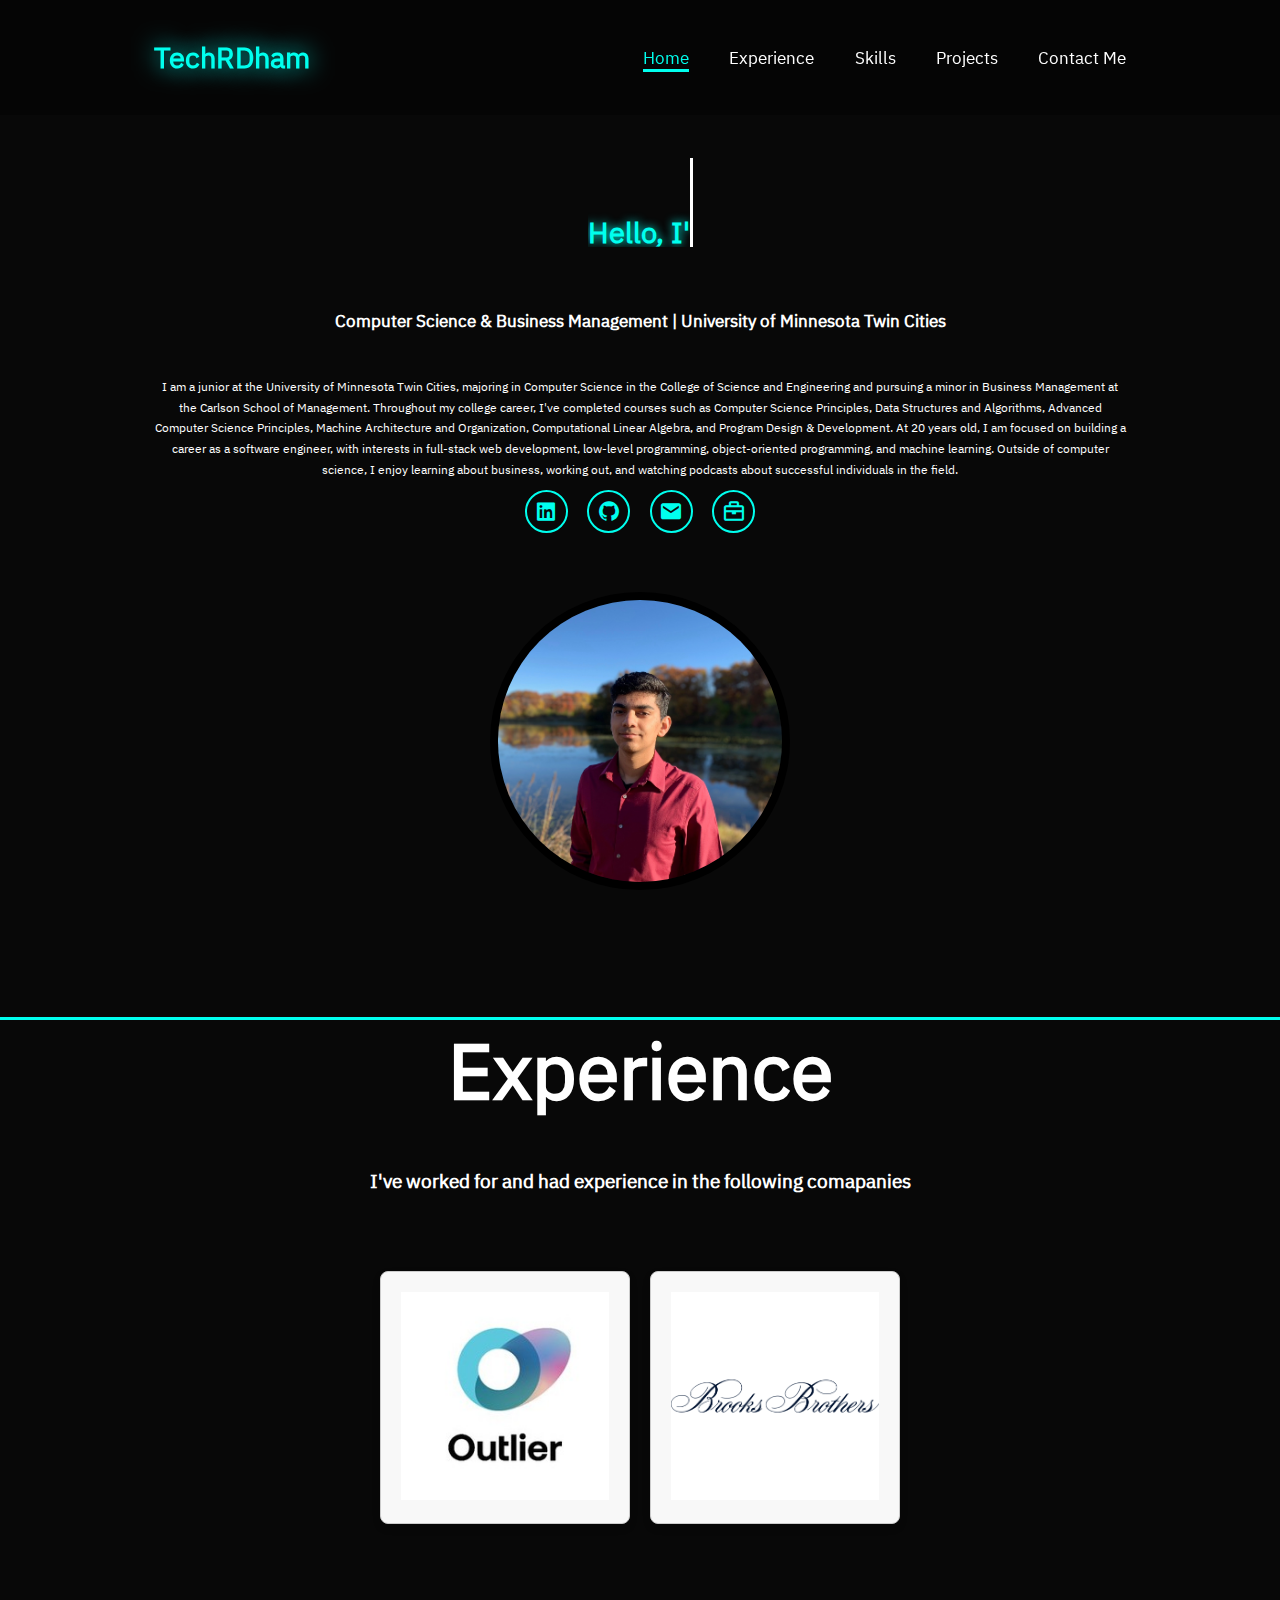
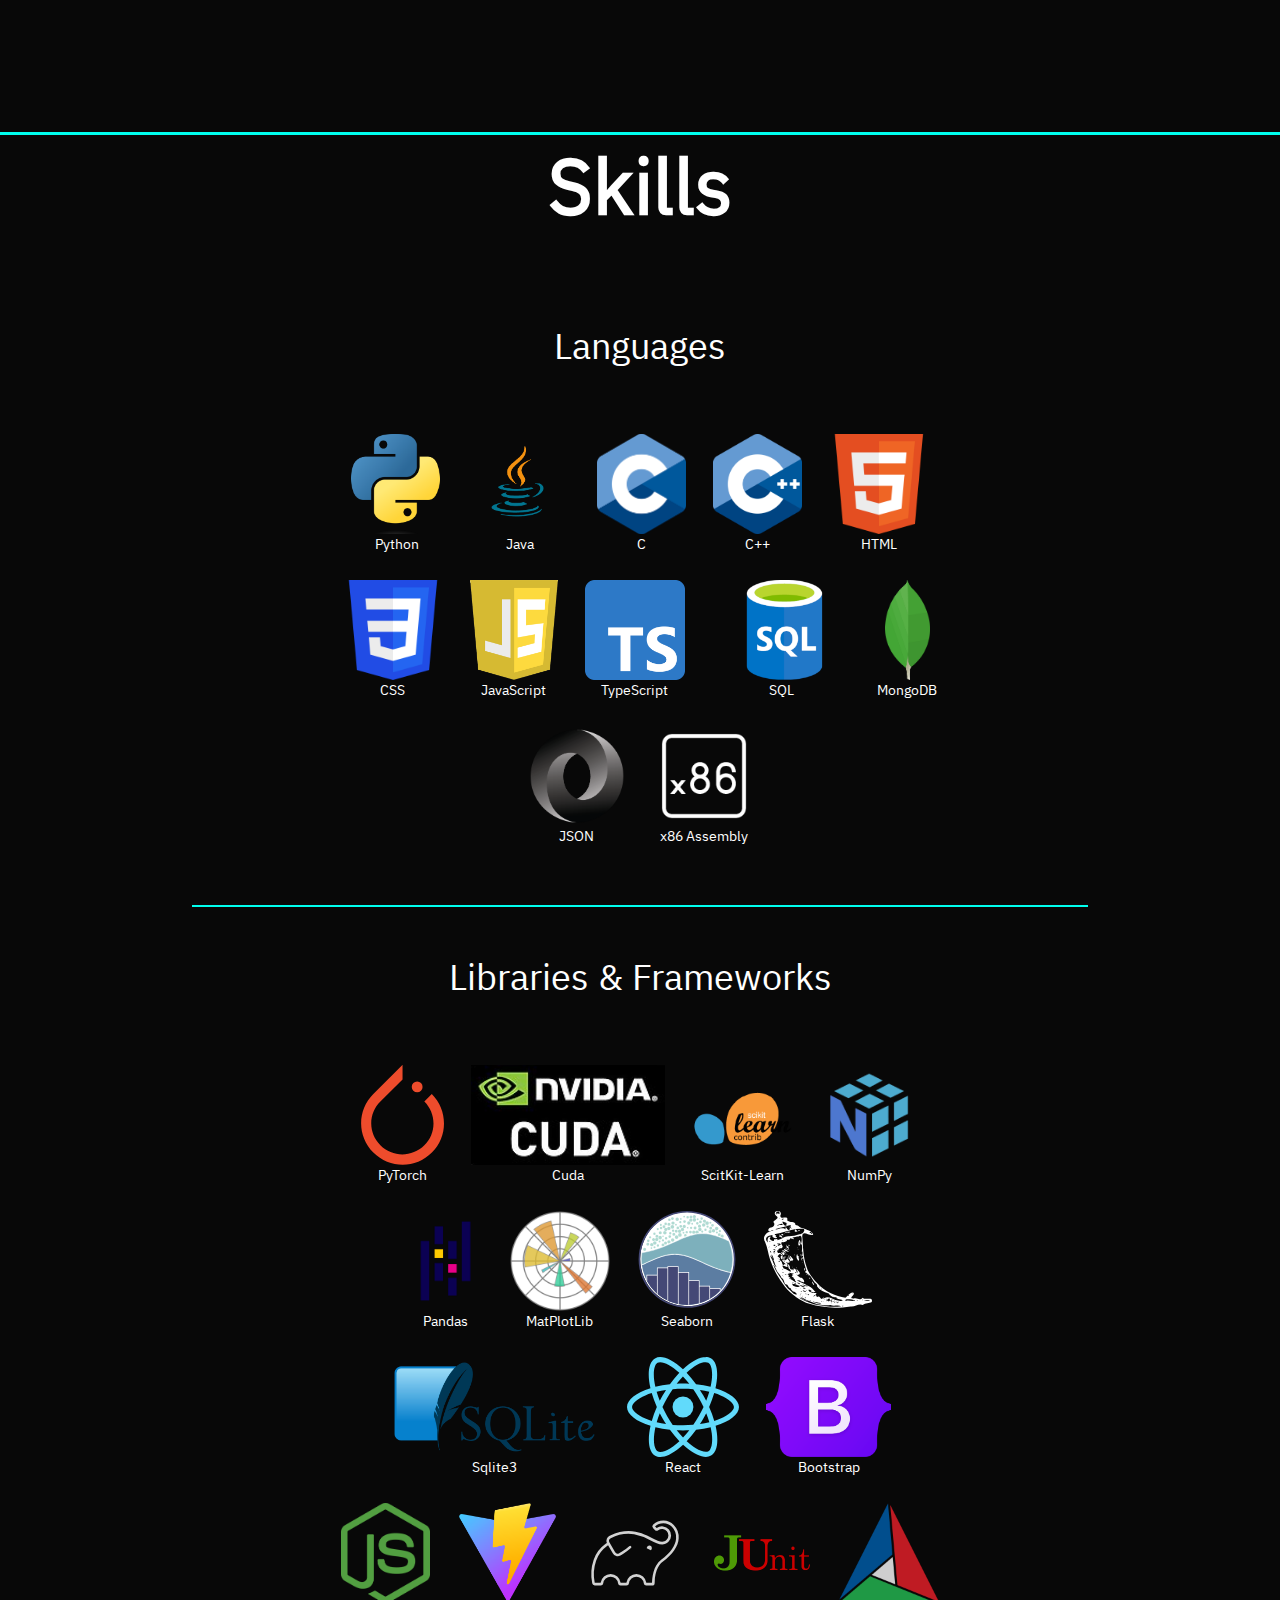
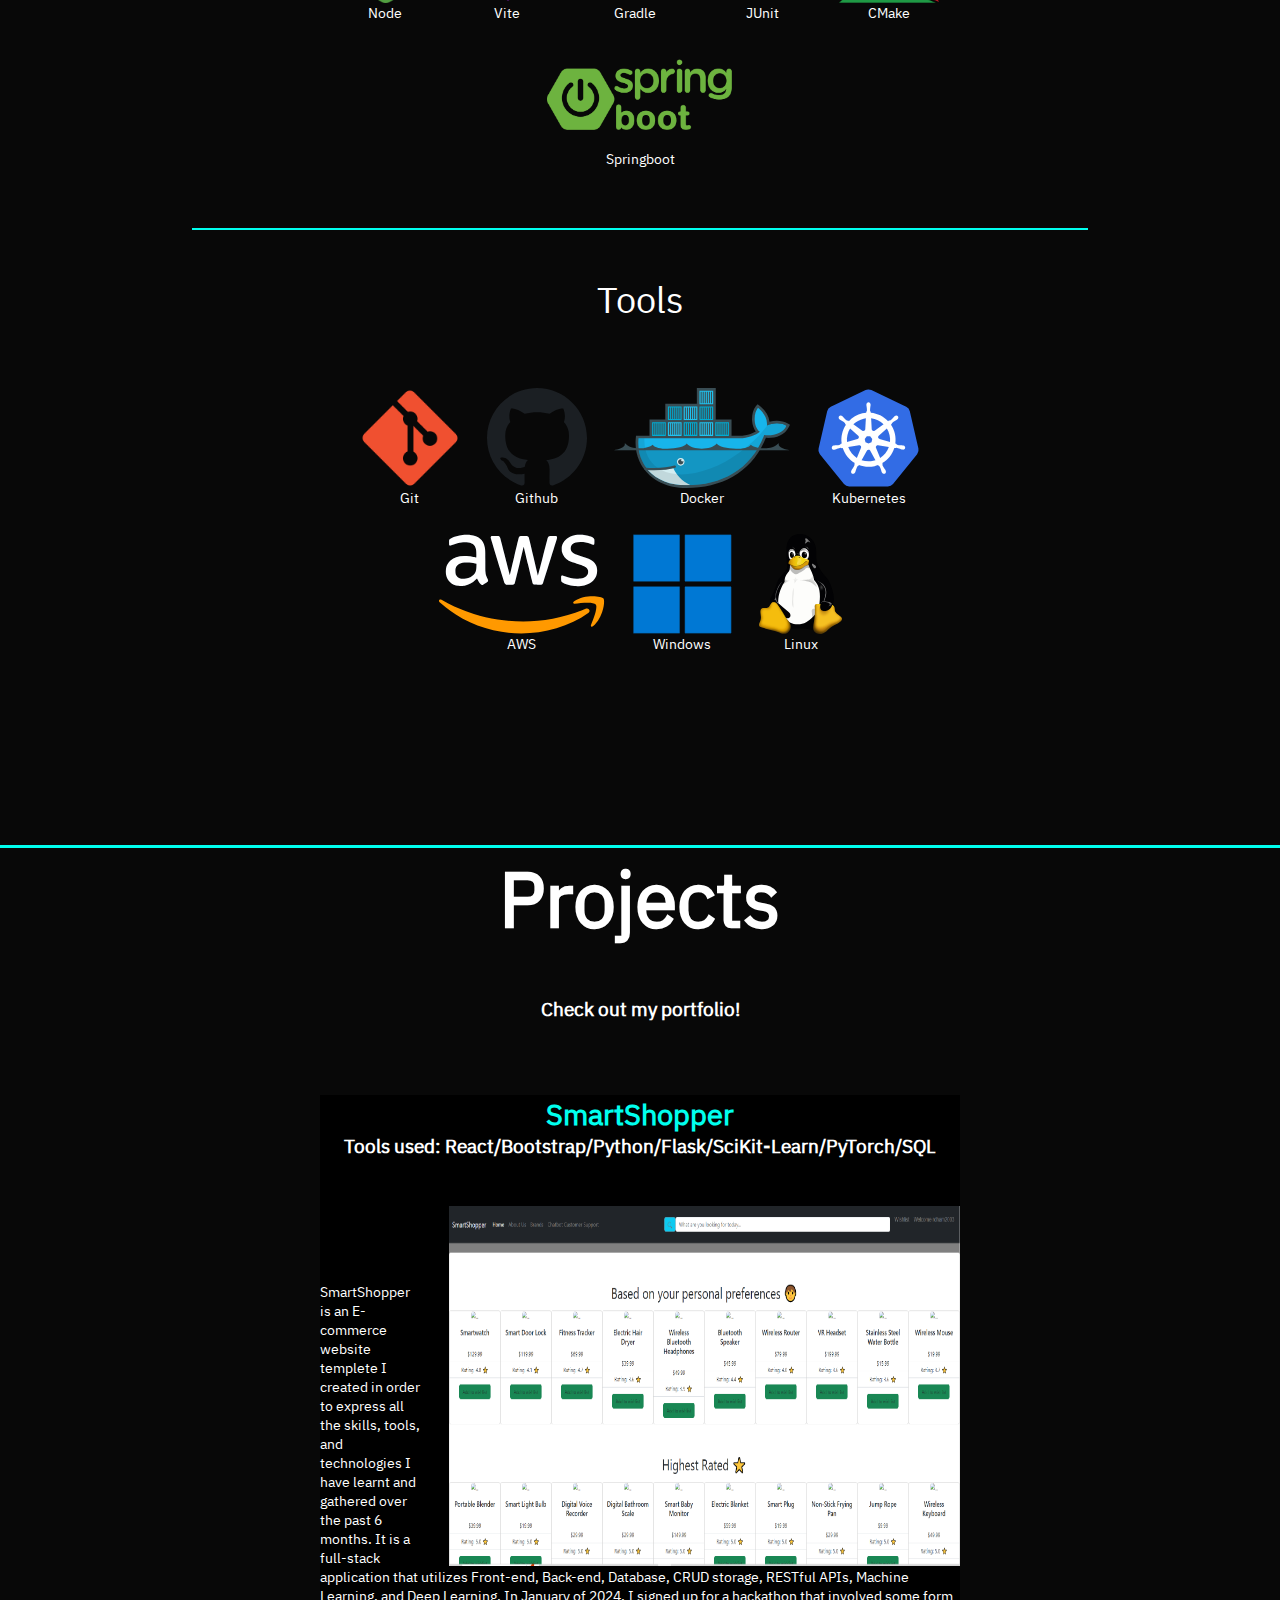
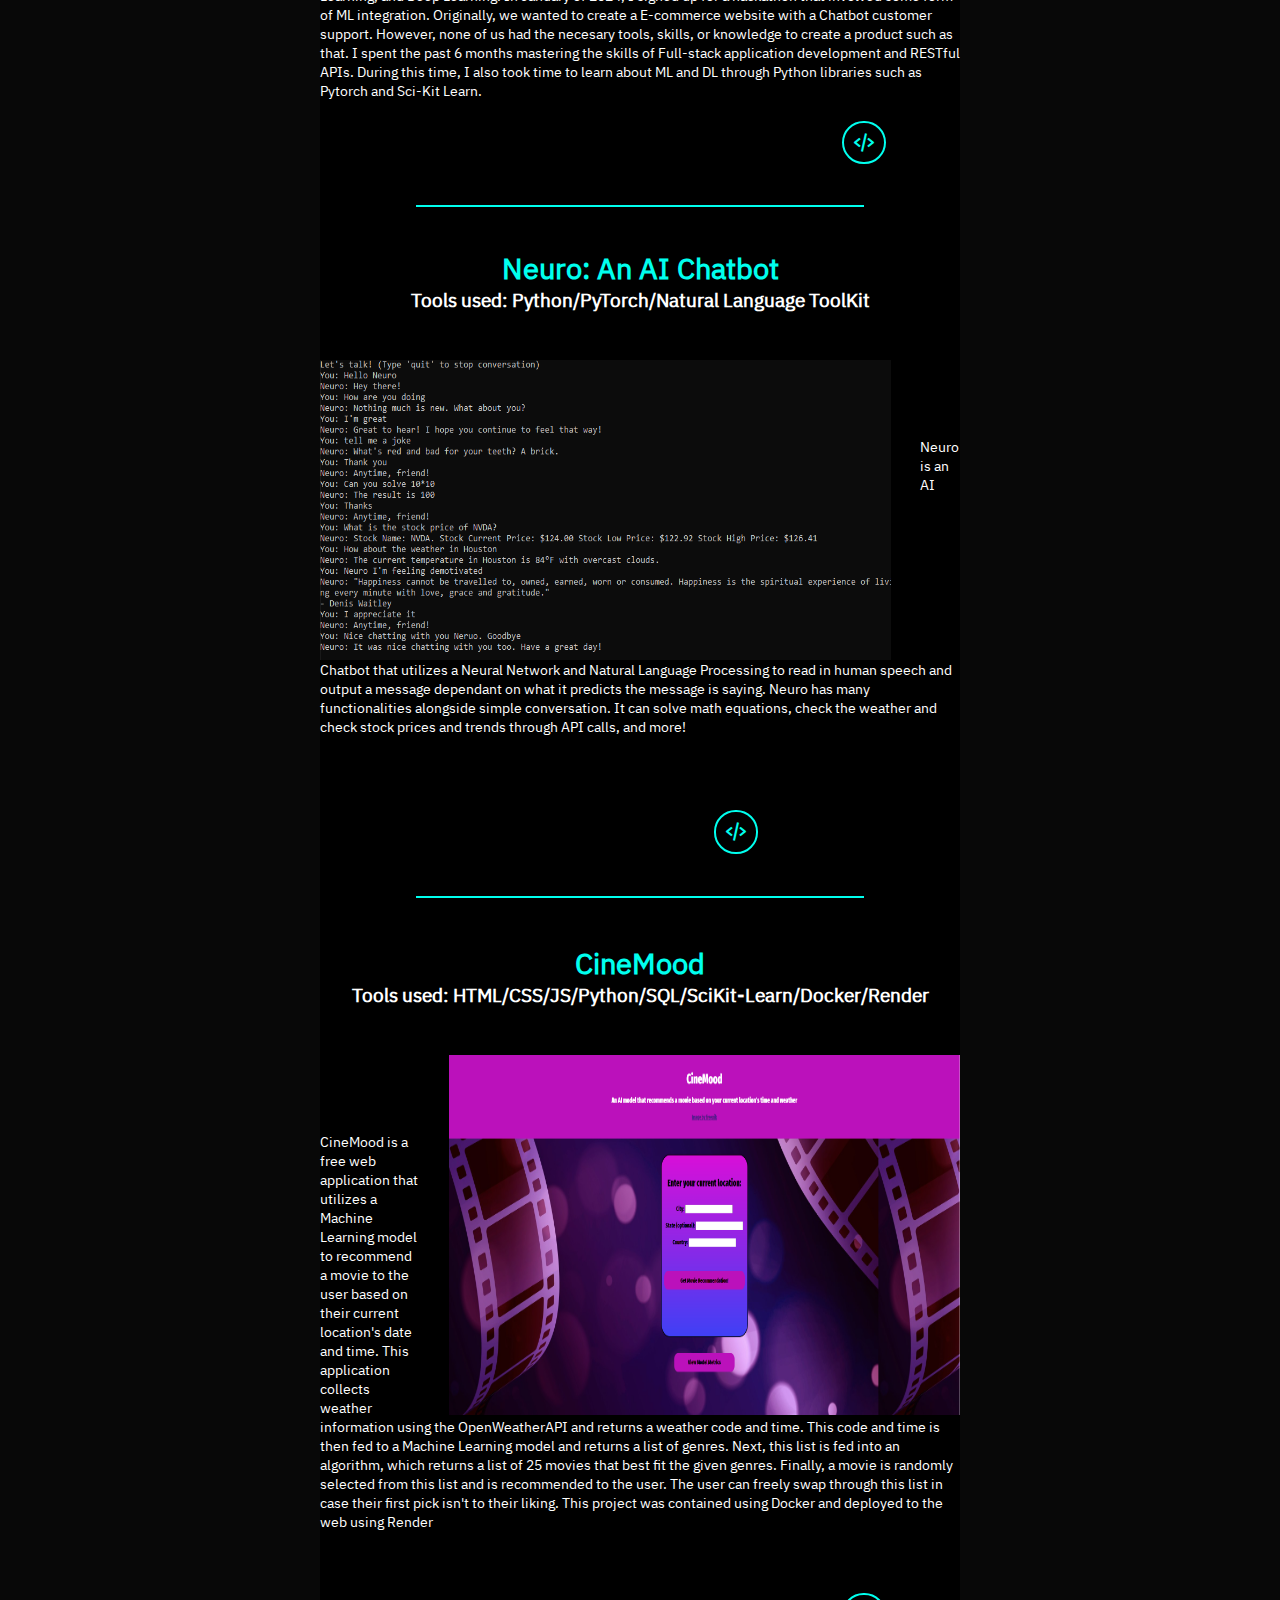
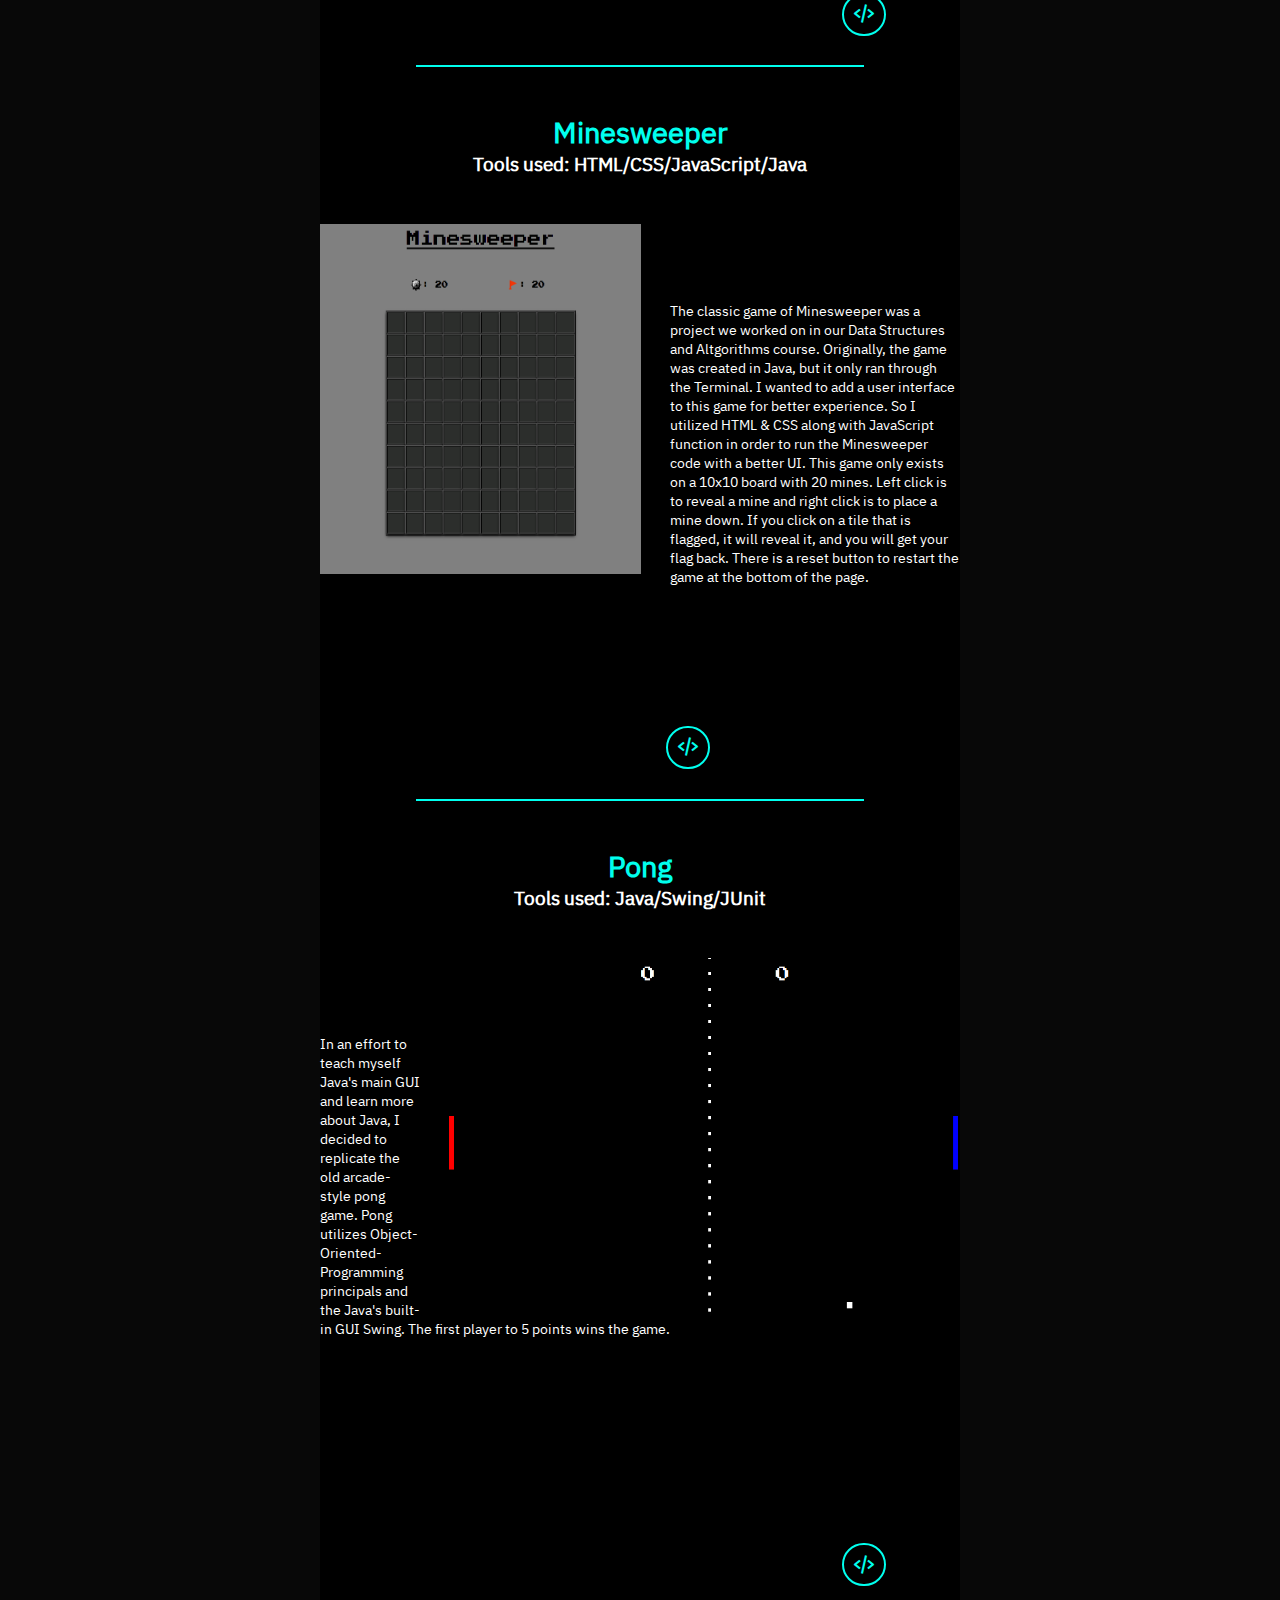
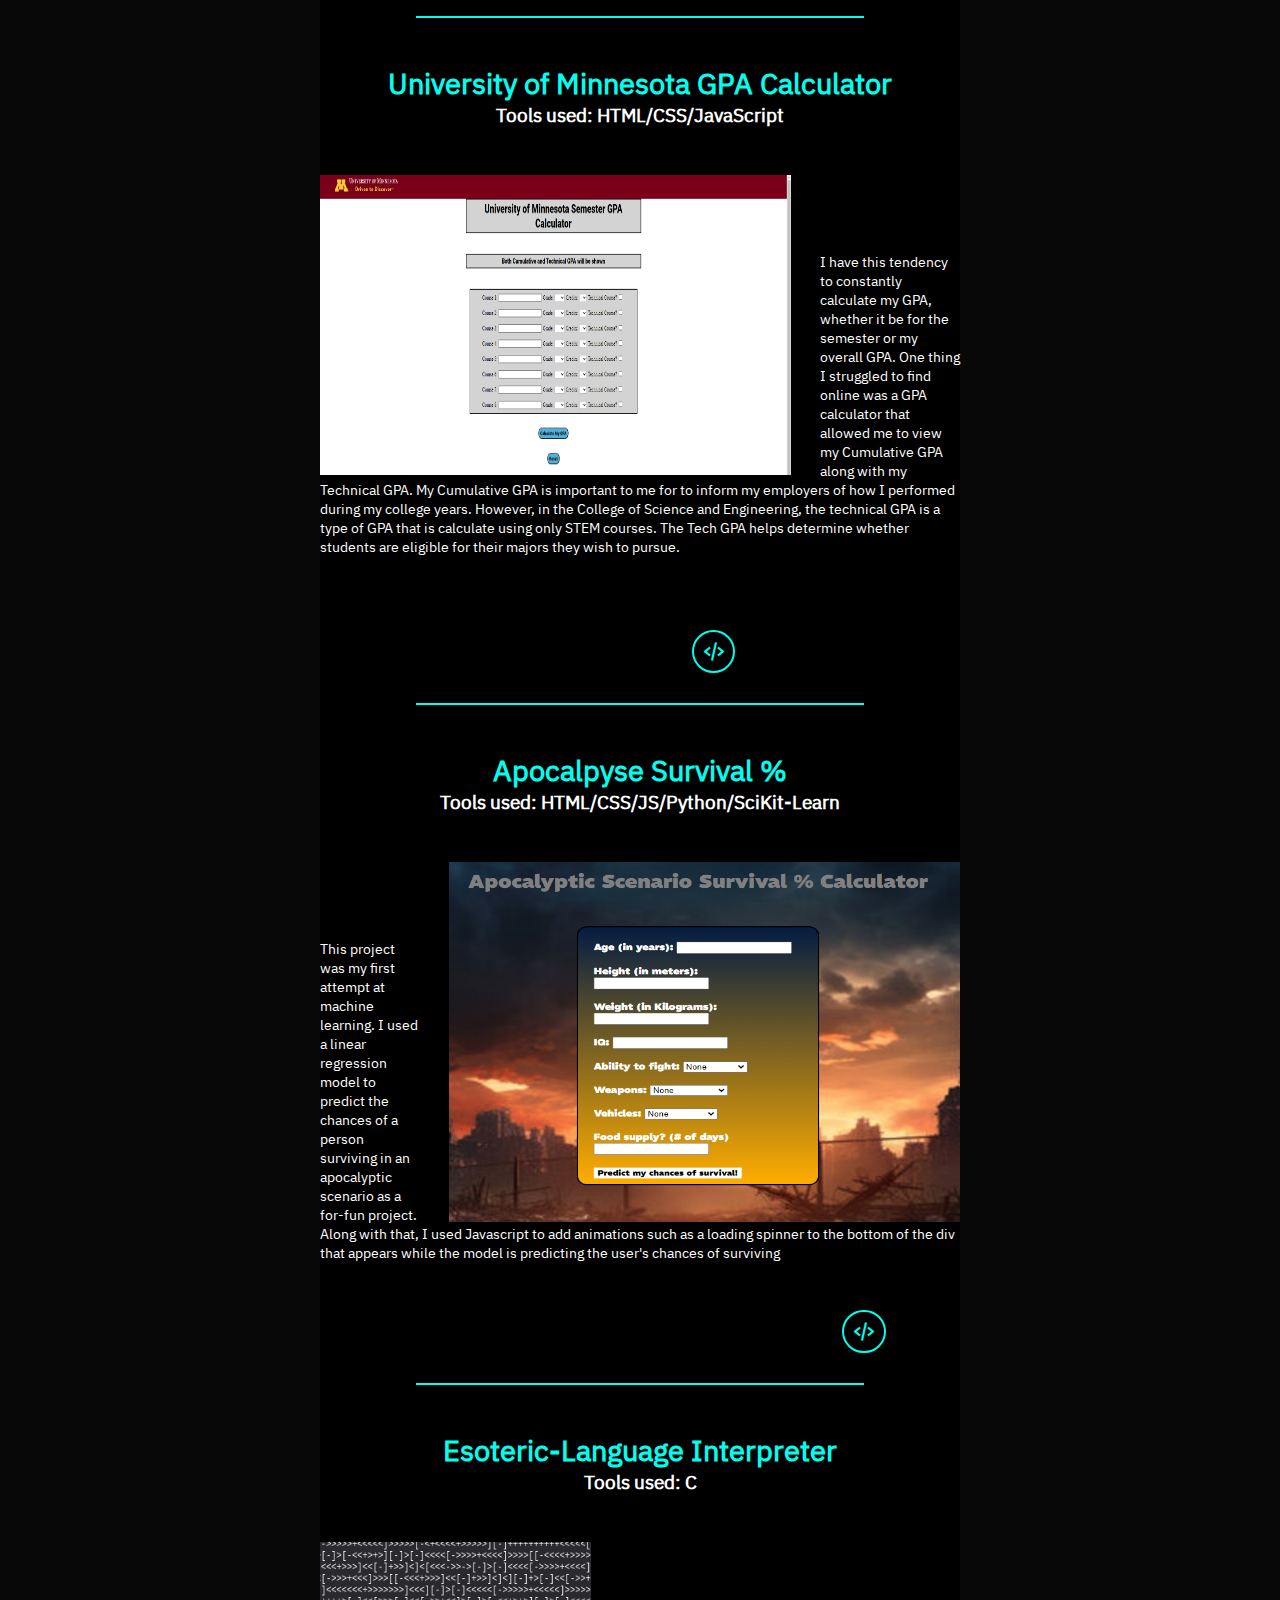
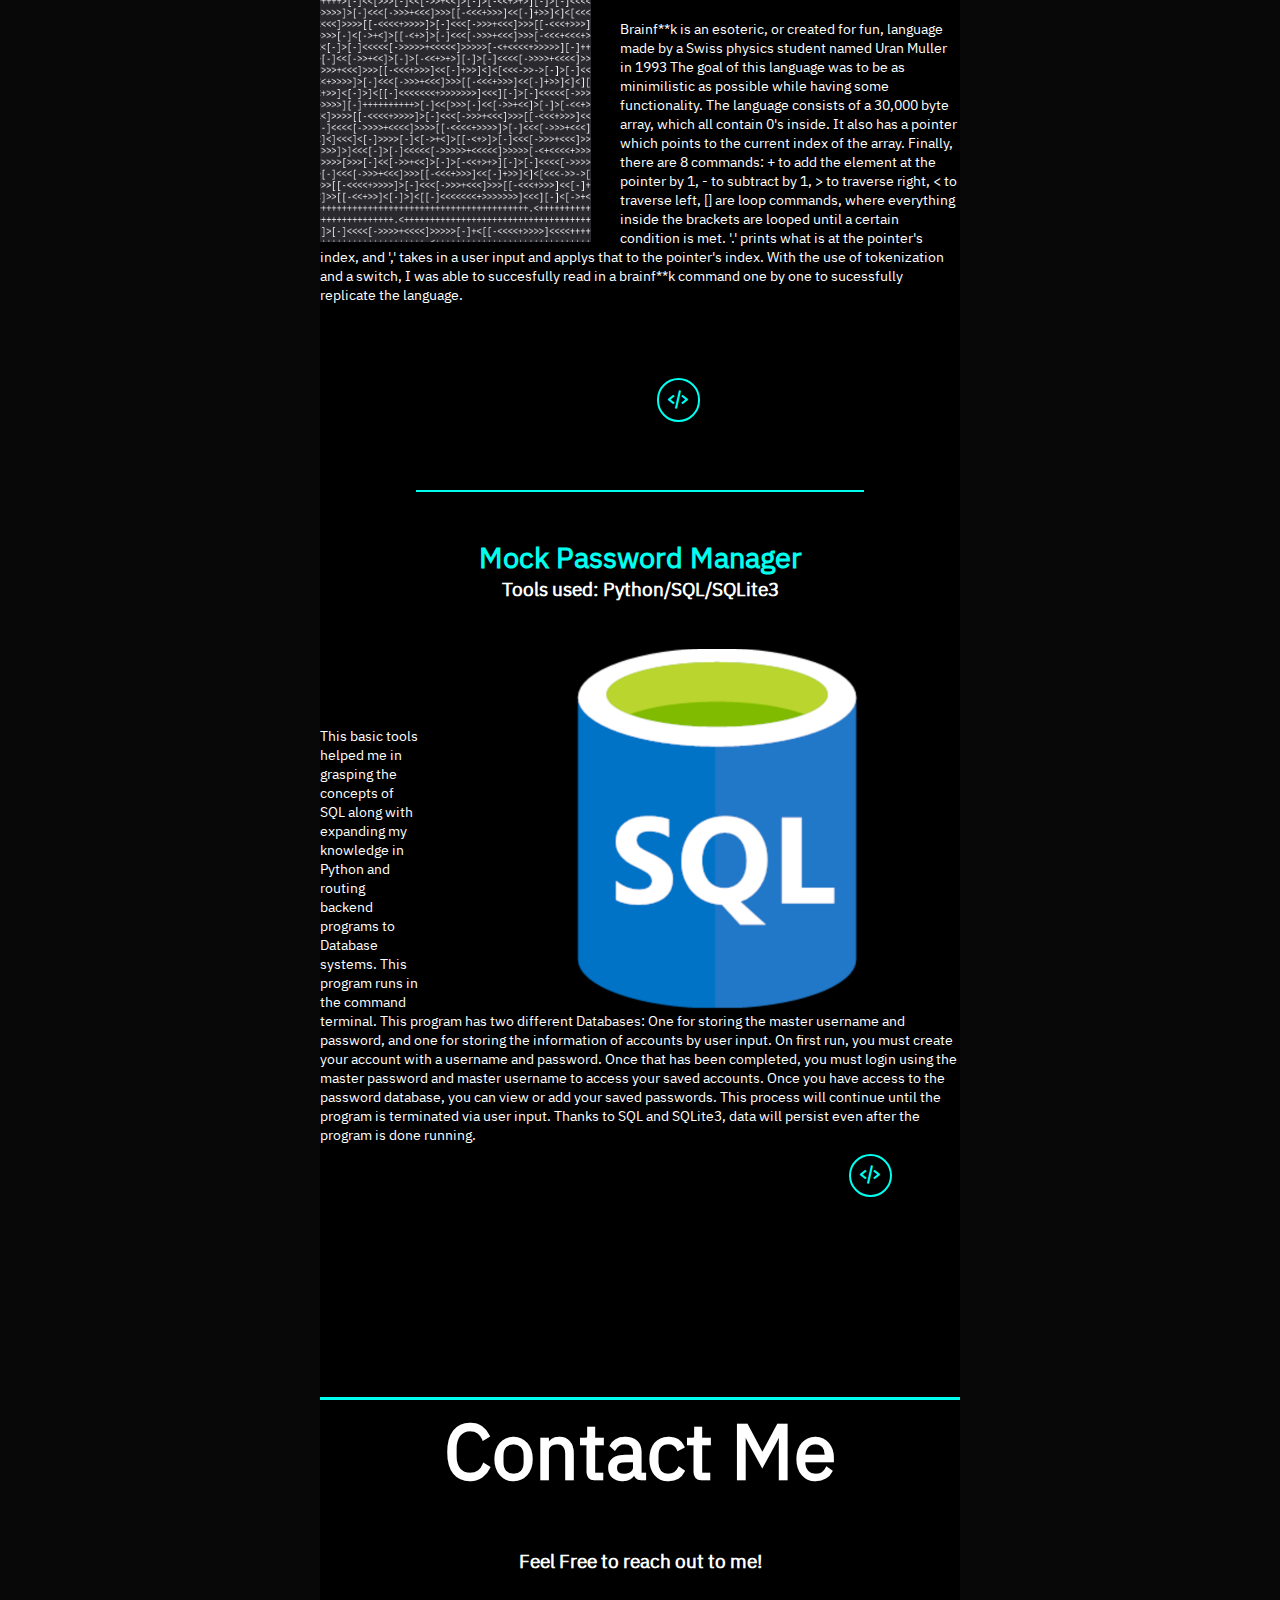
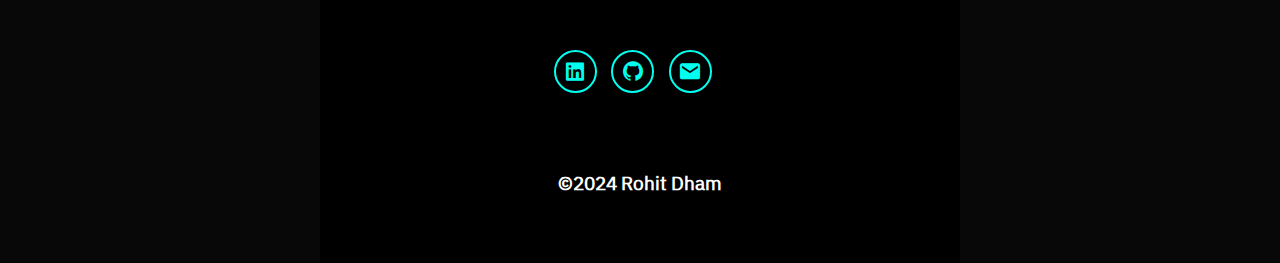
==== index.html @ 3f595ee5 "Added springboot" ====
<!DOCTYPE html>
<html lang="en">
<head>
    <meta charset="UTF-8">
    <meta name="viewport" content="width=device-width, initial-scale=1.0">
    <title>Rohit's Portfolio Website</title>
    <link rel="icon" href="Rohitdham.jpg">
    <link rel="stylesheet" href="main.css">
    <link href='https://unpkg.com/boxicons@2.1.4/css/boxicons.min.css' rel='stylesheet'>
</head>
<body>
    <header class="header">
        <a href="#home" class="logo">
            <span>TechRDham</span>
        </a>
        <nav class="navbar">
            <a href="#home" class="active">Home</a>
            <a href="#experience">Experience</a>
            <a href="#skills">Skills</a>
            <a href="#projects">Projects</a>
            <a href="#contact">Contact Me</a>
        </nav>
    </header>

    <section class="home" id="home">
        <div class="home-content">
            <h1 id="title">Hello, I'm Rohit Dham!</h1>
            <br>
            <br>
            <br>
            <br>
            <h3>Computer Science & Business Management | University of Minnesota Twin Cities</h3>
            <br>
            <br>
            <p>I am a junior at the University of Minnesota Twin Cities, majoring in Computer Science in the College of Science and Engineering and pursuing a minor in 
                Business Management at the Carlson School of Management. Throughout my college career, I've completed courses such as Computer Science Principles, 
                Data Structures and Algorithms, Advanced Computer Science Principles, Machine Architecture and Organization, Computational Linear Algebra, and Program 
                Design & Development. At 20 years old, I am focused on building a career as a software engineer, with interests in full-stack web development, low-level 
                programming, object-oriented programming, and machine learning. Outside of computer science, I enjoy learning about business, working out, and 
                watching podcasts about successful individuals in the field.</p>
                <div class="social-icons">
                    <a href="https://www.linkedin.com/in/rohit-dham-89903b274/" target="_blank"><i class='bx bxl-linkedin-square'></i></a>
                    <a href="https://github.com/rdham2003" target="_blank"><i class='bx bxl-github'></i></a>
                    <a href="mailto:rdhammpls@gmail.com" target="_blank"><i class='bx bxs-envelope'></i></a>
                    <a href="assets/RDSWE2025.pdf" target="_blank"><i class='bx bx-briefcase'></i></a>
                </div>

        </div>
        <div class="home-img">
            <img src="Rohitdham.jpg" height="700rem">
        </div>
    </section>
    <hr>
    <div id="experience">
        <h2 class="heading">Experience</h2>
    <h4 class="exp_text">I've worked for and had experience in the following comapanies</h4>
    </div>
    <div class="experience_section">
            <div class="experience_block">
                <div class="experience_icons">
                    <img src="assets/outlier.jpeg" alt="Data Annotation">
                </div>
            </div>
            <div class="experience_block">
                <div class="experience_icons">
                    <img src="assets/bb.png" alt="Another Experience">
                </div>
            </div>
        </div>     
    </div>  
    <br>
    <br>
    <br>
    <br>
    <br>
    <br>
    <br>
    <br>
    <br>
    <br>
    <div id="skills">
        <h2 class="heading">Skills</h2>
    </div>
    <br>
    <hr>
    <br>
    <div class="skills_container">
        <br>
        <div class="miniheader">Languages</div>
        <br>
        <br>
        <br>
        <br>
        <div class="skill_list">
            <div class="skill">
                <img class="logos" src="assets/python.png" alt="">
                <div class="logostxt">Python</div>
            </div>
            <div class="skill">
                <img class="logos" src="assets/Java.png" alt="">
                <div class="logostxt">Java</div>
            </div>
            <div class="skill">
                <img class="logos" src="assets/C.png" alt="">
                <div class="logostxt">C</div>
            </div>
            <div class="skill">
                <img class="logos" src="assets/C++.png" alt="">
                <div class="logostxt">C++</div>
            </div>
            <div class="skill">
                <img class="logos" src="assets/html.png" alt="">
                <div class="logostxt">HTML</div>
            </div>
            <div class="skill">
                <img class="logos" src="assets/CSS.png" alt="">
                <div class="logostxt">CSS</div>
            </div>
            <div class="skill">
                <img class="logos" src="assets/javascript.png" alt="">
                <div class="logostxt">JavaScript</div>
            </div>
            <div class="skill">
                <img class="logos" src="assets/typescript.png" alt="">
                <div class="logostxt">TypeScript</div>
            </div>
            <div class="skill">
                <img class="logos" src="assets/SQL.png" alt="">
                <div class="logostxt">SQL</div>
            </div>
            <div class="skill">
                <img class="logos" src="assets/mongodb.png" alt="">
                <div class="logostxt">MongoDB</div>
            </div>
            <div class="skill">
                <img class="logos" src="assets/json.png" alt="">
                <div class="logostxt">JSON</div>
            </div>
            <div class="skill">
                <img class="logos" src="assets/x86.png" alt="">
                <div class="logostxt">x86 Assembly</div>
            </div>
        </div>
        <br>
        <br>
        <hr class="linebreak">
        <br>
        <br>
        <div class="miniheader">Libraries & Frameworks</div>
        <br>
        <br>
        <br>
        <br>
        <div class="skill_list">
            <div class="skill">
                <img class="logos" src="assets/pytorch.svg" alt="">
                <div class="logostxt">PyTorch</div>
            </div>
            <div class="skill">
                <img class="logos" src="assets/cuda.png" alt="">
                <div class="logostxt">Cuda</div>
            </div>
            <div class="skill">
                <img class="logos" src="assets/sklearn.png" alt="">
                <div class="logostxt">ScitKit-Learn</div>
            </div>
            <div class="skill">
                <img class="logos" src="assets/numpy.png" alt="">
                <div class="logostxt">NumPy</div>
            </div>
            <div class="skill">
                <img class="logos" src="assets/pandas.png" alt="">
                <div class="logostxt">Pandas</div>
            </div>
            <div class="skill">
                <img class="logos" src="assets/matplotlib.png" alt="">
                <div class="logostxt">MatPlotLib</div>
            </div>
            <div class="skill">
                <img class="logos" src="assets/seaborn.svg" alt="">
                <div class="logostxt">Seaborn</div>
            </div>
            <div class="skill">
                <img class="logos" src="assets/flask.svg" alt="">
                <div class="logostxt">Flask</div>
            </div>
            <div class="skill">
                <img class="logos" src="assets/sqlite.png" alt="">
                <div class="logostxt">Sqlite3</div>
            </div>
            <div class="skill">
                <img class="logos" src="assets/react.svg" alt="">
                <div class="logostxt">React</div>
            </div>
            <div class="skill">
                <img class="logos" src="assets/Bootstrap.png" alt="">
                <div class="logostxt">Bootstrap</div>
            </div>
            <div class="skill">
                <img class="logos" src="assets/node.png" alt="">
                <div class="logostxt">Node</div>
            </div>
            <div class="skill">
                <img class="logos" src="assets/vite.png" alt="">
                <div class="logostxt">Vite</div>
            </div>
            <div class="skill">
                <img class="logos" src="assets/gradle.svg" alt="">
                <div class="logostxt">Gradle</div>
            </div>
            <div class="skill">
                <img class="logos" src="assets/junit.png" alt="">
                <div class="logostxt">JUnit</div>
            </div>
            <div class="skill">
                <img class="logos" src="assets/cmake.png" alt="">
                <div class="logostxt">CMake</div>
            </div>
            <div class="skill">
                <img class="logos" src="assets/springboot.png" alt="">
                <div class="logostxt">Springboot</div>
            </div>
    </div>
    <br>
    <br>
    <hr class="linebreak">
    <br>
    <br>
    <div class="miniheader">Tools</div>
    <br>
    <br>
    <br>
    <br>
    <div class="skill_list">
        <div class="skill">
            <img class="logos" src="assets/git.png" alt="">
            <div class="logostxt">Git</div>
        </div>
        <div class="skill">
            <img class="logos" src="assets/github.svg" alt="">
            <div class="logostxt">Github</div>
        </div>
        <div class="skill">
            <img class="logos" src="assets/docker.svg" alt="">
            <div class="logostxt">Docker</div>
        </div>
        <div class="skill">
            <img class="logos" src="assets/kubernetes.svg" alt="">
            <div class="logostxt">Kubernetes</div>
        </div>
        <div class="skill">
            <img class="logos" src="assets/aws.svg" alt="">
            <div class="logostxt">AWS</div>
        </div>
        <div class="skill">
            <img class="logos" src="assets/windows.png" alt="">
            <div class="logostxt">Windows</div>
        </div>
        <div class="skill">
            <img class="logos" src="assets/linux.svg" alt="">
            <div class="logostxt">Linux</div>
        </div>
    </div>  
    <br>
    <br>
    <br>
    <br>
    <br>
    <br>
    <br>
    <br>
    <br>
    <br>
    <div id="projects">
        <h2 class="heading">Projects</h2>
        <h4 class="exp_text">Check out my portfolio!</h4>
    </div>
    <br>
    <br>
    <div class="project_container">
        <div class="project">
            <div class="title_container">
                <h3 class="proj_title">SmartShopper</h3>
                <h1 class="tools">Tools used: React/Bootstrap/Python/Flask/SciKit-Learn/PyTorch/SQL</h1>
            </div>
            <a href="https://github.com/rdham2003/SmartShopper" target="_blank"><img src="assets/Smartshopper.png" height="40vh" width="60vh" class="proj_img"></a>
            <p class="proj_text">SmartShopper is an E-commerce website templete I created in order to express all the skills, tools, and technologies I have learnt and gathered 
                over the past 6 months. It is a full-stack application that utilizes Front-end, Back-end, Database, CRUD storage, RESTful APIs, Machine Learning, and Deep Learning. 
                In January of 2024, I signed up for a hackathon that involved some form of ML integration. Originally, we wanted to create a E-commerce website with a Chatbot 
                customer support. However, none of us had the necesary tools, skills, or knowledge to create a product such as that. I spent the past 6 months mastering the skills 
                of Full-stack application development and RESTful APIs. During this time, I also took time to learn about ML and DL through Python libraries such as Pytorch and 
                Sci-Kit Learn.</p>
        </div>
        <br>
        <div class="social-icons" id="img_code">
            <a href="https://github.com/rdham2003/SmartShopper" target="_blank"><i class='bx bx-code-alt'></i></a>
        </div>
        <br>
        <hr class="linebreak">
        <br>
        <br>
        <div class="project">
            <div class="title_container">
                <h3 class="proj_title">Neuro: An AI Chatbot</h3>
                <h1 class="tools">Tools used: Python/PyTorch/Natural Language ToolKit</h1>
            </div>
            <a href="https://github.com/rdham2003/Neuro-the-Chatbot" target="_blank"><img src="assets/Neuro.png" height="300vh" width="600vh"class="proj_img2"></a>
            <p class="proj_text">Neuro is an AI Chatbot that utilizes a Neural Network and Natural Language Processing to read in human speech and output a message dependant on what
                 it predicts the message is saying. Neuro has many functionalities alongside simple conversation. It can solve math equations, check the weather and check stock 
                 prices and trends through API calls, and more!</p>
            <br>
            <br>
            <br>
            <br>
            <br>
            <div class="social-icons" id="img_code2">
                <a href="https://github.com/rdham2003/Neuro-the-Chatbot" target="_blank"><i class='bx bx-code-alt'></i></a>
            </div>
        <br>
        <hr class="linebreak">
        <br>
        <br>
        <div class="project">
            <div class="title_container">
                <h3 class="proj_title">CineMood</h3>
                <h1 class="tools">Tools used: HTML/CSS/JS/Python/SQL/SciKit-Learn/Docker/Render</h1>
            </div>
            <a href="https://cinemood-x27l.onrender.com/" target="_blank"><img src="assets/CineMood.png" height="30vh" width="60vh" class="proj_img"></a>
            <p class="proj_text">CineMood is a free web application that utilizes a Machine Learning model to recommend a movie to the user based on their current location's date 
                and time. This application collects weather information using the OpenWeatherAPI and returns a weather code and time. This code and time is then fed to a Machine 
                Learning model and returns a list of genres. Next, this list is fed into an algorithm, which returns a list of 25 movies that best fit the given genres. Finally, 
                a movie is randomly selected from this list and is recommended to the user. The user can freely swap through this list in case their first pick isn't to their liking.
                This project was contained using Docker and deployed to the web using Render</p>
            <br>
            <br>
            <br>
            <br>
            <div class="social-icons" id="img_code">
                <a href="https://github.com/rdham2003/CineMood" target="_blank"><i class='bx bx-code-alt'></i></a>
            </div>
        <hr class="linebreak">
        <br>
        <br>
        <div class="project">
            <div class="title_container">
                <h3 class="proj_title">Minesweeper</h3>
                <h1 class="tools">Tools used: HTML/CSS/JavaScript/Java</h1>
            </div>
            <a href="https://rdham2003.github.io/Minesweeper/" target="_blank"><img src="assets/minesweeper.png" height="350vh" width="350vh"class="proj_img2"></a>
            <p class="proj_text">The classic game of Minesweeper was a project we worked on in our Data Structures and Altgorithms course. Originally, the game was created in Java, 
                but it only ran through the Terminal. I wanted to add a user interface to this game for better experience. So I utilized HTML & CSS along with JavaScript function in 
                order to run the Minesweeper code with a better UI. This game only exists on a 10x10 board with 20 mines. Left click is to reveal a mine and right click is to place a 
                mine down. If you click on a tile that is flagged, it will reveal it, and you will get your flag back. There is a reset button to restart the game at the bottom of the 
                page.</p>
            <br>
            <br>
            <br>
            <br>
            <br>
            <br>
            <br>
            <br>
            <br>
            <br>
            <div class="social-icons" id="img_code3">
                <a href="https://github.com/rdham2003/Minesweeper" target="_blank"><i class='bx bx-code-alt'></i></a>
            </div>
        </div>
        <hr class="linebreak">
        <br>
        <br>
        <div class="project">
            <div class="title_container">
                <h3 class="proj_title">Pong</h3>
                <h1 class="tools">Tools used: Java/Swing/JUnit</h1>
            </div>
            <a href="https://github.com/rdham2003/Mini-Projects/tree/main/Pong" target="_blank"><img src="assets/pong.png" height="20vh" width="40vh" class="proj_img"></a>
            <p class="proj_text">In an effort to teach myself Java's main GUI and learn more about Java, I decided to replicate the old arcade-style pong game. Pong utilizes
                Object-Oriented-Programming principals and the Java's built-in GUI Swing. The first player to 5 points wins the game.</p>
            <br>
            <br>
            <br>
            <br>
            <br>
            <br>
            <br>
            <br>
            <br>
            <br>
            <br>
            <br>
            <br>
            <br>
            <br>
            <div class="social-icons" id="img_code">
                <a href="https://github.com/rdham2003/Mini-Projects/tree/main/Pong" target="_blank"><i class='bx bx-code-alt'></i></a>
            </div>
        </div>
        <hr class="linebreak">
        <br>
        <br>
        <div class="project">
            <div class="title_container">
                <h3 class="proj_title">University of Minnesota GPA Calculator</h3>
                <h1 class="tools">Tools used: HTML/CSS/JavaScript</h1>
            </div>
            <a href="assets/gpaCalc/gpaCalc.html" target="_blank"><img src="assets/gpa.png" height="300vh" width="500vh"class="proj_img2"></a>
            <p class="proj_text">I have this tendency to constantly calculate my GPA, whether it be for the semester or my overall GPA. One thing I struggled to find online was a 
                GPA calculator that allowed me to view my Cumulative GPA along with my Technical GPA. My Cumulative GPA is important to me for to inform my employers of how I 
                performed during my college years. However, in the College of Science and Engineering, the technical GPA is a type of GPA that is calculate using only STEM courses. 
                The Tech GPA helps determine whether students are eligible for their majors they wish to pursue.</p>
            <br>
            <br>
            <br>
            <br>
            <br>
            <div class="social-icons" id="img_code4">
                <a href="assets/gpaCalc/gpaCalc.html" target="_blank"><i class='bx bx-code-alt'></i></a>
            </div>
        </div>
        <hr class="linebreak">
        <br>
        <br>
        <div class="project">
            <div class="title_container">
                <h3 class="proj_title">Apocalpyse Survival %</h3>
                <h1 class="tools">Tools used: HTML/CSS/JS/Python/SciKit-Learn</h1>
            </div>
            <a href="https://github.com/rdham2003/Mini-Projects/tree/main/Apocalypse%20Survival%20%25" target="_blank"><img src="assets\Apocalypse.png" height="20vh" width="40vh" class="proj_img"></a>
            <p class="proj_text">This project was my first attempt at machine learning. I used a linear regression model to predict the chances of a person surviving in an 
                apocalyptic scenario as a for-fun project. Along with that, I used Javascript to add animations such as a loading spinner to the bottom of the div that appears while 
                the model is predicting the user's chances of surviving</p>
            <br>
            <br>
            <br>
            <div class="social-icons" id="img_code">
                <a href="https://github.com/rdham2003/Mini-Projects/tree/main/Apocalypse%20Survival%20%25" target="_blank"><i class='bx bx-code-alt'></i></a>
            </div>
        </div>
        <hr class="linebreak">
        <br>
        <br>
        <div class="project">
            <div class="title_container">
                <h3 class="proj_title">Esoteric-Language Interpreter</h3>
                <h1 class="tools">Tools used: C</h1>
            </div>
            <a href="https://github.com/rdham2003/Esoteric-Language-interpreter" target="_blank"><img src="assets/brainf.png" height="300vh" width="300vh"class="proj_img2"></a>
            <p class="proj_text">Brainf**k is an esoteric, or created for fun, language made by a Swiss physics student named Uran Muller in 1993 The goal of this language was to 
                be as minimilistic as possible while having some functionality. The language consists of a 30,000 byte array, which all contain 0's inside. It also has a pointer 
                which points to the current index of the array. Finally, there are 8 commands: + to add the element at the pointer by 1, - to subtract by 1, > to traverse right, 
                < to traverse left, [] are loop commands, where everything inside the brackets are looped until a certain condition is met. '.' prints what is at the pointer's 
                index, and ',' takes in a user input and applys that to the pointer's index. With the use of tokenization and a switch, I was able to succesfully read in a 
                brainf**k command one by one to sucessfully replicate the language.</p>
            <br>
            <br>
            <br>
            <br>
            <br>
            <div class="social-icons" id="img_code5">
                <a href="https://github.com/rdham2003/Esoteric-Language-interpreter" target="_blank"><i class='bx bx-code-alt'></i></a>
            </div>
        </div>
        <br>
        <br>
        <br>
        <hr class="linebreak">
        <br>
        <br>
        <div class="project">
            <div class="title_container">
                <h3 class="proj_title">Mock Password Manager</h3>
                <h1 class="tools">Tools used: Python/SQL/SQLite3</h1>
            </div>
            <a href="https://github.com/rdham2003/Mini-Projects/tree/main/Password%20Manager" target="_blank"><img src="assets/SQL.png" class="proj_img"></a>
            <p class="proj_text">This basic tools helped me in grasping the concepts of SQL along with expanding my knowledge in Python and routing backend programs to Database 
                systems. This program runs in the command terminal. This program has two different Databases: One for storing the master username and password, and one for 
                storing the information of accounts by user input. On first run, you must create your account with a username and password. Once that has been completed, you must 
                login using the master password and master username to access your saved accounts. Once you have access to the password database, you can view or add your saved 
                passwords. This process will continue until the program is terminated via user input. Thanks to SQL and SQLite3, data will persist even after the 
                program is done running.</p>
        </div>
        <div class="social-icons" id="img_code6">
            <a href="https://github.com/rdham2003/Mini-Projects/tree/main/Password%20Manager" target="_blank"><i class='bx bx-code-alt'></i></a>
        </div>
    </div>
    <br>
    <br>
    <br>
    <br>
    <br>
    <br>
    <br>
    <br>
    <br>
    <br>
    <br>
    <div id="contact">
        <h2 class="heading">Contact Me</h2>
        <h4 class="exp_text">Feel Free to reach out to me!</h4>
    </div>
    <div class="social-icons2">
        <a href="https://www.linkedin.com/in/rohit-dham-89903b274/" target="_blank"><i class='bx bxl-linkedin-square'></i></a>
        <a href="https://github.com/rdham2003" target="_blank"><i class='bx bxl-github'></i></a>
        <a href="mailto:rdhammpls@gmail.com" target="_blank"><i class='bx bxs-envelope'></i></a>
    </div>
    <h4 class="exp_text">©2024 Rohit Dham</h4>
    <script src="script.js"></script>
</body>
</html>
---- main.css ----
@font-face {
    font-family: "IBM";
    src: url(font/IBMPlexSans-Regular.ttf);
}

* {
    margin: 0;
    padding: 0;
    box-sizing: border-box;
    text-decoration: none;
    border: none;
    outline: none;
    scroll-behavior: smooth;
    font-family: "IBM";
}

html{
    font-size: 60%;
    overflow-x: hidden;
}
body{
    background-color: #080808;
    color: white;
}
header{
    position: fixed;
    top: 0;
    left: 0;
    width: 100%;
    padding: 4rem 12% 4rem;
    background: rgba(0,0,0,0.3);
    backdrop-filter: blur(10px);
    display: flex;
    justify-content: space-between;
    align-items: center;
    z-index: 5;
}

.logo {
    font-size: 3rem;
    color: white;
    font-weight: 800;
    cursor: pointer;
    transition: transform 0.8s ease-in-out; 
}

.logo:hover {
    transform: scale(1.4); 
}

.logo span{
    text-shadow: 0 0 25px #00ffee
}

.navbar a {
    font-size: 1.8rem;
    color: white;
    margin-left: 4rem;
    font-weight: 500;
    transition: color  ease-in-out, border-bottom 0.3s ease-in-out, transform 0.3s ease-in-out;
    border-bottom: 3px solid transparent;
}

.navbar a:hover {
    color: #00ffee;
    border-bottom: 3px solid #00ffee;
    transform: scale(1.4);
}


.navbar a.active{
    color: #00ffee;
    border-bottom: 3px solid #00ffee;
}

#menu-icon{
    font-size: 3.6rem;
    color: #00ffee;
    display: none;
}

section{
    min-height: 100vh;
    padding: 10rem 12% 10rem
}

.home{
    display: flex;
    align-items: center;
    justify-content: center;
    gap: 15rem;
}

.home-content{
    display: flex;
    flex-direction: column;
    align-items: baseline;
    justify-content: center;
    margin-top: 3rem;
}

span {
    color: #00ffee;
}

.logo span{
    color: #00ffee;
    
}

.home-content h3 {
    margin-bottom: 2rem;
    margin-top: 1rem;
    font-size: 1.8rem;
}

.home-content h1 {
    font-size: 7rem;
    font-weight: 700;
    margin-top: 1.5rem;
    line-height: 1;
    display: inline-block;
    overflow: hidden; 
    white-space: nowrap; 
    border-right: 3px solid white;
    animation: blink-caret 0.75s step-end infinite;
    text-shadow: 0 0 10px #00ffee;
    color: #00ffee;
}

@keyframes blink-caret {
    from, to {
        border-color: transparent;
    }
    50% {
        border-color: white;
    }
}

.home img{
    border-radius: 100%;
    text-align: center;
    width: 460px;
    height: auto;
    border: 0.9vh solid hsl(0, 0%, 0%);
    box-shadow: 0 0 0 #ffffff;
    position: relative;
    transition: ease-in-out 0.3s;
    top: 20px;
}

.home img:hover{
    border: 1vh solid #00ffee;
    box-shadow: 0 0 4vw #00ffee;
}

.home-content p{
    font-size: 1.5rem;
    font-weight: 500;
    line-height: 1.8;
    max-width: 1000px;
}

.social-icons a{
    display: inline-flex;
    justify-content: center;
    align-items: center;
    width: 4.5rem;
    height: 4.5rem;
    background: transparent;
    border: 2px solid #00ffee;
    font-size: 2.5rem;
    border-radius: 50%;
    color: #00ffee;
    margin: 3rem 1.5rem 3rem 0;
    transition: 0.2s ease-in-out;
}

.social-icons a:hover{
    color: #00ffee;
    transform: scale(1.4);
    box-shadow: 0 0 25px #00ffee;
}

.heading{
    font-size: 8rem;
    text-align: center;
    margin: 5rem 0;
    border-top: 3px solid #00ffee;
}

.exp_text{
    font-size: 2rem;
    text-align: center;
    margin: 5rem 0;
}

#experience{
    scroll-margin-top: 100px;
}

#skills{
    scroll-margin-top: 100px;
}
#projects{
    scroll-margin-top: 100px;
}
#contact{
    scroll-margin-top: 100px;
}
.experience_section {
    display: flex; 
    justify-content: center; 
    align-items: center; 
    flex-wrap: wrap; 
    padding: 20px; 
}

.experience_block {
    background-color: #f8f8f8; 
    border: 1px solid #ccc; 
    border-radius: 8px; 
    margin: 10px; 
    padding: 20px; 
    text-align: center; 
    width: 250px; 
    box-shadow: 0 4px 8px rgba(0, 0, 0, 0.1); 
    transition: transform 0.8s ease-in-out;
}

.experience_block:hover{
    transform: scale(1.2);
}

.experience_icons img {
    max-width: 100%; 
    height: auto;
}

.skillscontainer{
    background-color: black;
    display: flex;
    flex-direction: column;
    justify-content: center;
    align-items: center;
    padding-bottom: 20px;
}

.skill_list {
    display: flex; 
    flex-wrap: wrap; 
    justify-content: center; 
    align-items: center; 
    max-width: 50%; 
    margin: 0 auto; 
}

.skill{
    display: flex;
    flex-direction: column;
    justify-content: center;
    align-items: center;
    margin: 1.5vh;
}

.miniheader{
    font-size: 4vh;
    text-align: center;
    color: #ffffff;
}

.logos{
    height: 100px;
}

.logostxt{
    font-size: 1.5rem;
}

.linebreak{
    border: 0;
    background-color: #00ffee;
    width: 70%;
    height: 2px;
    margin: 20px auto;
  }

.project_container{
    background-color: black;
    width: 50%;
    height: 100%;
    margin: auto;
    padding-bottom: 20px;
    font-family: "Oswald";
}

.proj_img{
    height: 40vh;
    width: 60vh;
    float: right;
    padding-left: 3rem;
}

.proj_img2{
    float: left;
    padding-right: 3rem;
}

.proj_title{
    font-weight: bold;
    font-size: 3rem;
    color: #00ffee;
}

.title_container{
    padding-bottom: 5rem;
    text-align: center;
}

.proj_text{
    padding-top: 8rem;
    font-size: 1.5rem;
}

.social-icons2{
    display: flex;
    justify-content: center;
    align-items: center;
    margin: auto;
}

.social-icons2 a{
    display: inline-flex;
    justify-content: center;
    align-items: center;
    width: 4.5rem;
    height: 4.5rem;
    background: transparent;
    border: 2px solid #00ffee;
    font-size: 2.5rem;
    border-radius: 50%;
    color: #00ffee;
    margin: 3rem 1.5rem 3rem 0;
    transition: 0.2s ease-in-out;
}

.social-icons2 a:hover{
    color: #00ffee;
    transform: scale(1.4);
    box-shadow: 0 0 25px #00ffee;
}

#img_code{
    margin-left: 70%;
}
#img_code2{
    margin-left: 30%;
}
#img_code3{
    margin-left: 15%;
}
#img_code4{
    margin-left: 23%;
}
#img_code5{
    margin-left: 12%;
}
#img_code6{
    margin-left: 72%;
}

@media (max-width: 1440px) {
    .home {
        flex-direction: column;
        align-items: center;
        text-align: center;
        gap: 3rem;
    }

    .home img {
        width: 300px;
    }

    .home-content {
        display: flex;
        flex-direction: column;
        align-items: center; 
        justify-content: center;
        text-align: center;
        padding-top: 2rem;
    }

    .home-content h1 {
        font-size: 3rem;
        padding-top: 60px;
        text-align: center;
    }

    .home-content p {
        font-size: 1.2rem;
        max-width: 100%;
    }

    .social-icons {
        display: flex;
        justify-content: center;
        flex-wrap: wrap;
        margin: 0 auto;        
    }

    .social-icons a{
        display: inline-flex;
        justify-content: center;
        align-items: center;
        width: 4.5rem;
        height: 4.5rem;
        background: transparent;
        border: 2px solid #00ffee;
        font-size: 2.5rem;
        border-radius: 50%;
        color: #00ffee;
        margin: 1rem;
        transition: 0.2s ease-in-out;
    }
}

@media (max-width: 768px) {
    .logo {
        font-size: 1.6rem;
        color: white;
        font-weight: 800;
        cursor: pointer;
        transition: transform 0.8s ease-in-out; 
    }
    
    .logo:hover {
        transform: scale(1.4); 
    }
    
    .logo span{
        text-shadow: 0 0 15px #00ffee
    }
    
    .navbar a {
        font-size: 1.2rem;
        color: white;
        margin-left: 4rem;
        font-weight: 500;
        transition: color  ease-in-out, border-bottom 0.3s ease-in-out, transform 0.3s ease-in-out;
        border-bottom: 3px solid transparent;
    }
    .skill_list {
        display: flex; 
        flex-wrap: wrap; 
        justify-content: center; 
        align-items: center; 
        max-width: 80%; 
        margin: 0 auto; 
    }
    
    .skill{
        display: flex;
        flex-direction: column;
        justify-content: center;
        align-items: center;
        margin: 1.5vh;
    }

    .project_container {
        width: 90%;
    }

    .proj_img, .proj_img2 {
        width: 100%;
        height: auto;
        float: none;
        padding: 0;
    }
}

@media (max-width: 768px) {
    h1, h2, h3 {
        font-size: 2.5rem;
    }

    p {
        font-size: 1.4rem;
    }

    .home-content {
        margin-top: 1rem;
    }

    section {
        padding: 5rem 2rem;
    }
}

@media (max-width: 768px) {
    .logos{
        height: 50px;
    }
    
    .logostxt{
        font-size: 1.5rem;
    }
}

@media (max-width: 768px) {
    
    .project_container {
        width: 90%;
        margin: auto;
        padding-bottom: 2rem;
    }

    .proj_img, .proj_img2 {
        width: 100%;
        height: auto;
        float: none;
        padding: 0;
        margin-bottom: 2rem; 
    }

    .proj_title {
        font-size: 2.5rem; 
    }

    .tools {
        font-size: 1.5rem; 
    }

    .proj_text {
        font-size: 1.4rem;
        padding-top: 2rem; 
    }

    .title_container {
        padding-bottom: 2rem;
    }

    .social-icons2 {
        justify-content: center;
        margin: 2rem auto;
    }

    #img_code, #img_code2, #img_code3, #img_code4, #img_code5, #img_code6{
        margin-left: 0%;
    }
}
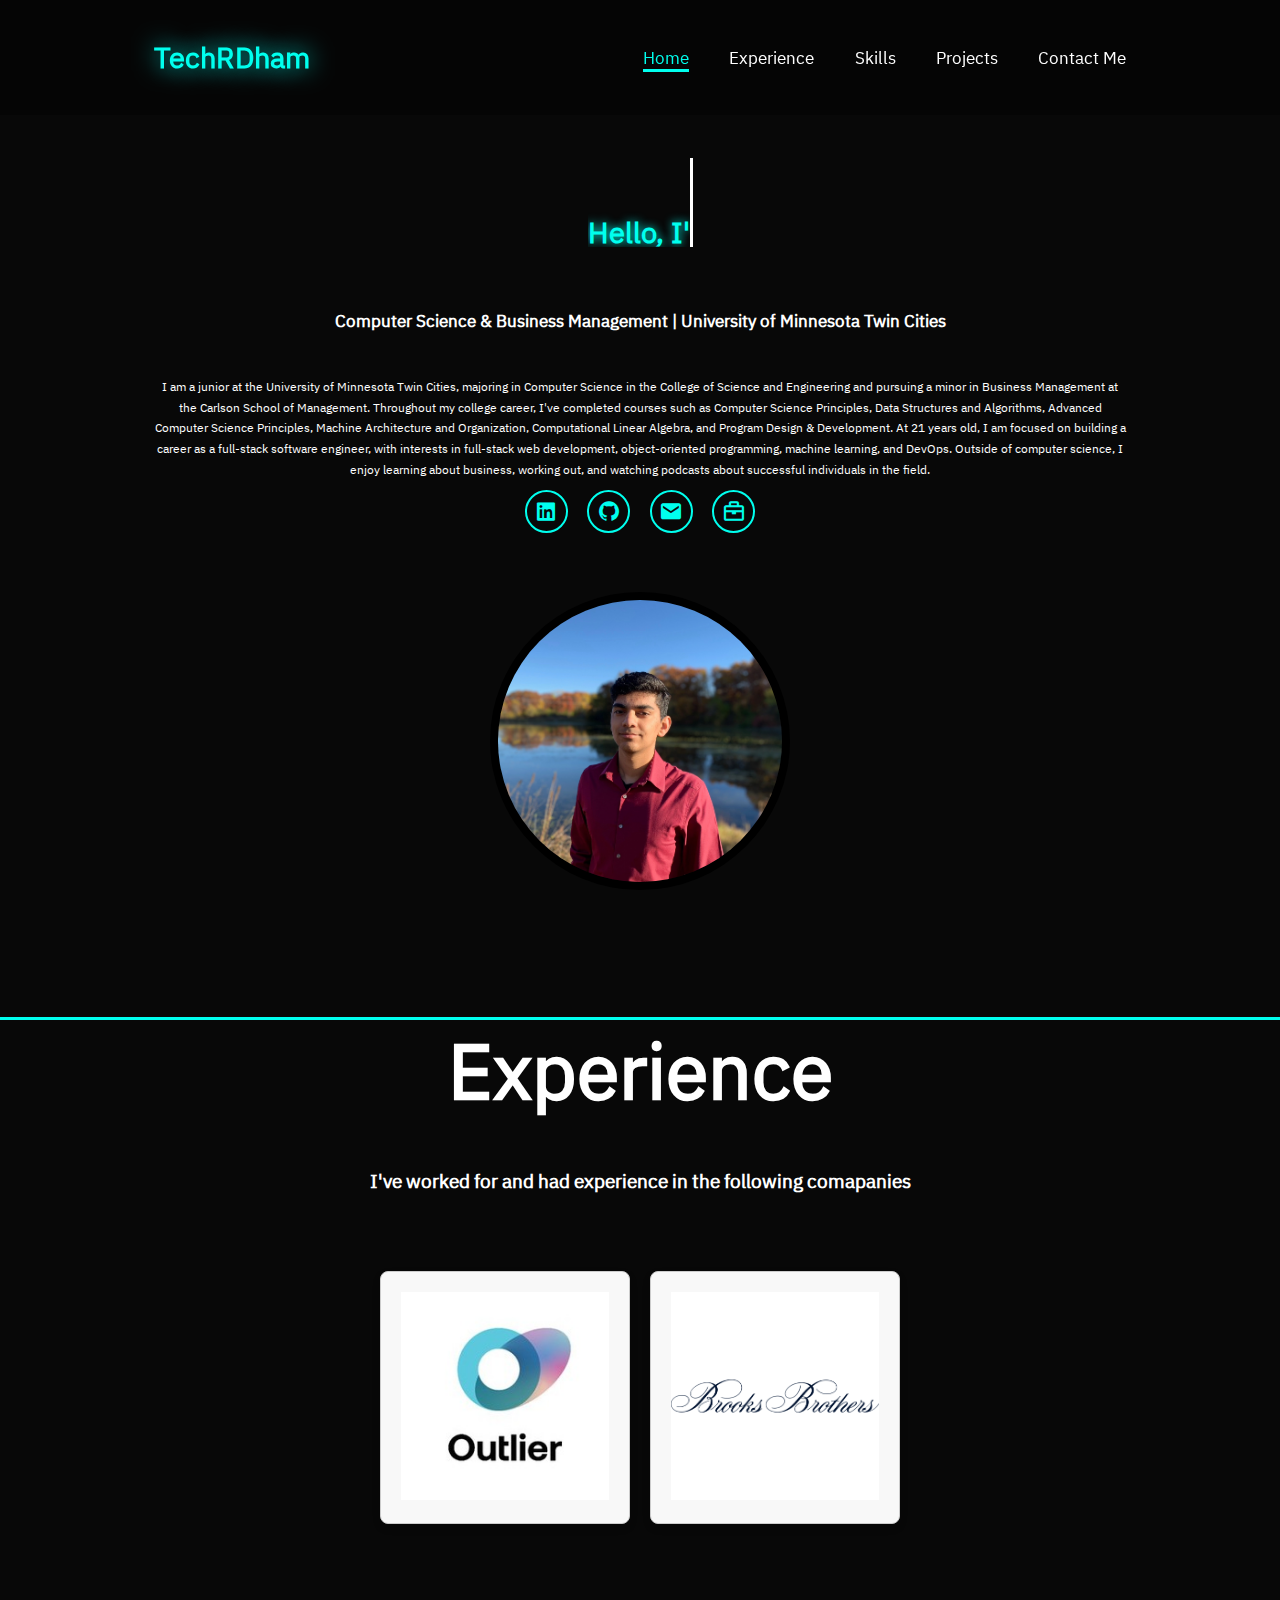
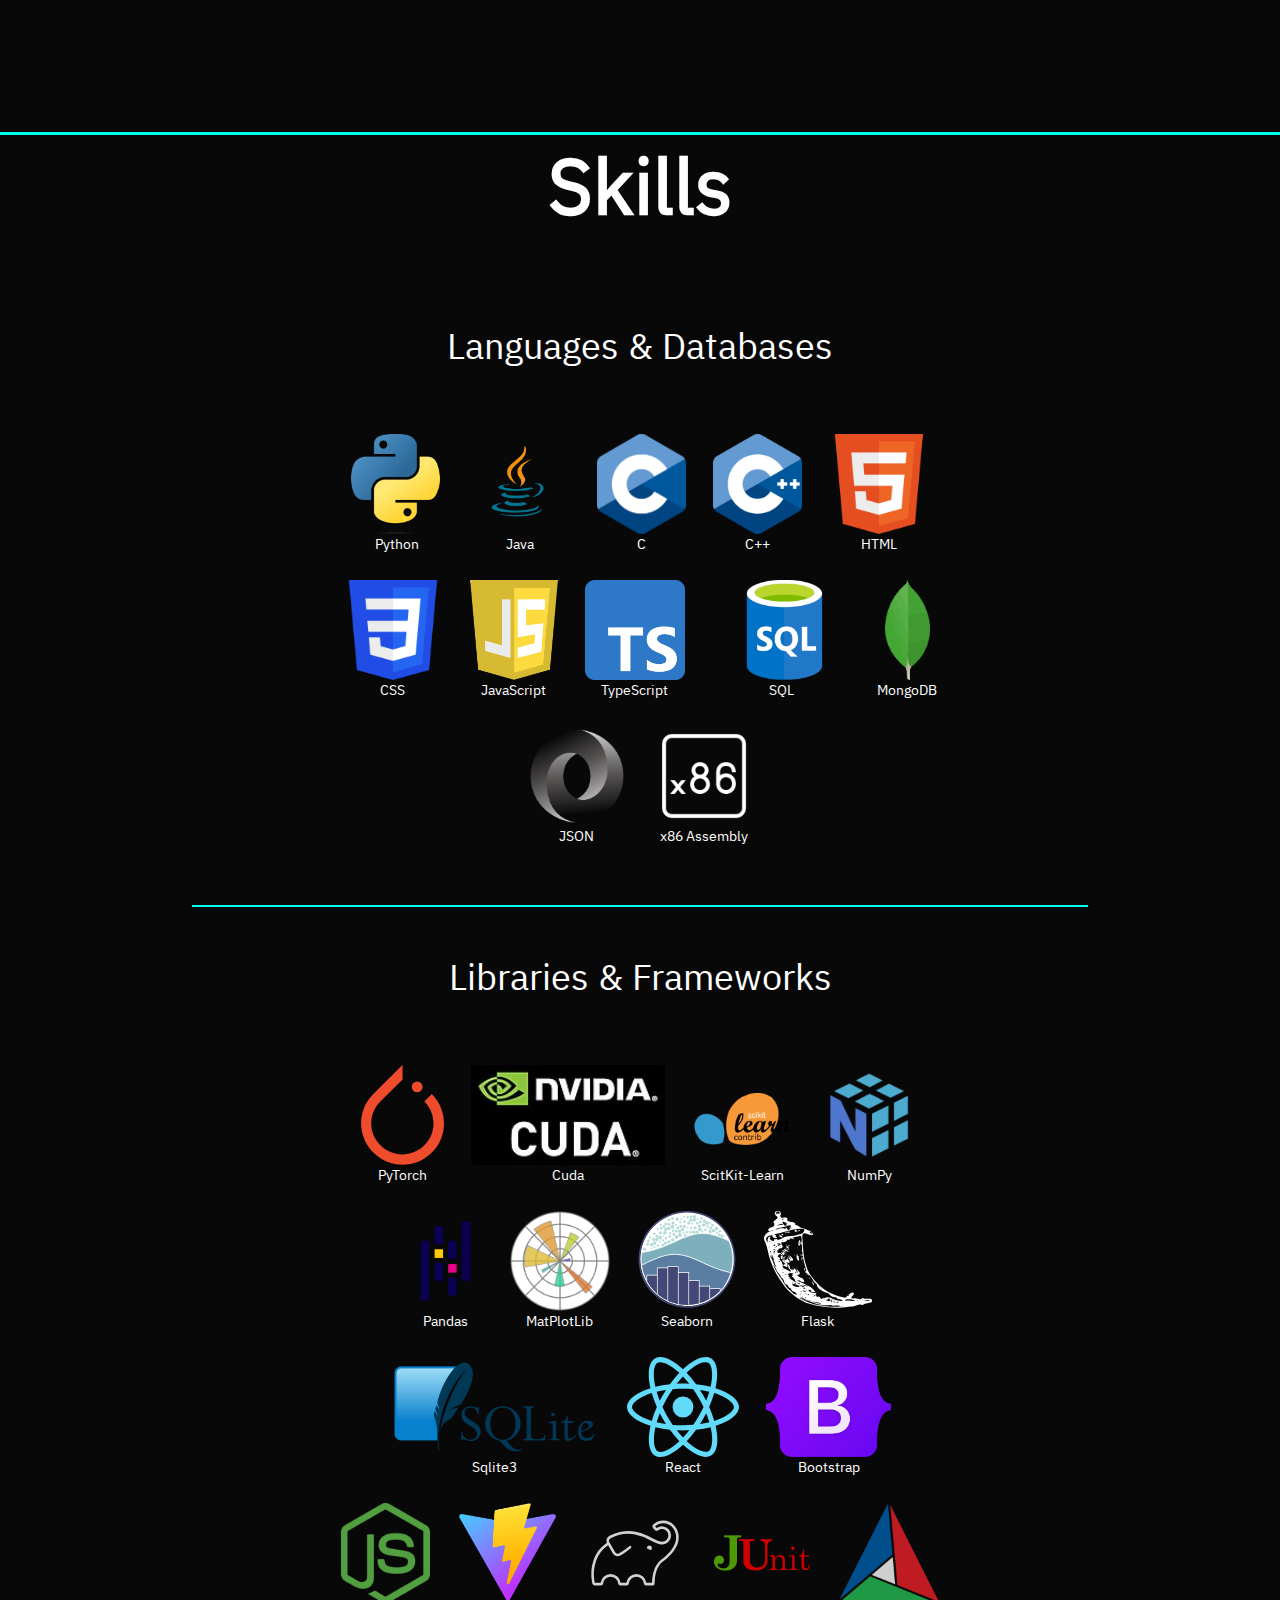
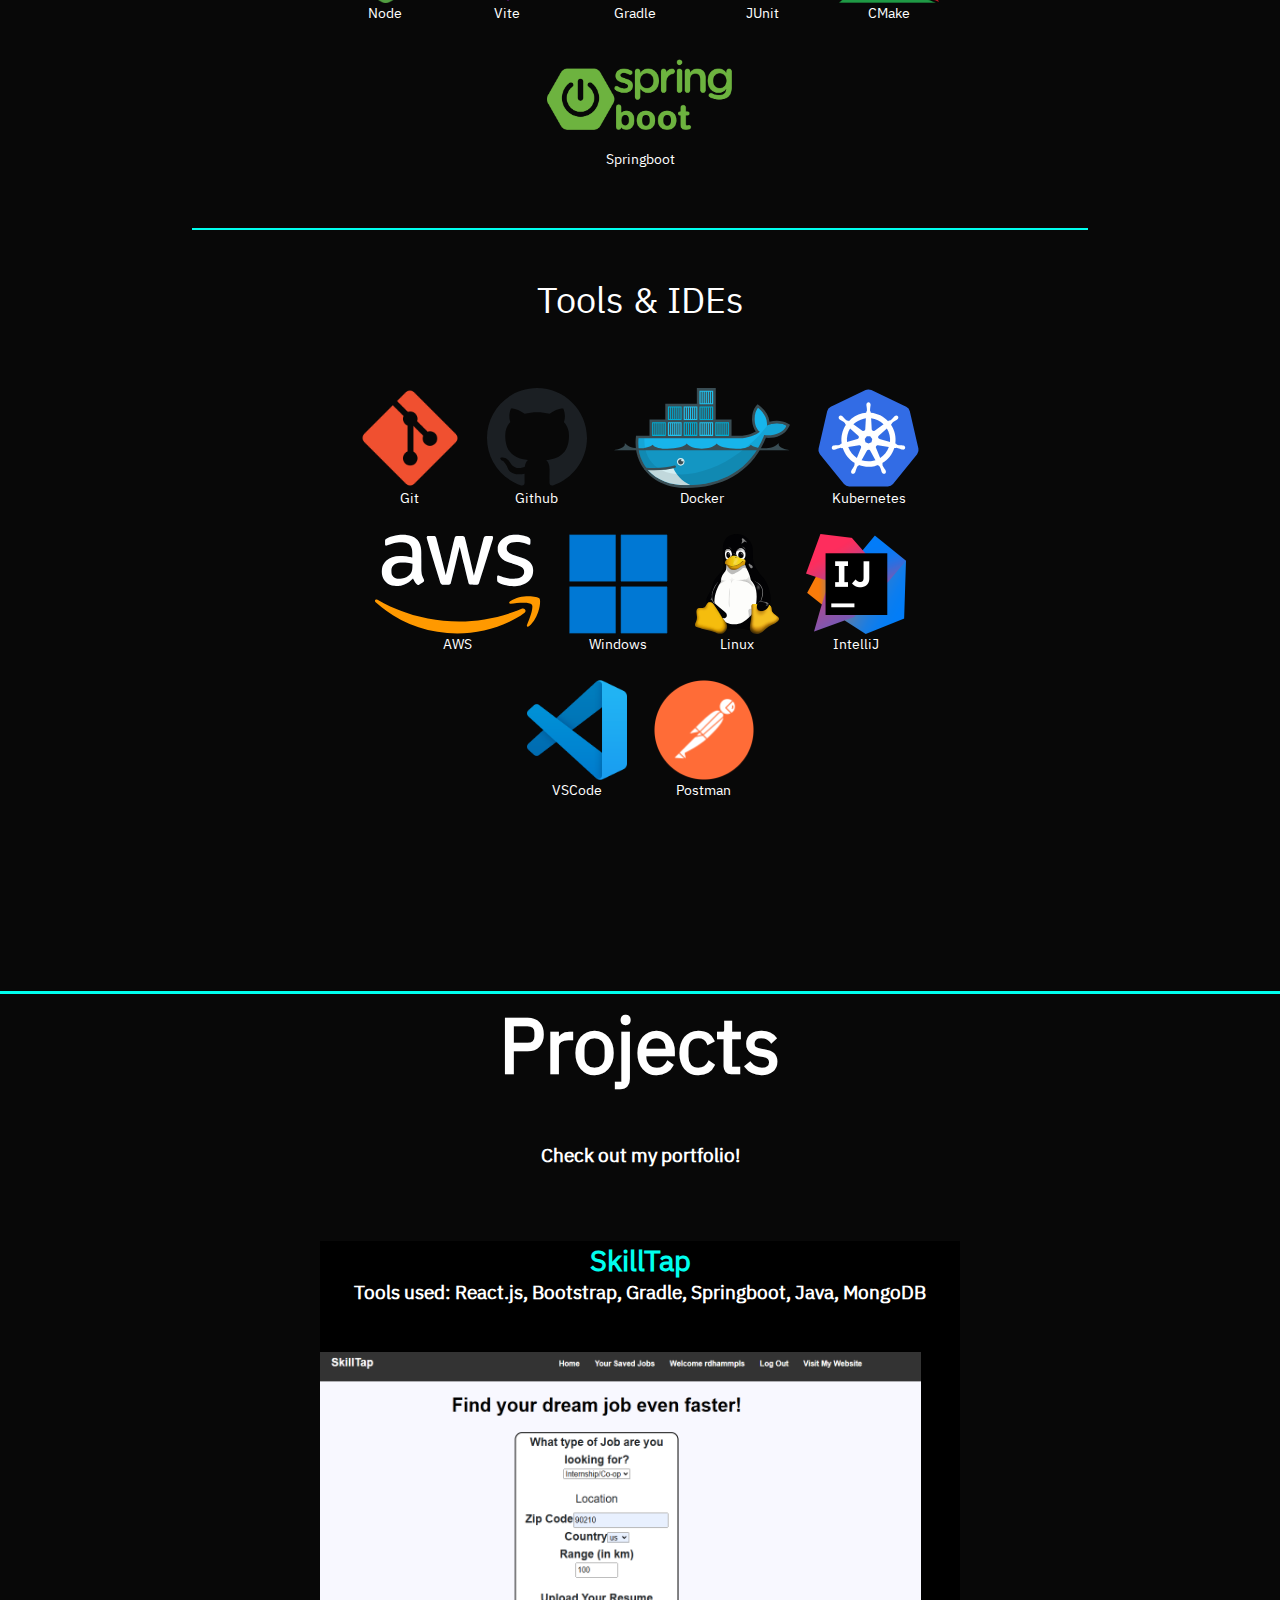
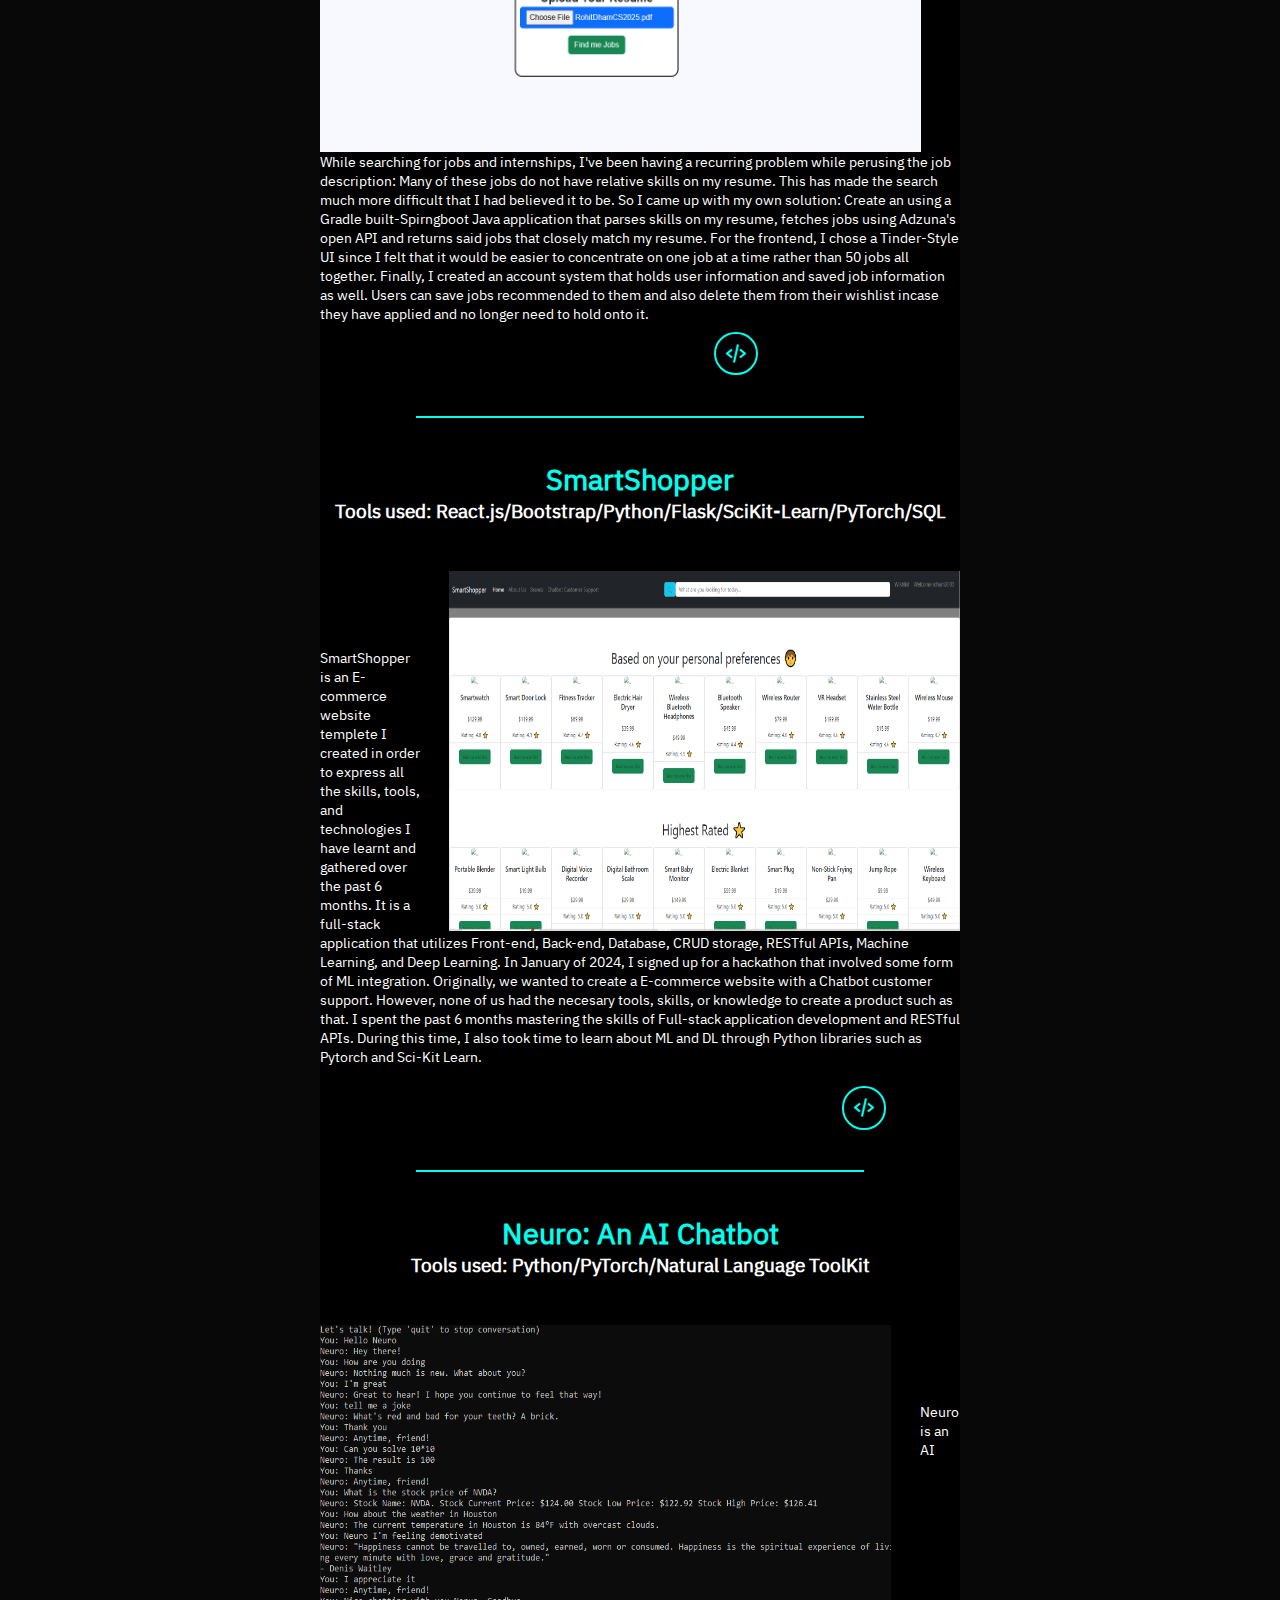
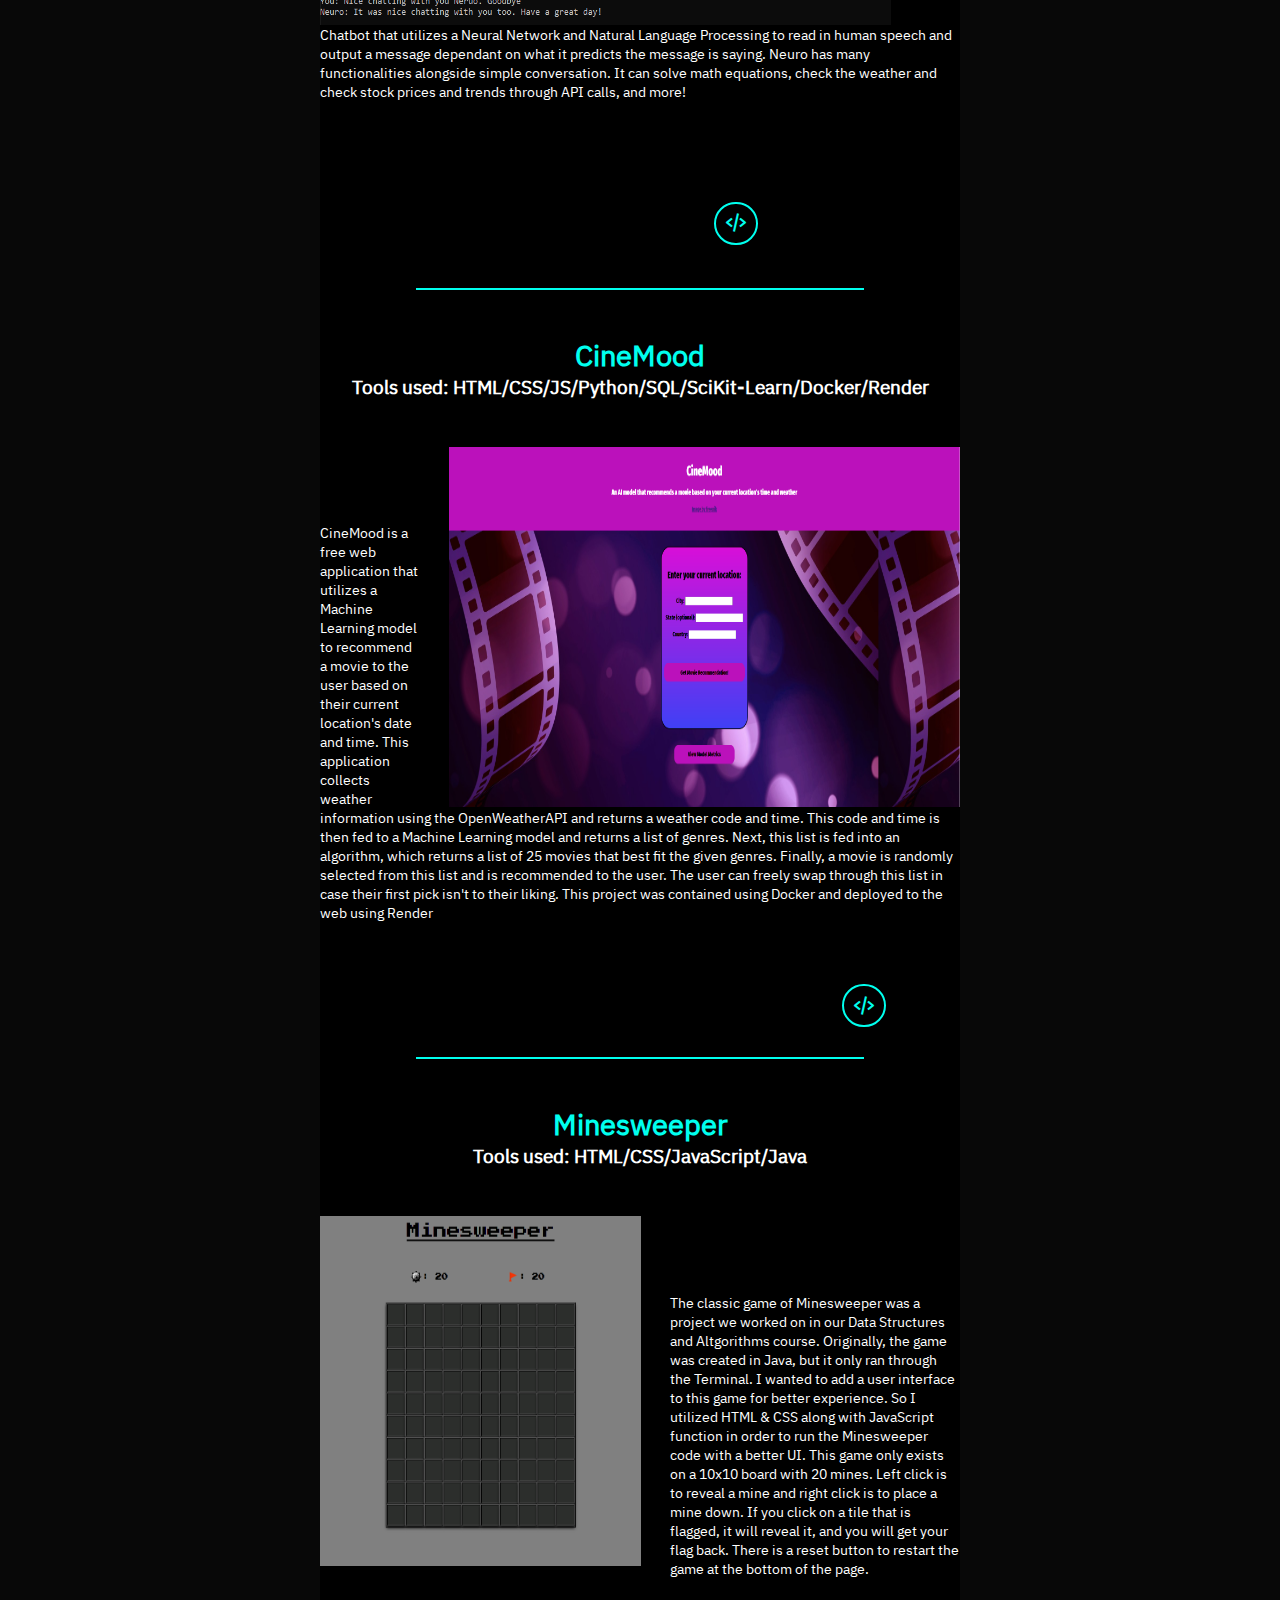
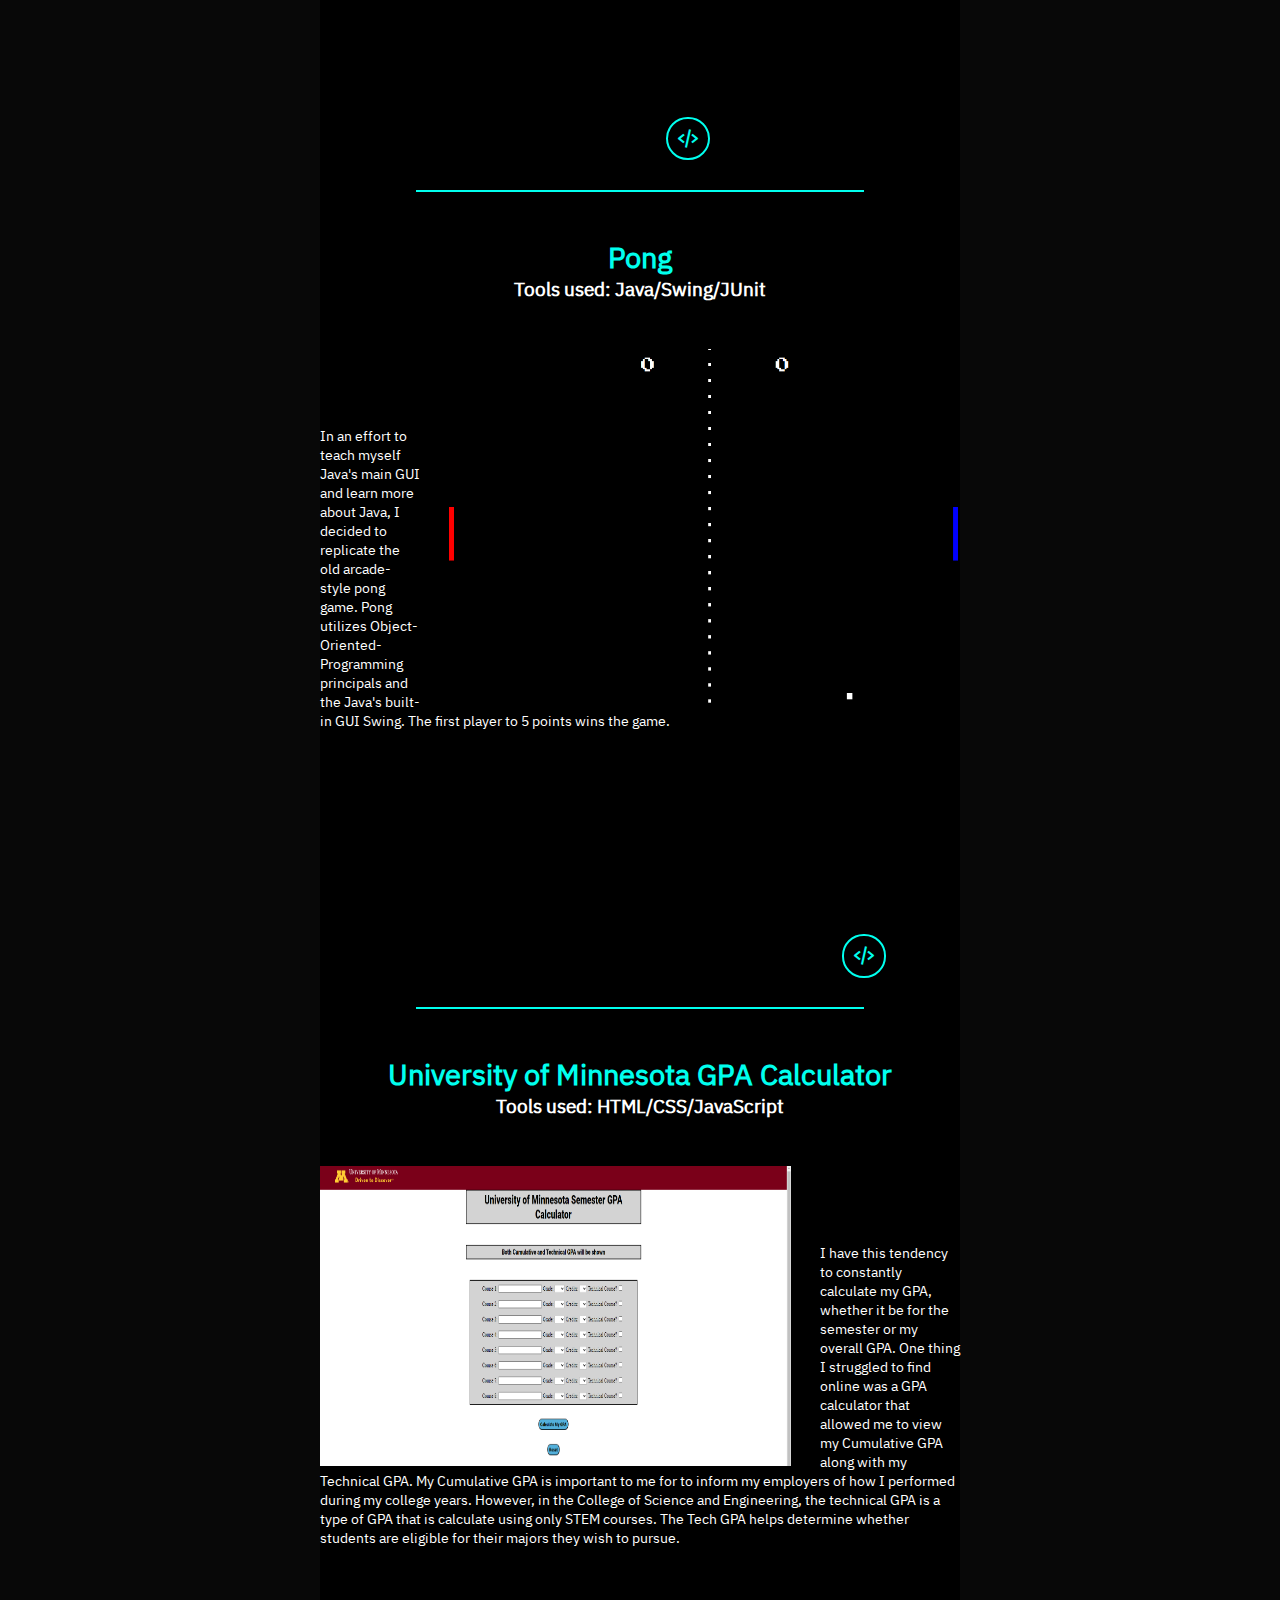
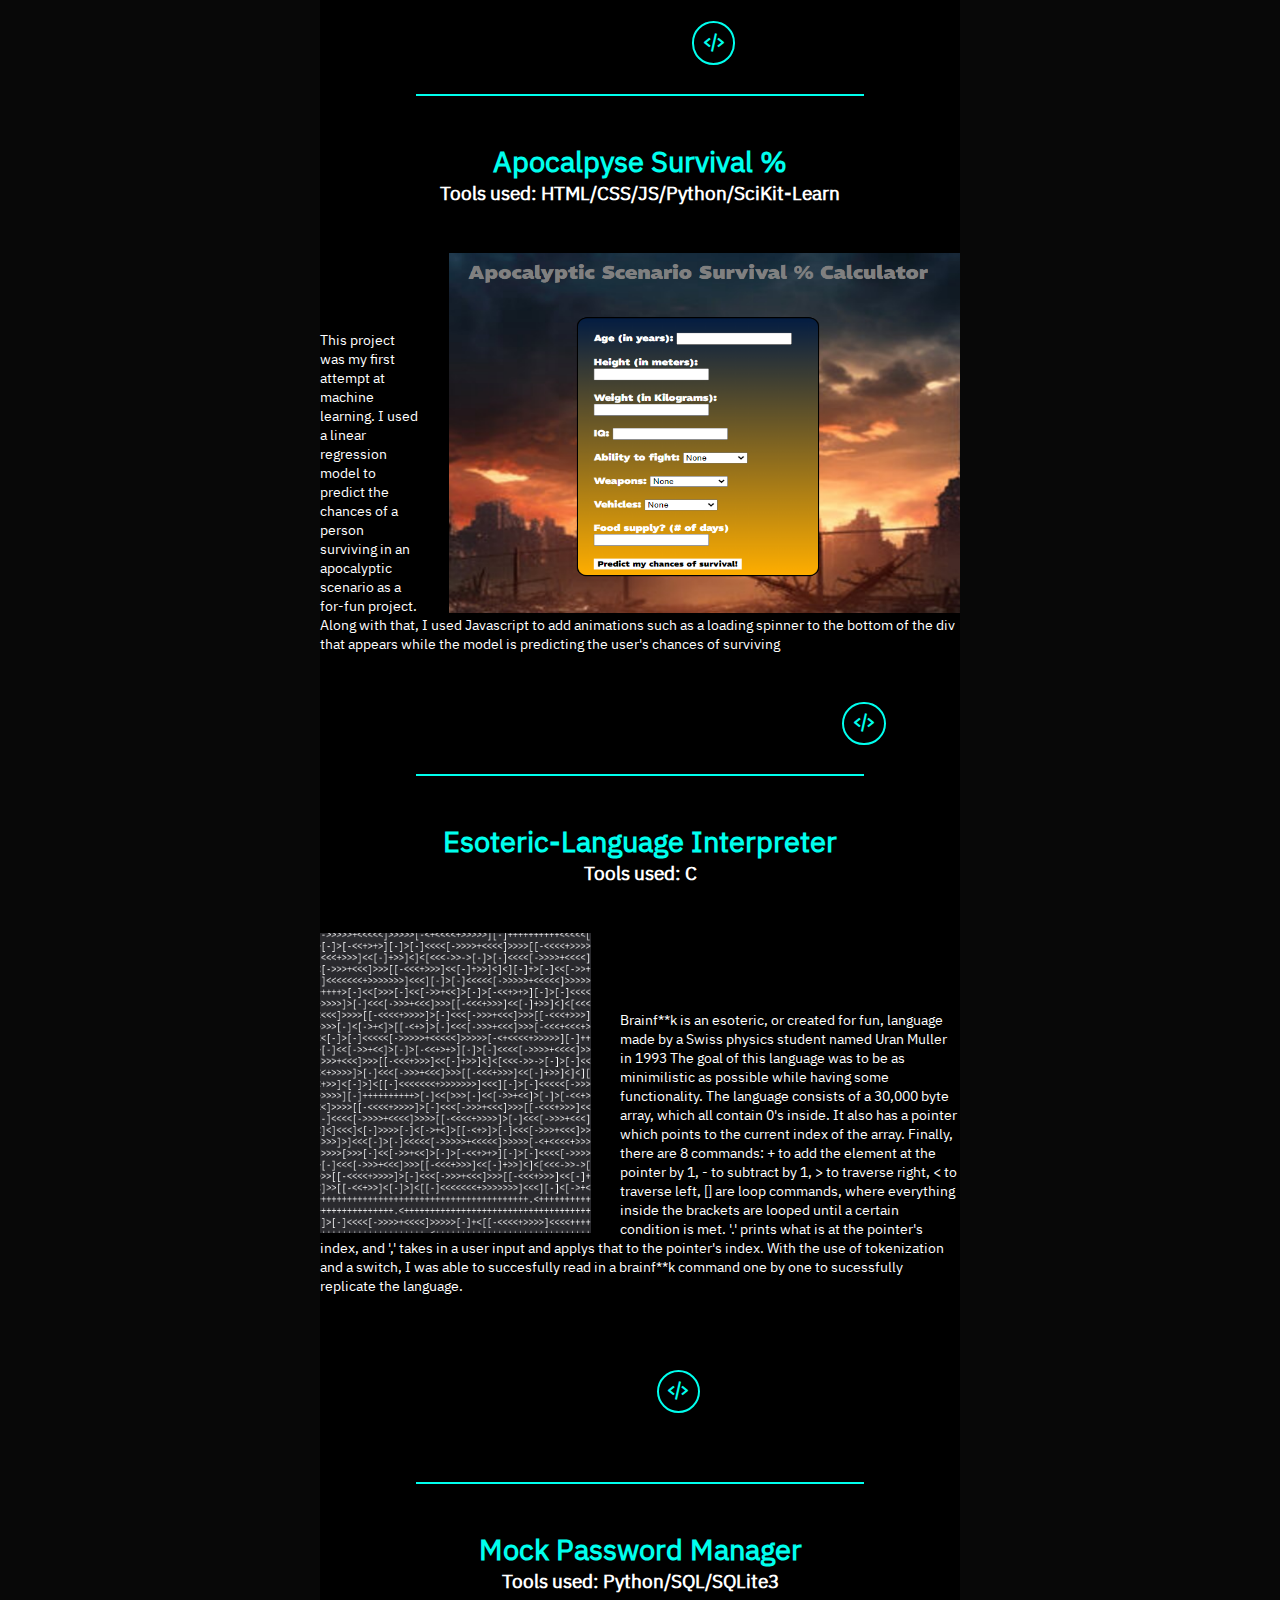
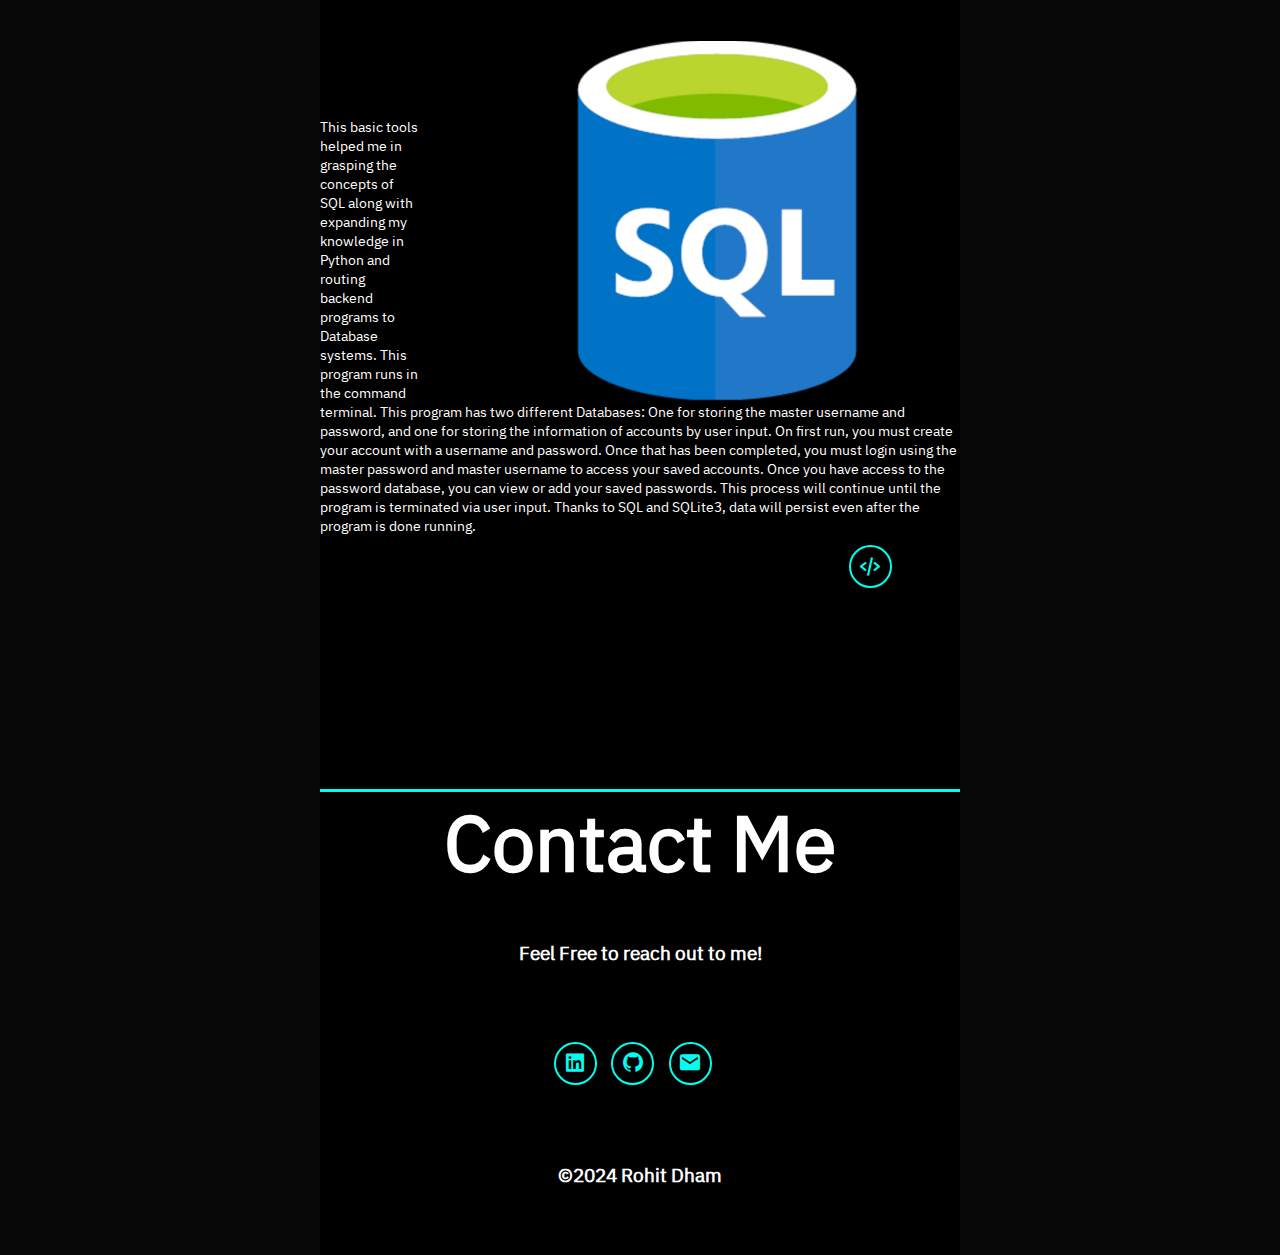
==== commit 8cba46b4: "Updated Resume, added new skills, added SkillTap project, and fixed some visual bugs." ====
--- a/index.html
+++ b/index.html
@@ -35,8 +35,8 @@
             <p>I am a junior at the University of Minnesota Twin Cities, majoring in Computer Science in the College of Science and Engineering and pursuing a minor in 
                 Business Management at the Carlson School of Management. Throughout my college career, I've completed courses such as Computer Science Principles, 
                 Data Structures and Algorithms, Advanced Computer Science Principles, Machine Architecture and Organization, Computational Linear Algebra, and Program 
-                Design & Development. At 20 years old, I am focused on building a career as a software engineer, with interests in full-stack web development, low-level 
-                programming, object-oriented programming, and machine learning. Outside of computer science, I enjoy learning about business, working out, and 
+                Design & Development. At 21 years old, I am focused on building a career as a full-stack software engineer, with interests in full-stack web development, 
+                object-oriented programming, machine learning, and DevOps. Outside of computer science, I enjoy learning about business, working out, and 
                 watching podcasts about successful individuals in the field.</p>
                 <div class="social-icons">
                     <a href="https://www.linkedin.com/in/rohit-dham-89903b274/" target="_blank"><i class='bx bxl-linkedin-square'></i></a>
@@ -86,7 +86,7 @@
     <br>
     <div class="skills_container">
         <br>
-        <div class="miniheader">Languages</div>
+        <div class="miniheader">Languages & Databases</div>
         <br>
         <br>
         <br>
@@ -226,7 +226,7 @@
     <hr class="linebreak">
     <br>
     <br>
-    <div class="miniheader">Tools</div>
+    <div class="miniheader">Tools & IDEs</div>
     <br>
     <br>
     <br>
@@ -259,6 +259,18 @@
         <div class="skill">
             <img class="logos" src="assets/linux.svg" alt="">
             <div class="logostxt">Linux</div>
+        </div>
+        <div class="skill">
+            <img class="logos" src="assets/IntelliJ.png" alt="">
+            <div class="logostxt">IntelliJ</div>
+        </div>
+        <div class="skill">
+            <img class="logos" src="assets/VSCode.png" alt="">
+            <div class="logostxt">VSCode</div>
+        </div>
+        <div class="skill">
+            <img class="logos" src="assets/Postman.png" alt="">
+            <div class="logostxt">Postman</div>
         </div>
     </div>  
     <br>
@@ -280,8 +292,27 @@
     <div class="project_container">
         <div class="project">
             <div class="title_container">
+                <h3 class="proj_title">SkillTap</h3>
+                <h1 class="tools">Tools used: React.js, Bootstrap, Gradle, Springboot, Java, MongoDB </h1>
+            </div>
+            <a href="https://github.com/rdham2003/SkillTap" target="_blank"><img src="assets/SkillTap1.png" height="400vh" width="630vh"class="proj_img2"></a>
+            <p class="proj_text">While searching for jobs and internships, I've been having a recurring problem while perusing the job description: Many of these jobs do not have relative 
+                skills on my resume. This has made the search much more difficult that I had believed it to be. So I came up with my own solution: Create an using a Gradle built-Spirngboot Java
+                application that parses skills on my resume, fetches jobs using Adzuna's open API and returns said jobs that closely match my resume. For the frontend, I chose a Tinder-Style UI since I felt that it would 
+                be easier to concentrate on one job at a time rather than 50 jobs all together. Finally, I created an account system that holds user information and saved job information as well. 
+                Users can save jobs recommended to them and also delete them from their wishlist incase they have applied and no longer need to hold onto it.</p>
+            <div class="social-icons" id="img_code2">
+                <a href="https://github.com/rdham2003/SkillTap" target="_blank"><i class='bx bx-code-alt'></i></a>
+            </div>
+        </div>
+        <br>
+        <hr class="linebreak">
+        <br>
+        <br>
+        <div class="project">
+            <div class="title_container">
                 <h3 class="proj_title">SmartShopper</h3>
-                <h1 class="tools">Tools used: React/Bootstrap/Python/Flask/SciKit-Learn/PyTorch/SQL</h1>
+                <h1 class="tools">Tools used: React.js/Bootstrap/Python/Flask/SciKit-Learn/PyTorch/SQL</h1>
             </div>
             <a href="https://github.com/rdham2003/SmartShopper" target="_blank"><img src="assets/Smartshopper.png" height="40vh" width="60vh" class="proj_img"></a>
             <p class="proj_text">SmartShopper is an E-commerce website templete I created in order to express all the skills, tools, and technologies I have learnt and gathered 
@@ -313,6 +344,8 @@
             <br>
             <br>
             <br>
+            <br>
+            <br>
             <div class="social-icons" id="img_code2">
                 <a href="https://github.com/rdham2003/Neuro-the-Chatbot" target="_blank"><i class='bx bx-code-alt'></i></a>
             </div>
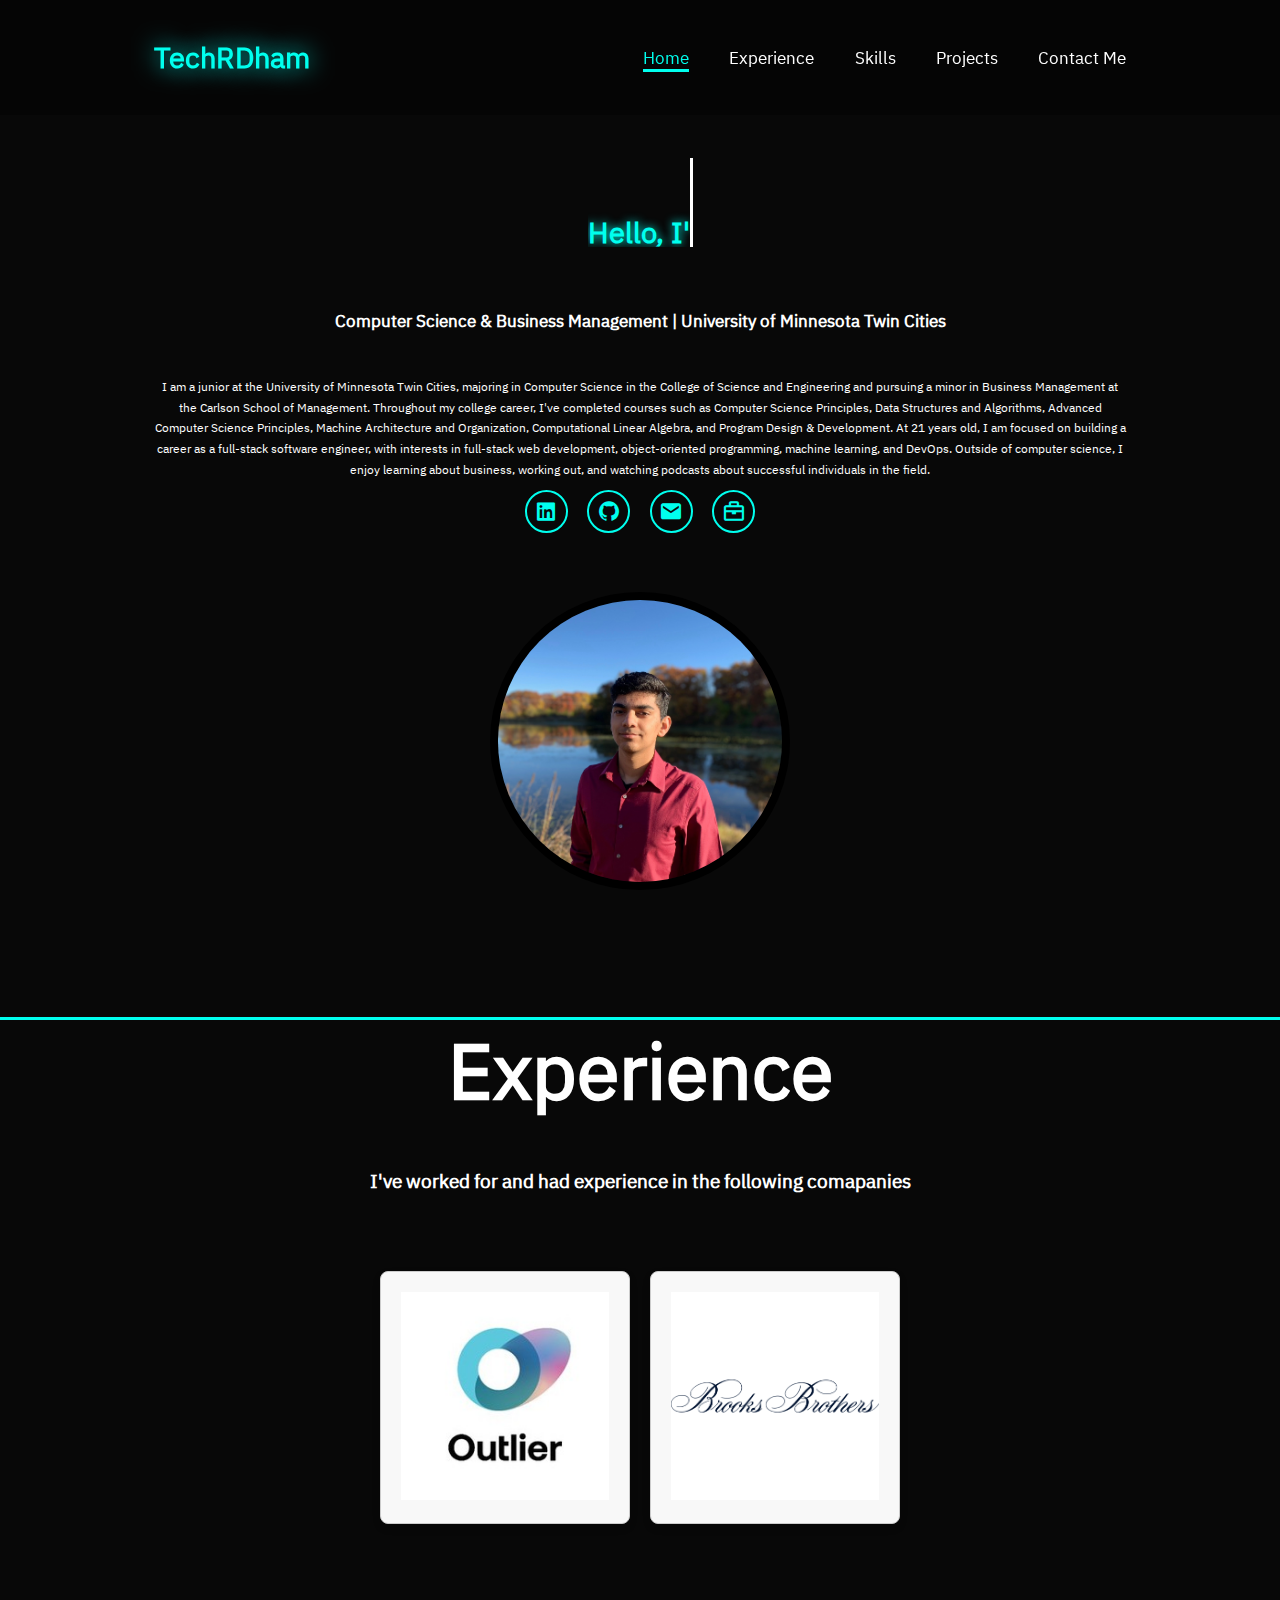
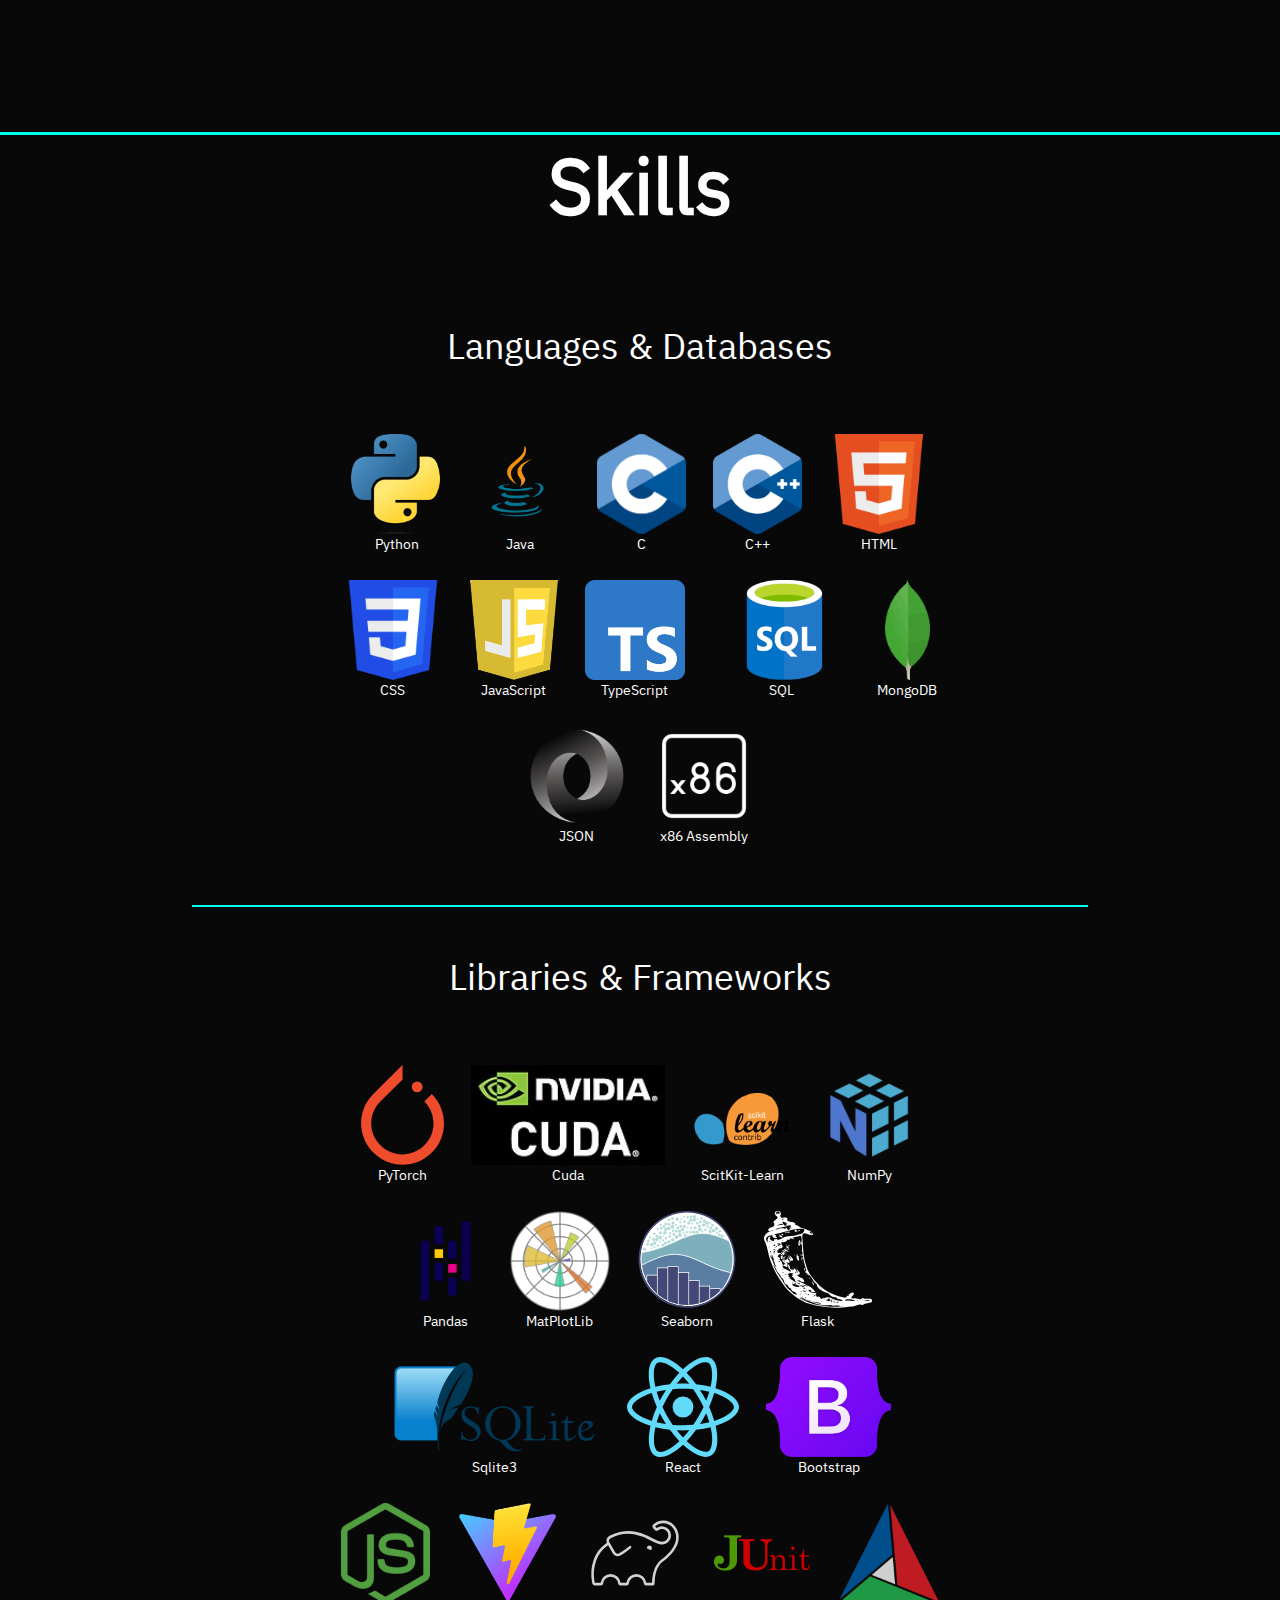
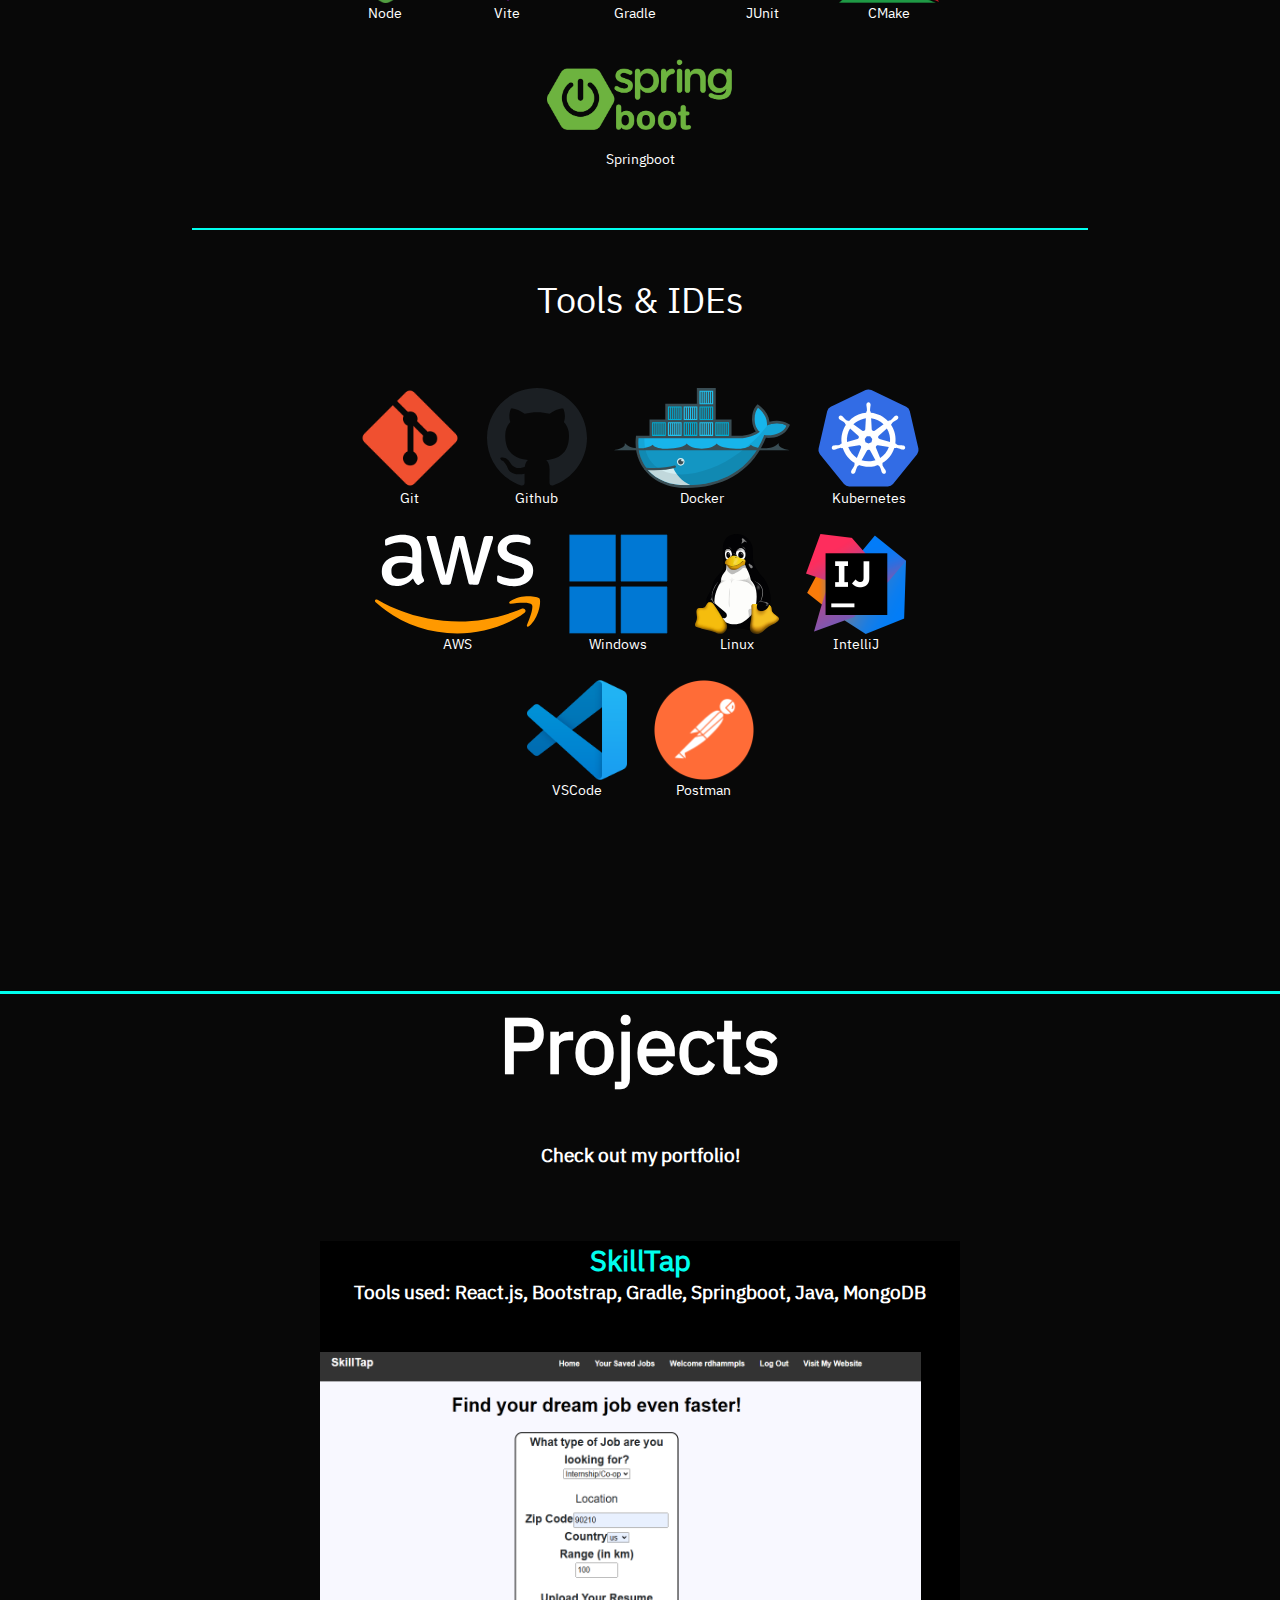
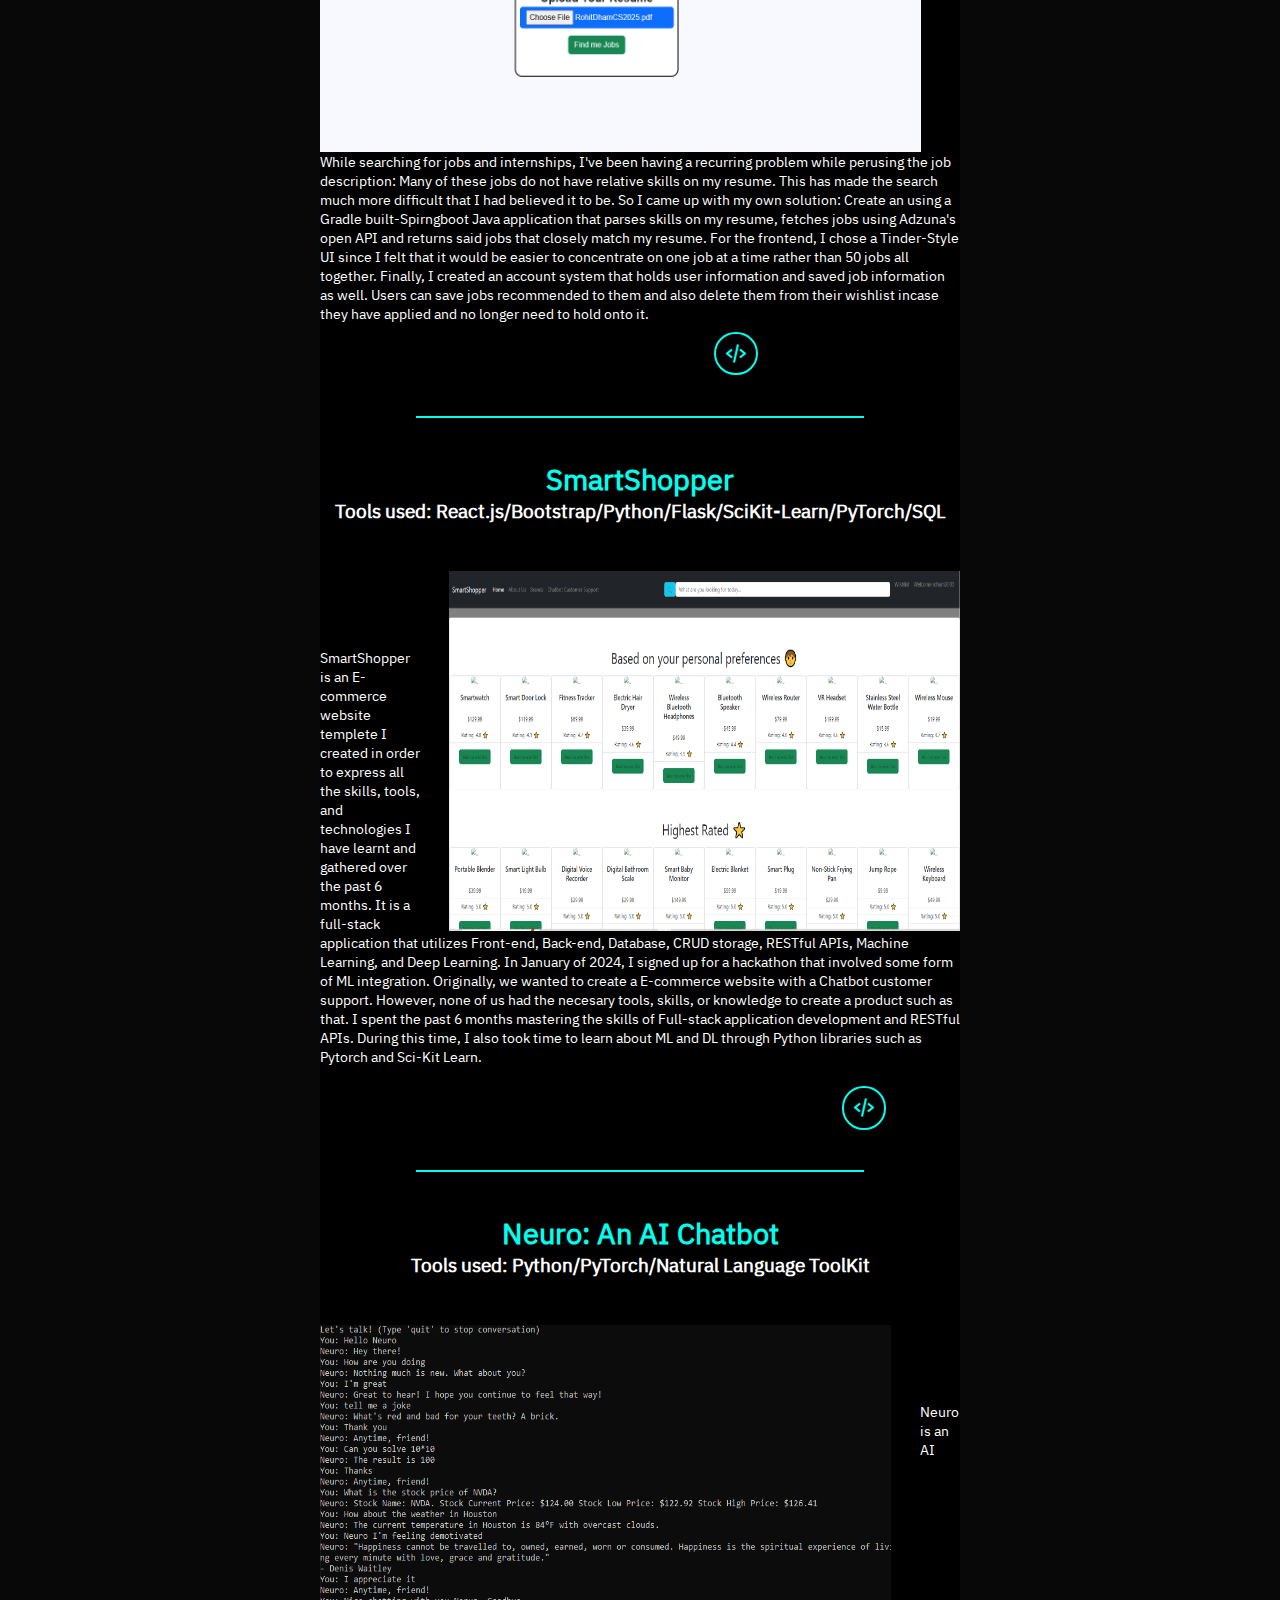
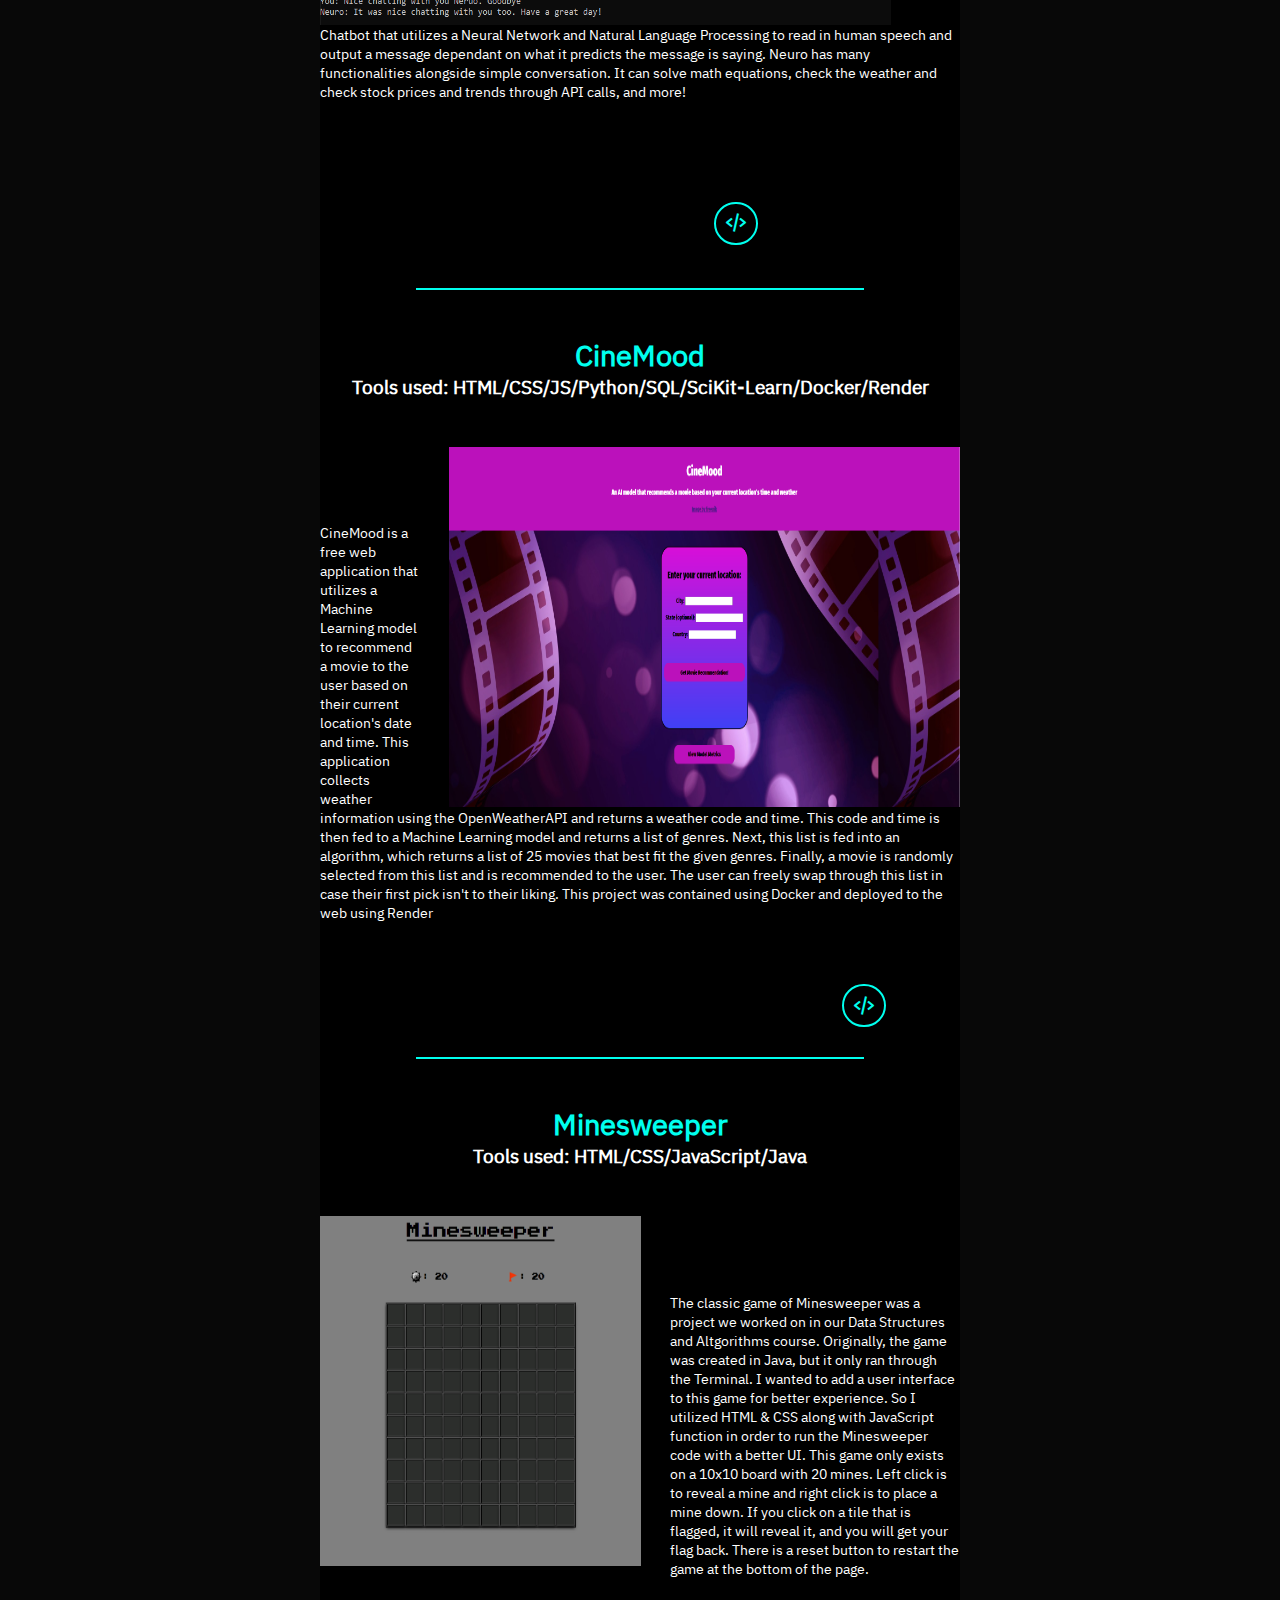
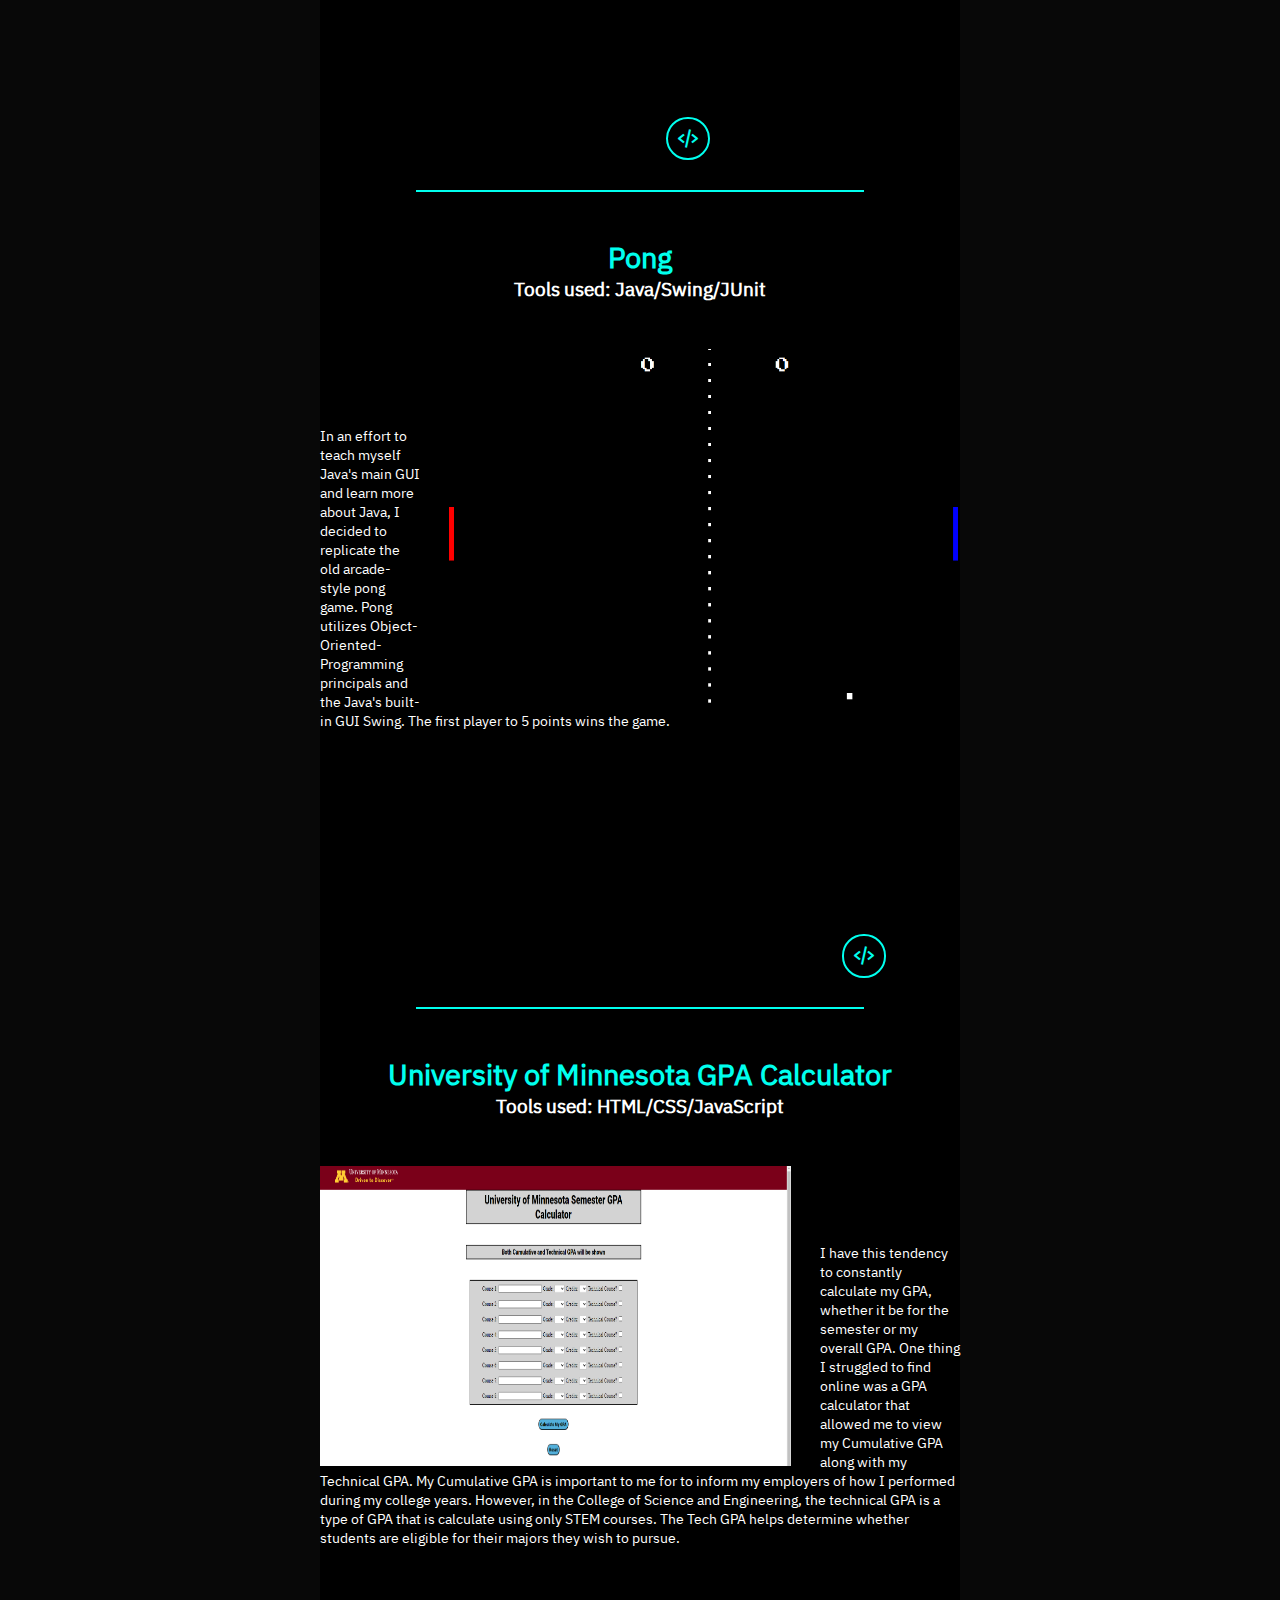
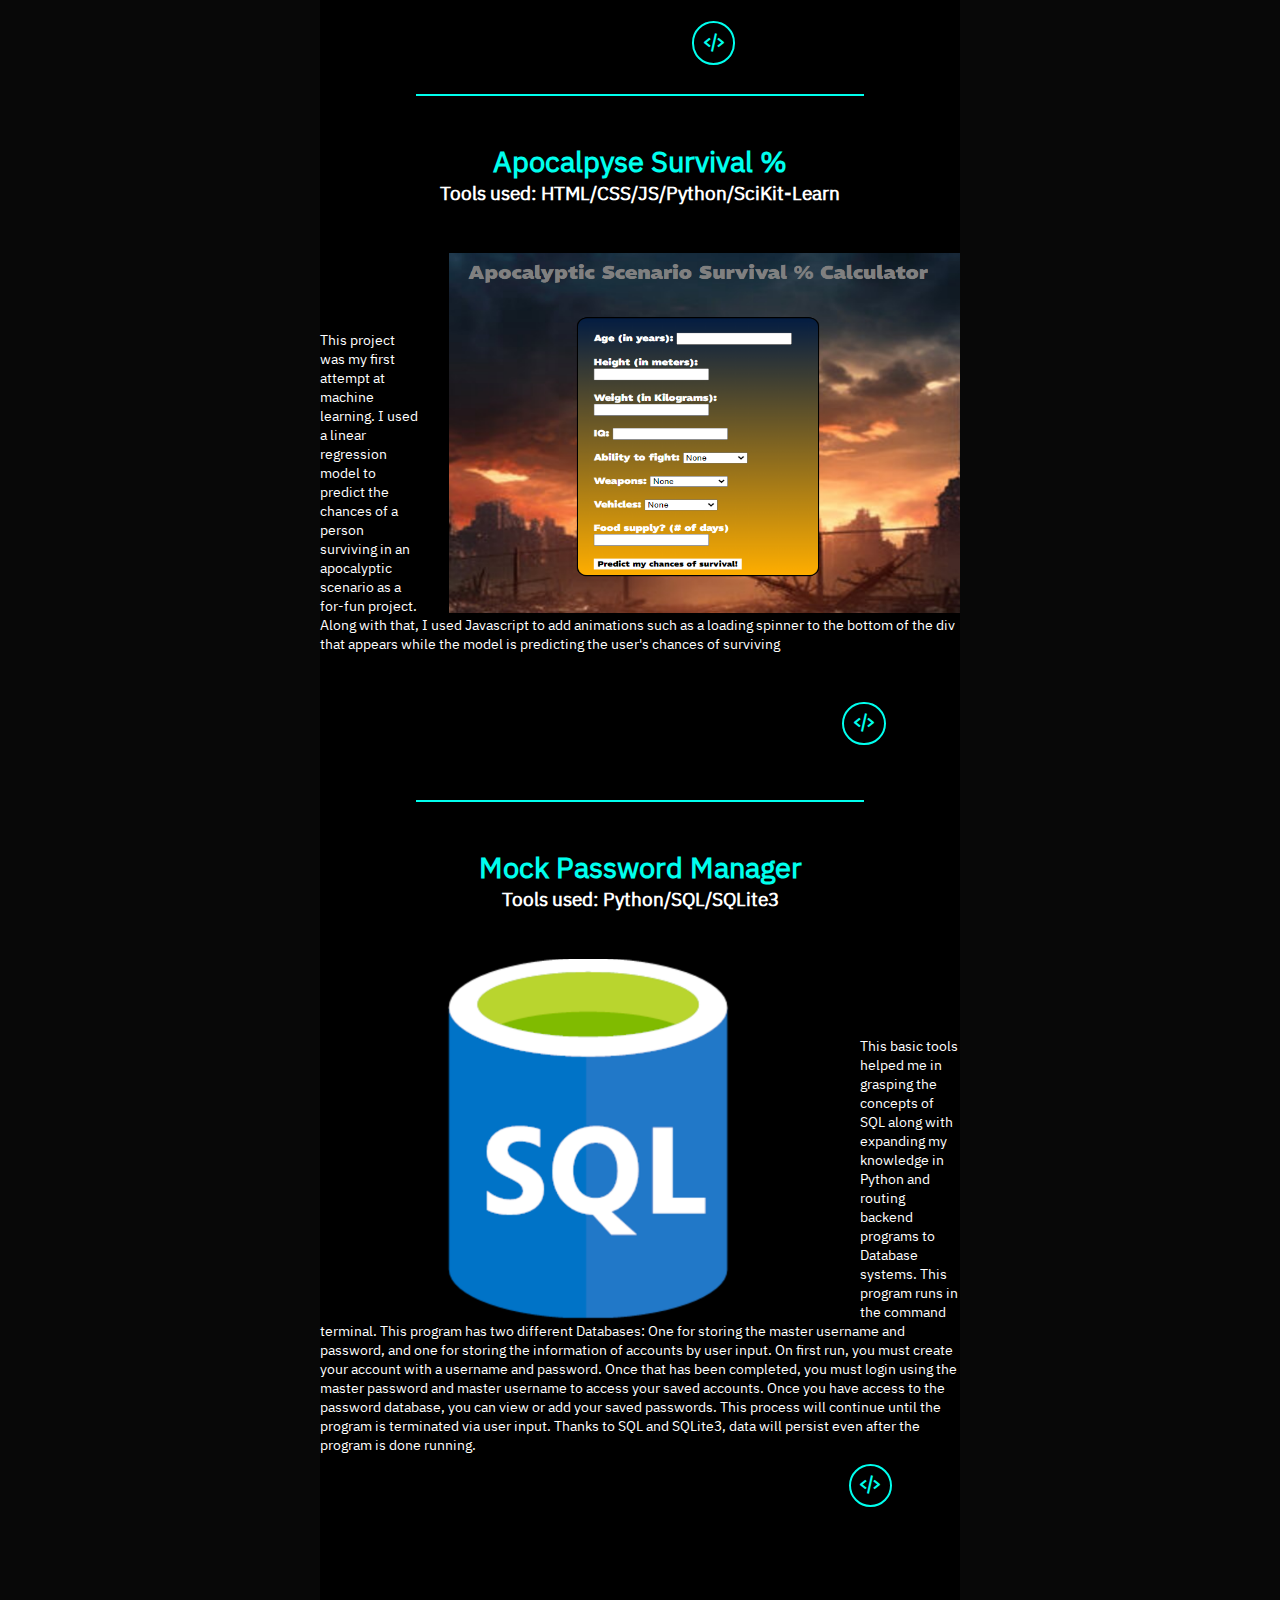
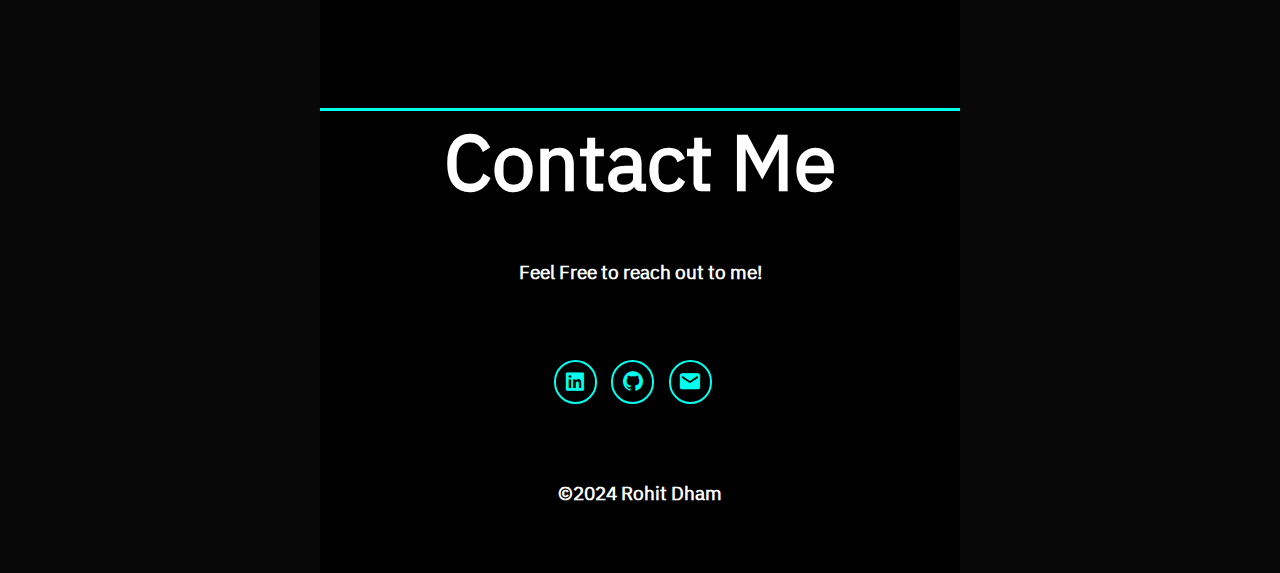
==== commit d2570d21: "Deleted old project & updated resume" ====
--- a/index.html
+++ b/index.html
@@ -42,7 +42,7 @@
                     <a href="https://www.linkedin.com/in/rohit-dham-89903b274/" target="_blank"><i class='bx bxl-linkedin-square'></i></a>
                     <a href="https://github.com/rdham2003" target="_blank"><i class='bx bxl-github'></i></a>
                     <a href="mailto:rdhammpls@gmail.com" target="_blank"><i class='bx bxs-envelope'></i></a>
-                    <a href="assets/RDSWE2025.pdf" target="_blank"><i class='bx bx-briefcase'></i></a>
+                    <a href="assets/RohitDhamCS2025.pdf" target="_blank"><i class='bx bx-briefcase'></i></a>
                 </div>
 
         </div>
@@ -470,31 +470,6 @@
                 <a href="https://github.com/rdham2003/Mini-Projects/tree/main/Apocalypse%20Survival%20%25" target="_blank"><i class='bx bx-code-alt'></i></a>
             </div>
         </div>
-        <hr class="linebreak">
-        <br>
-        <br>
-        <div class="project">
-            <div class="title_container">
-                <h3 class="proj_title">Esoteric-Language Interpreter</h3>
-                <h1 class="tools">Tools used: C</h1>
-            </div>
-            <a href="https://github.com/rdham2003/Esoteric-Language-interpreter" target="_blank"><img src="assets/brainf.png" height="300vh" width="300vh"class="proj_img2"></a>
-            <p class="proj_text">Brainf**k is an esoteric, or created for fun, language made by a Swiss physics student named Uran Muller in 1993 The goal of this language was to 
-                be as minimilistic as possible while having some functionality. The language consists of a 30,000 byte array, which all contain 0's inside. It also has a pointer 
-                which points to the current index of the array. Finally, there are 8 commands: + to add the element at the pointer by 1, - to subtract by 1, > to traverse right, 
-                < to traverse left, [] are loop commands, where everything inside the brackets are looped until a certain condition is met. '.' prints what is at the pointer's 
-                index, and ',' takes in a user input and applys that to the pointer's index. With the use of tokenization and a switch, I was able to succesfully read in a 
-                brainf**k command one by one to sucessfully replicate the language.</p>
-            <br>
-            <br>
-            <br>
-            <br>
-            <br>
-            <div class="social-icons" id="img_code5">
-                <a href="https://github.com/rdham2003/Esoteric-Language-interpreter" target="_blank"><i class='bx bx-code-alt'></i></a>
-            </div>
-        </div>
-        <br>
         <br>
         <br>
         <hr class="linebreak">
@@ -505,7 +480,7 @@
                 <h3 class="proj_title">Mock Password Manager</h3>
                 <h1 class="tools">Tools used: Python/SQL/SQLite3</h1>
             </div>
-            <a href="https://github.com/rdham2003/Mini-Projects/tree/main/Password%20Manager" target="_blank"><img src="assets/SQL.png" class="proj_img"></a>
+            <a href="https://github.com/rdham2003/Mini-Projects/tree/main/Password%20Manager" target="_blank"><img src="assets/SQL.png" class="proj_img3"></a>
             <p class="proj_text">This basic tools helped me in grasping the concepts of SQL along with expanding my knowledge in Python and routing backend programs to Database 
                 systems. This program runs in the command terminal. This program has two different Databases: One for storing the master username and password, and one for 
                 storing the information of accounts by user input. On first run, you must create your account with a username and password. Once that has been completed, you must 
--- a/main.css
+++ b/main.css
@@ -304,6 +304,13 @@
 .proj_img2{
     float: left;
     padding-right: 3rem;
+}
+
+.proj_img3{
+    float: left;
+    padding-right: 3rem;
+    height: 40vh;
+    width: 60vh;
 }
 
 .proj_title{
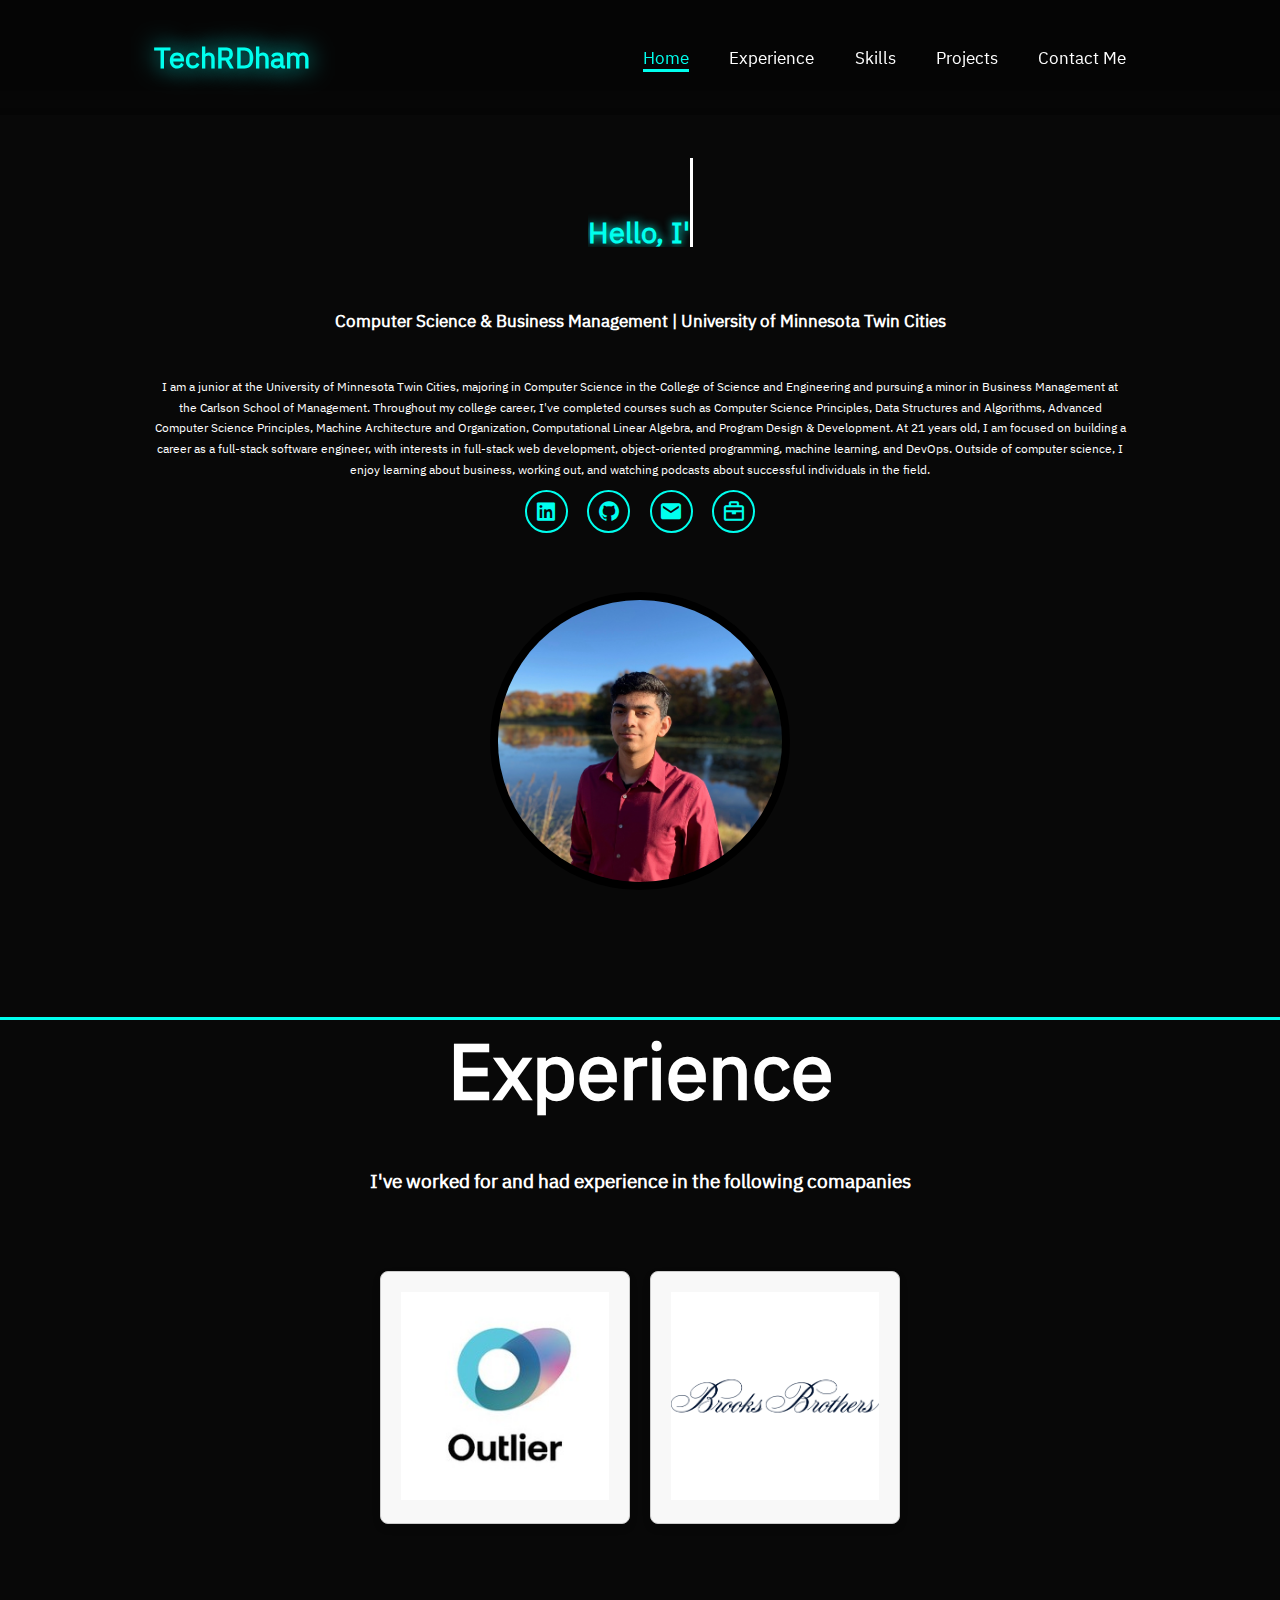
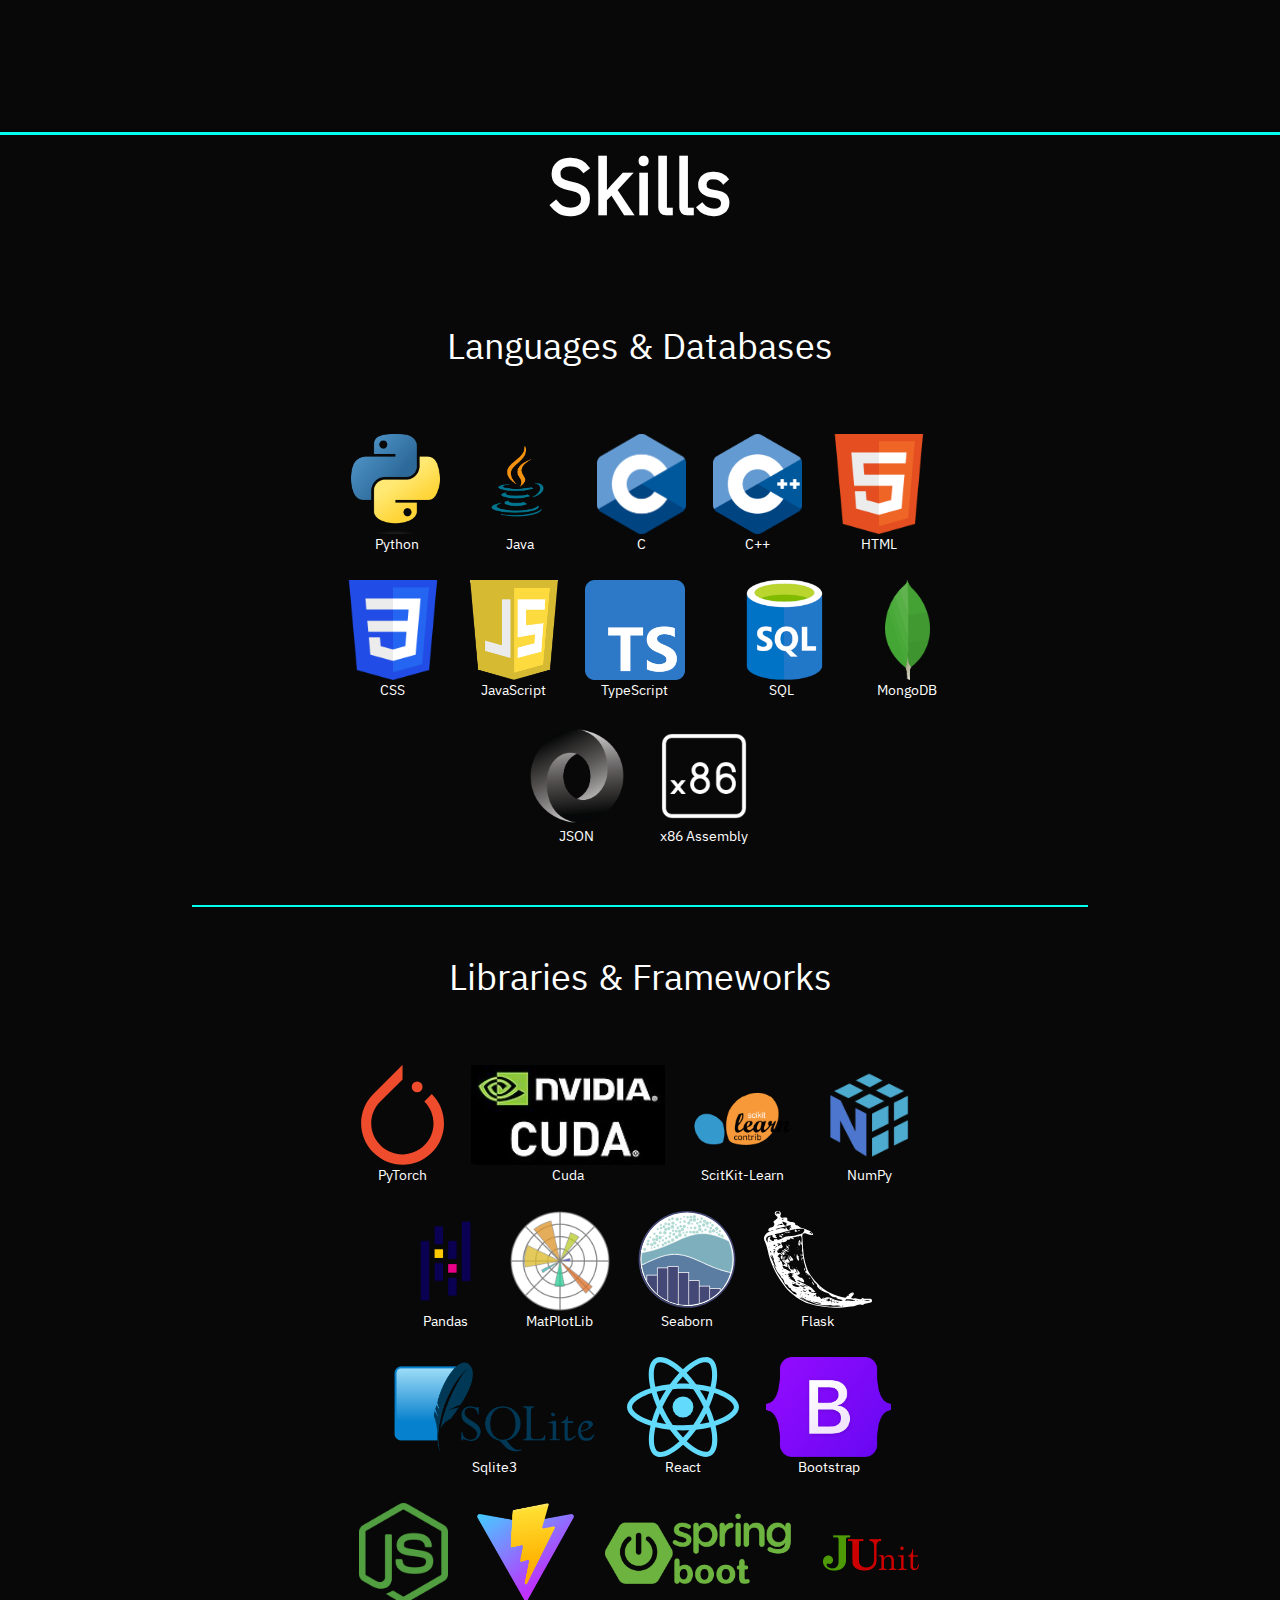
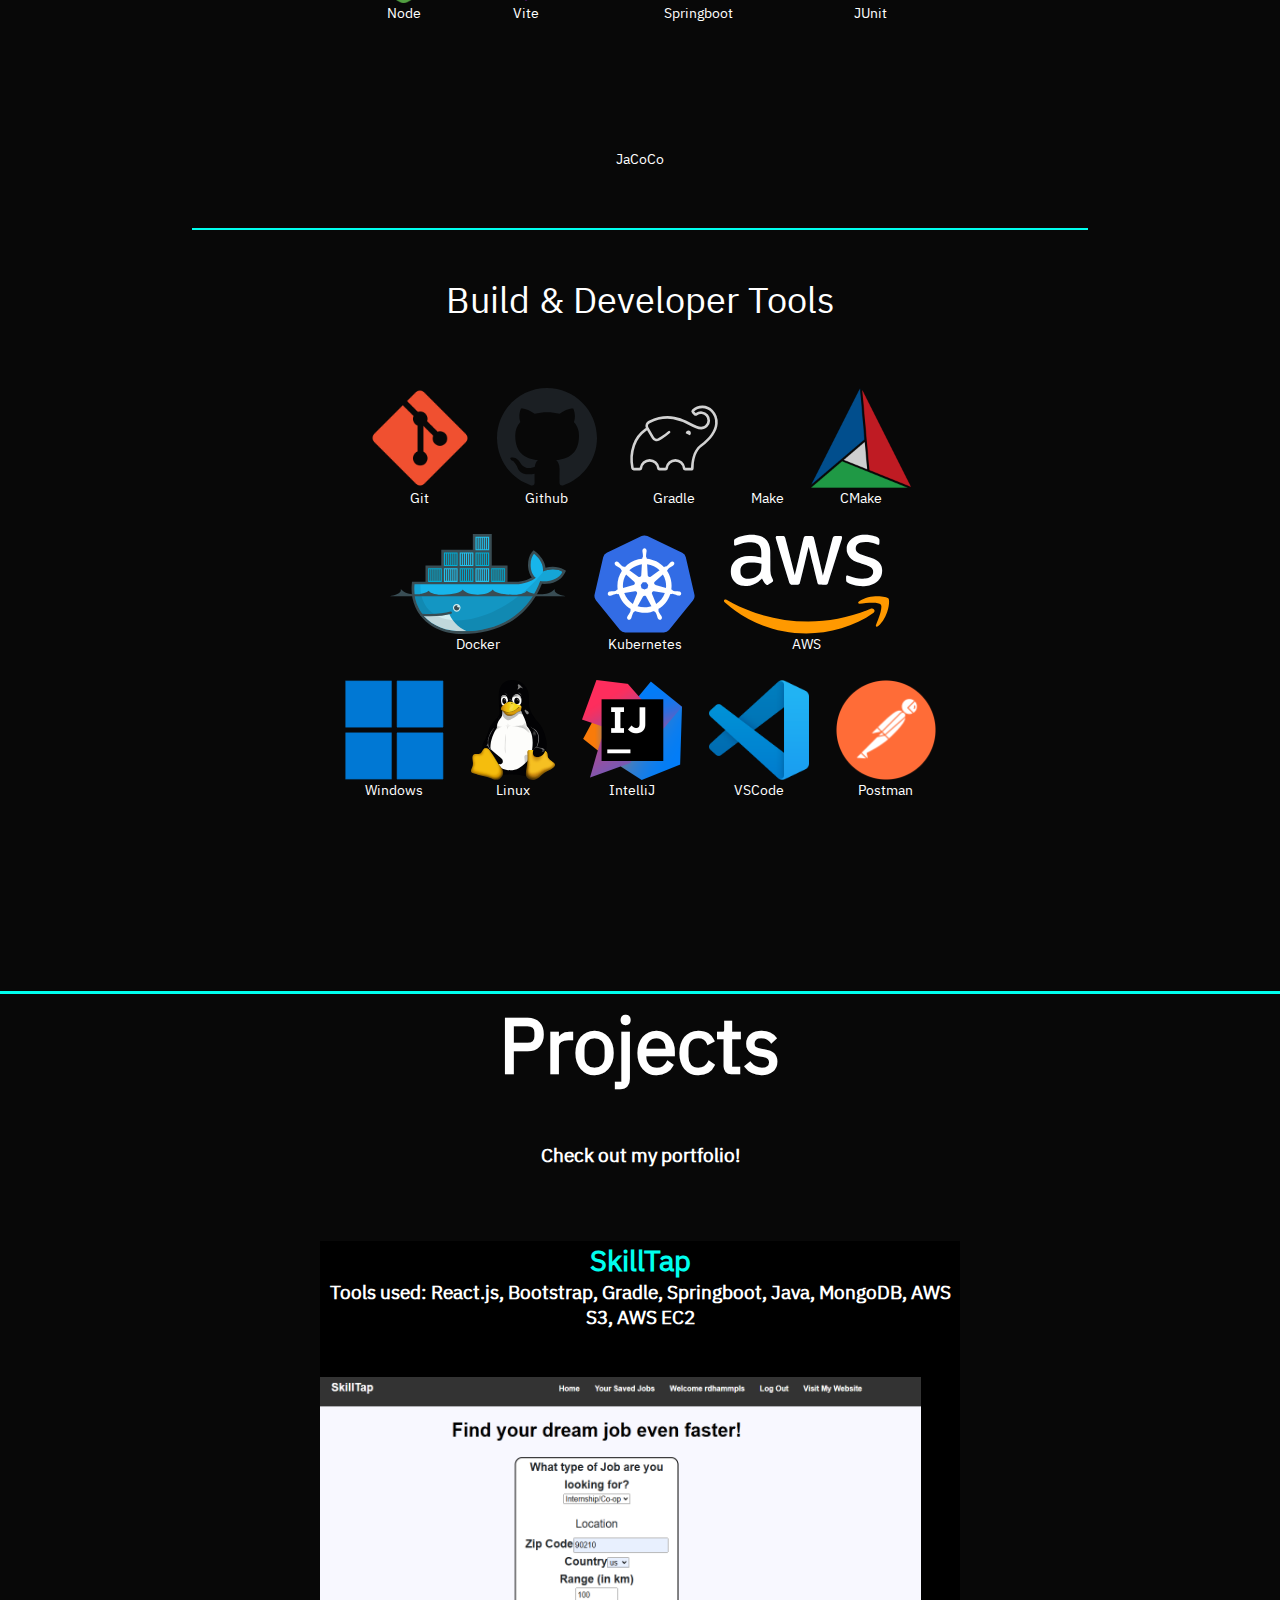
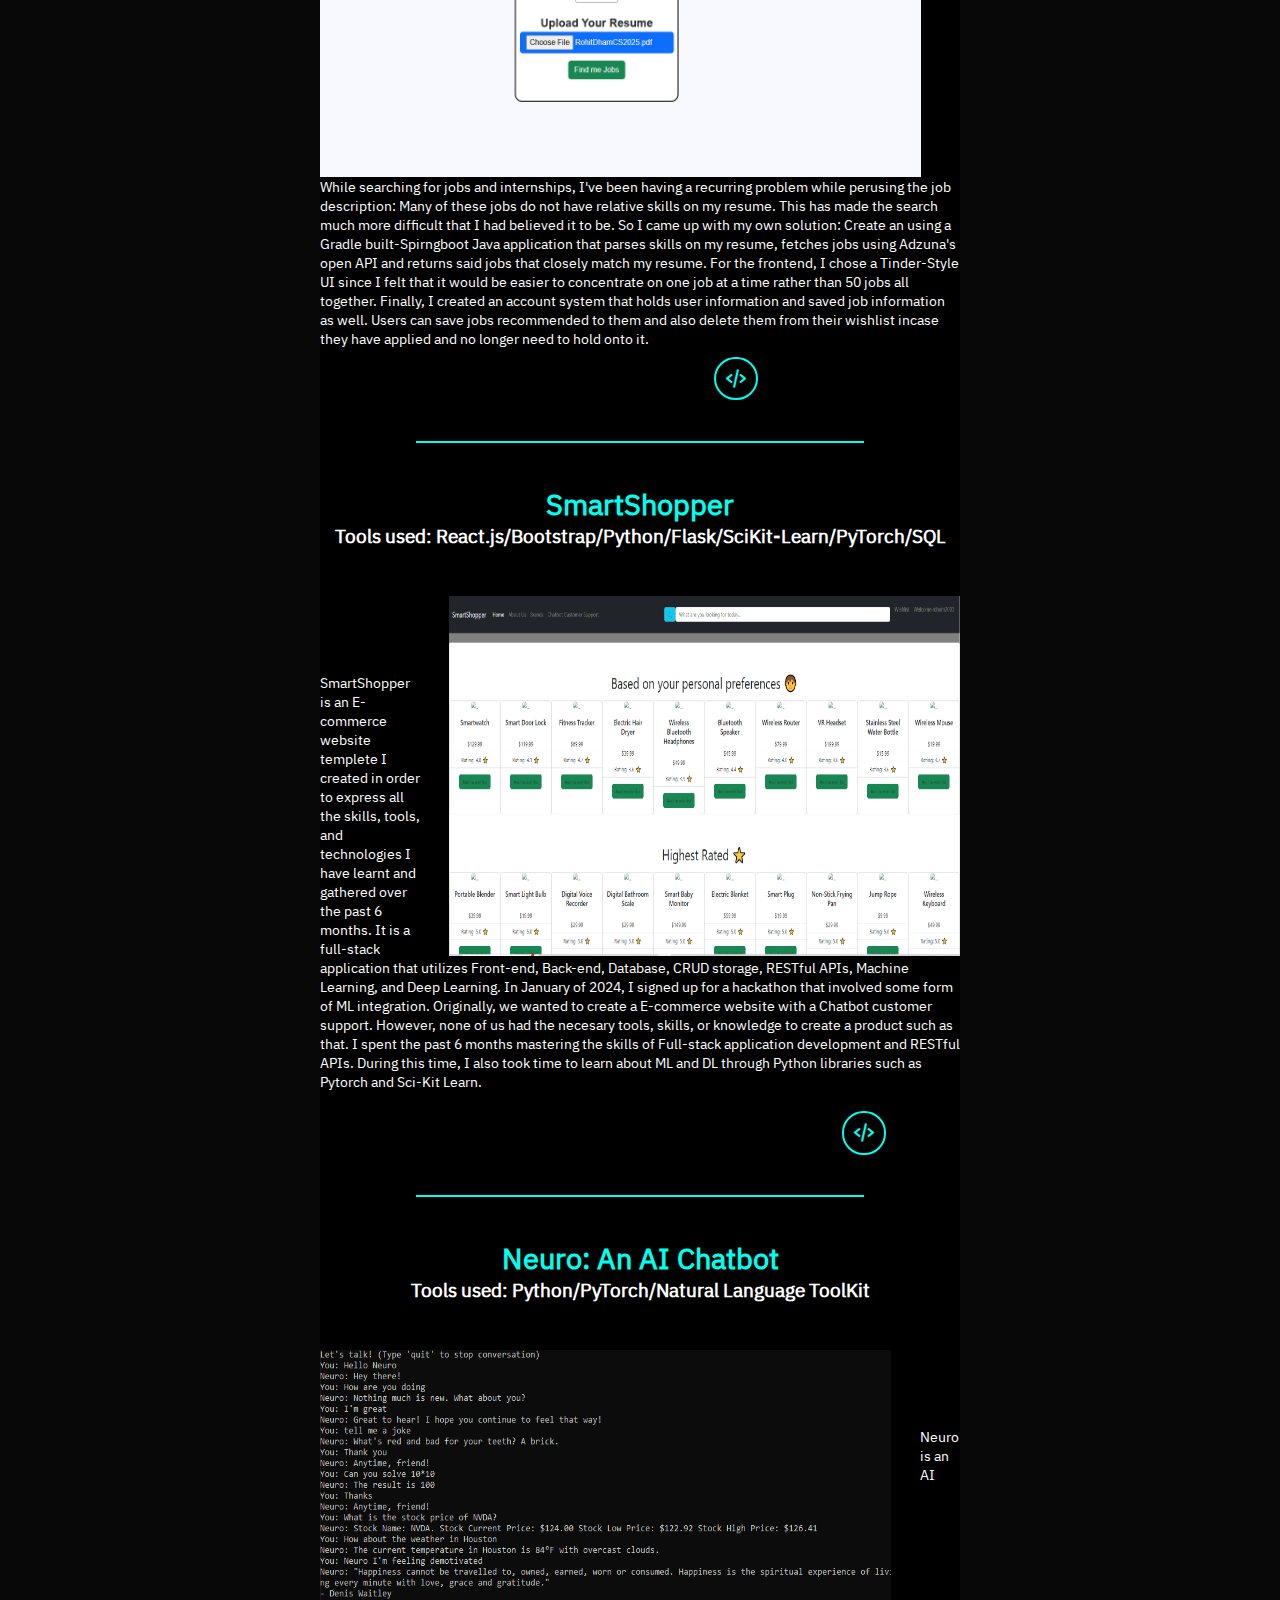
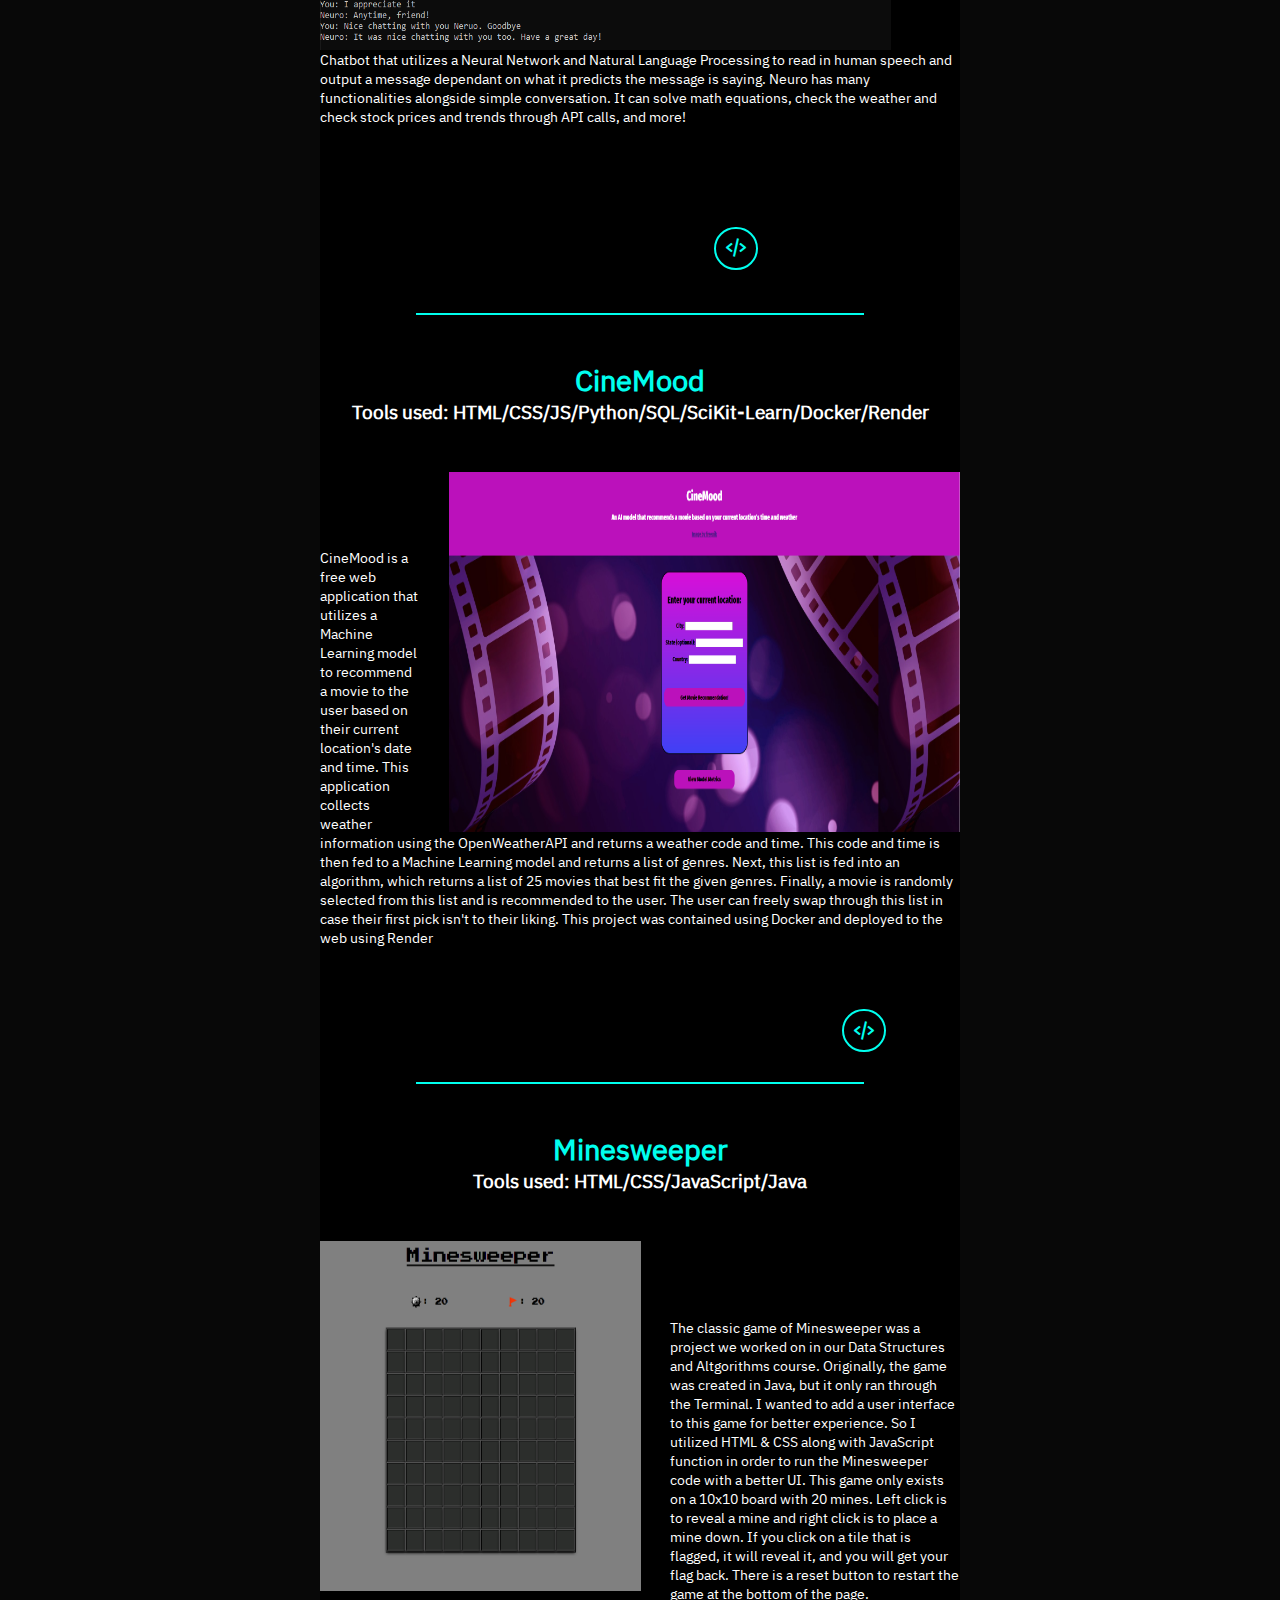
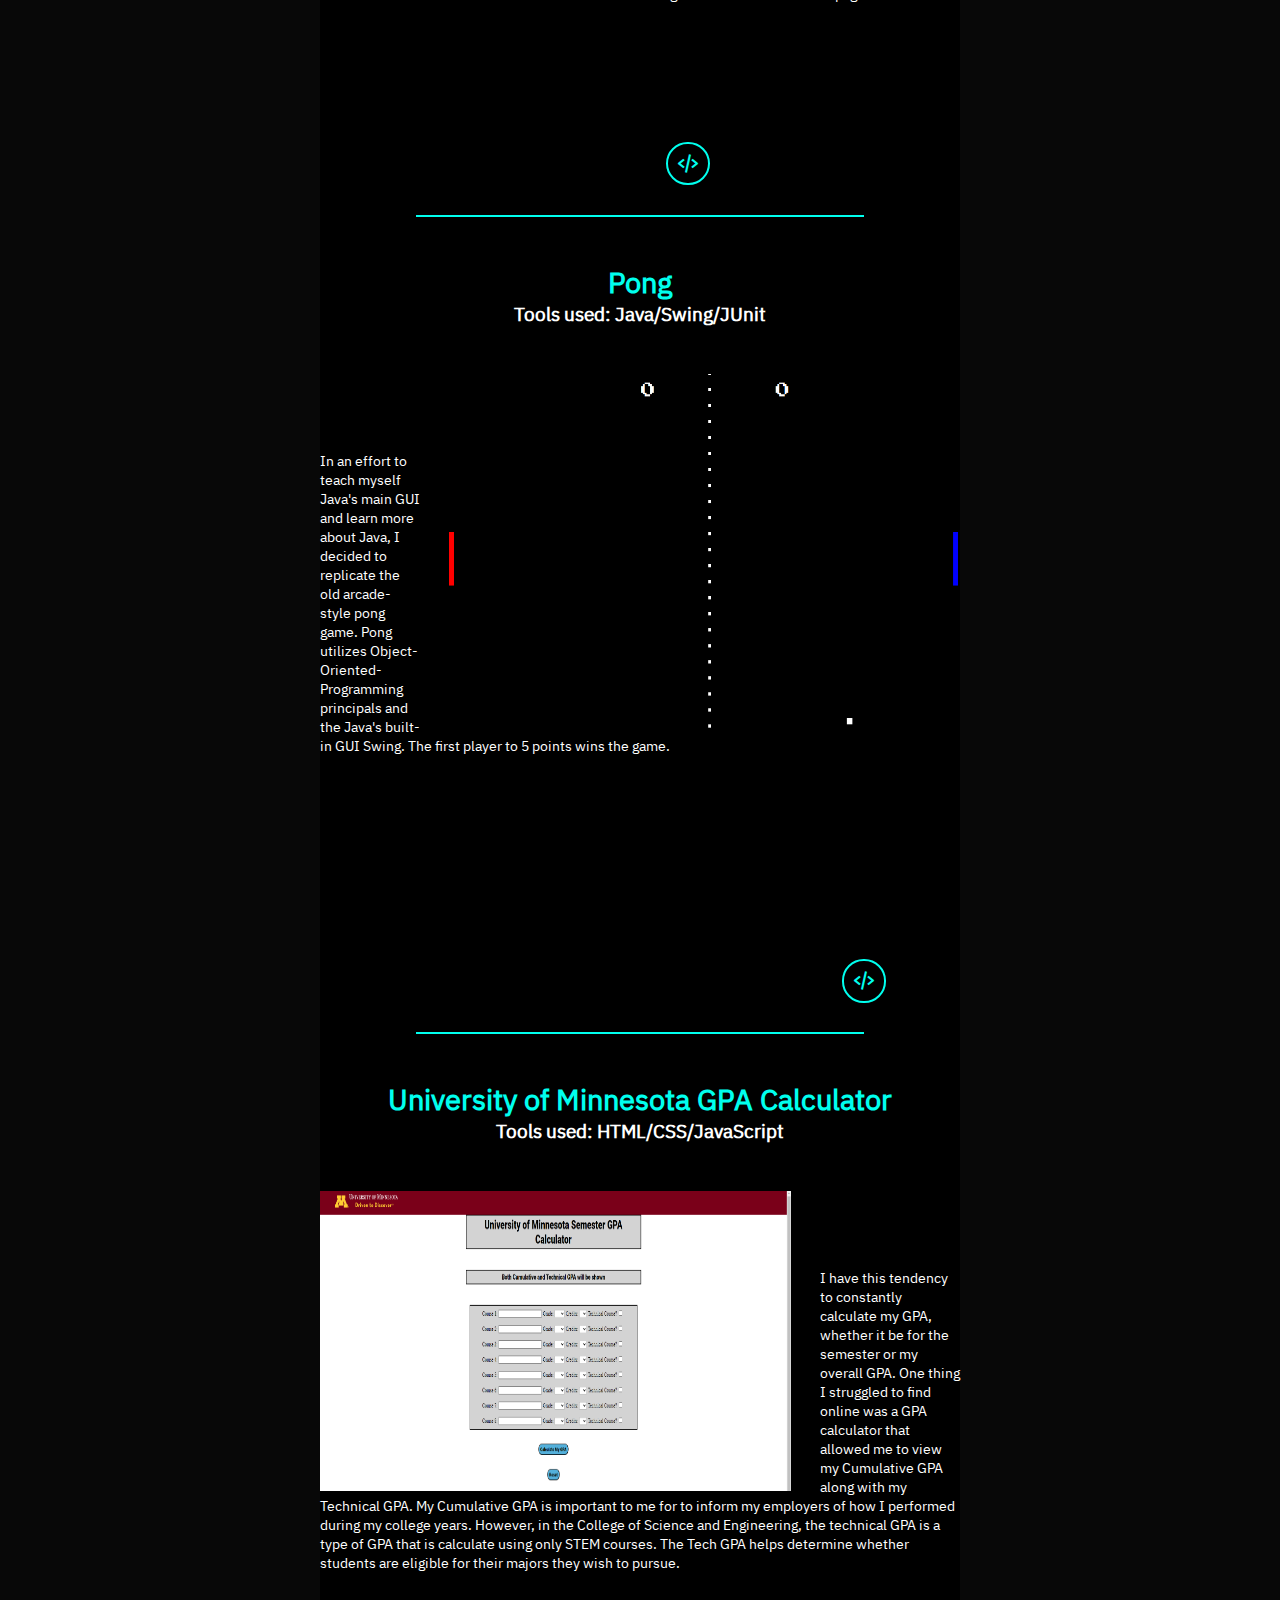
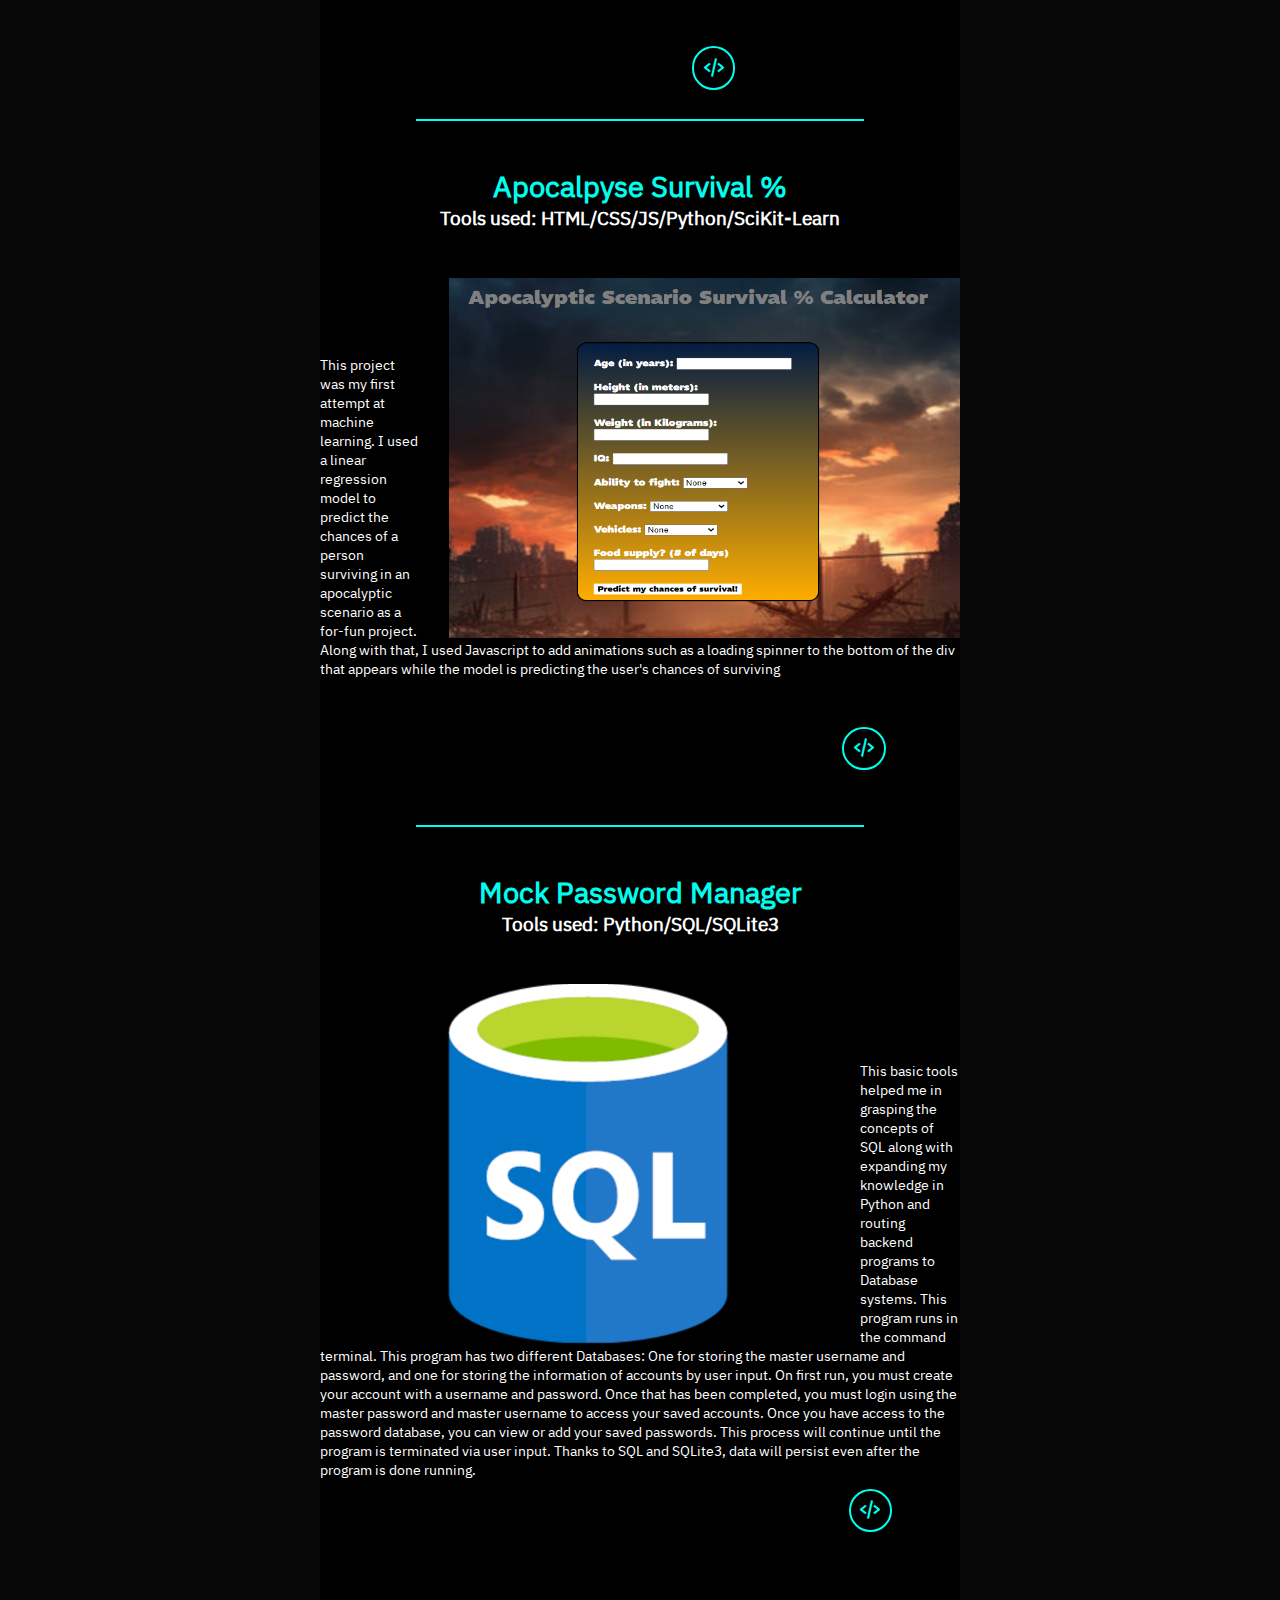
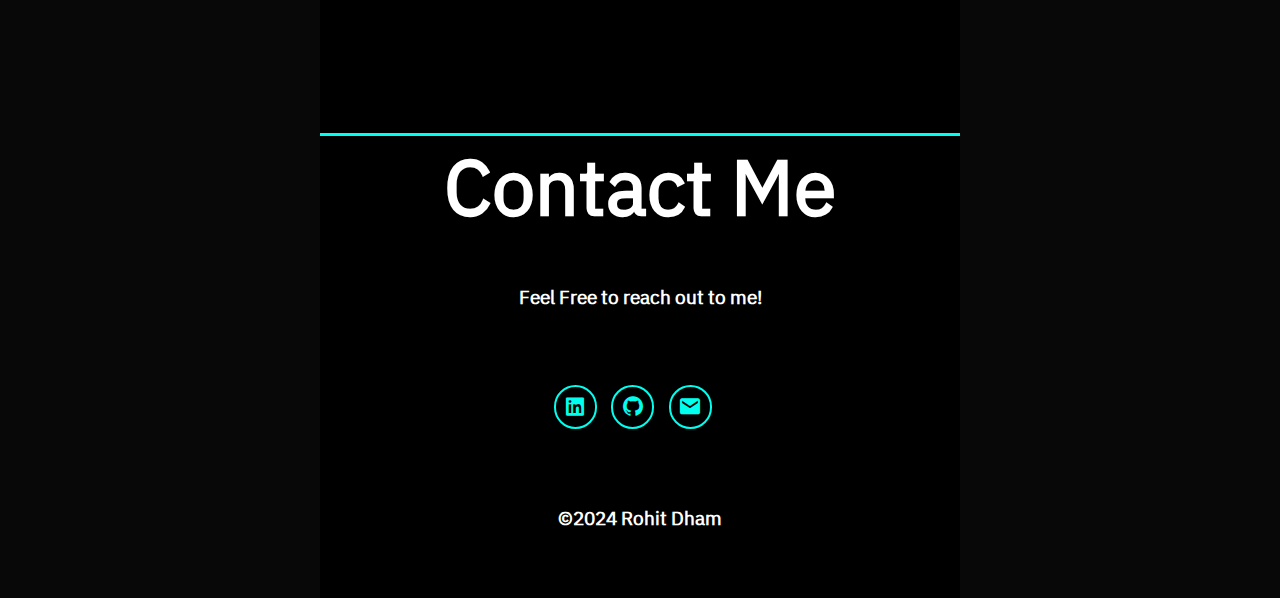
==== commit 9c78bd51: "Added new skills and changed up some of the skill locations" ====
--- a/index.html
+++ b/index.html
@@ -205,20 +205,16 @@
                 <div class="logostxt">Vite</div>
             </div>
             <div class="skill">
-                <img class="logos" src="assets/gradle.svg" alt="">
-                <div class="logostxt">Gradle</div>
+                <img class="logos" src="assets/springboot.png" alt="">
+                <div class="logostxt">Springboot</div>
             </div>
             <div class="skill">
                 <img class="logos" src="assets/junit.png" alt="">
                 <div class="logostxt">JUnit</div>
             </div>
             <div class="skill">
-                <img class="logos" src="assets/cmake.png" alt="">
-                <div class="logostxt">CMake</div>
-            </div>
-            <div class="skill">
-                <img class="logos" src="assets/springboot.png" alt="">
-                <div class="logostxt">Springboot</div>
+                <img class="logos" src="assets/jacoco.png" alt="">
+                <div class="logostxt">JaCoCo</div>
             </div>
     </div>
     <br>
@@ -226,7 +222,7 @@
     <hr class="linebreak">
     <br>
     <br>
-    <div class="miniheader">Tools & IDEs</div>
+    <div class="miniheader">Build & Developer Tools</div>
     <br>
     <br>
     <br>
@@ -239,6 +235,18 @@
         <div class="skill">
             <img class="logos" src="assets/github.svg" alt="">
             <div class="logostxt">Github</div>
+        </div>
+        <div class="skill">
+            <img class="logos" src="assets/gradle.svg" alt="">
+            <div class="logostxt">Gradle</div>
+        </div>
+        <div class="skill">
+            <img class="logos" src="assets/make.png" alt="">
+            <div class="logostxt">Make</div>
+        </div>
+        <div class="skill">
+            <img class="logos" src="assets/cmake.png" alt="">
+            <div class="logostxt">CMake</div>
         </div>
         <div class="skill">
             <img class="logos" src="assets/docker.svg" alt="">
@@ -293,9 +301,9 @@
         <div class="project">
             <div class="title_container">
                 <h3 class="proj_title">SkillTap</h3>
-                <h1 class="tools">Tools used: React.js, Bootstrap, Gradle, Springboot, Java, MongoDB </h1>
-            </div>
-            <a href="https://github.com/rdham2003/SkillTap" target="_blank"><img src="assets/SkillTap1.png" height="400vh" width="630vh"class="proj_img2"></a>
+                <h1 class="tools">Tools used: React.js, Bootstrap, Gradle, Springboot, Java, MongoDB, AWS S3, AWS EC2 </h1>
+            </div>
+            <a href="http://skilltap-frontend.s3-website-us-east-1.amazonaws.com/" target="_blank"><img src="assets/SkillTap1.png" height="400vh" width="630vh"class="proj_img2"></a>
             <p class="proj_text">While searching for jobs and internships, I've been having a recurring problem while perusing the job description: Many of these jobs do not have relative 
                 skills on my resume. This has made the search much more difficult that I had believed it to be. So I came up with my own solution: Create an using a Gradle built-Spirngboot Java
                 application that parses skills on my resume, fetches jobs using Adzuna's open API and returns said jobs that closely match my resume. For the frontend, I chose a Tinder-Style UI since I felt that it would 
--- a/main.css
+++ b/main.css
@@ -521,7 +521,7 @@
         padding-bottom: 2rem;
     }
 
-    .proj_img, .proj_img2 {
+    .proj_img, .proj_img2, .proj_img3 {
         width: 100%;
         height: auto;
         float: none;
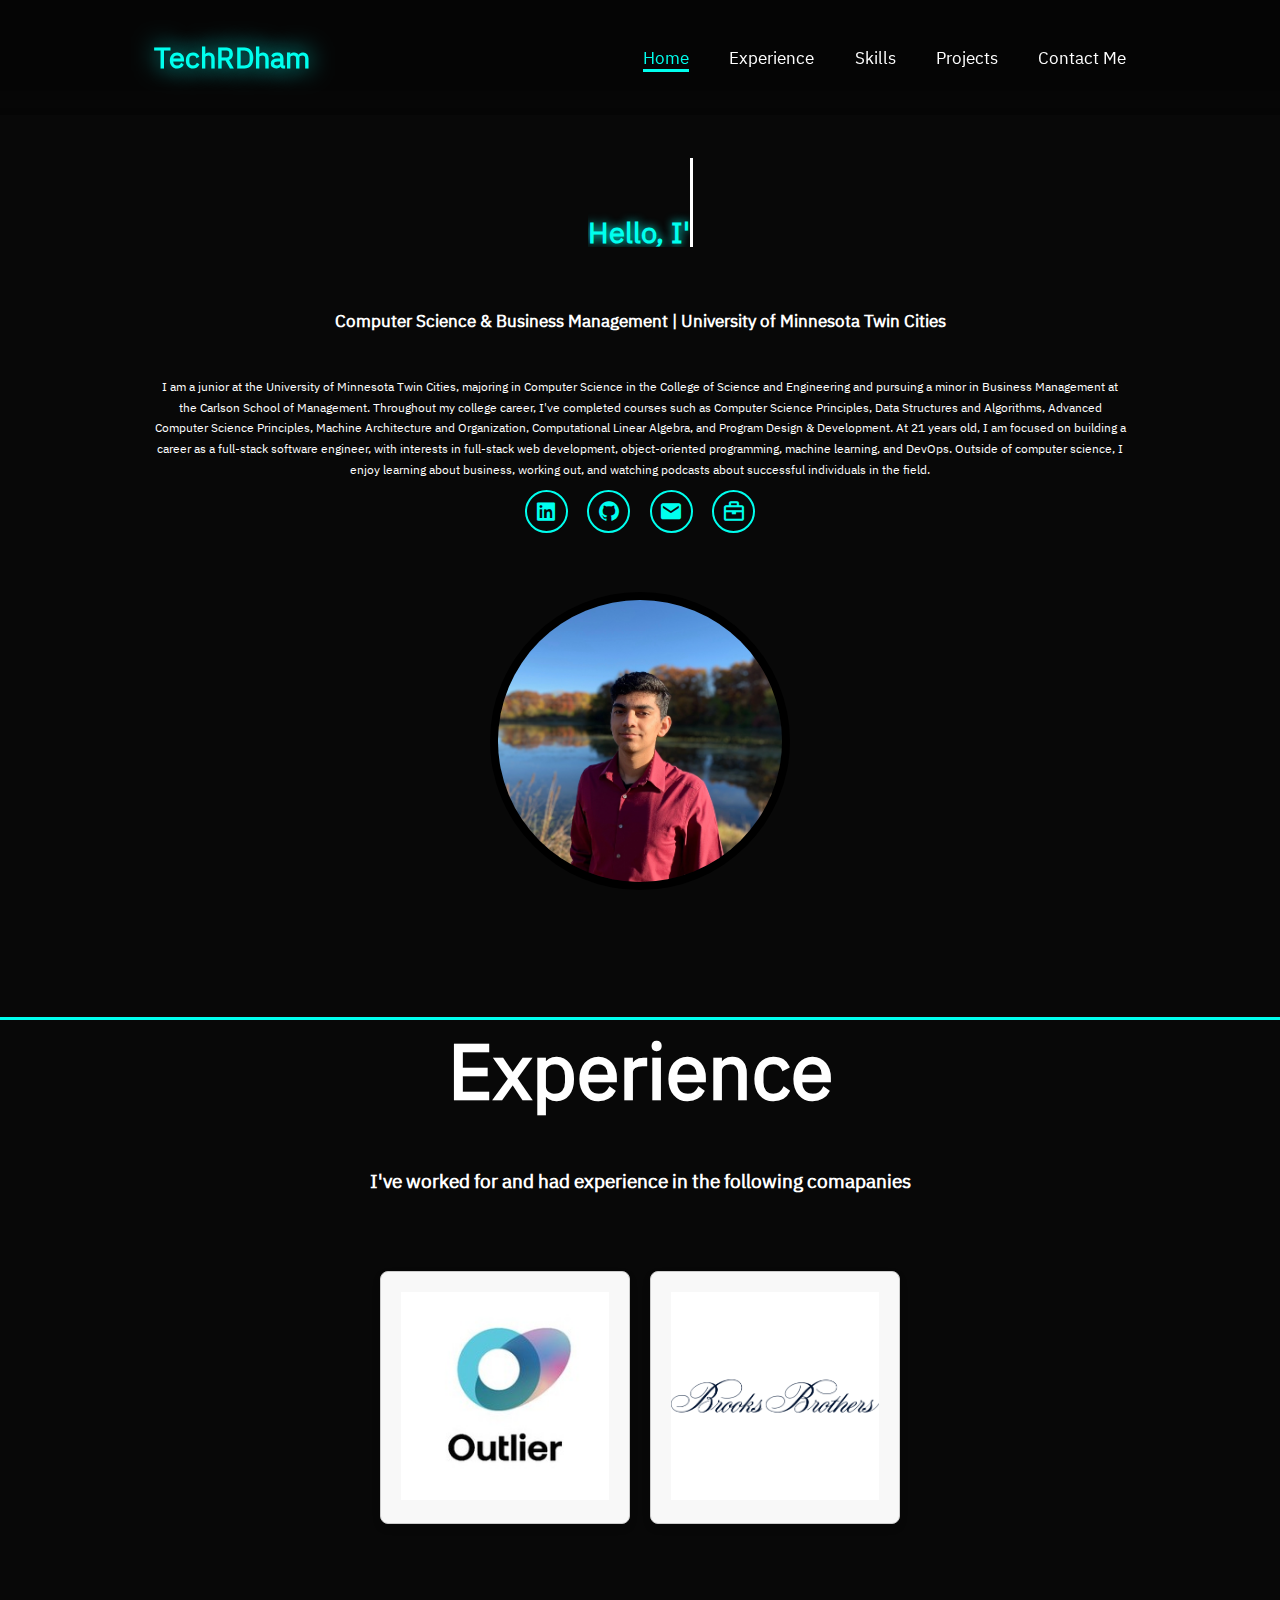
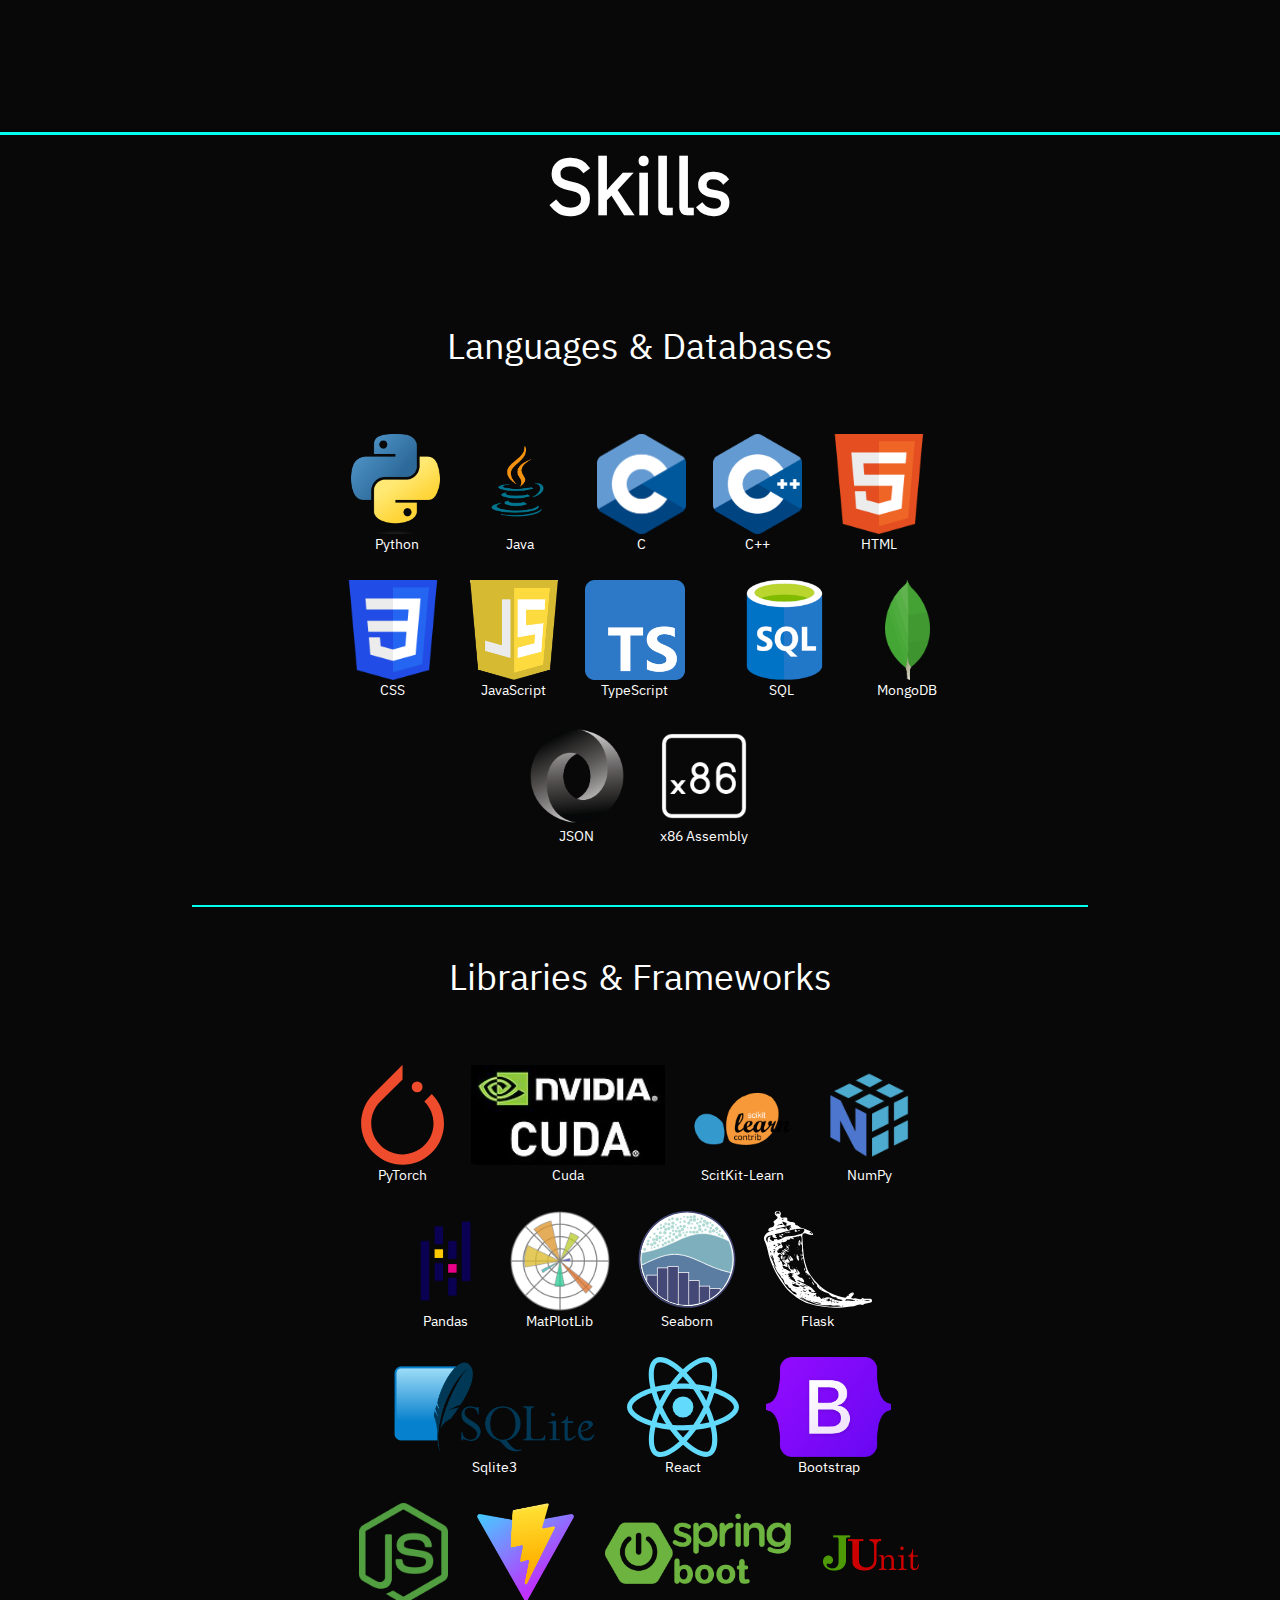
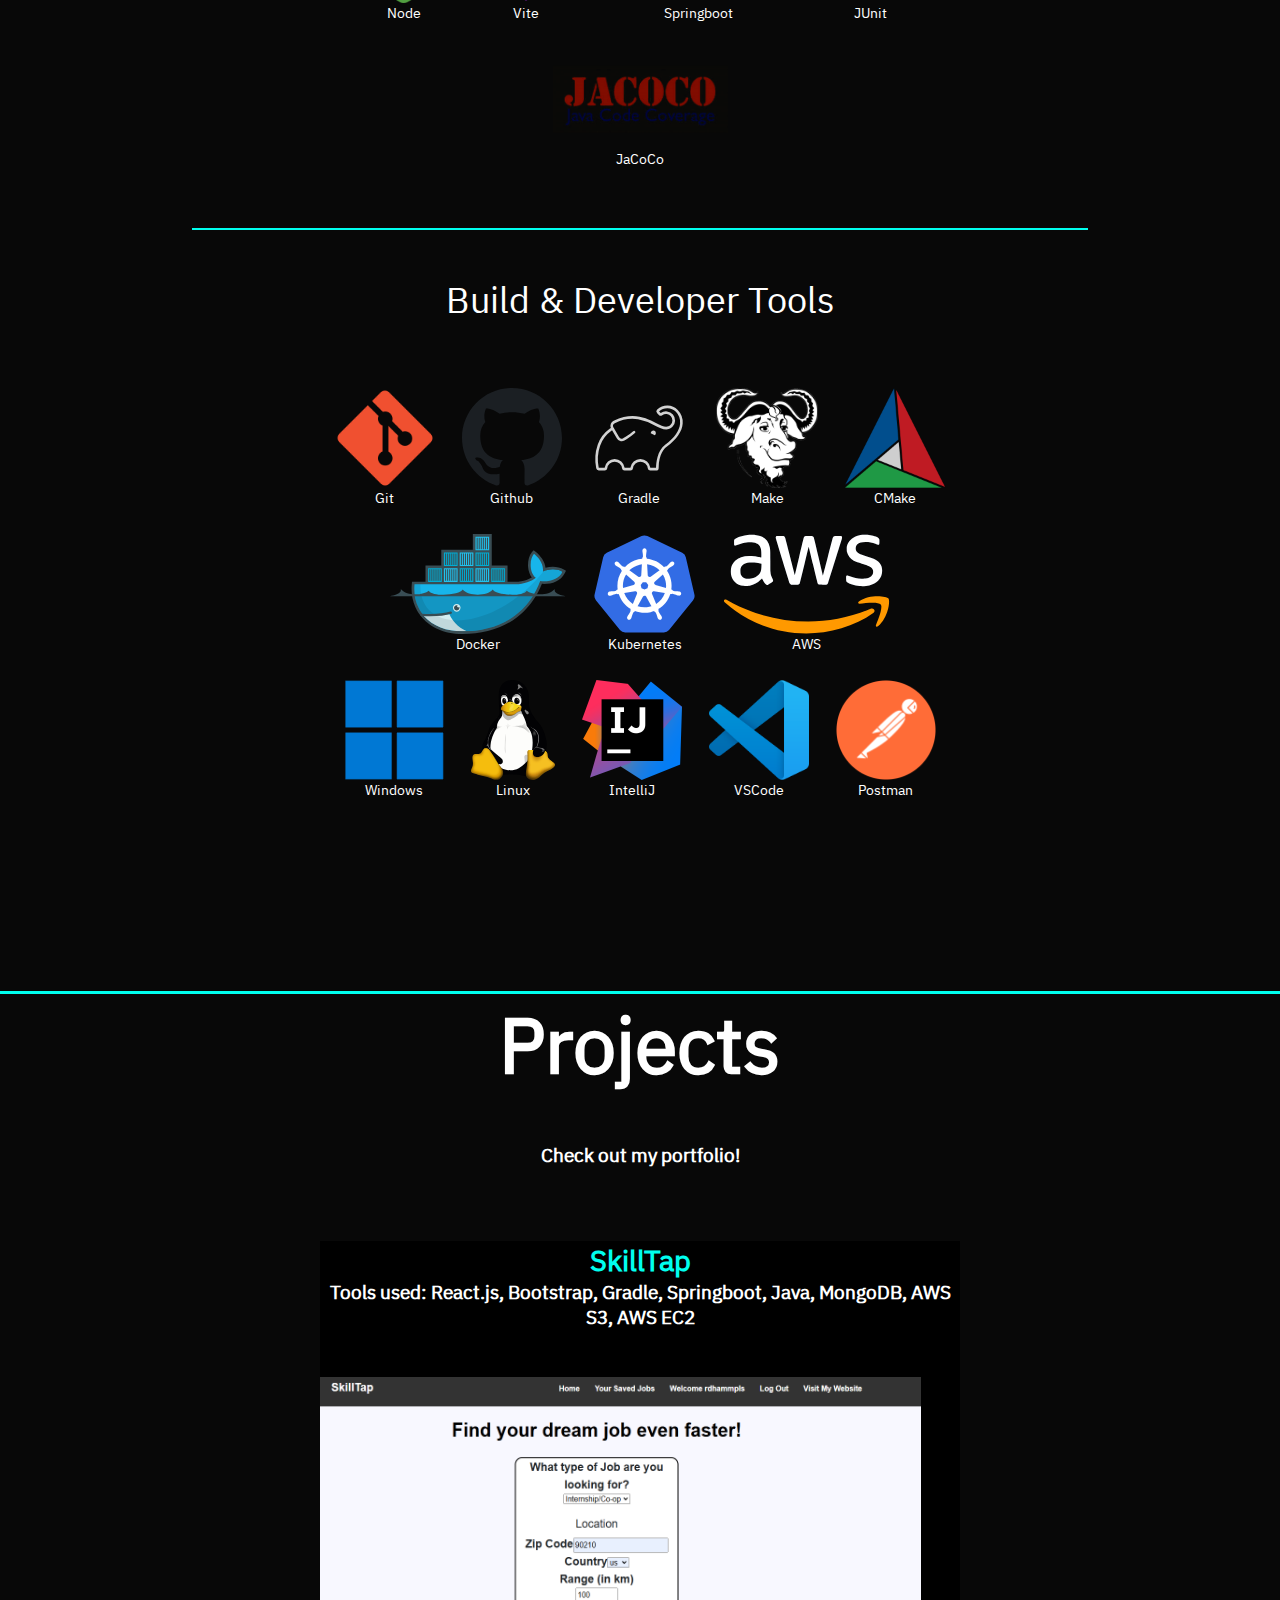
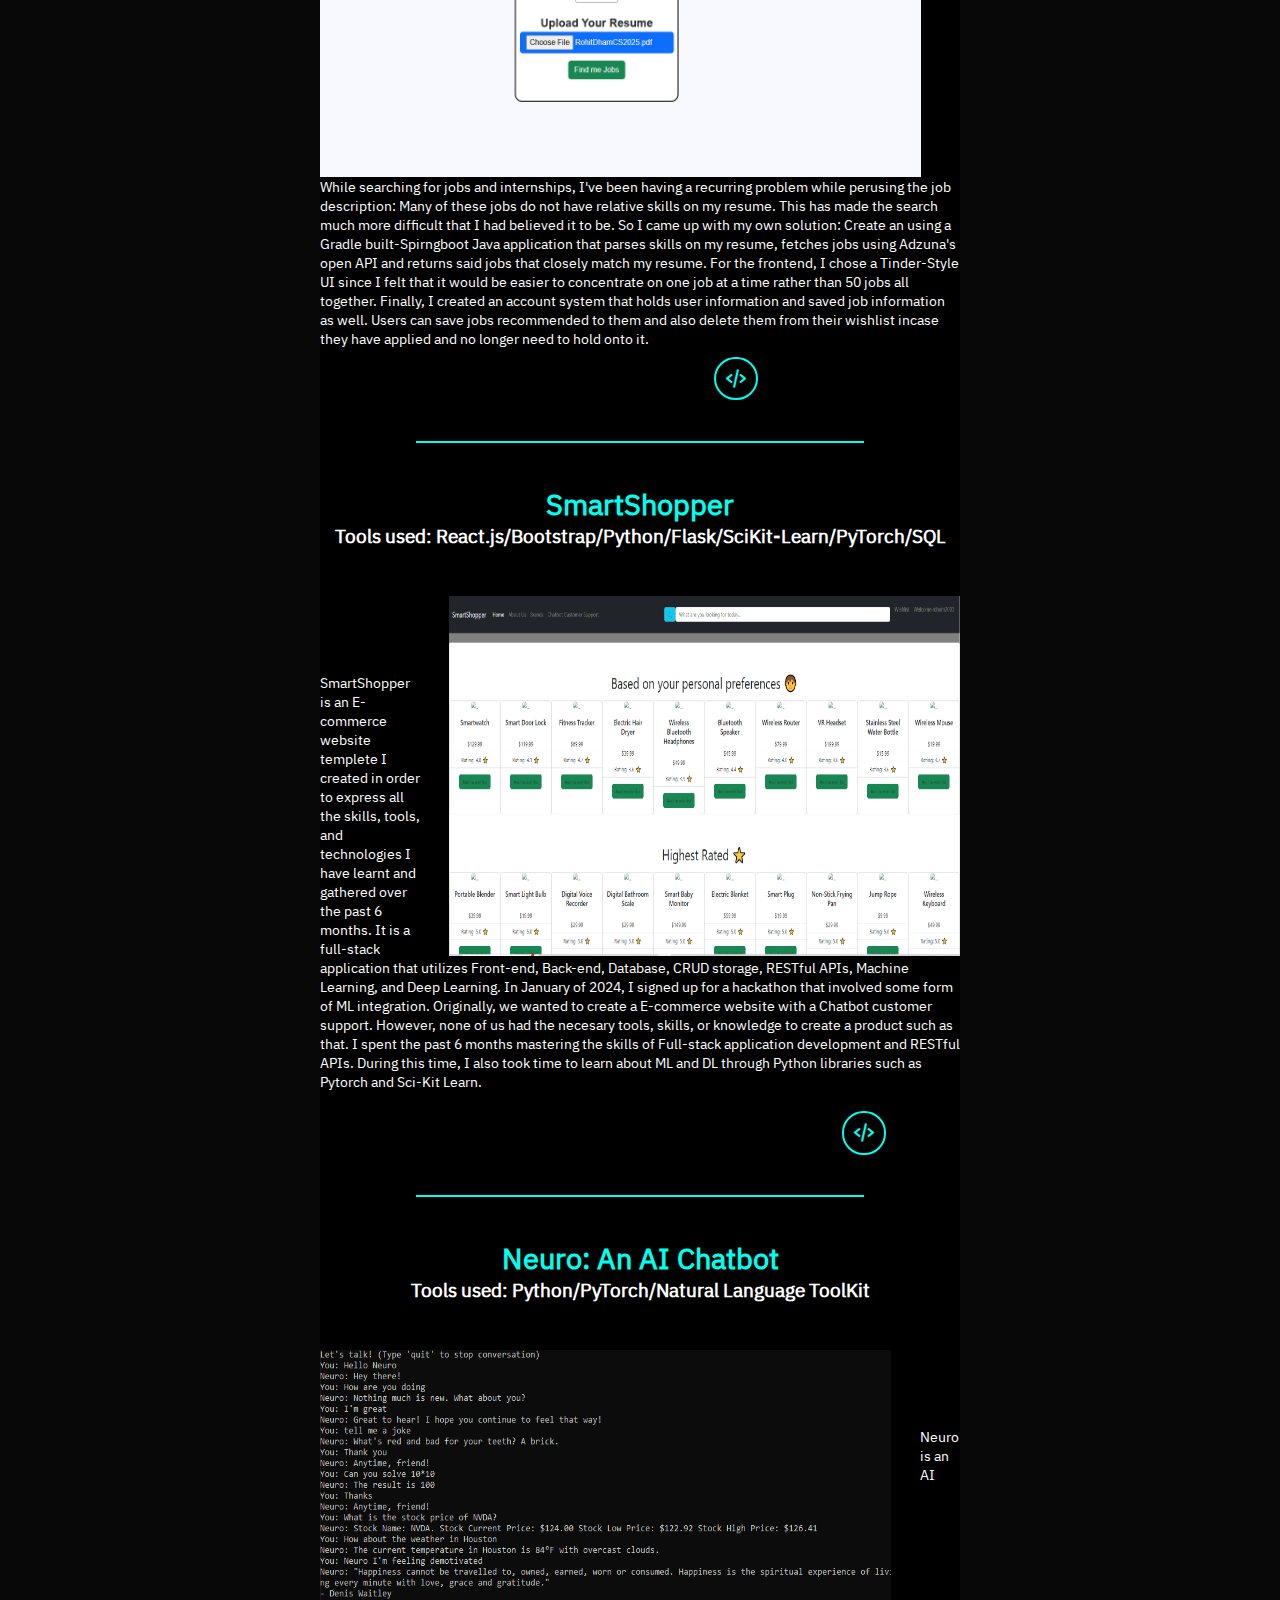
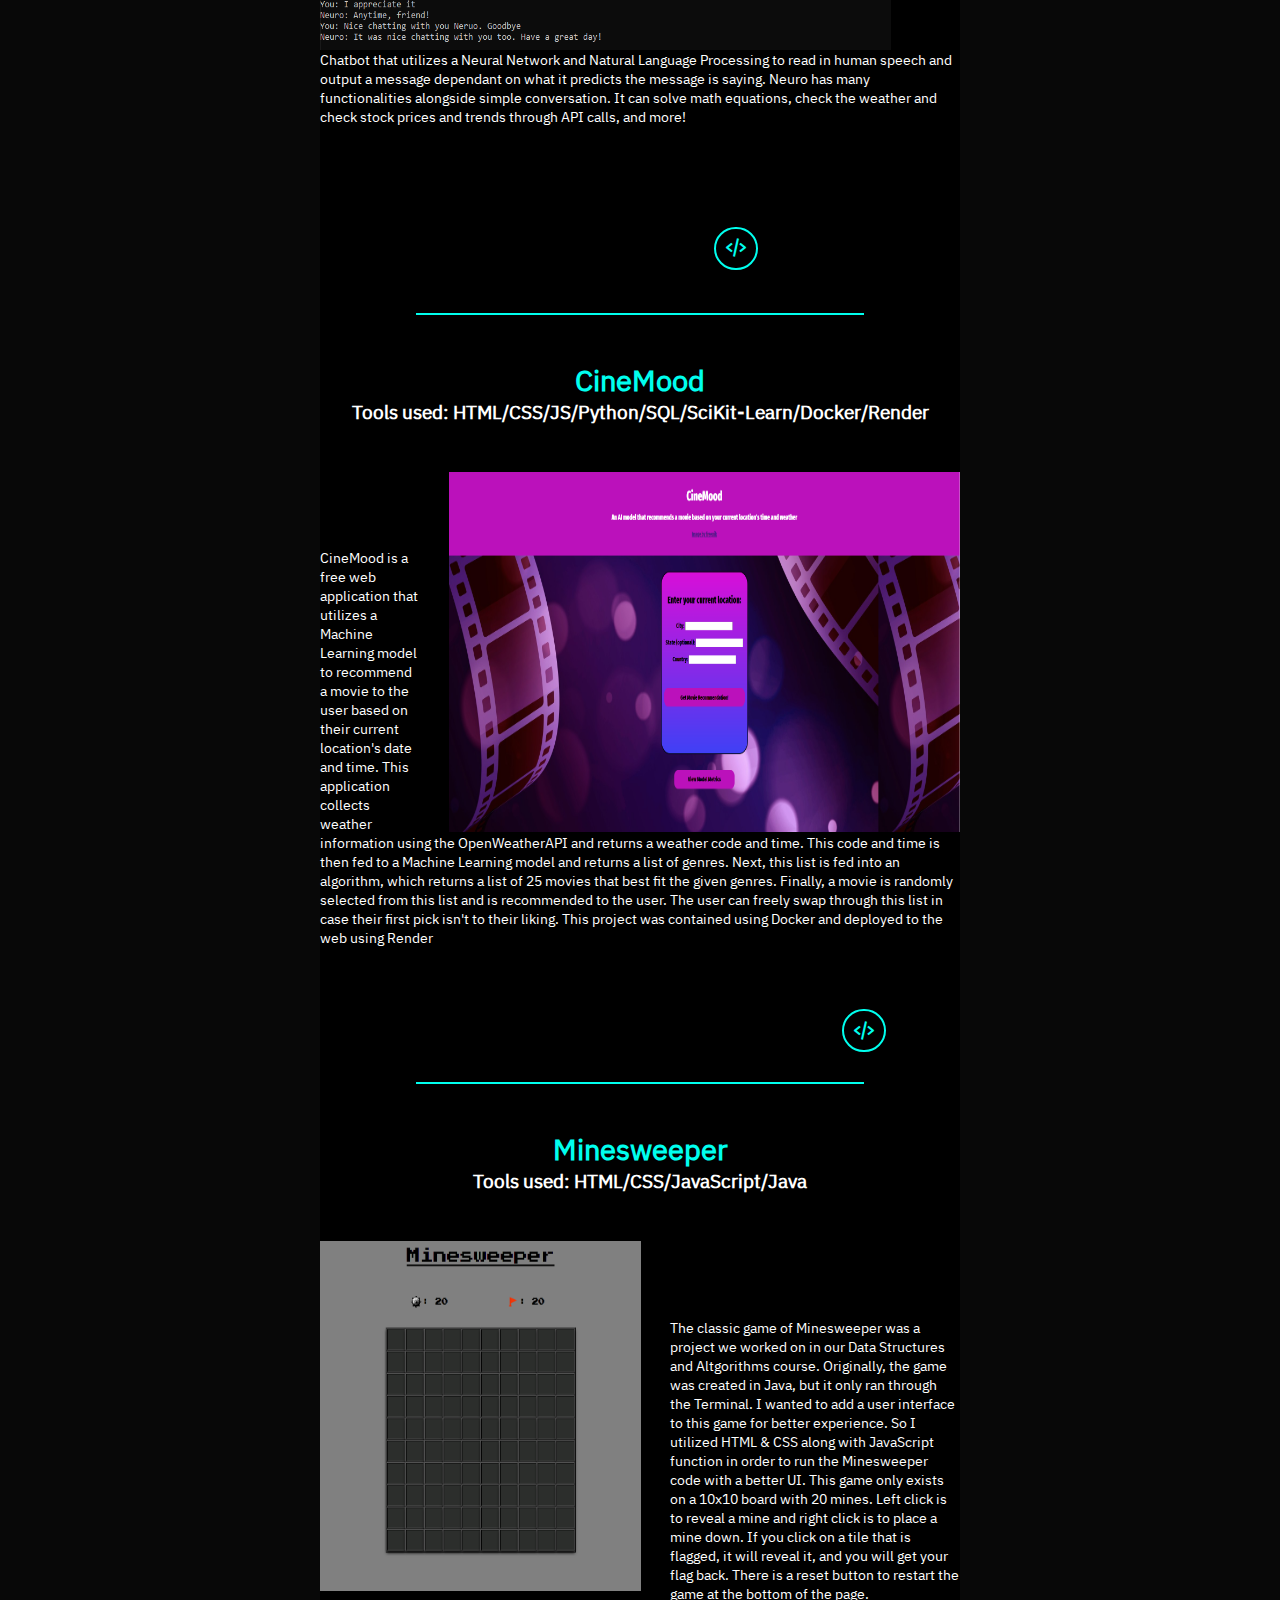
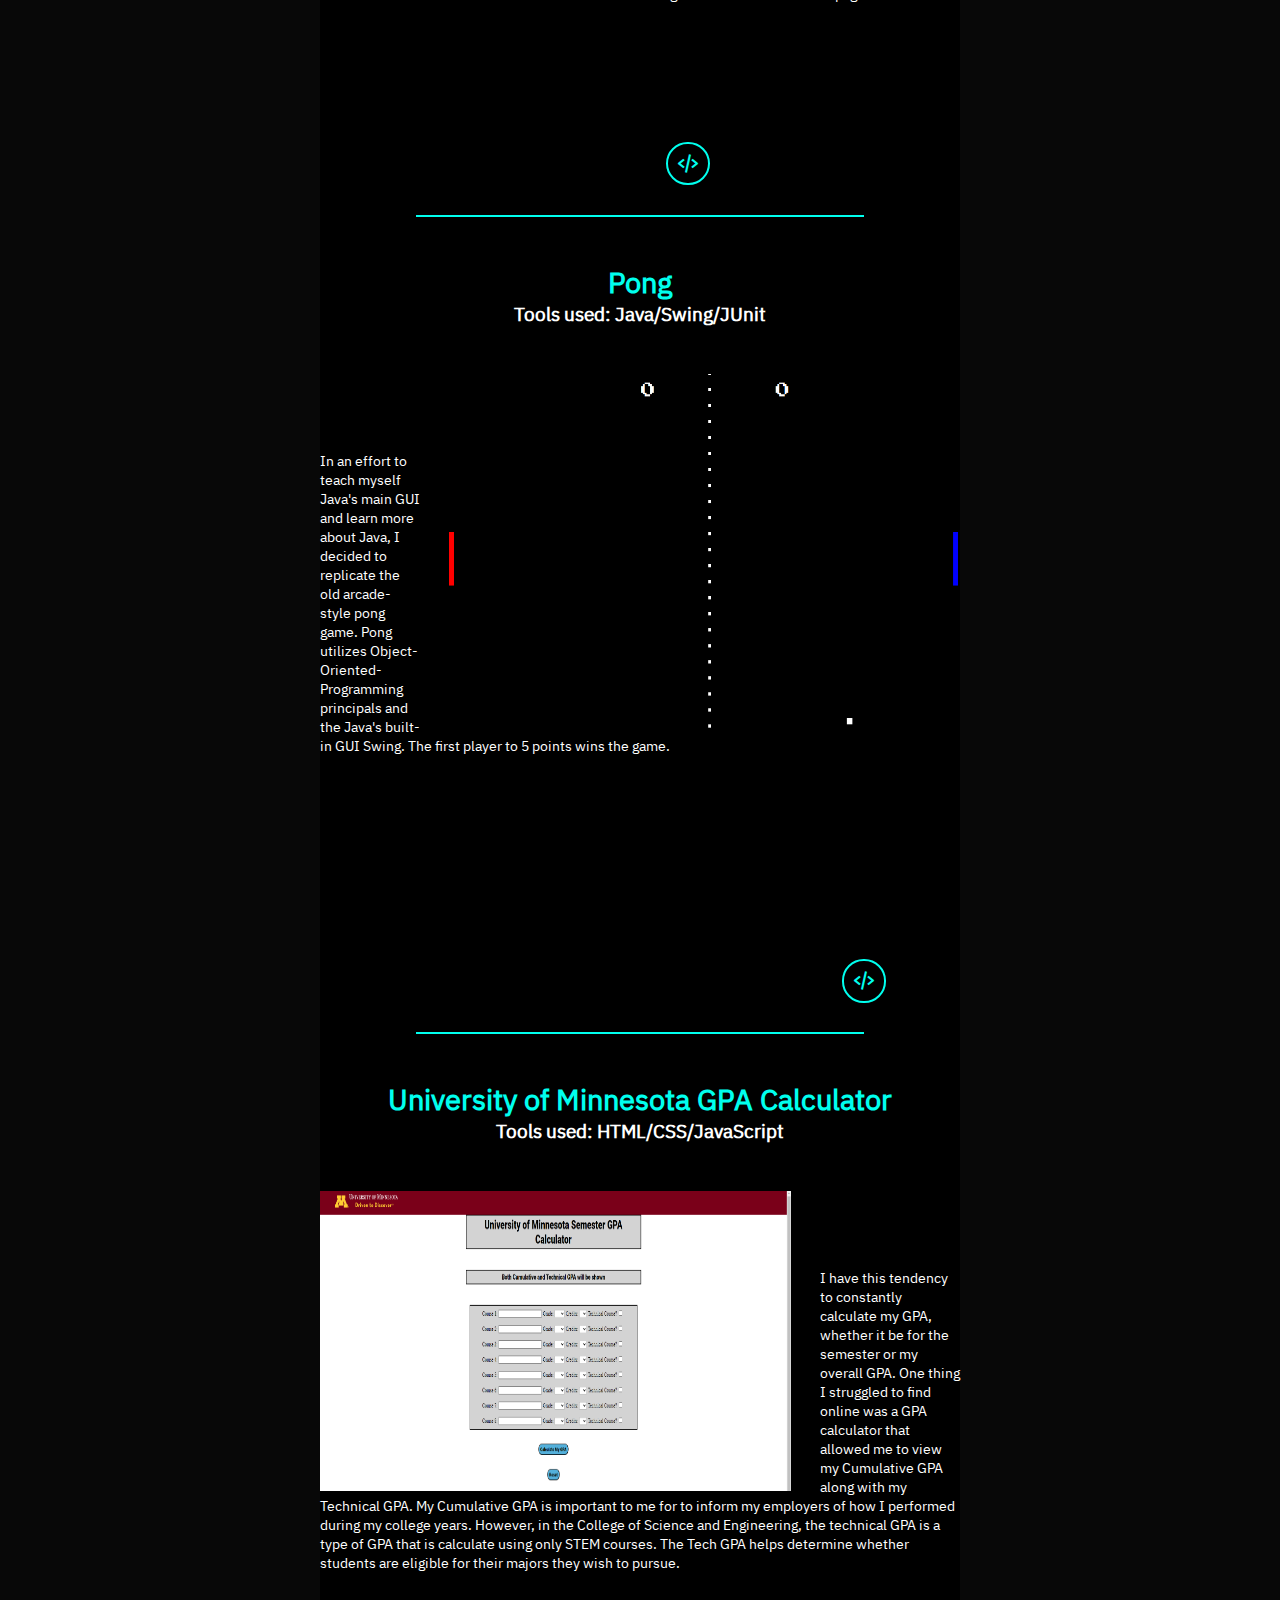
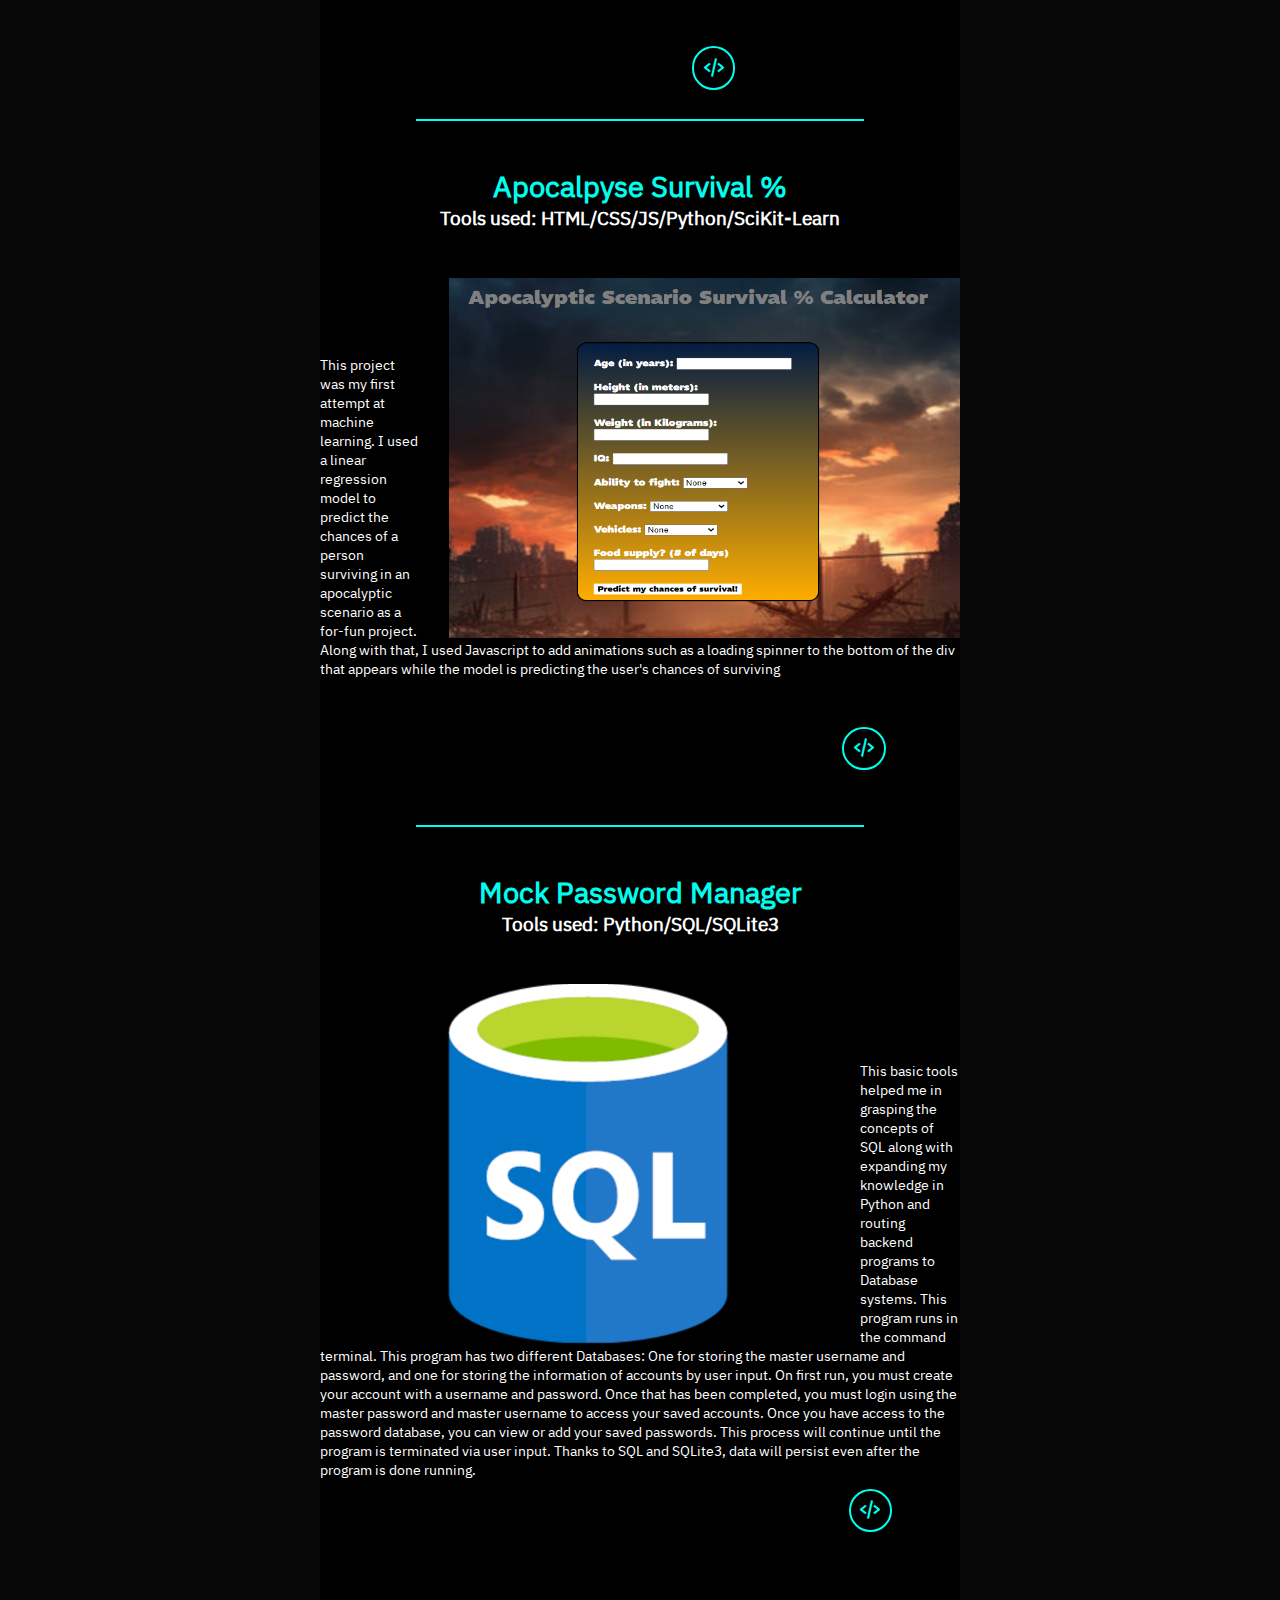
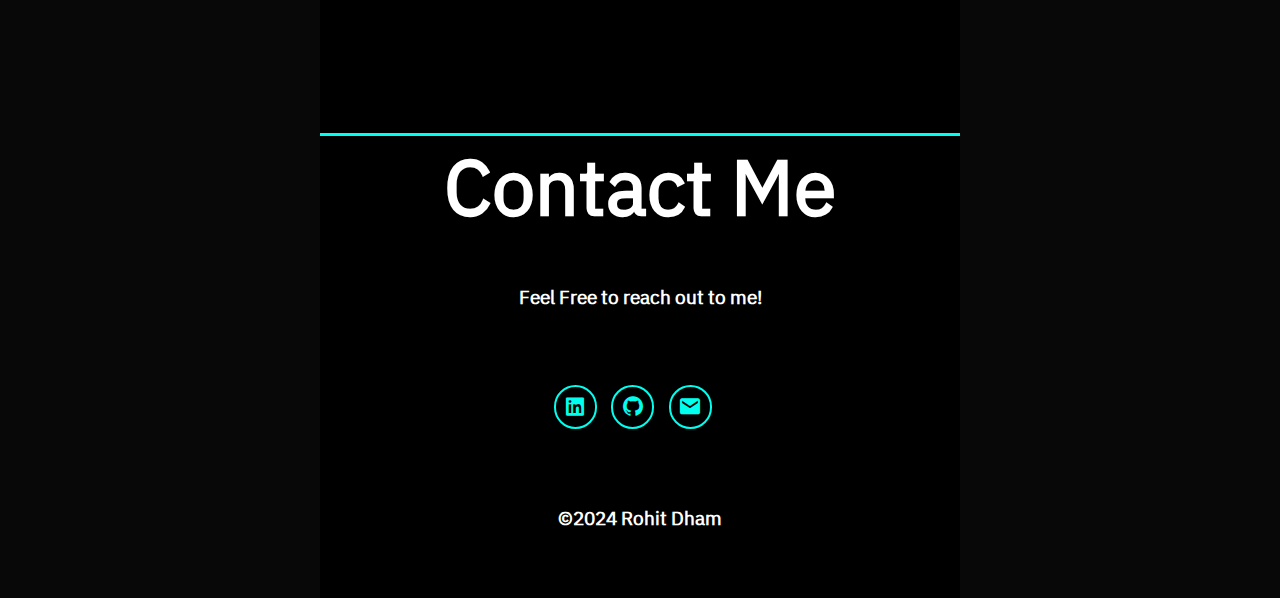
==== commit b61132c4: "Edit" ====
--- a/index.html
+++ b/index.html
@@ -213,7 +213,7 @@
                 <div class="logostxt">JUnit</div>
             </div>
             <div class="skill">
-                <img class="logos" src="assets/jacoco.png" alt="">
+                <img class="logos" src="assets/Jacoco.png" alt="">
                 <div class="logostxt">JaCoCo</div>
             </div>
     </div>
@@ -241,7 +241,7 @@
             <div class="logostxt">Gradle</div>
         </div>
         <div class="skill">
-            <img class="logos" src="assets/make.png" alt="">
+            <img class="logos" src="assets/Make.png" alt="">
             <div class="logostxt">Make</div>
         </div>
         <div class="skill">
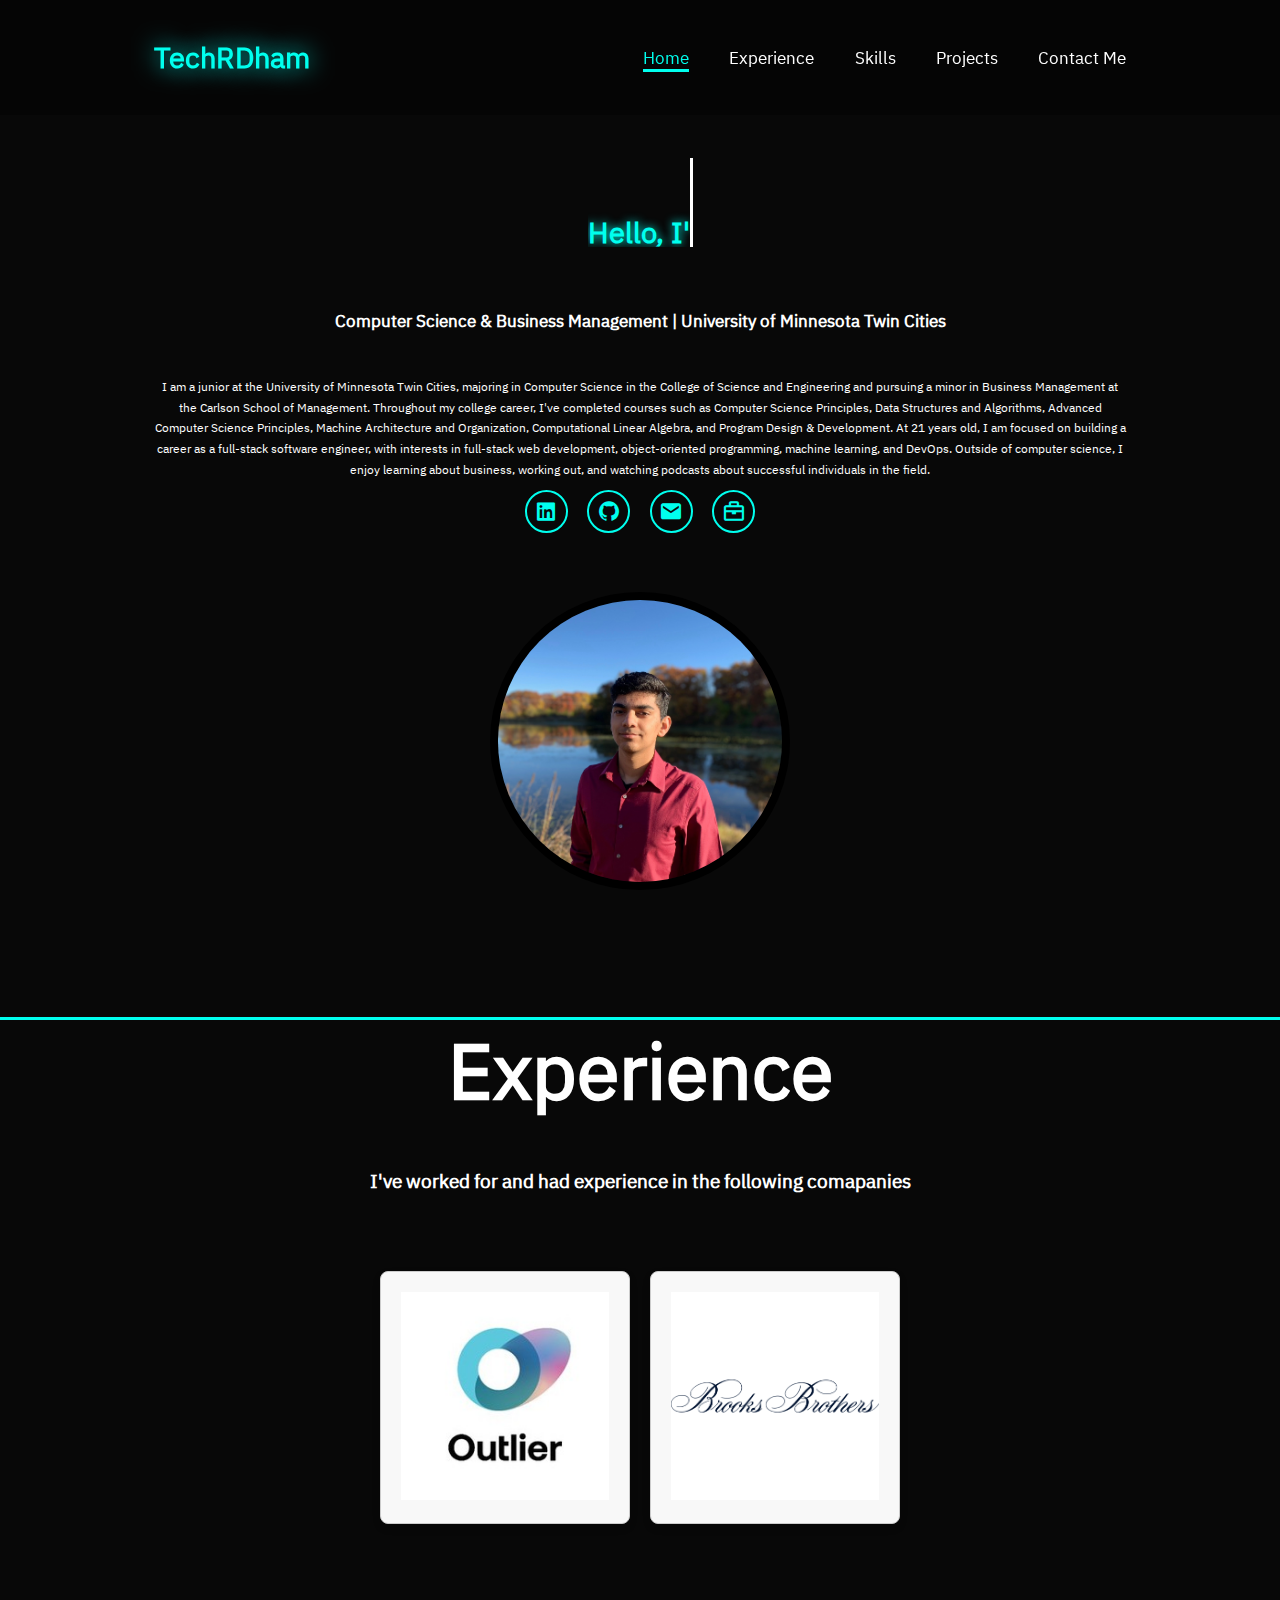
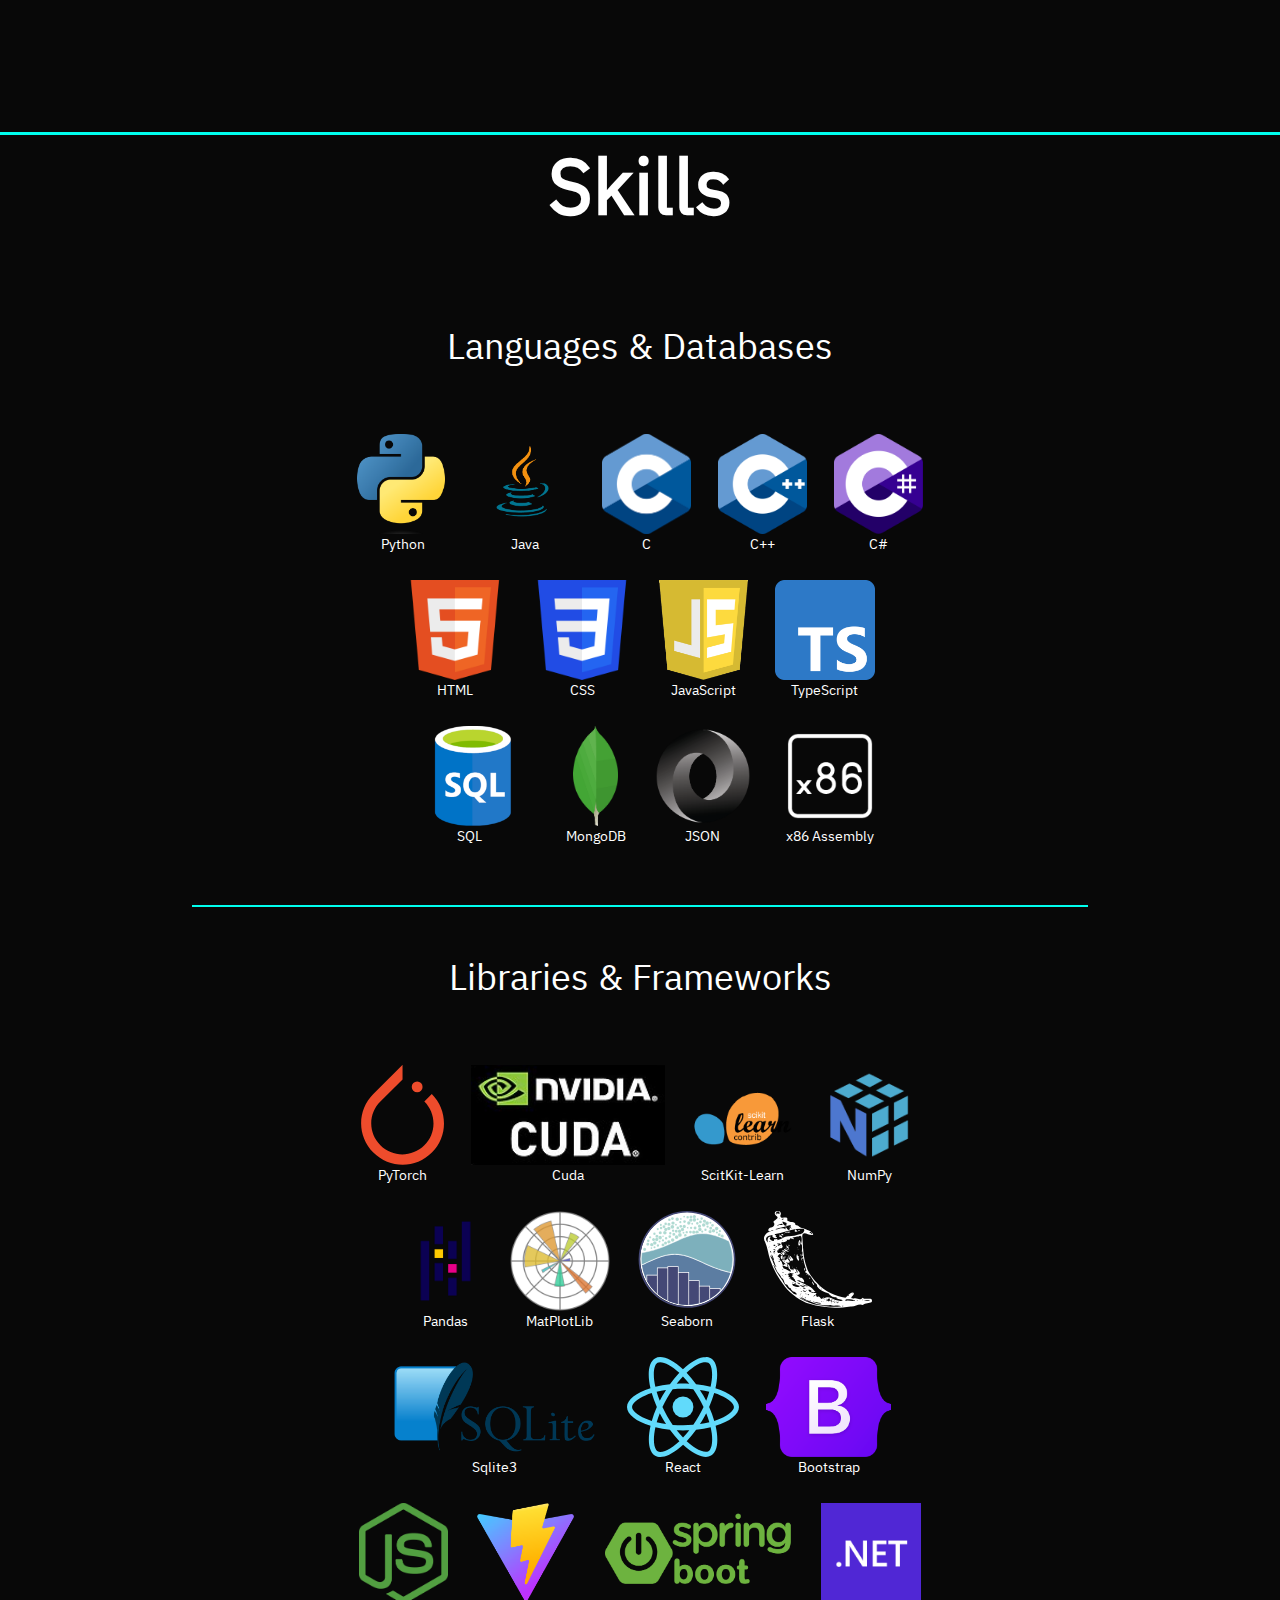
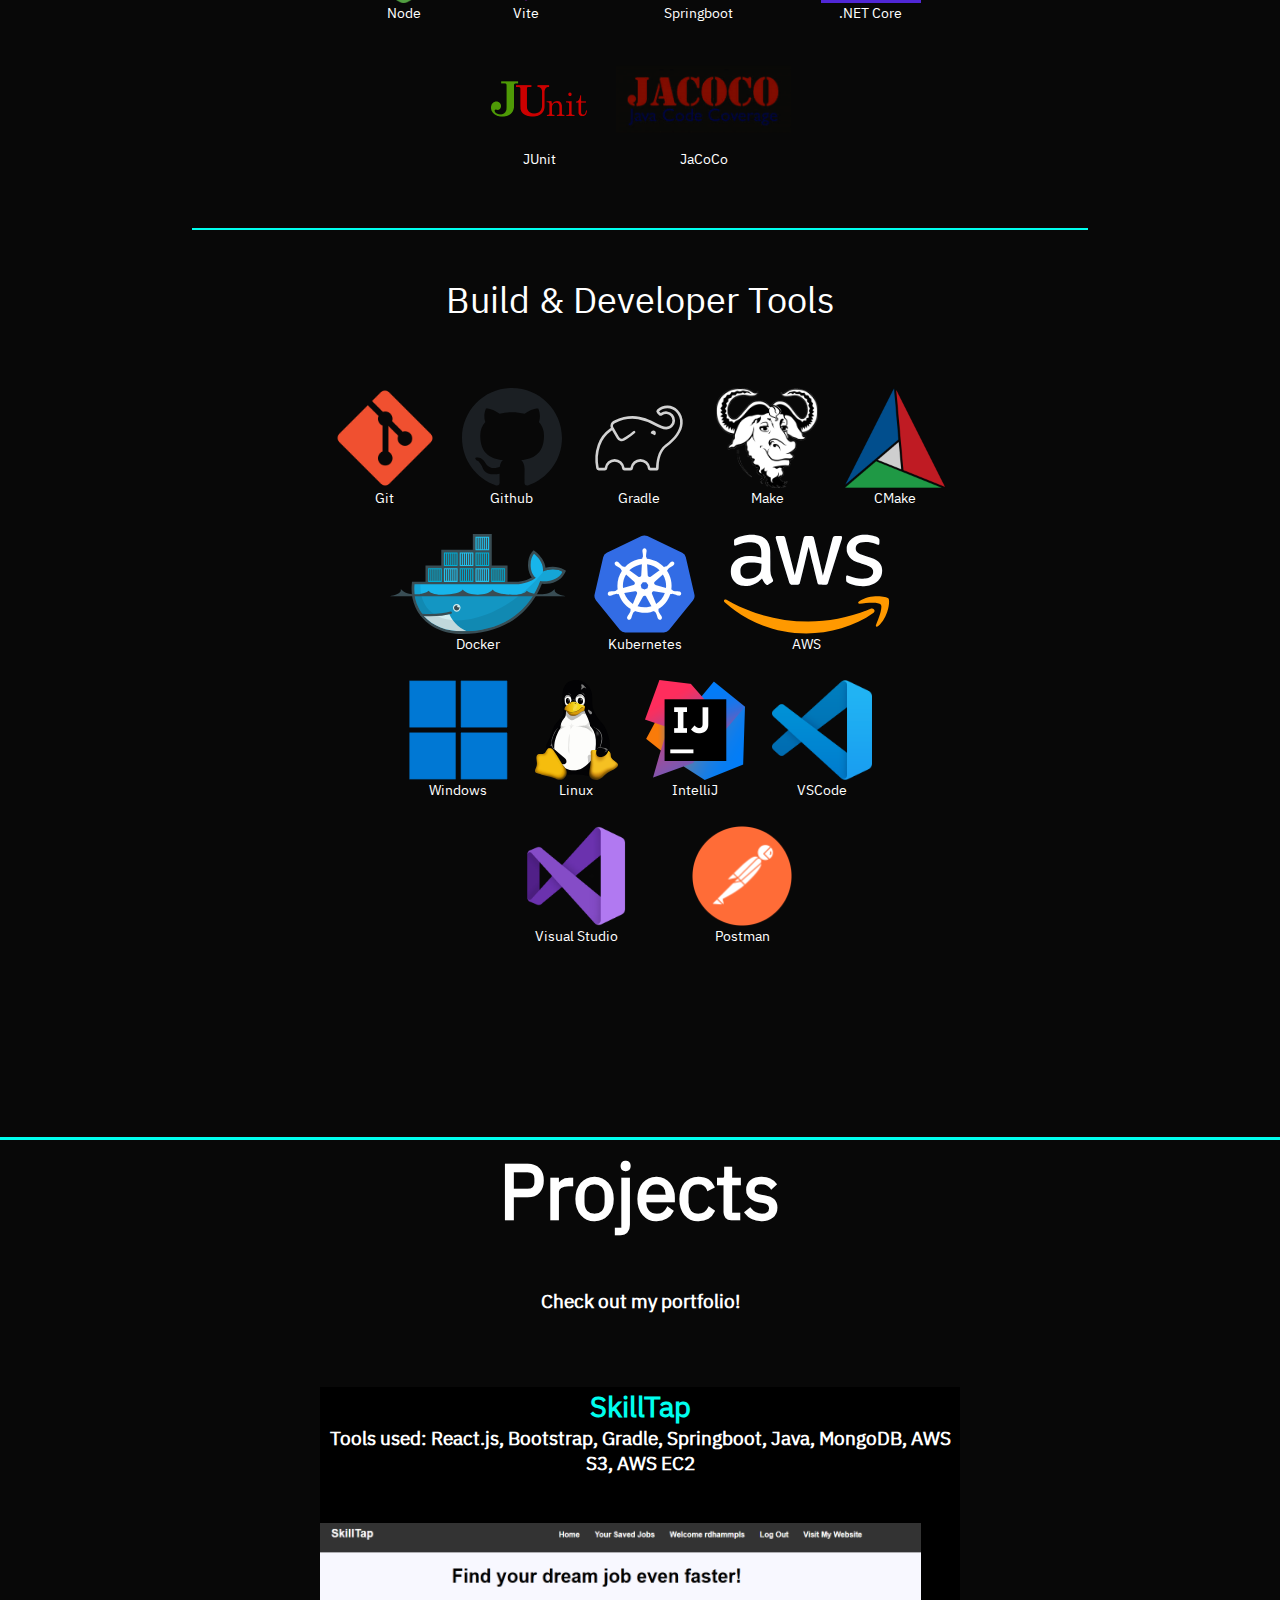
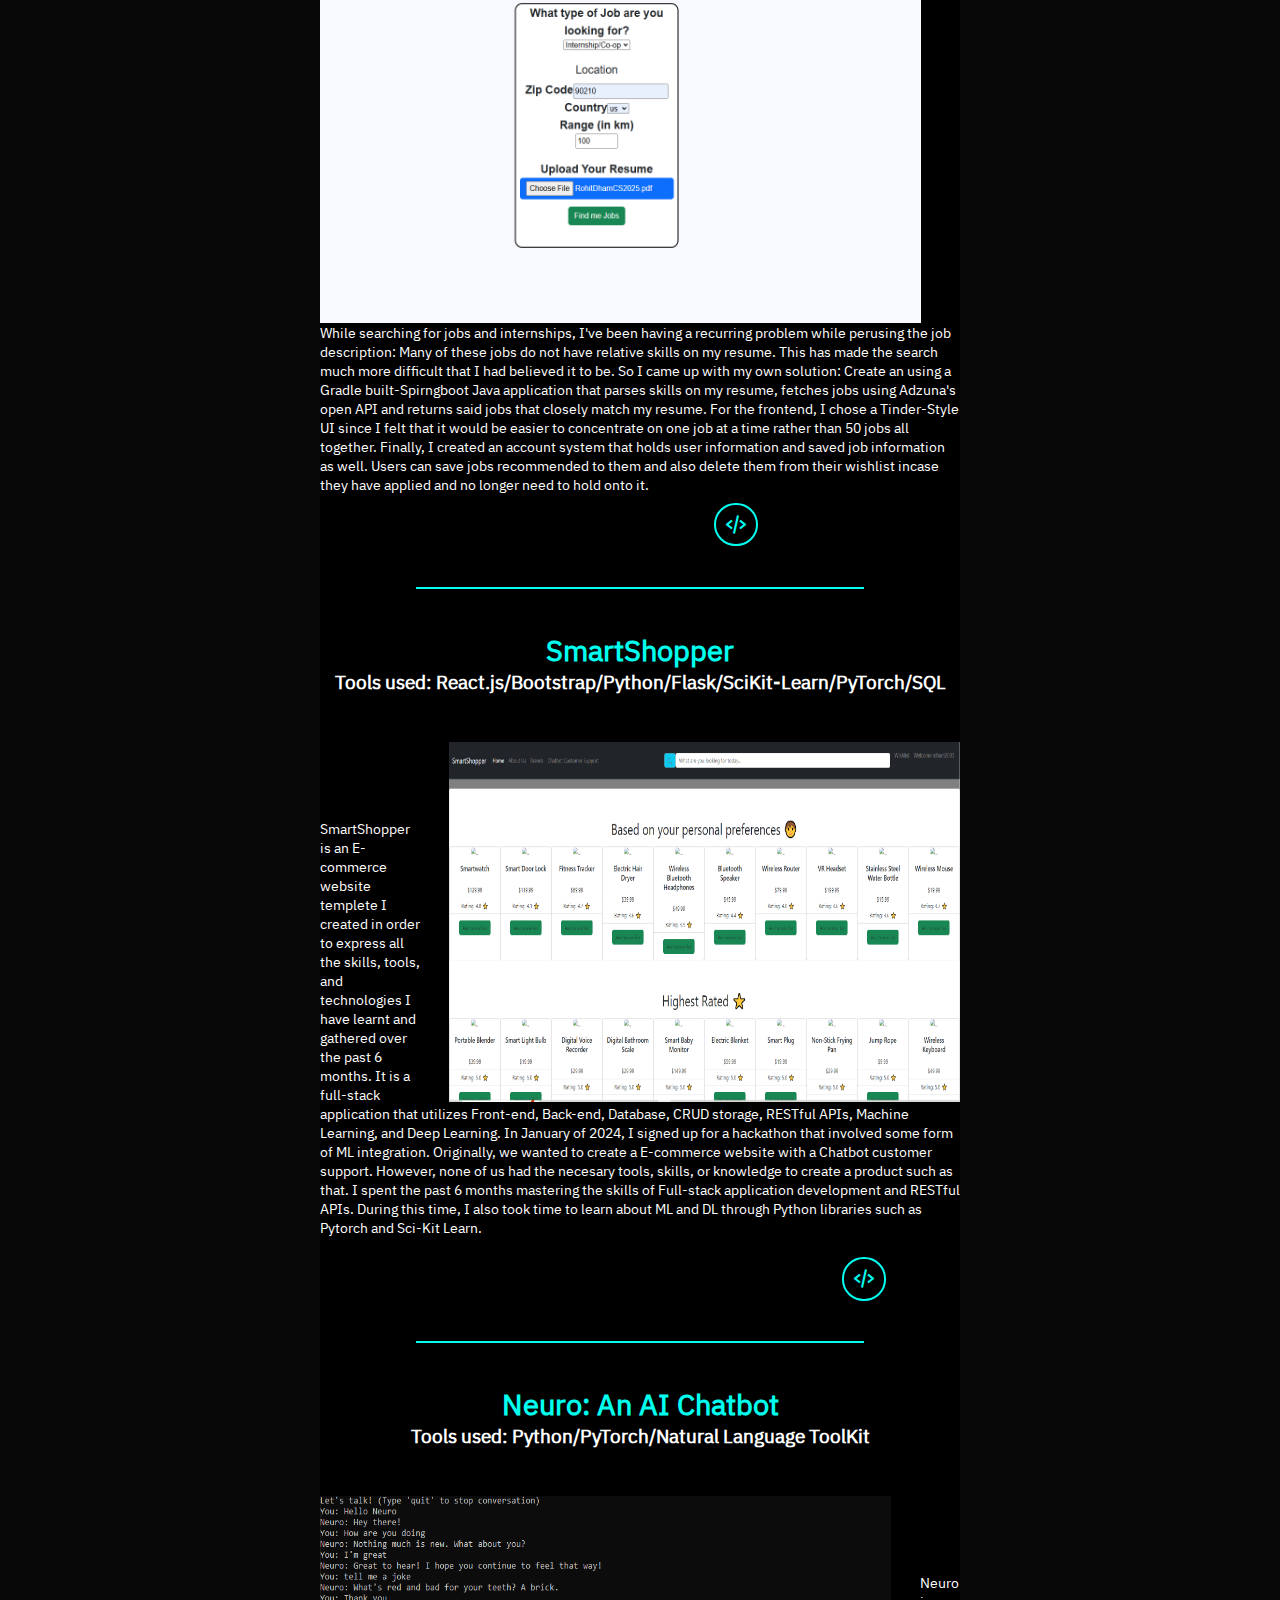
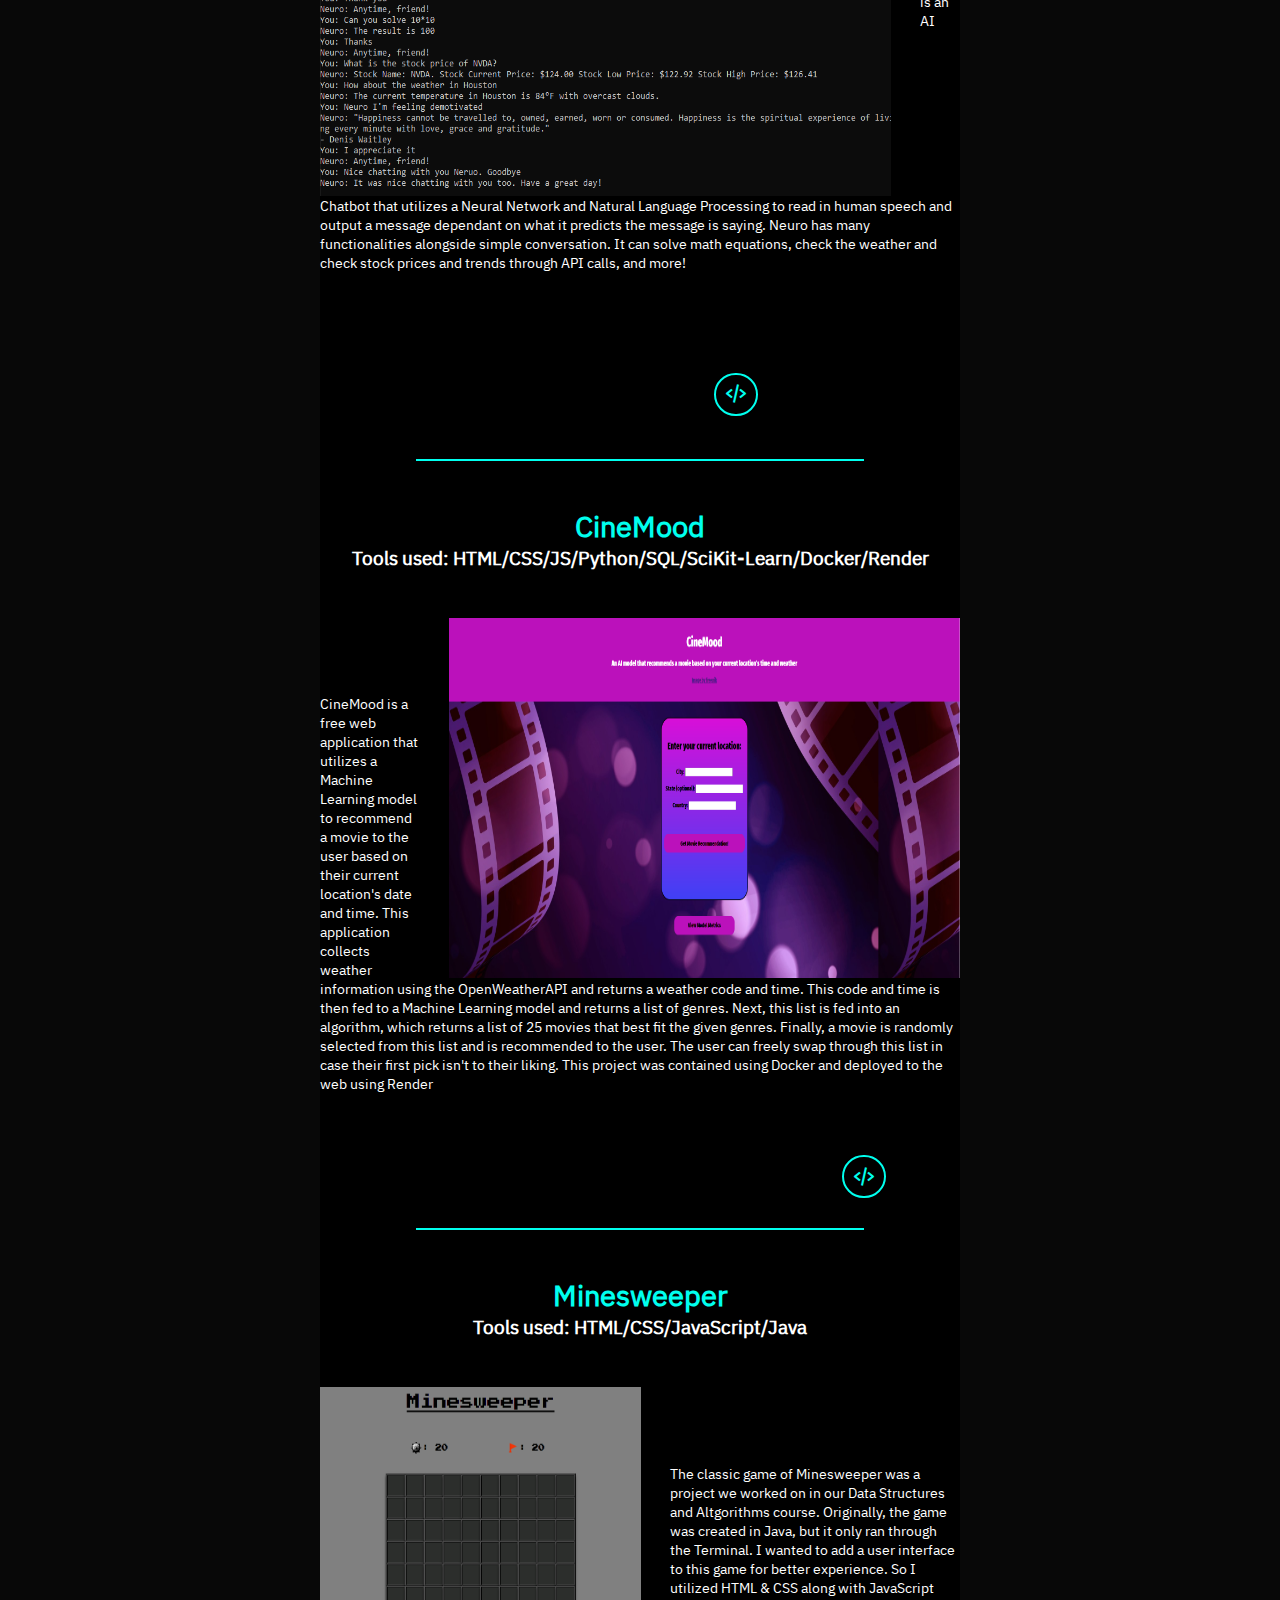
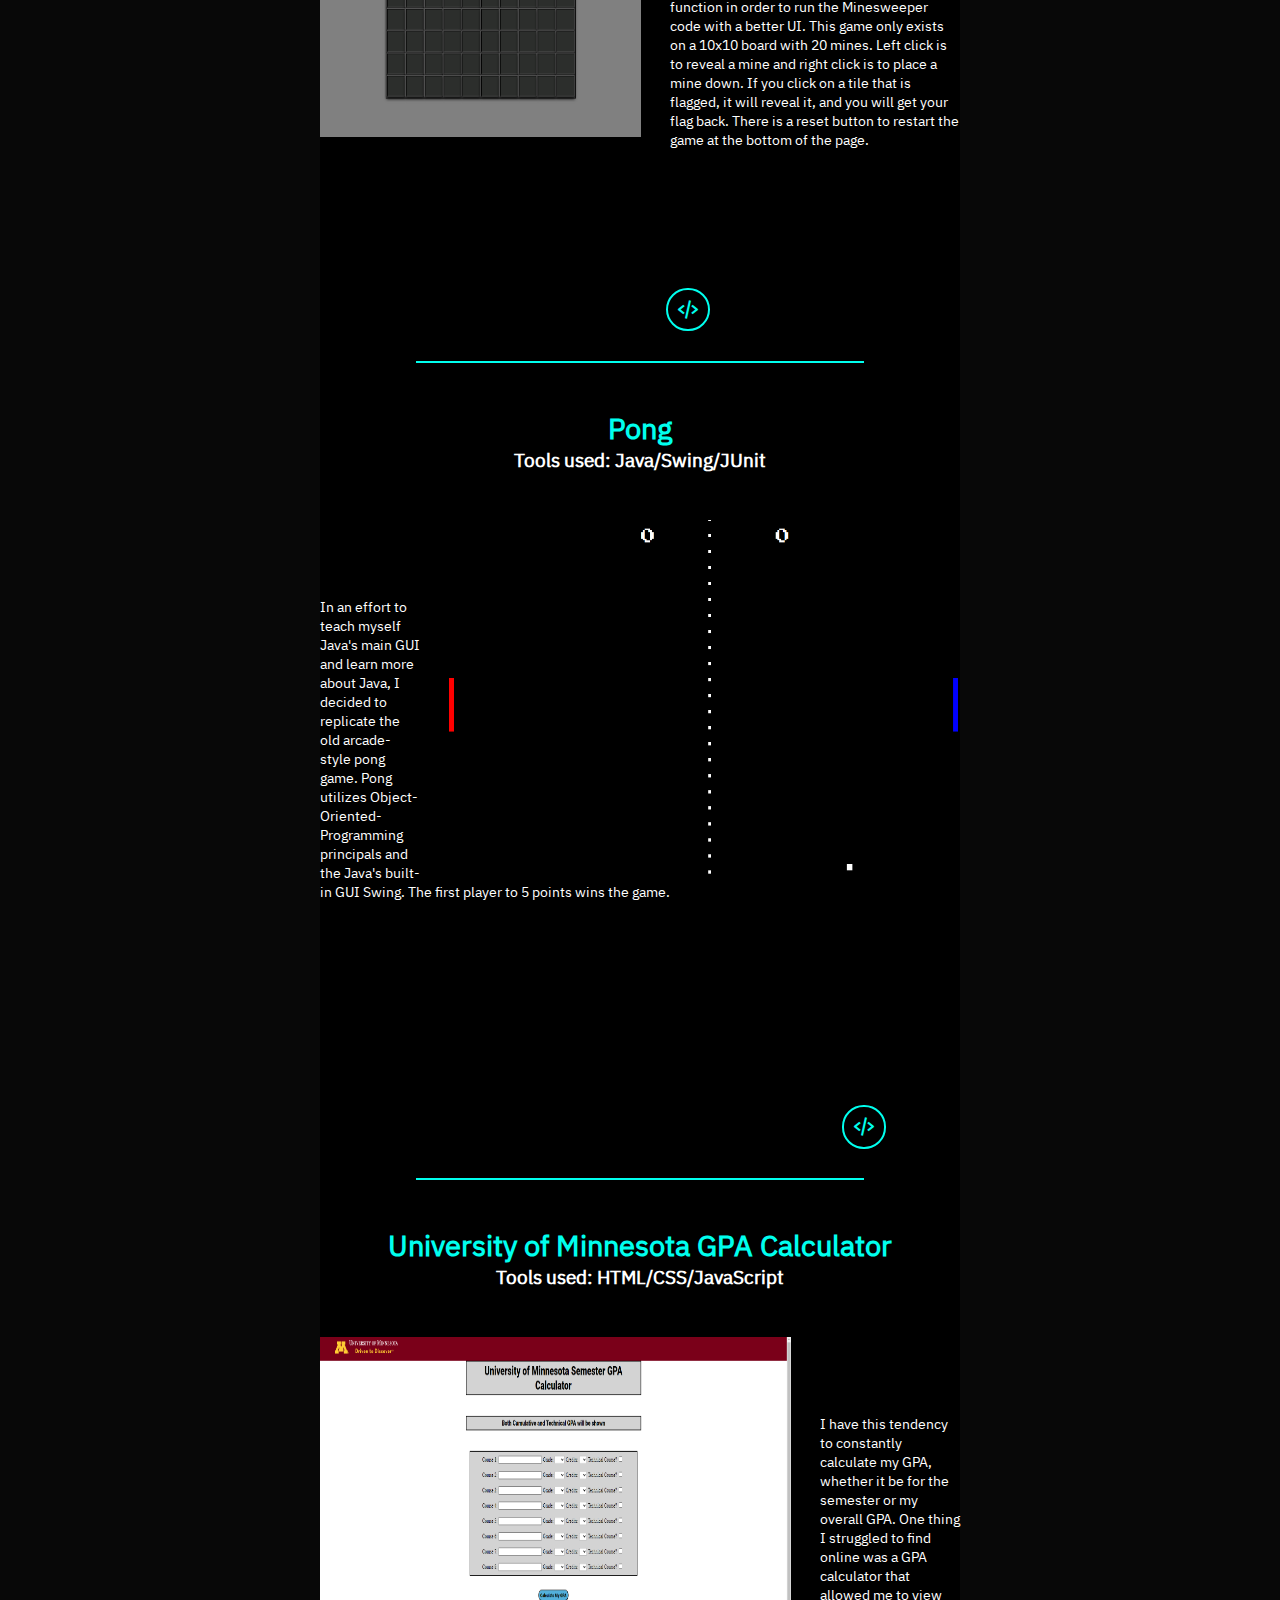
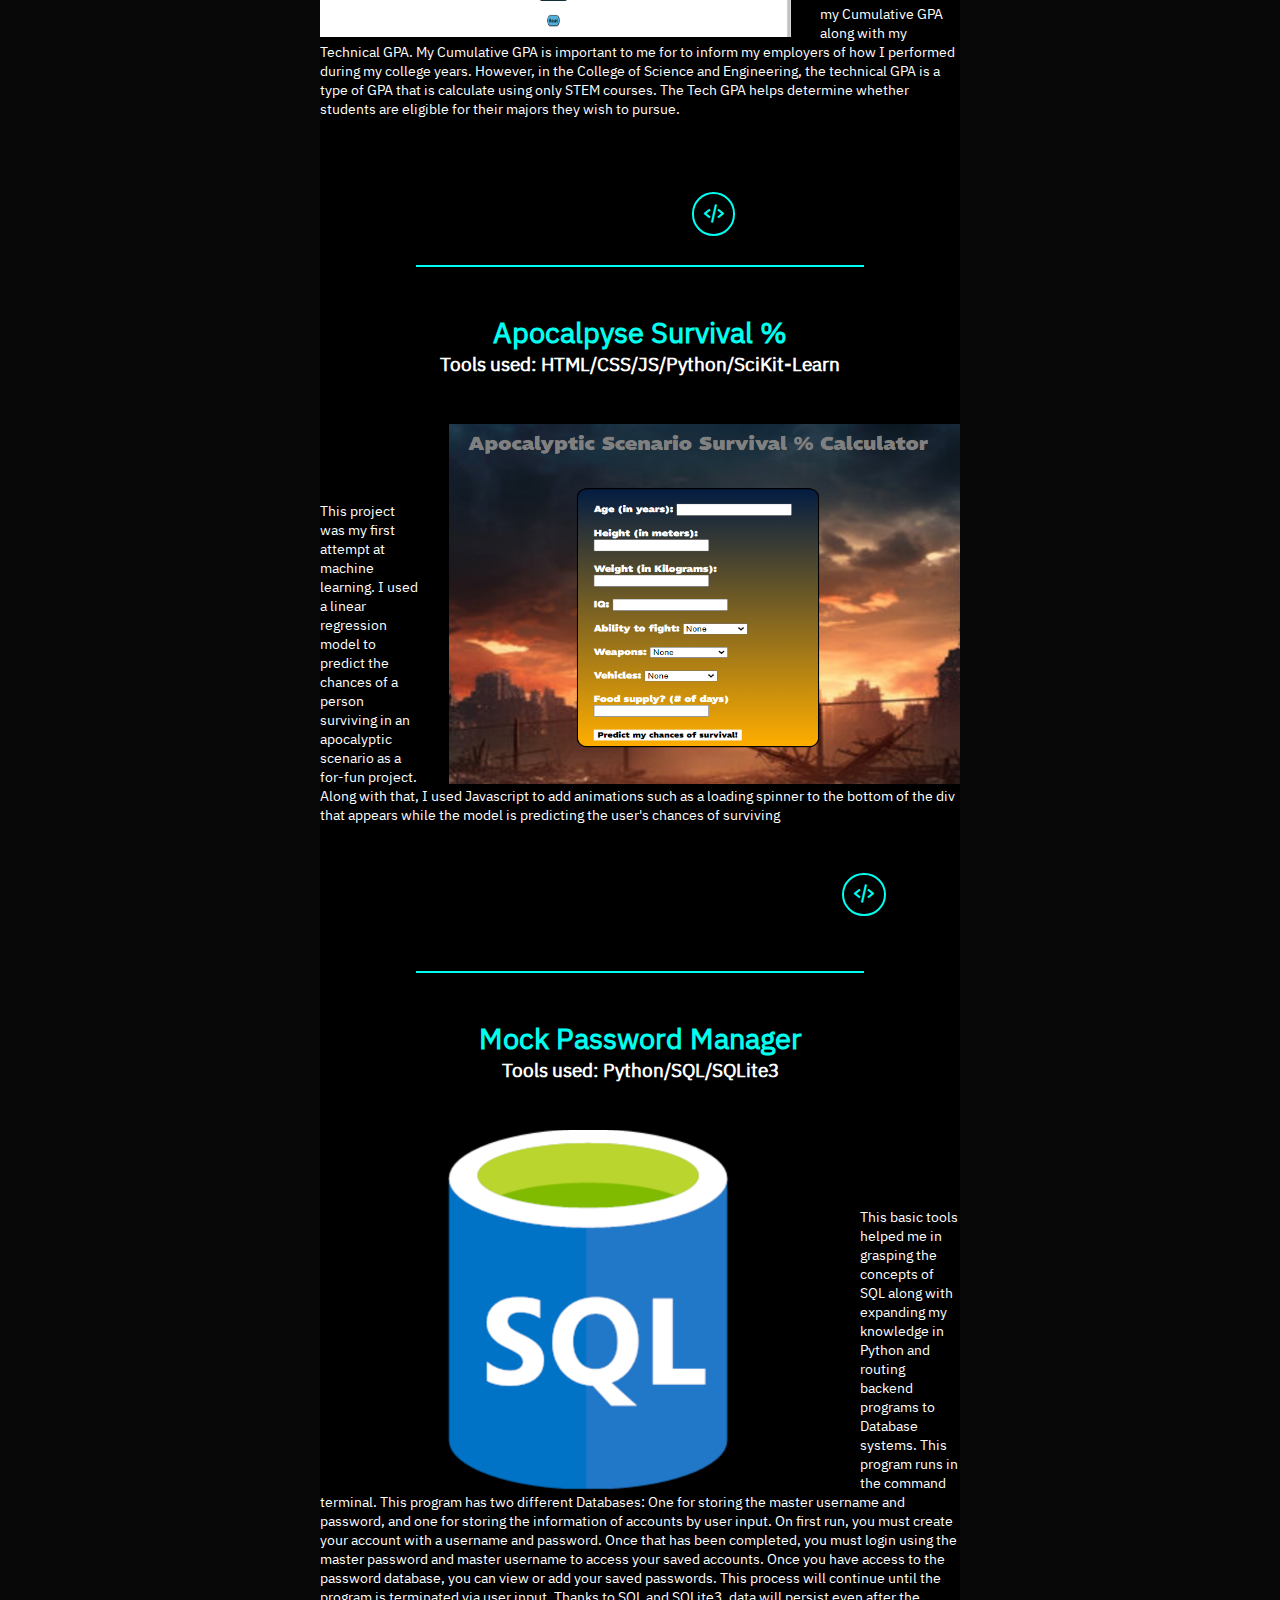
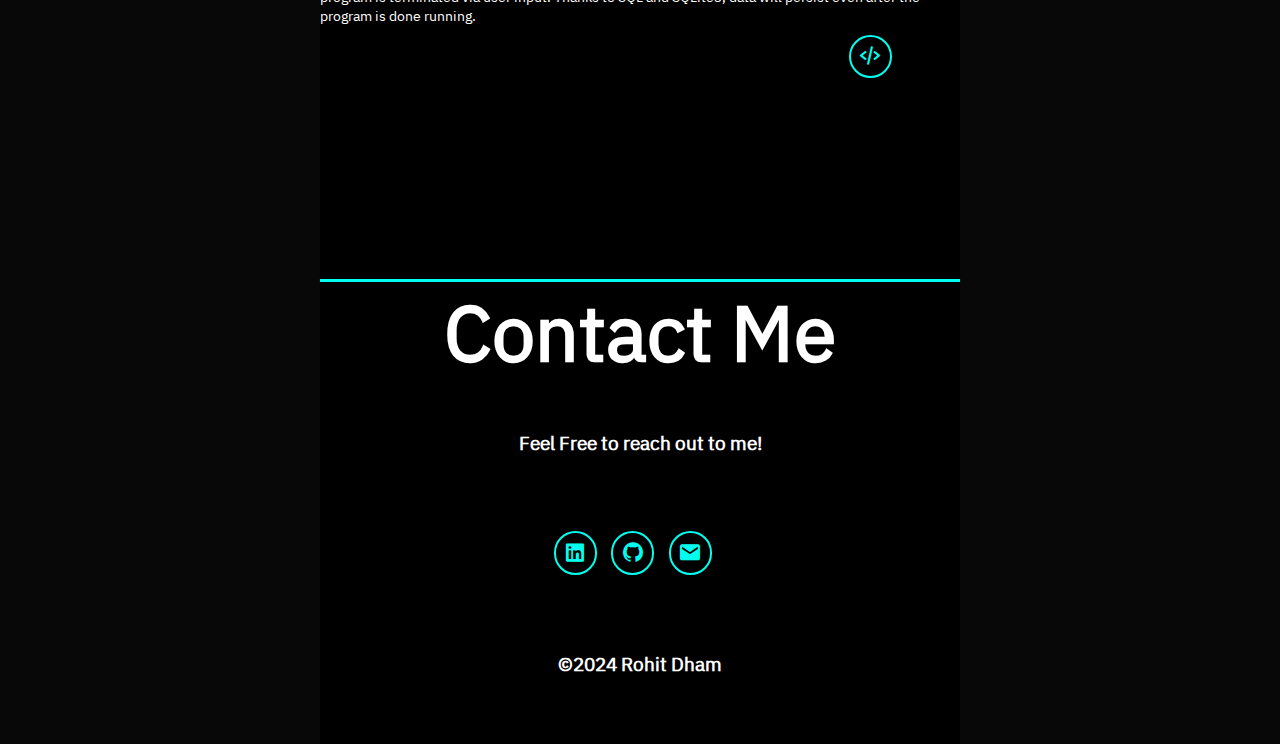
==== commit e3f1f6ff: "Added new skills" ====
--- a/index.html
+++ b/index.html
@@ -109,6 +109,10 @@
                 <div class="logostxt">C++</div>
             </div>
             <div class="skill">
+                <img class="logos" src="assets/csharp.png" alt="">
+                <div class="logostxt">C#</div>
+            </div>
+            <div class="skill">
                 <img class="logos" src="assets/html.png" alt="">
                 <div class="logostxt">HTML</div>
             </div>
@@ -209,6 +213,10 @@
                 <div class="logostxt">Springboot</div>
             </div>
             <div class="skill">
+                <img class="logos" src="assets/net.png" alt="">
+                <div class="logostxt">.NET Core</div>
+            </div>
+            <div class="skill">
                 <img class="logos" src="assets/junit.png" alt="">
                 <div class="logostxt">JUnit</div>
             </div>
@@ -275,6 +283,10 @@
         <div class="skill">
             <img class="logos" src="assets/VSCode.png" alt="">
             <div class="logostxt">VSCode</div>
+        </div>
+        <div class="skill">
+            <img class="logos" src="assets/vs.png" alt="">
+            <div class="logostxt">Visual Studio</div>
         </div>
         <div class="skill">
             <img class="logos" src="assets/Postman.png" alt="">
--- a/main.css
+++ b/main.css
@@ -449,7 +449,7 @@
     }
     
     .navbar a {
-        font-size: 1.2rem;
+        font-size: 0.7rem;
         color: white;
         margin-left: 4rem;
         font-weight: 500;
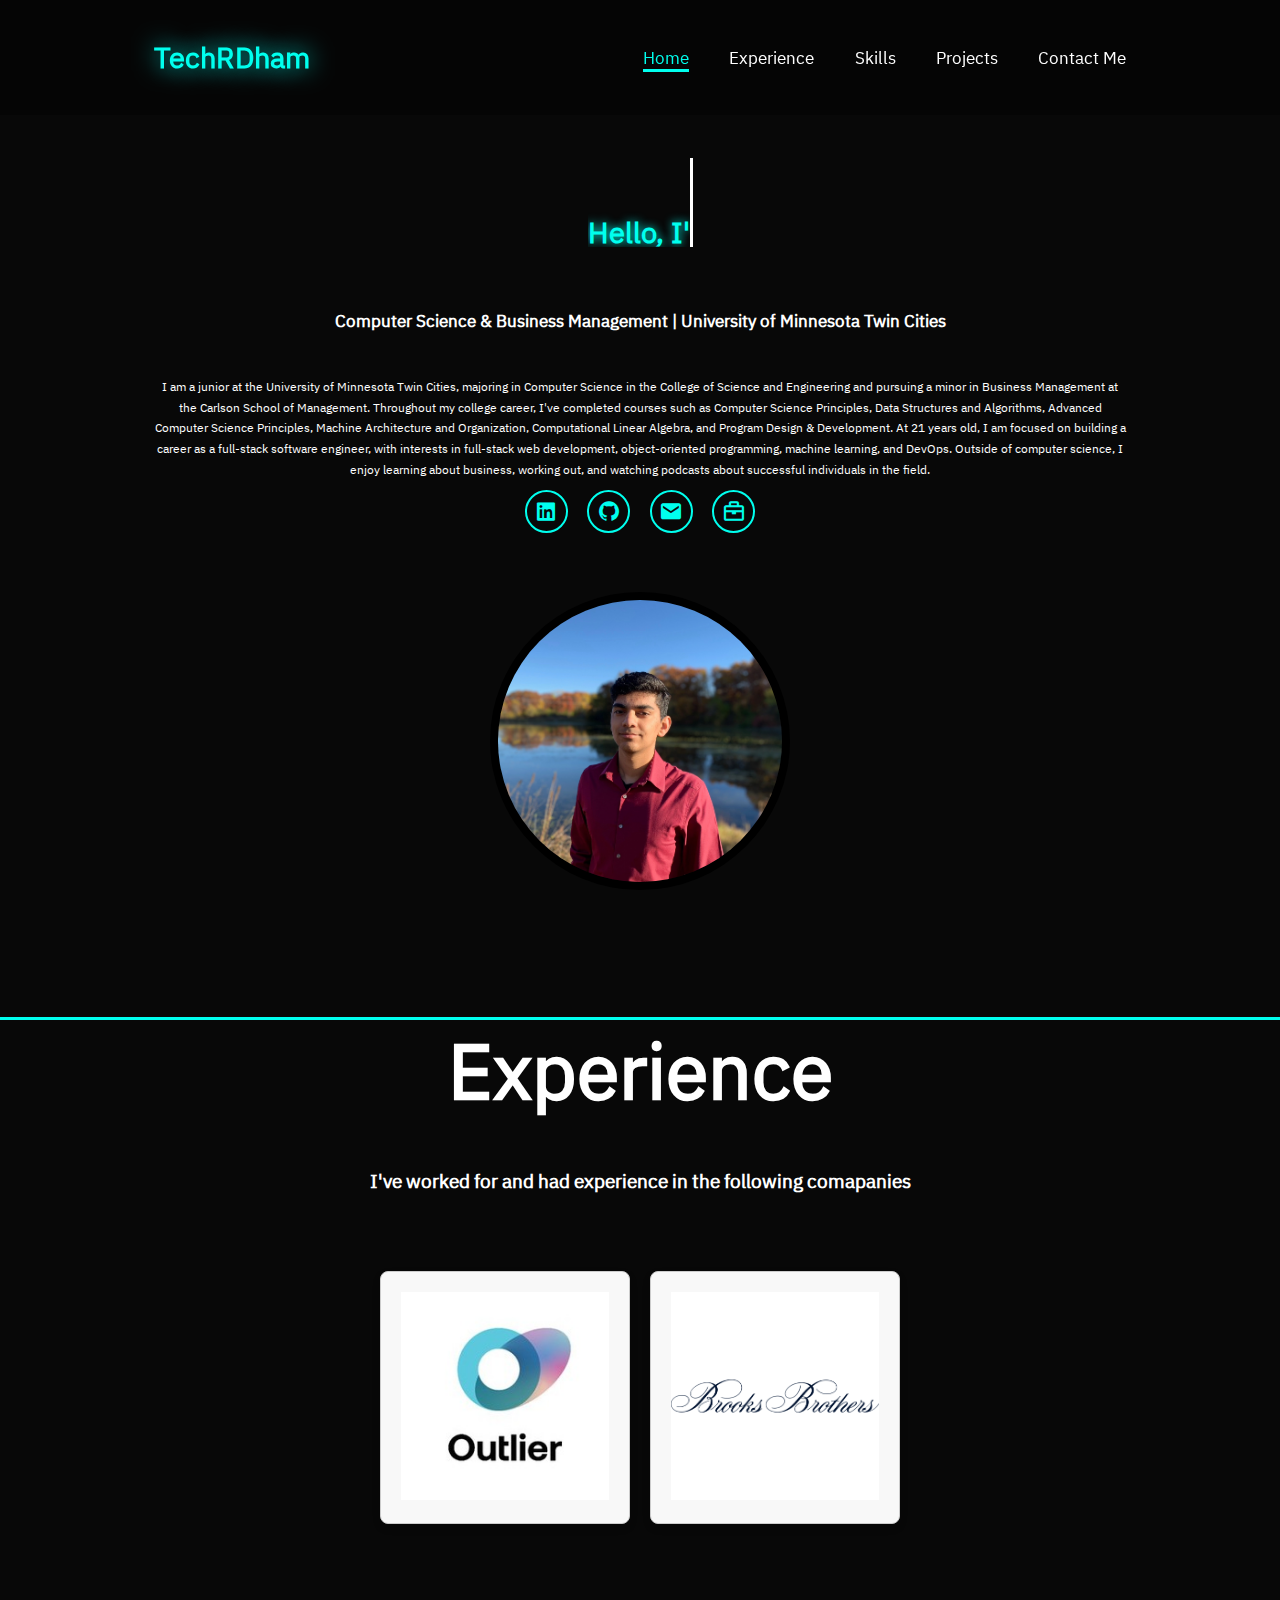
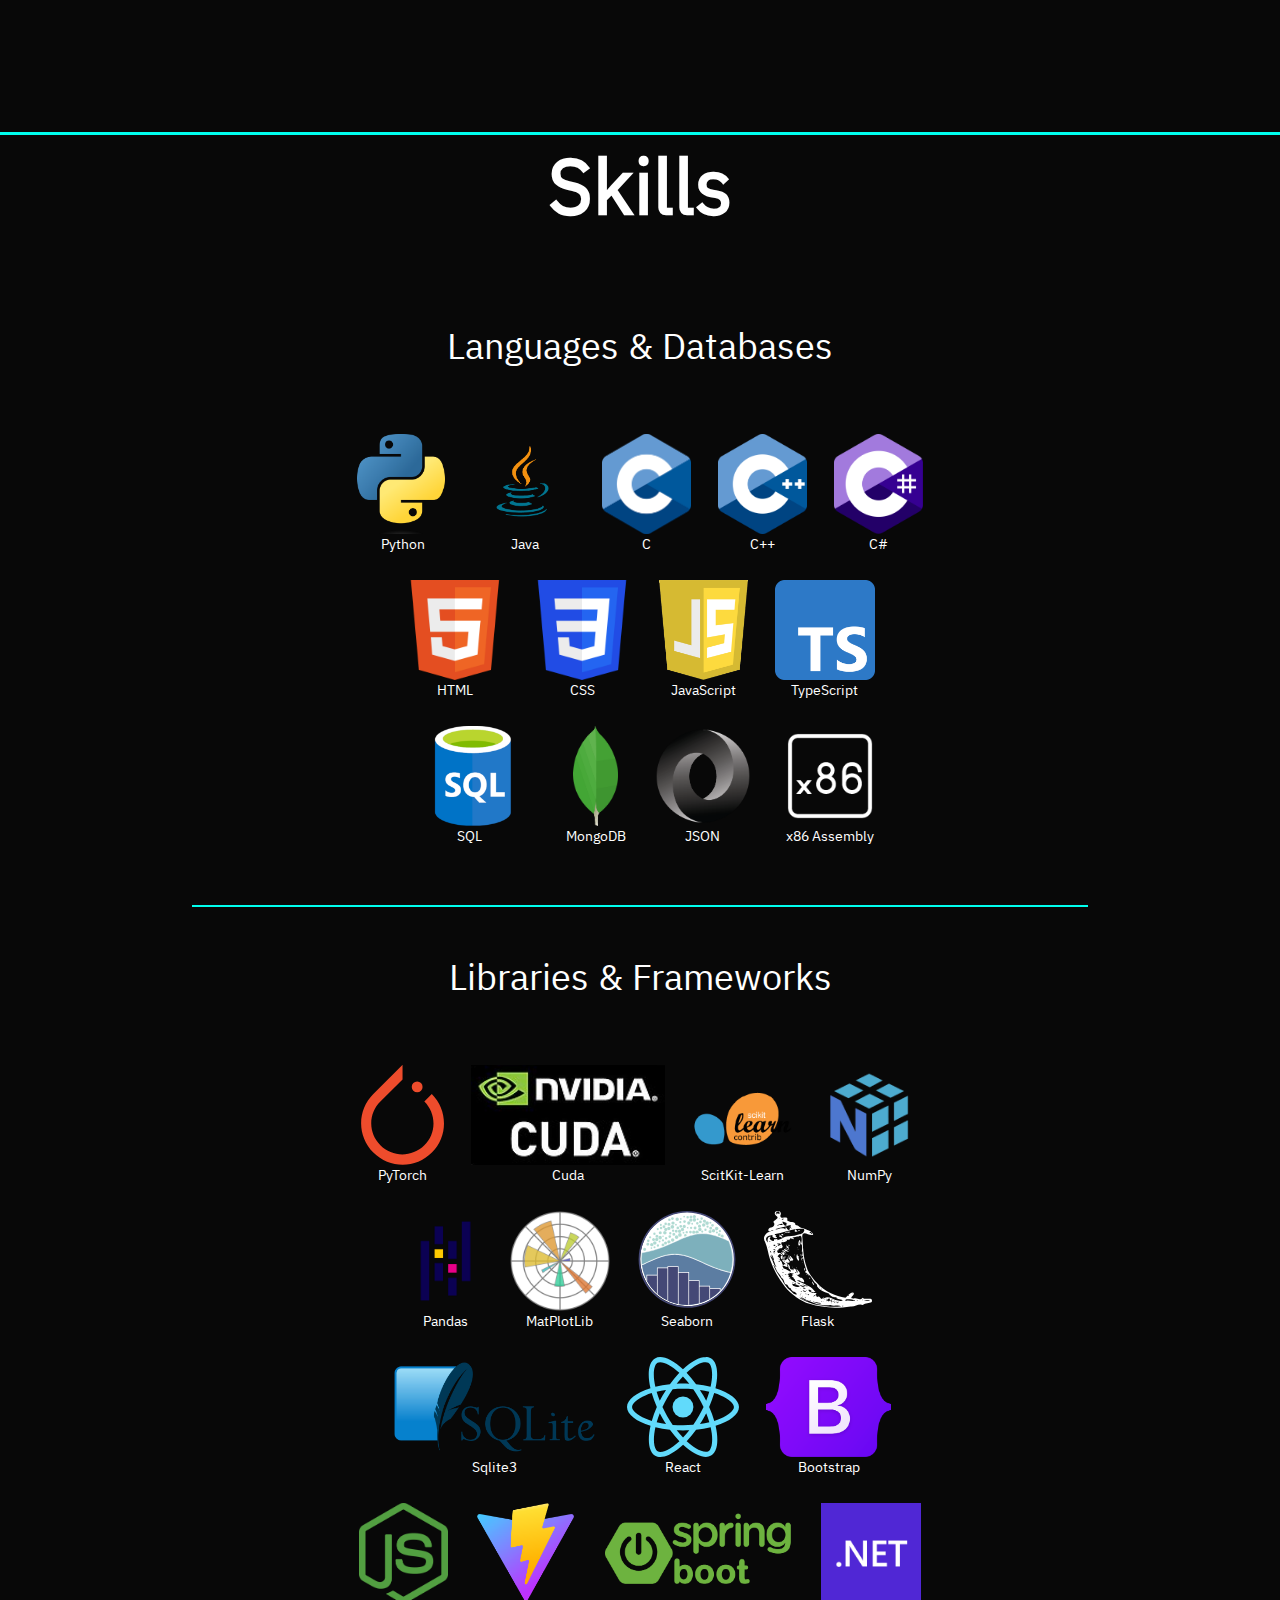
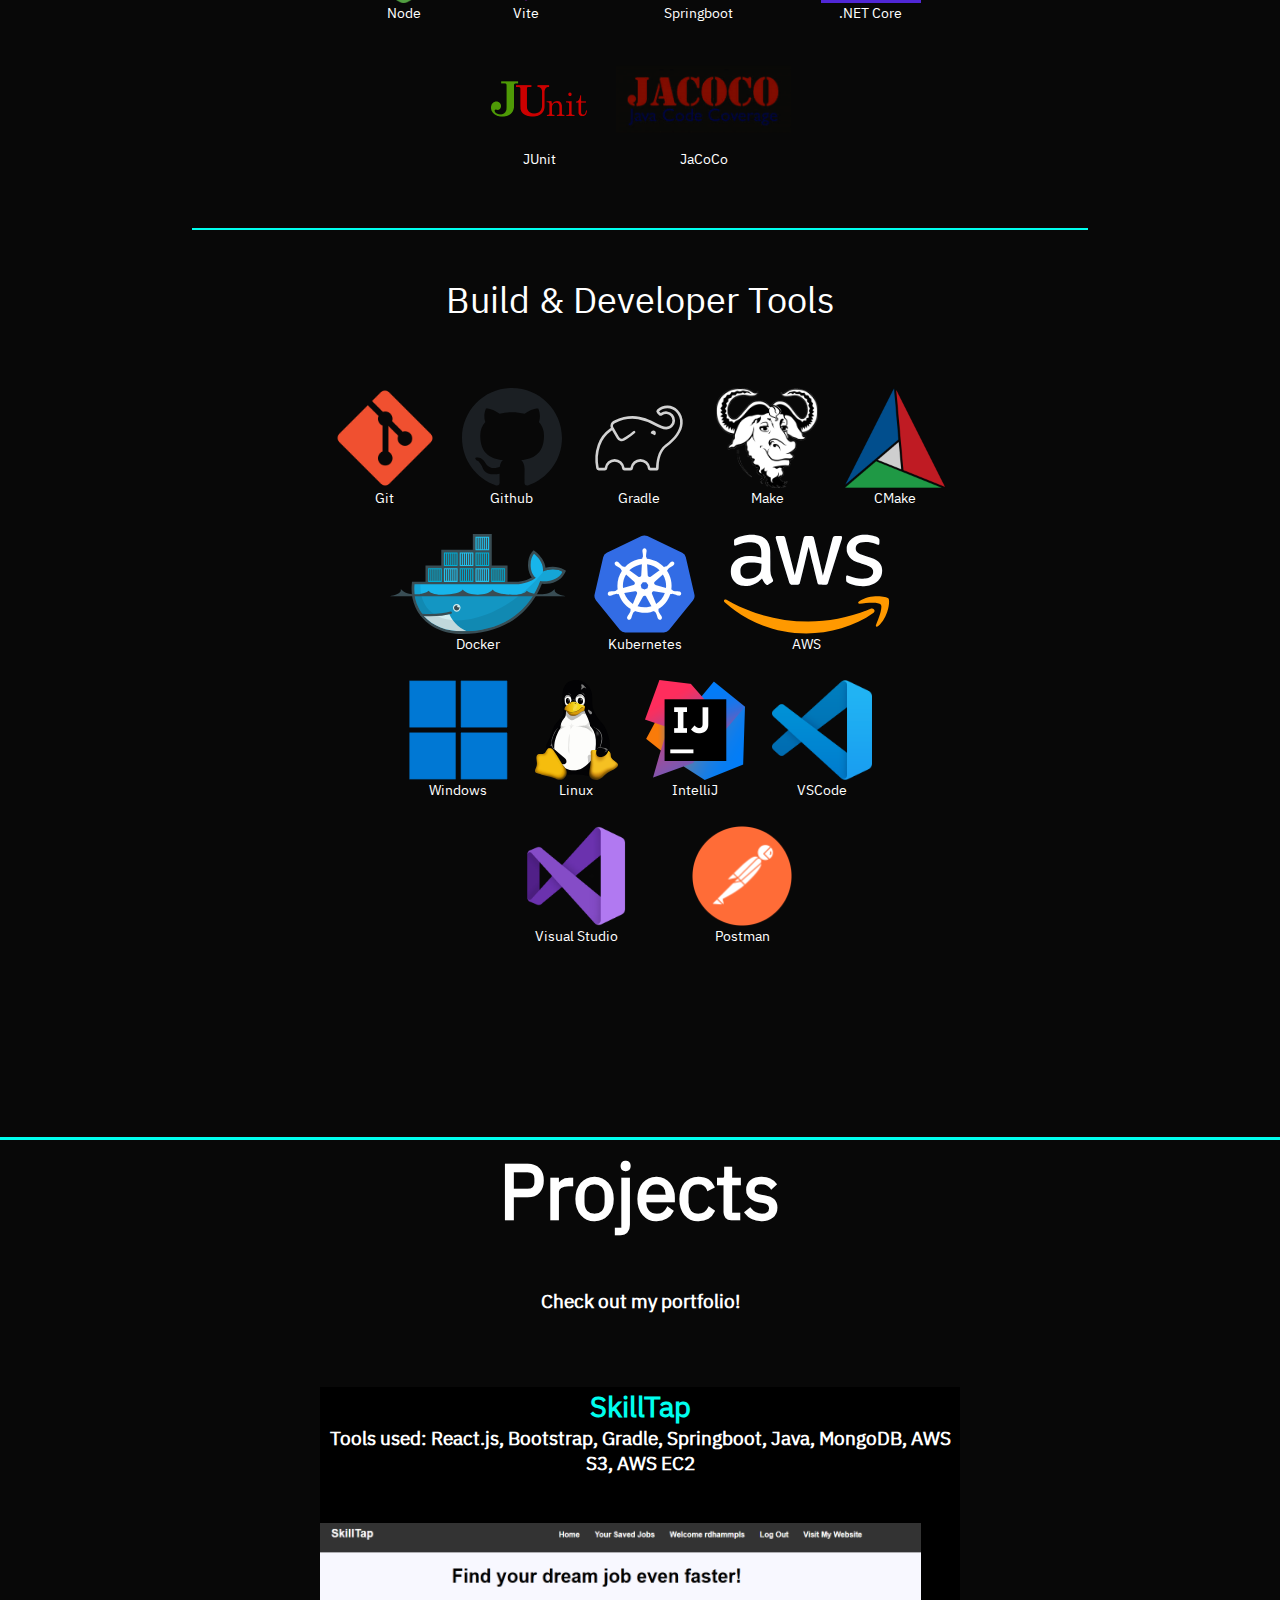
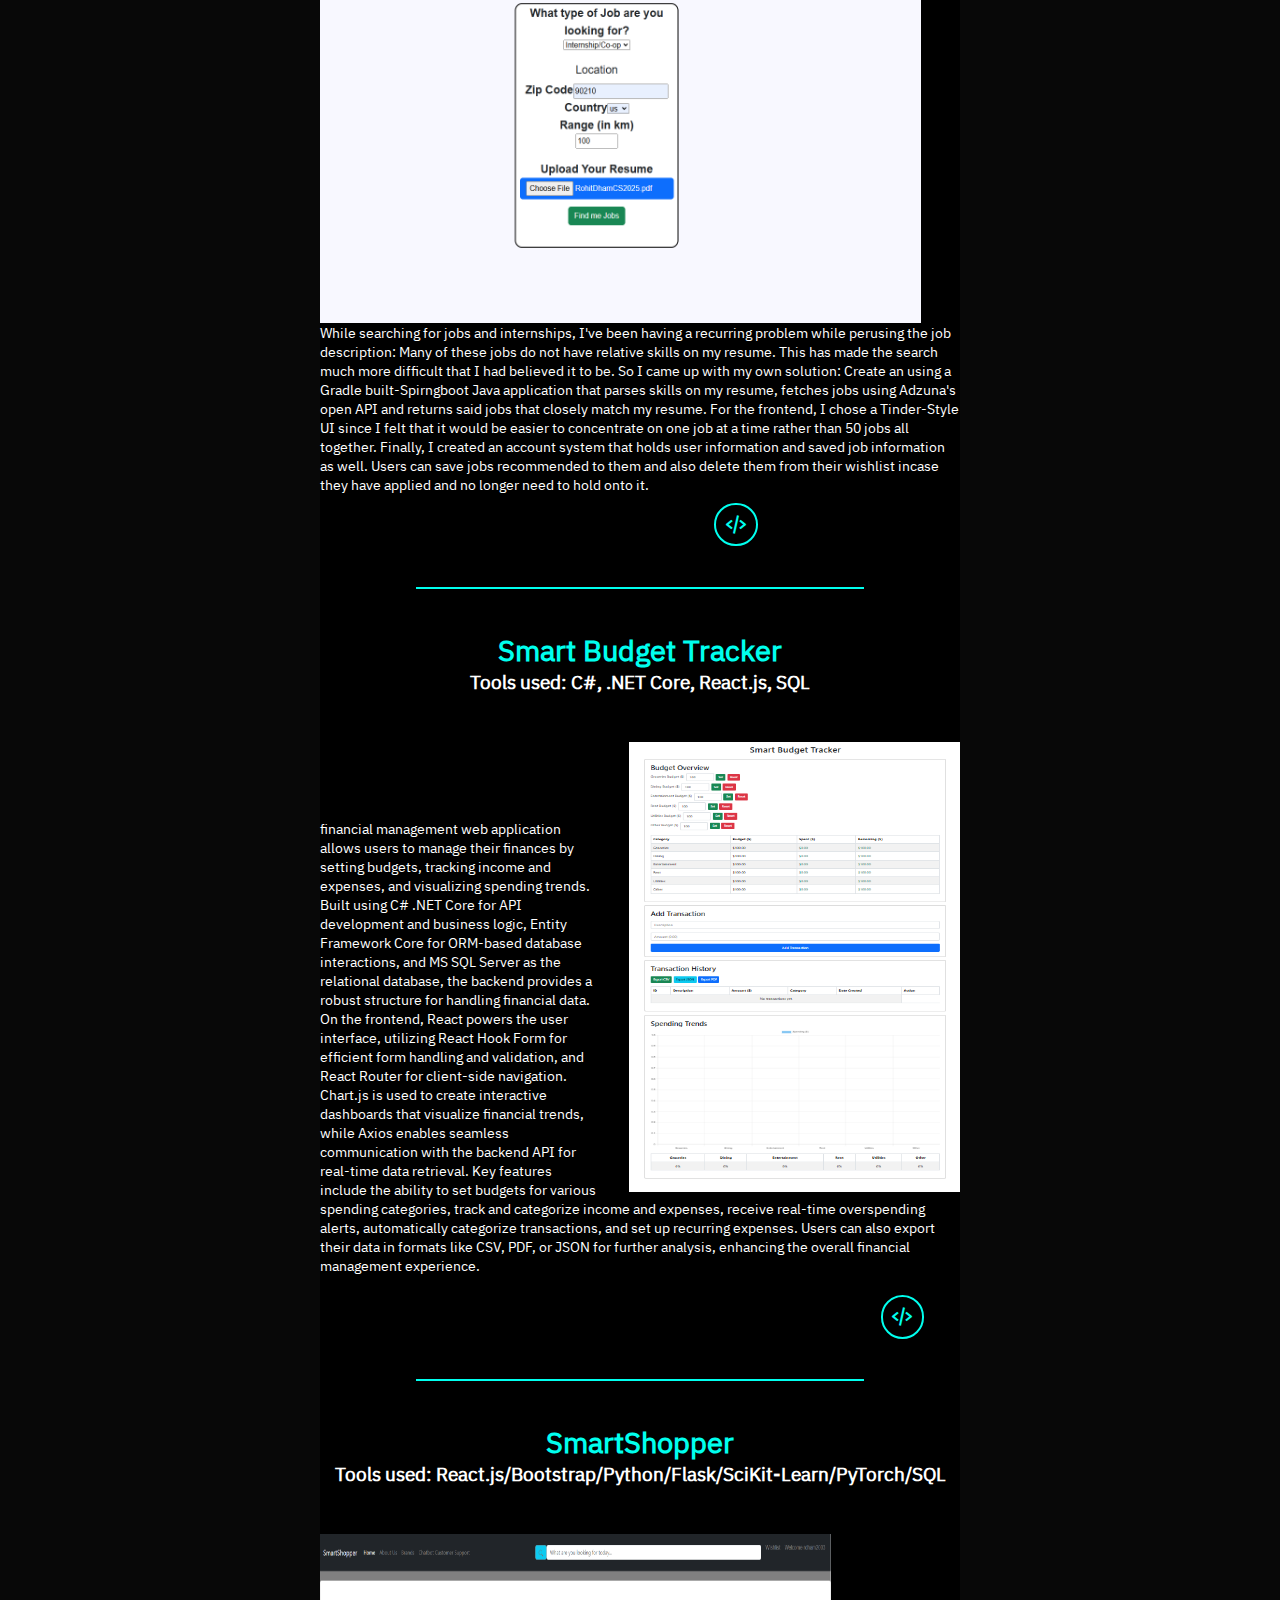
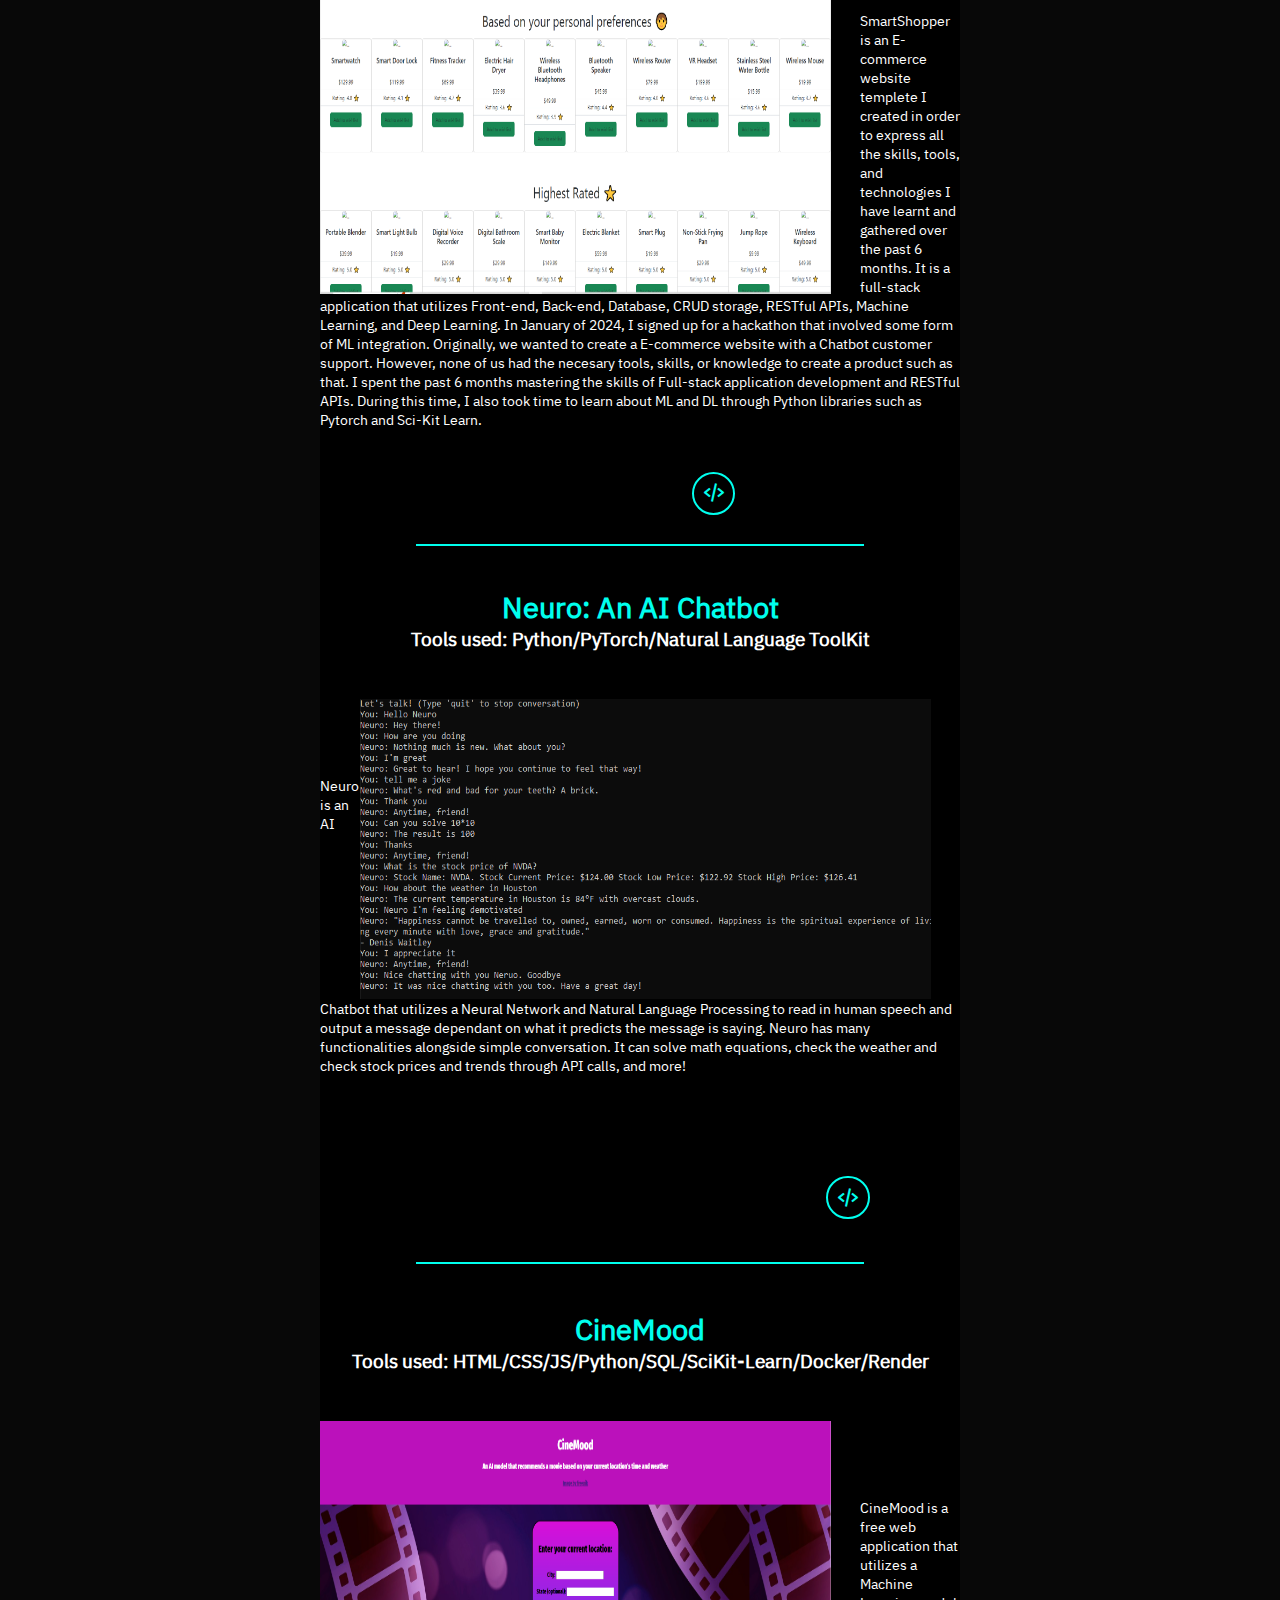
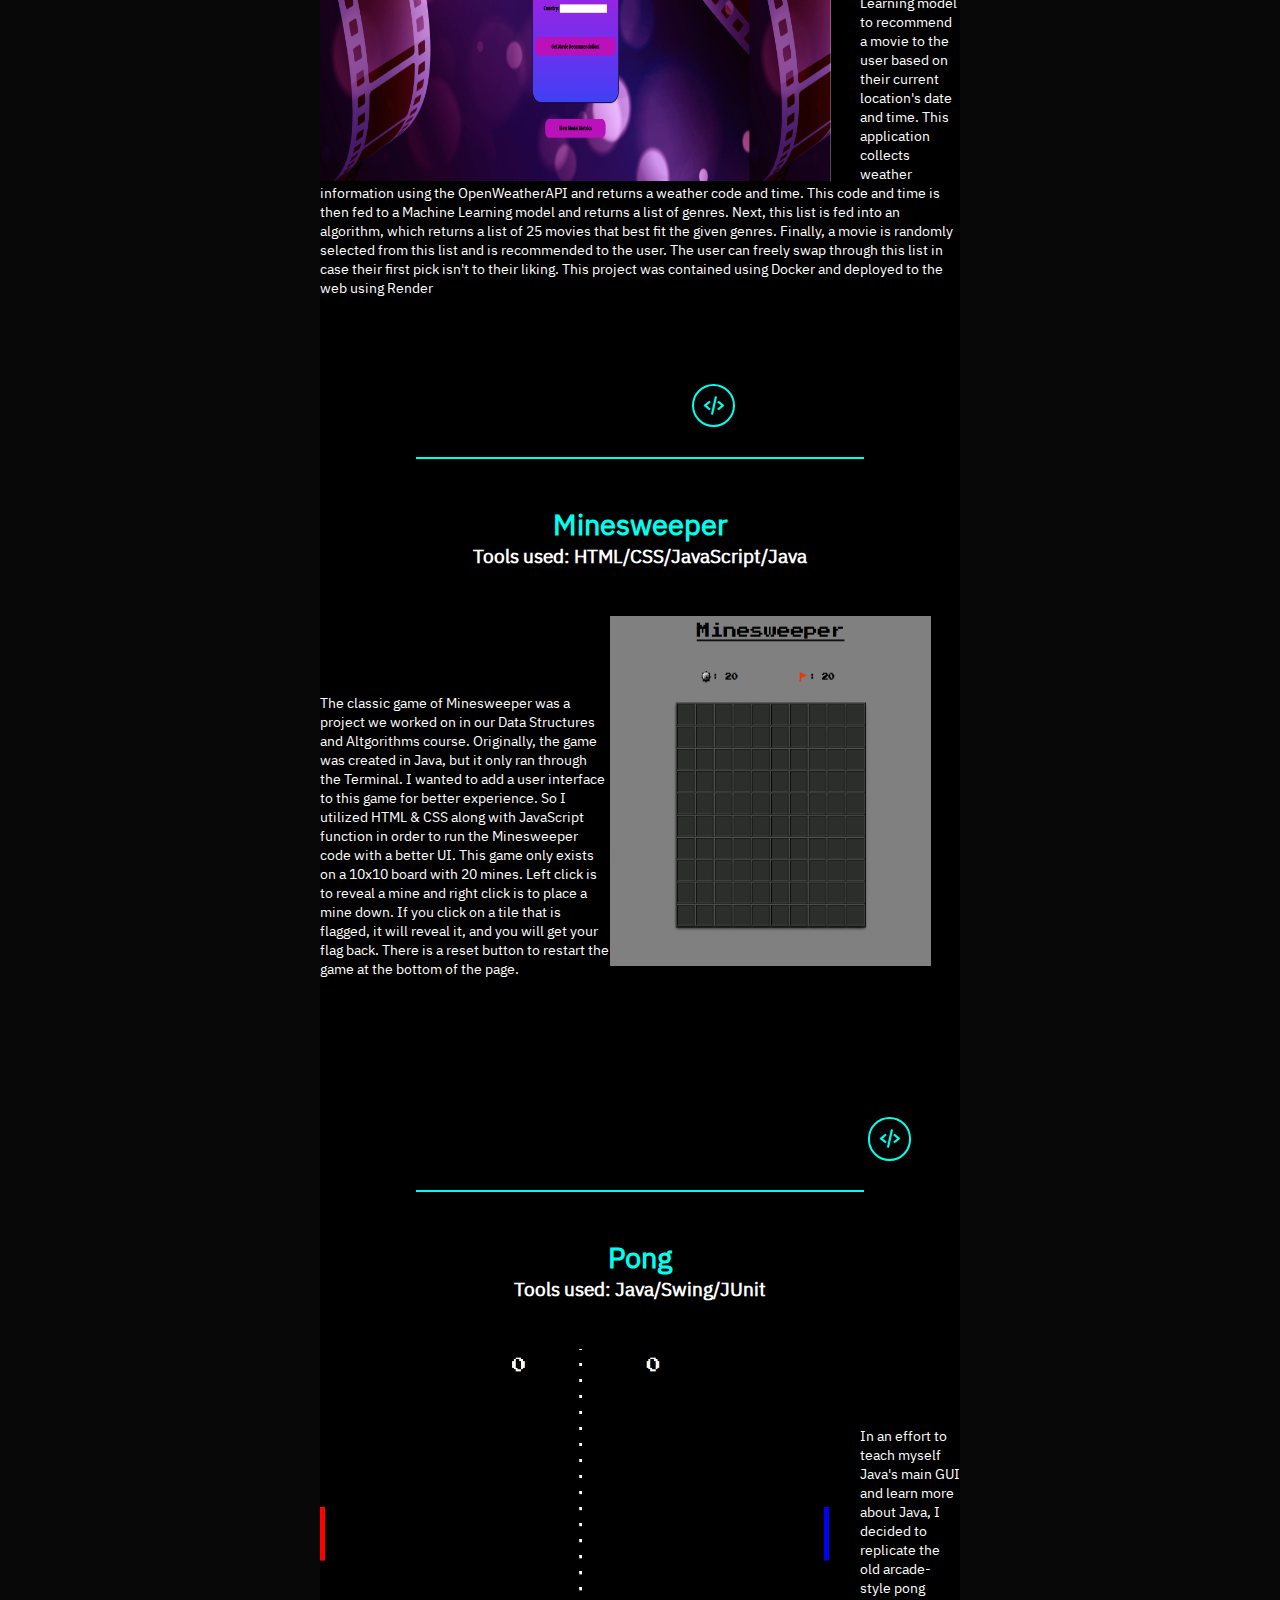
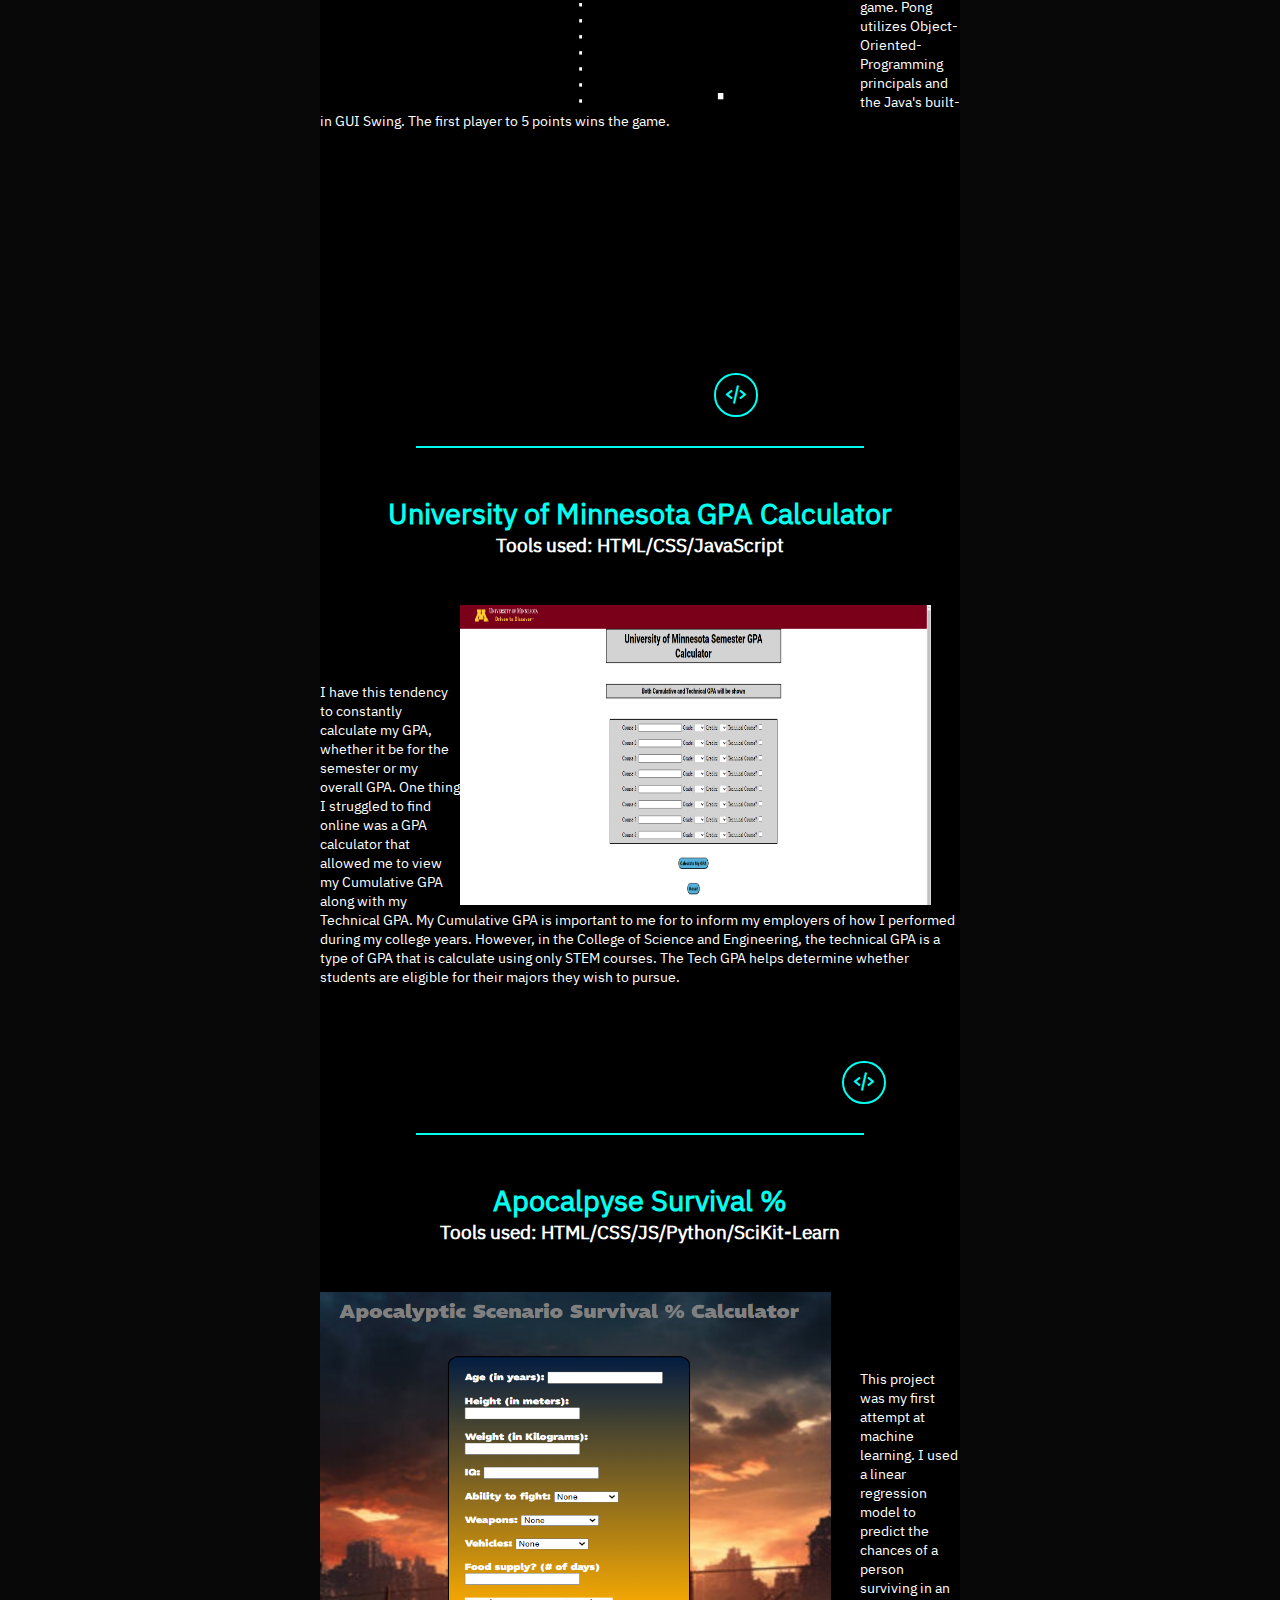
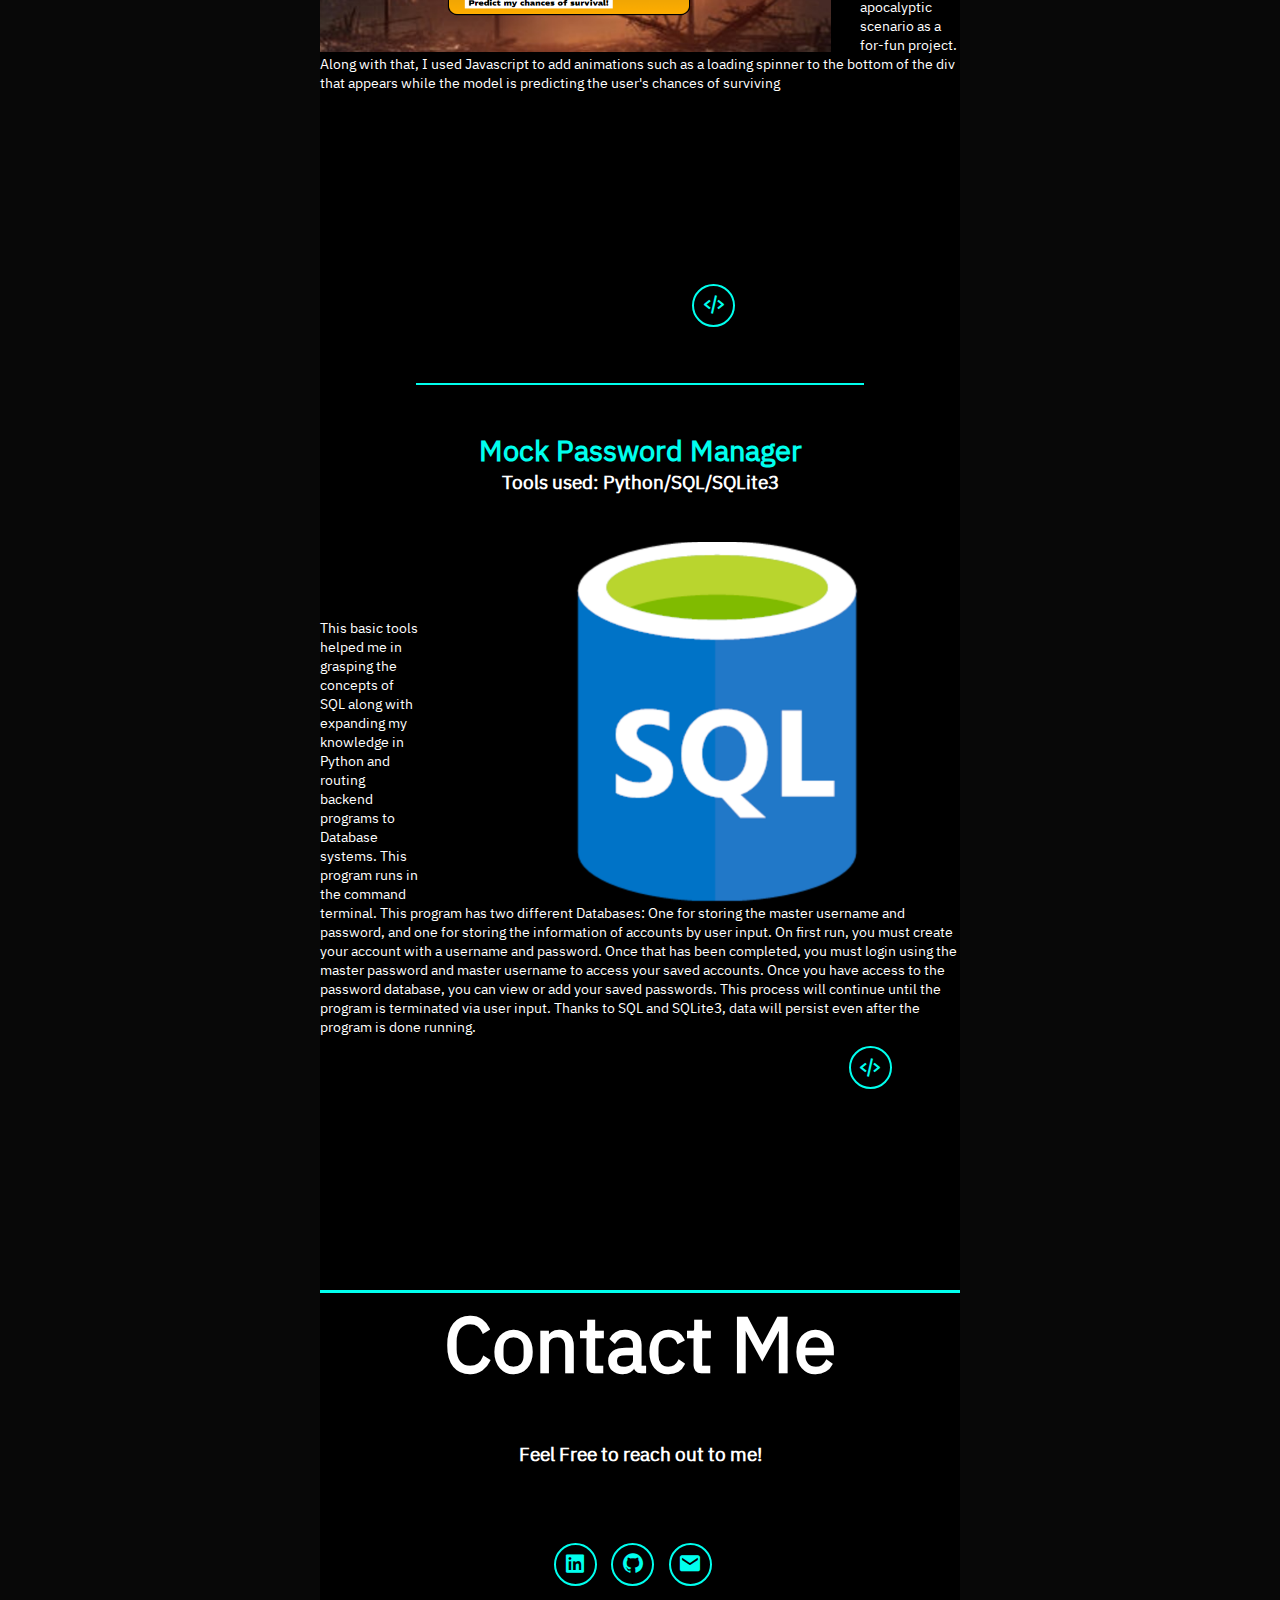
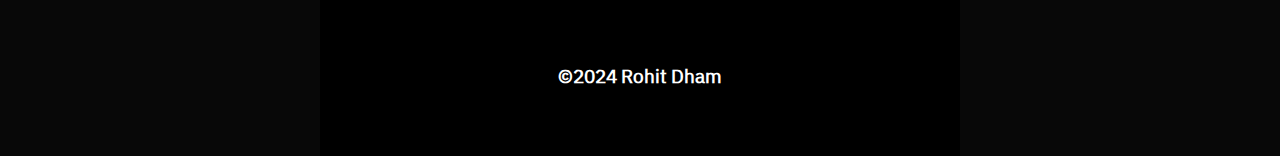
==== commit 49f1d185: "Added SBT project" ====
--- a/index.html
+++ b/index.html
@@ -331,10 +331,32 @@
         <br>
         <div class="project">
             <div class="title_container">
+                <h3 class="proj_title">Smart Budget Tracker</h3>
+                <h1 class="tools">Tools used: C#, .NET Core, React.js, SQL</h1>
+            </div>
+            <a href="https://github.com/rdham2003/SmartShopper" target="_blank"><img src="assets/SBT.png" height="80vh" width="40vh" class="proj_img4"></a>
+            <p class="proj_text">financial management web application allows users to manage their finances by setting budgets, tracking income and expenses, and visualizing spending 
+                trends. Built using C# .NET Core for API development and business logic, Entity Framework Core for ORM-based database interactions, and MS SQL Server as the relational 
+                database, the backend provides a robust structure for handling financial data. On the frontend, React powers the user interface, utilizing React Hook Form for efficient 
+                form handling and validation, and React Router for client-side navigation. Chart.js is used to create interactive dashboards that visualize financial trends, while Axios 
+                enables seamless communication with the backend API for real-time data retrieval. Key features include the ability to set budgets for various spending categories, track 
+                and categorize income and expenses, receive real-time overspending alerts, automatically categorize transactions, and set up recurring expenses. Users can also export their
+                 data in formats like CSV, PDF, or JSON for further analysis, enhancing the overall financial management experience.</p>
+        </div>
+        <br>
+        <div class="social-icons" id="img_code7">
+            <a href="https://github.com/sohamkundu27/SBTr" target="_blank"><i class='bx bx-code-alt'></i></a>
+        </div>
+        <br>
+        <hr class="linebreak">
+        <br>
+        <br>
+        <div class="project">
+            <div class="title_container">
                 <h3 class="proj_title">SmartShopper</h3>
                 <h1 class="tools">Tools used: React.js/Bootstrap/Python/Flask/SciKit-Learn/PyTorch/SQL</h1>
             </div>
-            <a href="https://github.com/rdham2003/SmartShopper" target="_blank"><img src="assets/Smartshopper.png" height="40vh" width="60vh" class="proj_img"></a>
+            <a href="https://github.com/rdham2003/SmartShopper" target="_blank"><img src="assets/Smartshopper.png" class="proj_img5"></a>
             <p class="proj_text">SmartShopper is an E-commerce website templete I created in order to express all the skills, tools, and technologies I have learnt and gathered 
                 over the past 6 months. It is a full-stack application that utilizes Front-end, Back-end, Database, CRUD storage, RESTful APIs, Machine Learning, and Deep Learning. 
                 In January of 2024, I signed up for a hackathon that involved some form of ML integration. Originally, we wanted to create a E-commerce website with a Chatbot 
@@ -343,10 +365,11 @@
                 Sci-Kit Learn.</p>
         </div>
         <br>
-        <div class="social-icons" id="img_code">
+        <br>
+        <br>
+        <div class="social-icons" id="img_code4">
             <a href="https://github.com/rdham2003/SmartShopper" target="_blank"><i class='bx bx-code-alt'></i></a>
         </div>
-        <br>
         <hr class="linebreak">
         <br>
         <br>
@@ -355,7 +378,7 @@
                 <h3 class="proj_title">Neuro: An AI Chatbot</h3>
                 <h1 class="tools">Tools used: Python/PyTorch/Natural Language ToolKit</h1>
             </div>
-            <a href="https://github.com/rdham2003/Neuro-the-Chatbot" target="_blank"><img src="assets/Neuro.png" height="300vh" width="600vh"class="proj_img2"></a>
+            <a href="https://github.com/rdham2003/Neuro-the-Chatbot" target="_blank"><img src="assets/Neuro.png" height="300vh" width="600vh"class="proj_img6"></a>
             <p class="proj_text">Neuro is an AI Chatbot that utilizes a Neural Network and Natural Language Processing to read in human speech and output a message dependant on what
                  it predicts the message is saying. Neuro has many functionalities alongside simple conversation. It can solve math equations, check the weather and check stock 
                  prices and trends through API calls, and more!</p>
@@ -366,7 +389,7 @@
             <br>
             <br>
             <br>
-            <div class="social-icons" id="img_code2">
+            <div class="social-icons" id="img_code8">
                 <a href="https://github.com/rdham2003/Neuro-the-Chatbot" target="_blank"><i class='bx bx-code-alt'></i></a>
             </div>
         <br>
@@ -378,7 +401,7 @@
                 <h3 class="proj_title">CineMood</h3>
                 <h1 class="tools">Tools used: HTML/CSS/JS/Python/SQL/SciKit-Learn/Docker/Render</h1>
             </div>
-            <a href="https://cinemood-x27l.onrender.com/" target="_blank"><img src="assets/CineMood.png" height="30vh" width="60vh" class="proj_img"></a>
+            <a href="https://cinemood-x27l.onrender.com/" target="_blank"><img src="assets/CineMood.png" height="30vh" width="60vh" class="proj_img5"></a>
             <p class="proj_text">CineMood is a free web application that utilizes a Machine Learning model to recommend a movie to the user based on their current location's date 
                 and time. This application collects weather information using the OpenWeatherAPI and returns a weather code and time. This code and time is then fed to a Machine 
                 Learning model and returns a list of genres. Next, this list is fed into an algorithm, which returns a list of 25 movies that best fit the given genres. Finally, 
@@ -388,7 +411,9 @@
             <br>
             <br>
             <br>
-            <div class="social-icons" id="img_code">
+            <br>
+            <br>
+            <div class="social-icons" id="img_code4">
                 <a href="https://github.com/rdham2003/CineMood" target="_blank"><i class='bx bx-code-alt'></i></a>
             </div>
         <hr class="linebreak">
@@ -399,7 +424,7 @@
                 <h3 class="proj_title">Minesweeper</h3>
                 <h1 class="tools">Tools used: HTML/CSS/JavaScript/Java</h1>
             </div>
-            <a href="https://rdham2003.github.io/Minesweeper/" target="_blank"><img src="assets/minesweeper.png" height="350vh" width="350vh"class="proj_img2"></a>
+            <a href="https://rdham2003.github.io/Minesweeper/" target="_blank"><img src="assets/minesweeper.png" height="350vh" width="350vh"class="proj_img6"></a>
             <p class="proj_text">The classic game of Minesweeper was a project we worked on in our Data Structures and Altgorithms course. Originally, the game was created in Java, 
                 but it only ran through the Terminal. I wanted to add a user interface to this game for better experience. So I utilized HTML & CSS along with JavaScript function in 
                 order to run the Minesweeper code with a better UI. This game only exists on a 10x10 board with 20 mines. Left click is to reveal a mine and right click is to place a 
@@ -415,7 +440,7 @@
             <br>
             <br>
             <br>
-            <div class="social-icons" id="img_code3">
+            <div class="social-icons" id="img_code9">
                 <a href="https://github.com/rdham2003/Minesweeper" target="_blank"><i class='bx bx-code-alt'></i></a>
             </div>
         </div>
@@ -427,7 +452,7 @@
                 <h3 class="proj_title">Pong</h3>
                 <h1 class="tools">Tools used: Java/Swing/JUnit</h1>
             </div>
-            <a href="https://github.com/rdham2003/Mini-Projects/tree/main/Pong" target="_blank"><img src="assets/pong.png" height="20vh" width="40vh" class="proj_img"></a>
+            <a href="https://github.com/rdham2003/Mini-Projects/tree/main/Pong" target="_blank"><img src="assets/pong.png" height="20vh" width="40vh" class="proj_img5"></a>
             <p class="proj_text">In an effort to teach myself Java's main GUI and learn more about Java, I decided to replicate the old arcade-style pong game. Pong utilizes
                 Object-Oriented-Programming principals and the Java's built-in GUI Swing. The first player to 5 points wins the game.</p>
             <br>
@@ -445,7 +470,10 @@
             <br>
             <br>
             <br>
-            <div class="social-icons" id="img_code">
+            <br>
+            <br>
+            <br>
+            <div class="social-icons" id="img_code2">
                 <a href="https://github.com/rdham2003/Mini-Projects/tree/main/Pong" target="_blank"><i class='bx bx-code-alt'></i></a>
             </div>
         </div>
@@ -457,7 +485,7 @@
                 <h3 class="proj_title">University of Minnesota GPA Calculator</h3>
                 <h1 class="tools">Tools used: HTML/CSS/JavaScript</h1>
             </div>
-            <a href="assets/gpaCalc/gpaCalc.html" target="_blank"><img src="assets/gpa.png" height="300vh" width="500vh"class="proj_img2"></a>
+            <a href="assets/gpaCalc/gpaCalc.html" target="_blank"><img src="assets/gpa.png" height="300vh" width="500vh"class="proj_img6"></a>
             <p class="proj_text">I have this tendency to constantly calculate my GPA, whether it be for the semester or my overall GPA. One thing I struggled to find online was a 
                 GPA calculator that allowed me to view my Cumulative GPA along with my Technical GPA. My Cumulative GPA is important to me for to inform my employers of how I 
                 performed during my college years. However, in the College of Science and Engineering, the technical GPA is a type of GPA that is calculate using only STEM courses. 
@@ -467,7 +495,7 @@
             <br>
             <br>
             <br>
-            <div class="social-icons" id="img_code4">
+            <div class="social-icons" id="img_code10">
                 <a href="assets/gpaCalc/gpaCalc.html" target="_blank"><i class='bx bx-code-alt'></i></a>
             </div>
         </div>
@@ -479,14 +507,25 @@
                 <h3 class="proj_title">Apocalpyse Survival %</h3>
                 <h1 class="tools">Tools used: HTML/CSS/JS/Python/SciKit-Learn</h1>
             </div>
-            <a href="https://github.com/rdham2003/Mini-Projects/tree/main/Apocalypse%20Survival%20%25" target="_blank"><img src="assets\Apocalypse.png" height="20vh" width="40vh" class="proj_img"></a>
+            <a href="https://github.com/rdham2003/Mini-Projects/tree/main/Apocalypse%20Survival%20%25" target="_blank"><img src="assets\Apocalypse.png" height="20vh" width="40vh" class="proj_img5"></a>
             <p class="proj_text">This project was my first attempt at machine learning. I used a linear regression model to predict the chances of a person surviving in an 
                 apocalyptic scenario as a for-fun project. Along with that, I used Javascript to add animations such as a loading spinner to the bottom of the div that appears while 
                 the model is predicting the user's chances of surviving</p>
             <br>
             <br>
             <br>
-            <div class="social-icons" id="img_code">
+            <br>
+            <br>
+            <br>
+            <br>
+            <br>
+            <br>
+            <br>
+            <br>
+            <br>
+            <br>
+            <br>
+            <div class="social-icons" id="img_code4">
                 <a href="https://github.com/rdham2003/Mini-Projects/tree/main/Apocalypse%20Survival%20%25" target="_blank"><i class='bx bx-code-alt'></i></a>
             </div>
         </div>
@@ -500,7 +539,7 @@
                 <h3 class="proj_title">Mock Password Manager</h3>
                 <h1 class="tools">Tools used: Python/SQL/SQLite3</h1>
             </div>
-            <a href="https://github.com/rdham2003/Mini-Projects/tree/main/Password%20Manager" target="_blank"><img src="assets/SQL.png" class="proj_img3"></a>
+            <a href="https://github.com/rdham2003/Mini-Projects/tree/main/Password%20Manager" target="_blank"><img src="assets/SQL.png" class="proj_img"></a>
             <p class="proj_text">This basic tools helped me in grasping the concepts of SQL along with expanding my knowledge in Python and routing backend programs to Database 
                 systems. This program runs in the command terminal. This program has two different Databases: One for storing the master username and password, and one for 
                 storing the information of accounts by user input. On first run, you must create your account with a username and password. Once that has been completed, you must 
--- a/main.css
+++ b/main.css
@@ -306,11 +306,30 @@
     padding-right: 3rem;
 }
 
+.proj_img6{
+    float: right;
+    padding-right: 3rem;
+}
+
+.proj_img5{
+    height: 40vh;
+    width: 60vh;
+    float: left;
+    padding-right: 3rem;
+}
+
 .proj_img3{
     float: left;
     padding-right: 3rem;
     height: 40vh;
     width: 60vh;
+}
+
+.proj_img4{
+    height: 50vh;
+    width: 40vh;
+    float: right;
+    padding-left: 3rem;
 }
 
 .proj_title{
@@ -374,6 +393,18 @@
 }
 #img_code6{
     margin-left: 72%;
+}
+#img_code7{
+    margin-left: 82%;
+}
+#img_code8{
+    margin-left: 65%;
+}
+#img_code9{
+    margin-left: 78%;
+}
+#img_code10{
+    margin-left: 70%;
 }
 
 @media (max-width: 1440px) {
@@ -521,7 +552,7 @@
         padding-bottom: 2rem;
     }
 
-    .proj_img, .proj_img2, .proj_img3 {
+    .proj_img, .proj_img2, .proj_img3, .proj_img4, .proj_img5, .proj_img6 {
         width: 100%;
         height: auto;
         float: none;
@@ -551,7 +582,7 @@
         margin: 2rem auto;
     }
 
-    #img_code, #img_code2, #img_code3, #img_code4, #img_code5, #img_code6{
+    #img_code, #img_code2, #img_code3, #img_code4, #img_code5, #img_code6, #img_code7, #img_code8, #img_code9, #img_code10{
         margin-left: 0%;
     }
 }
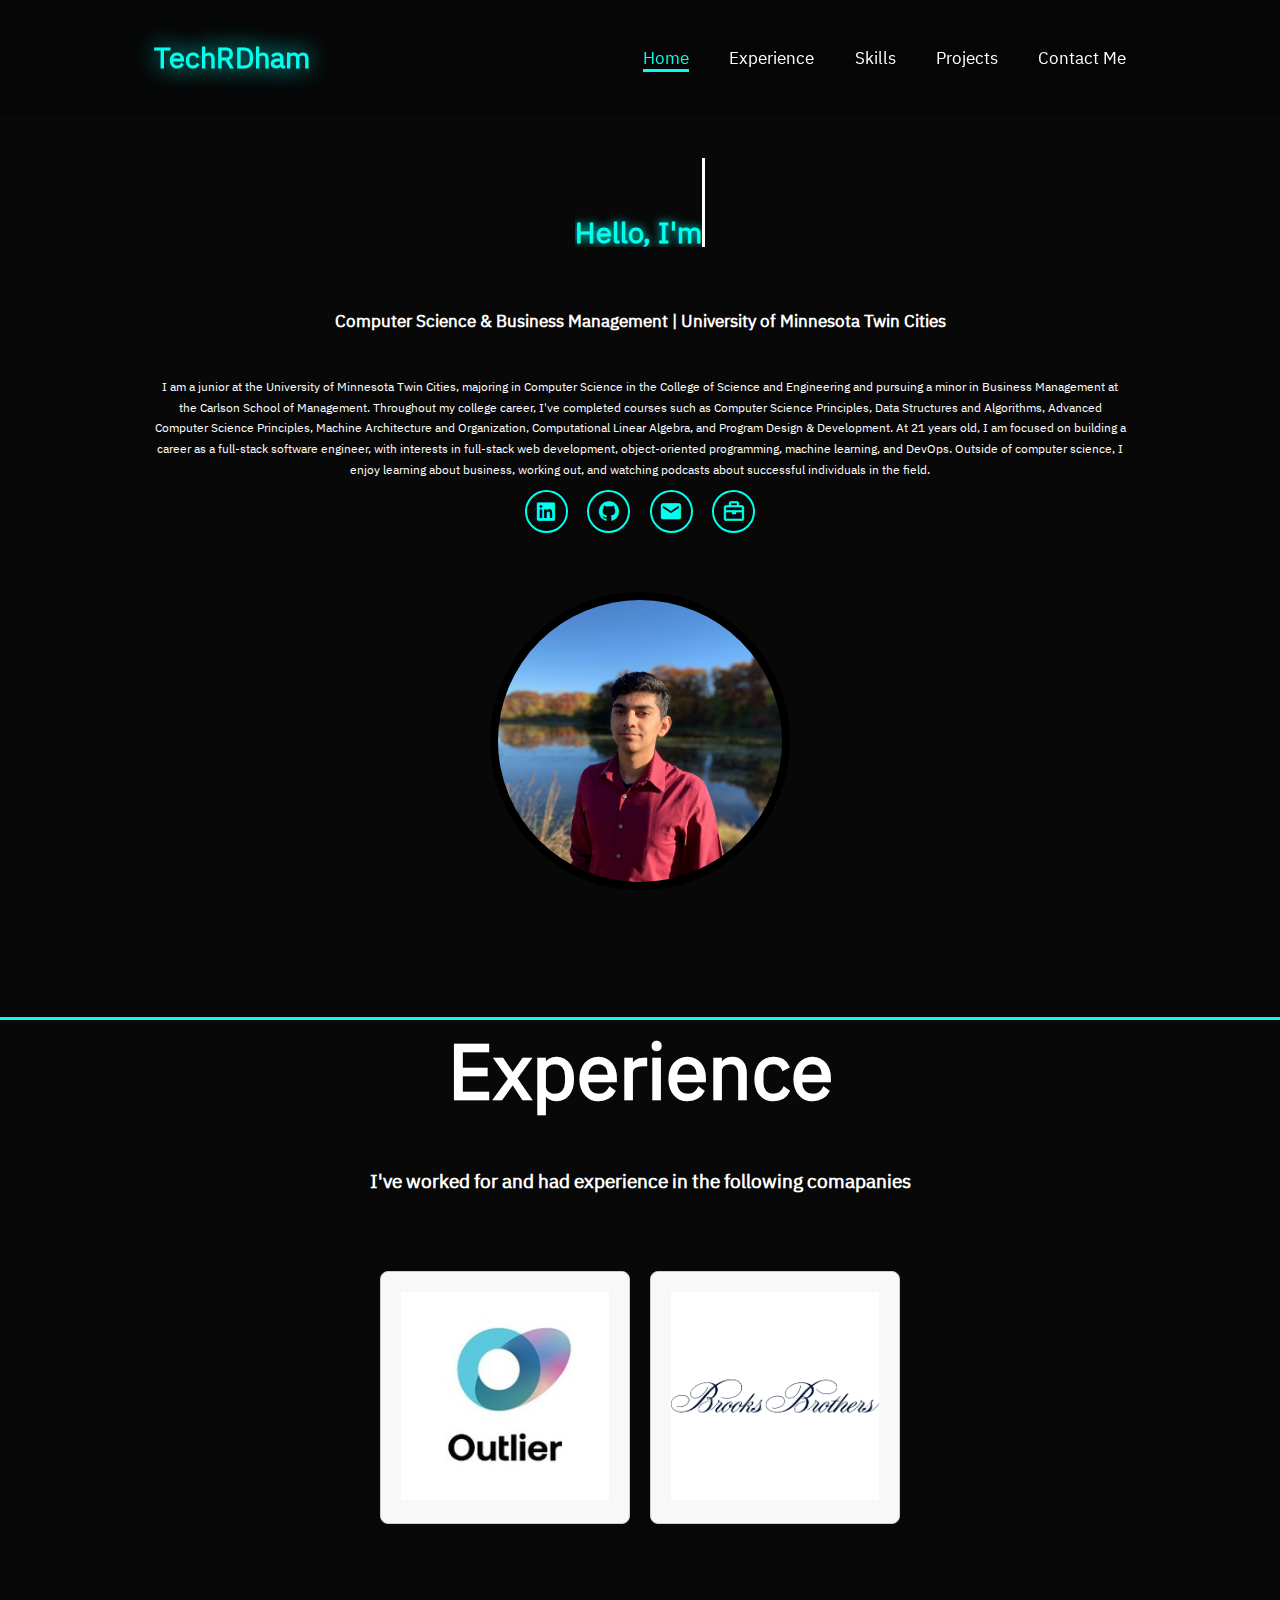
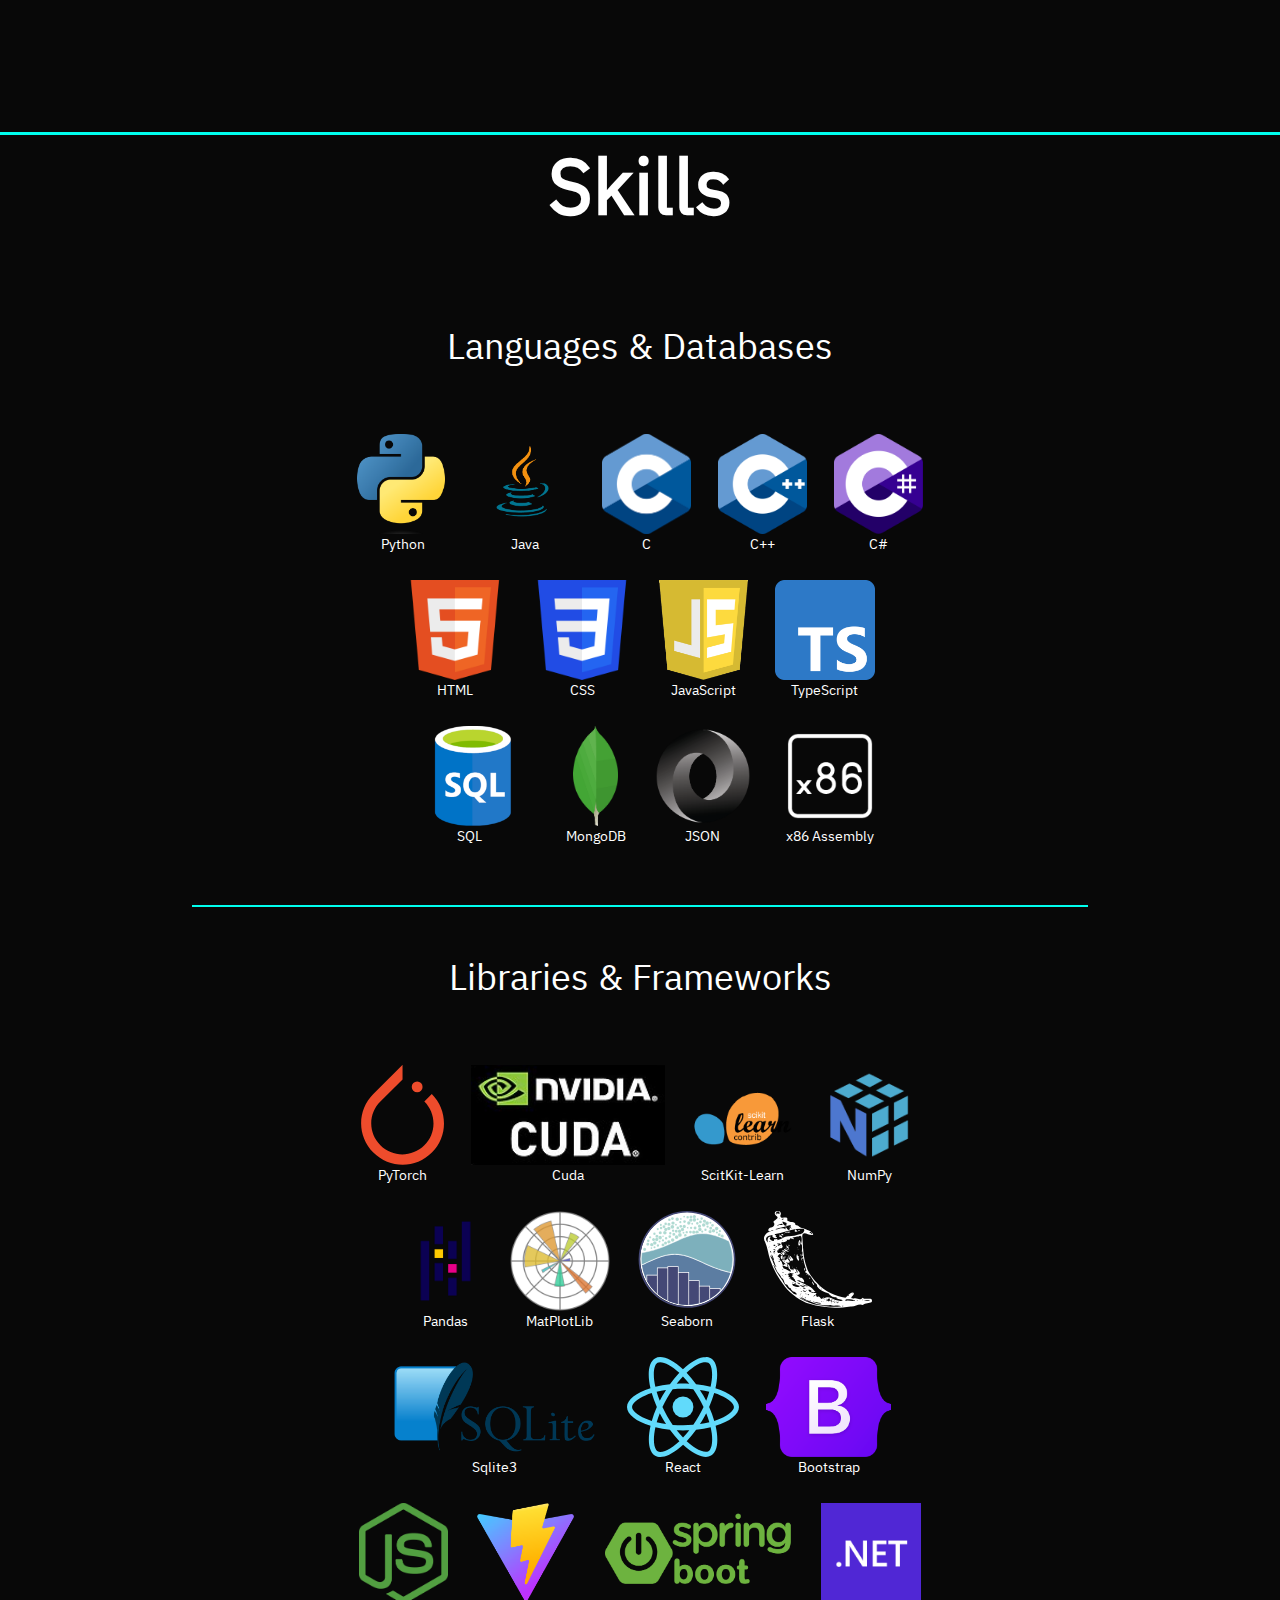
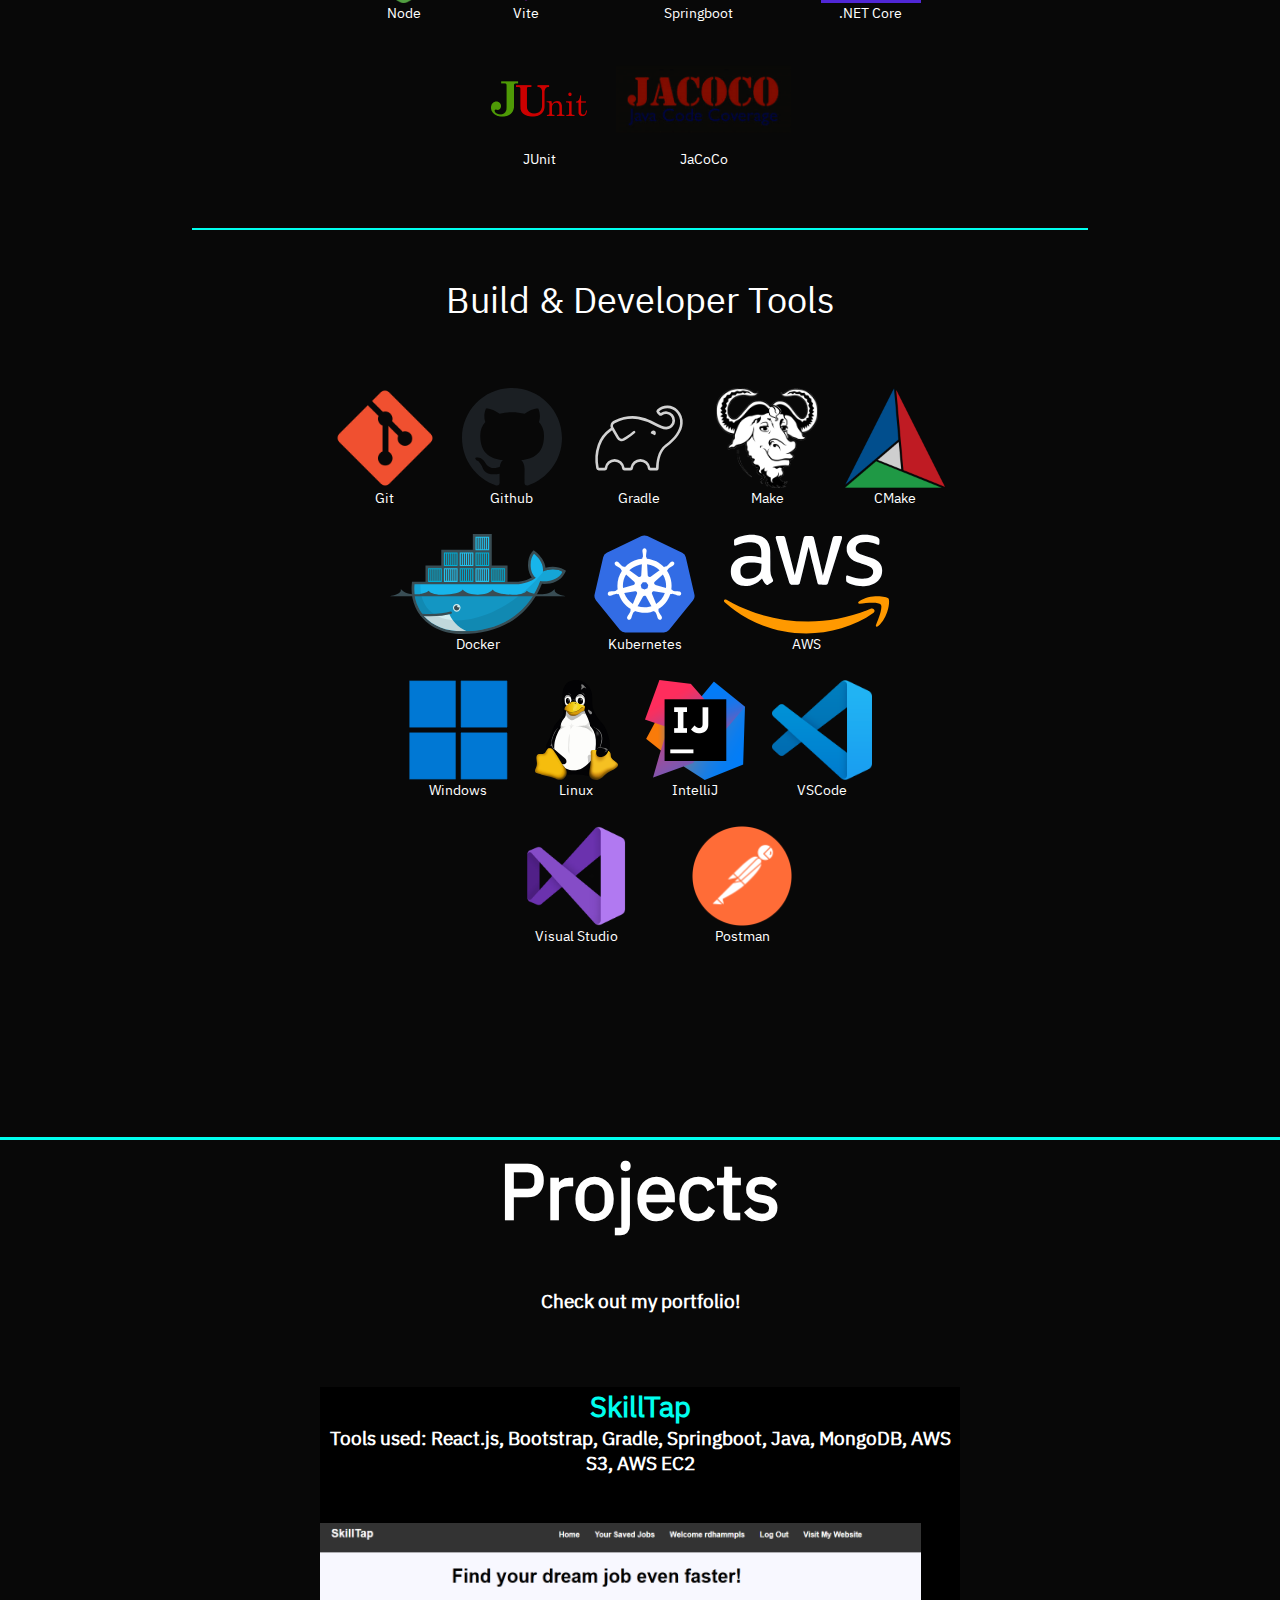
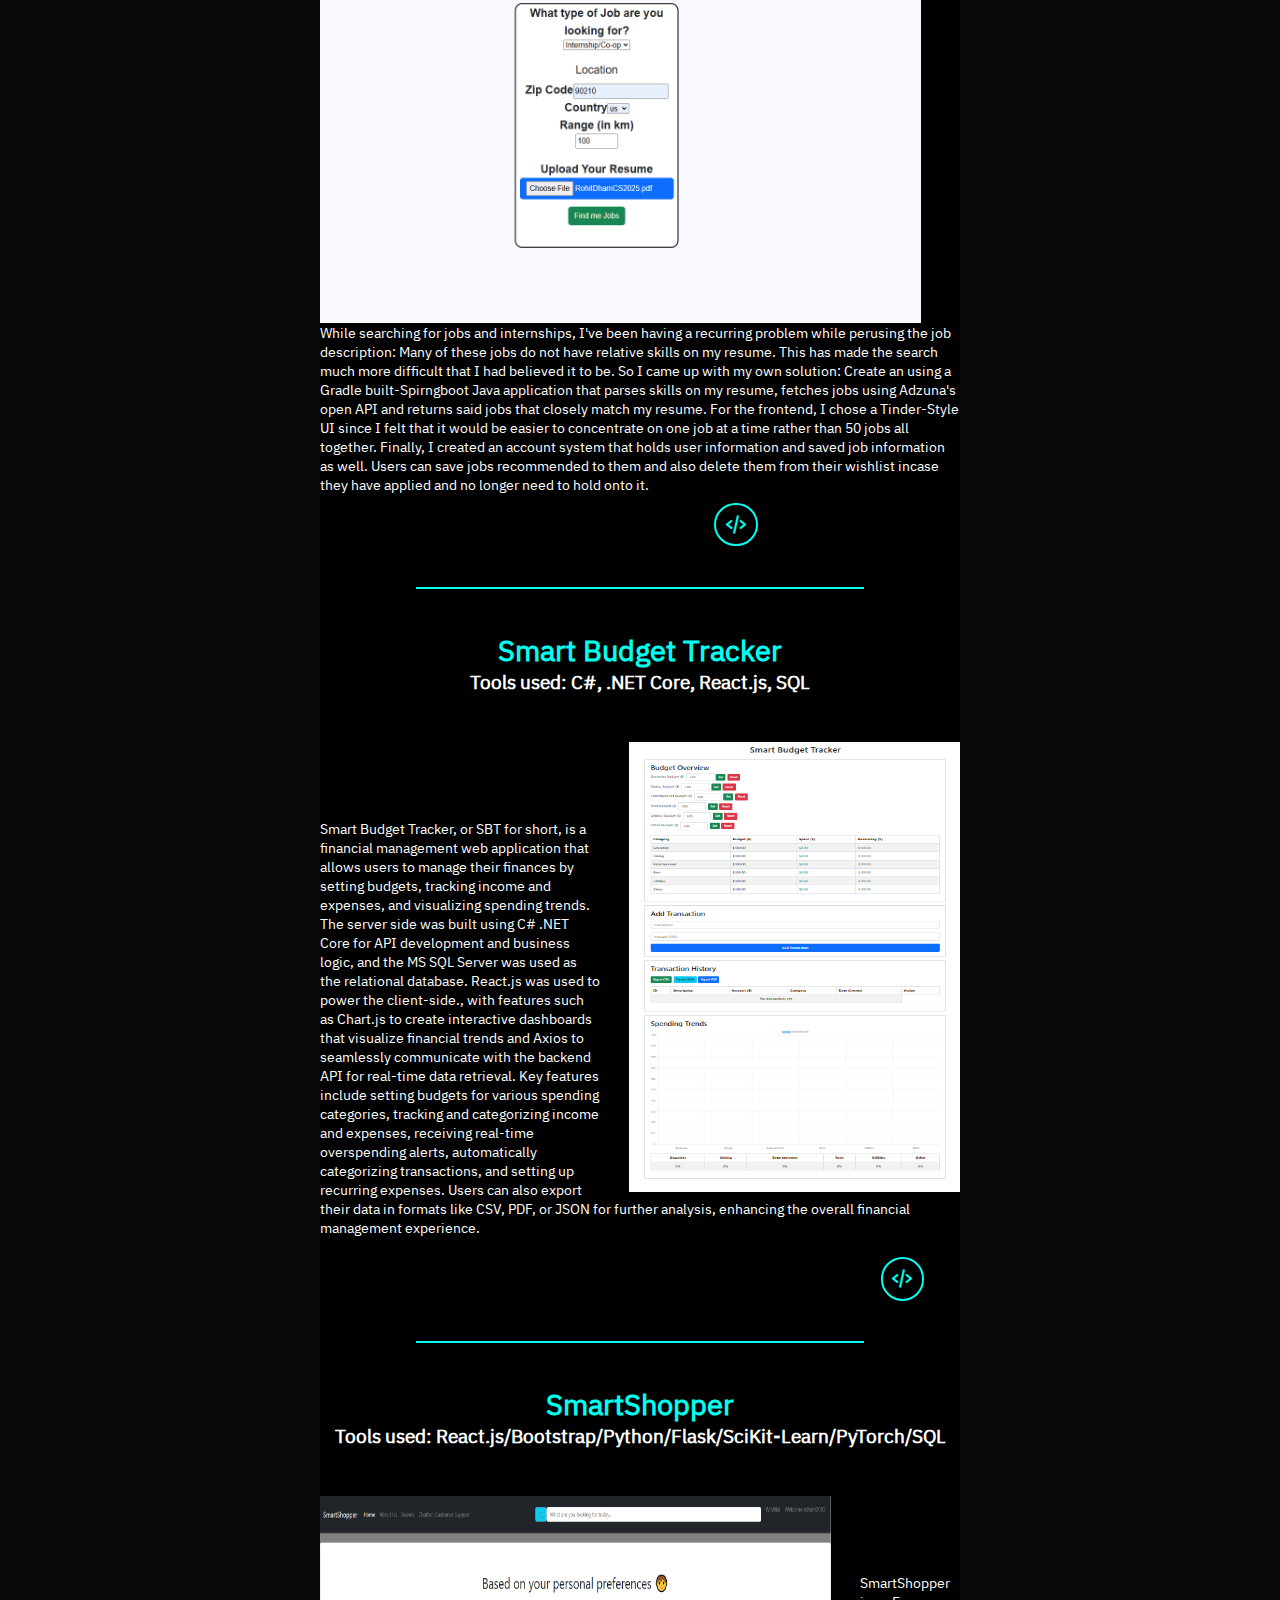
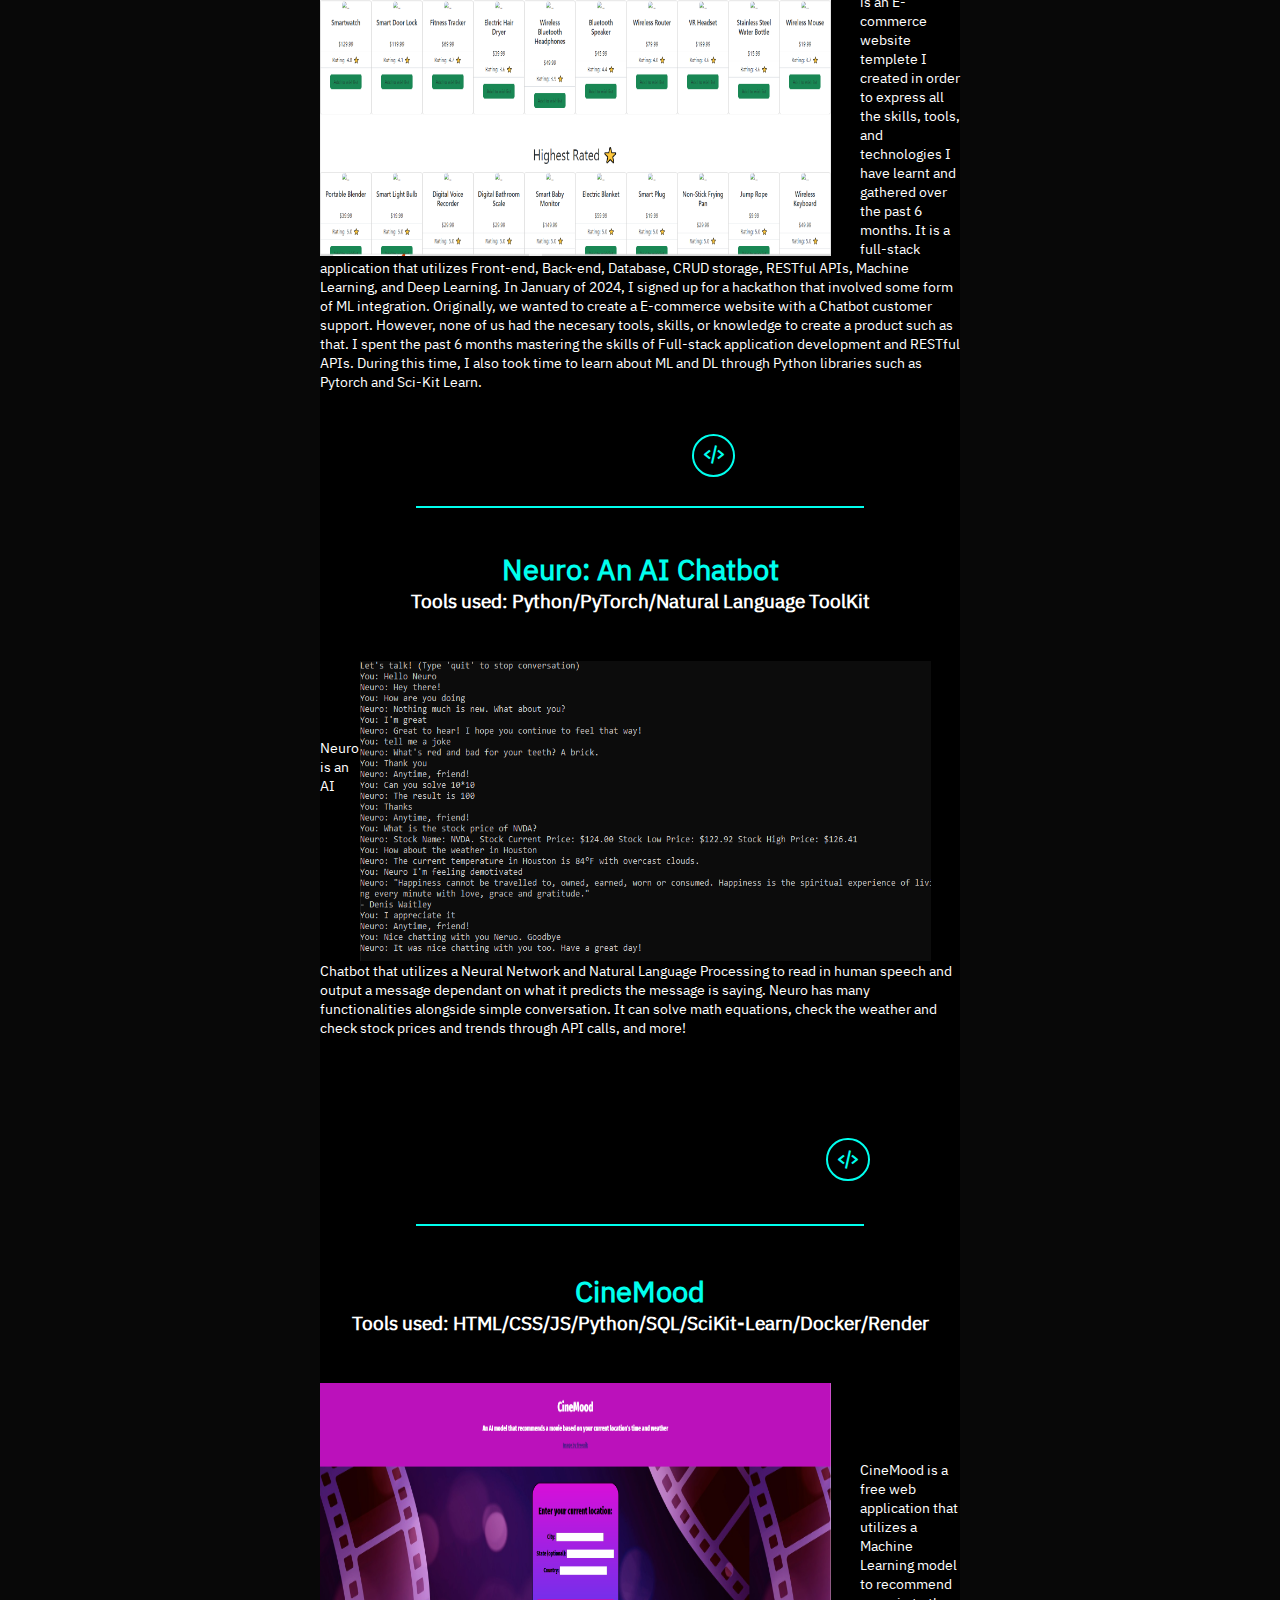
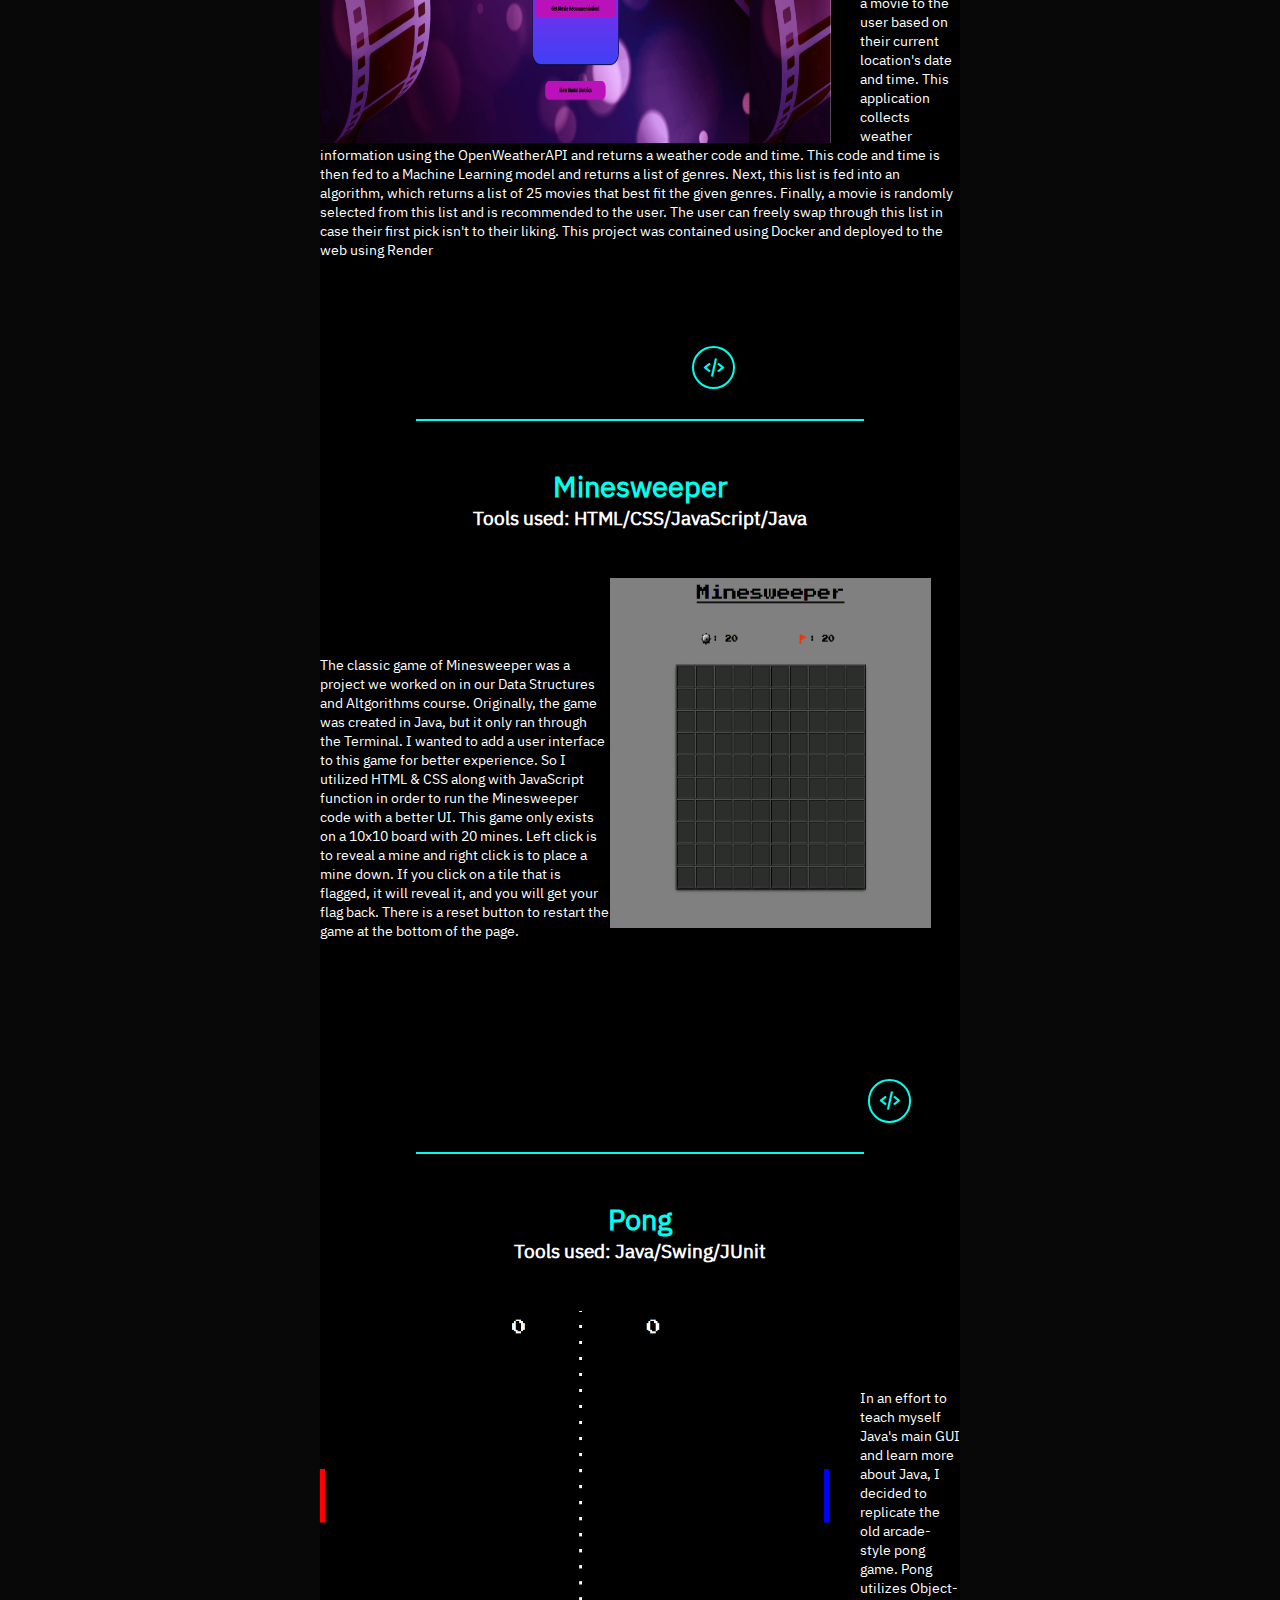
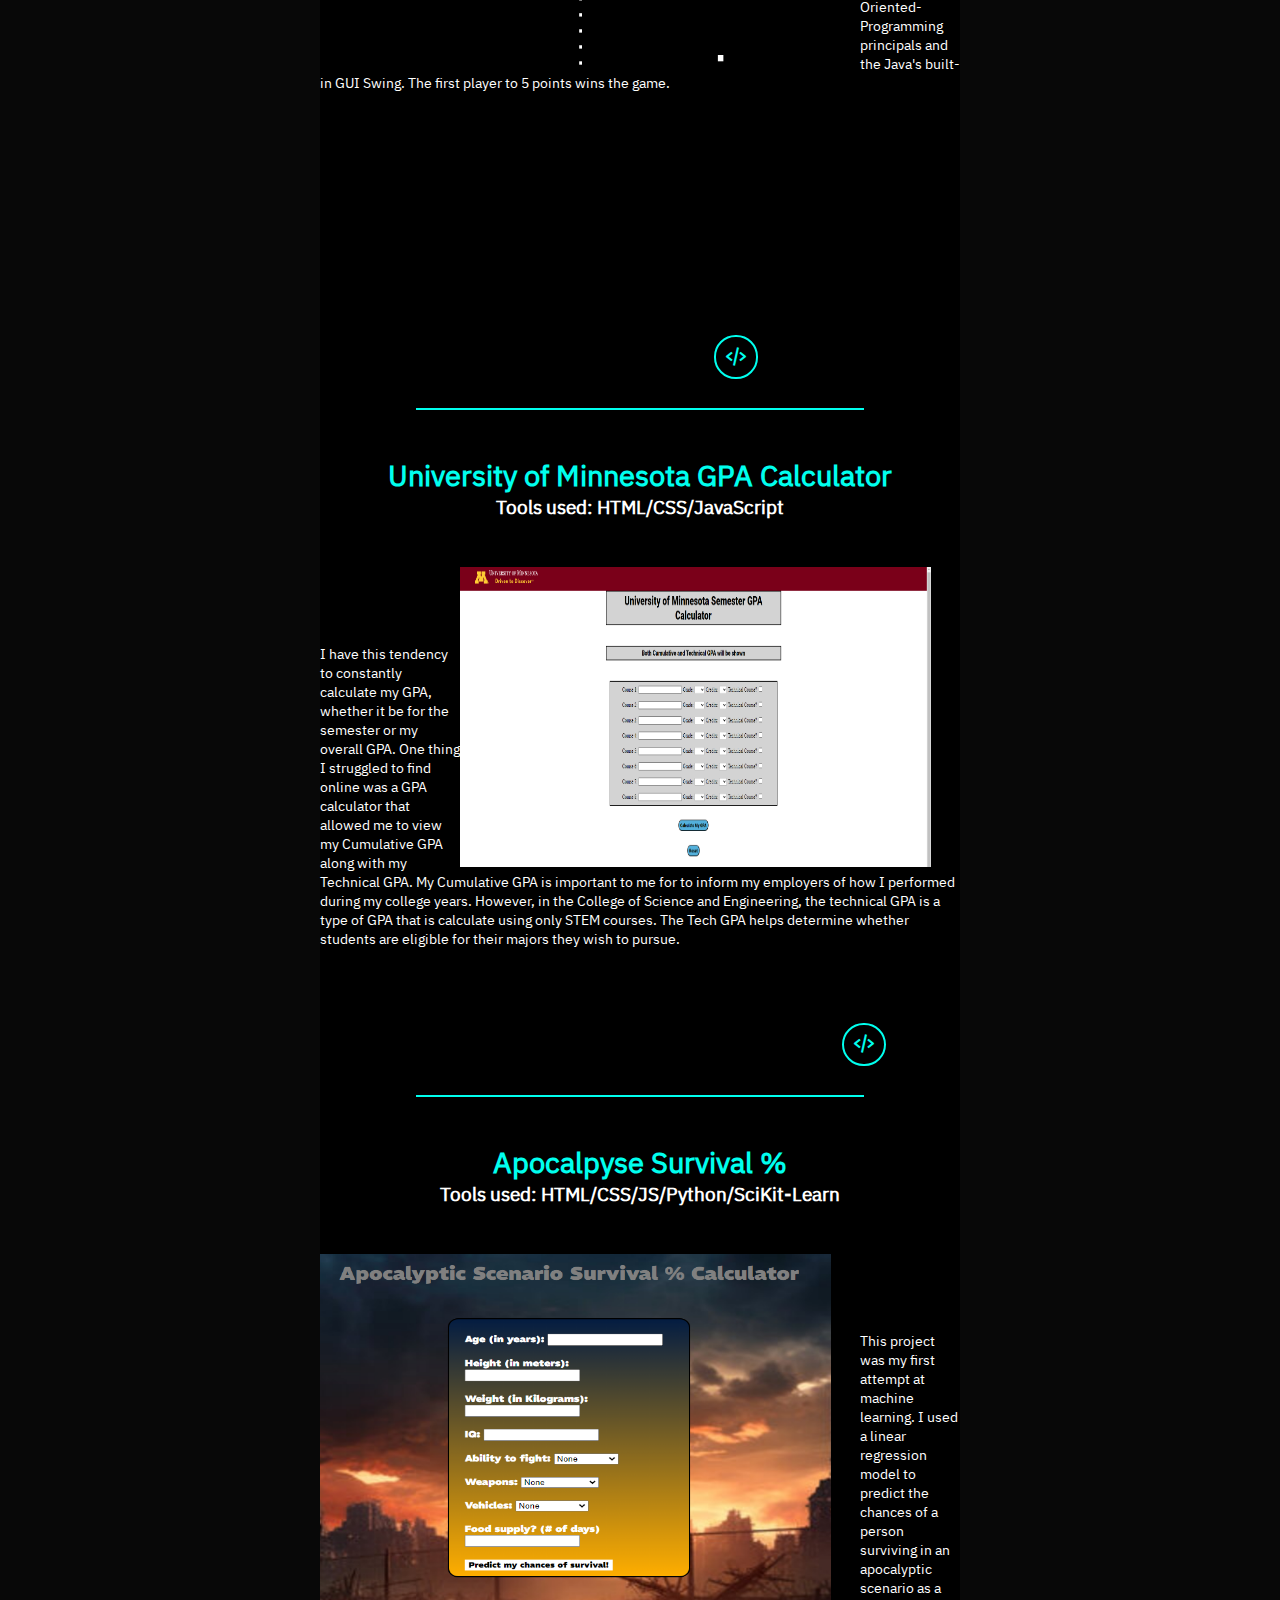
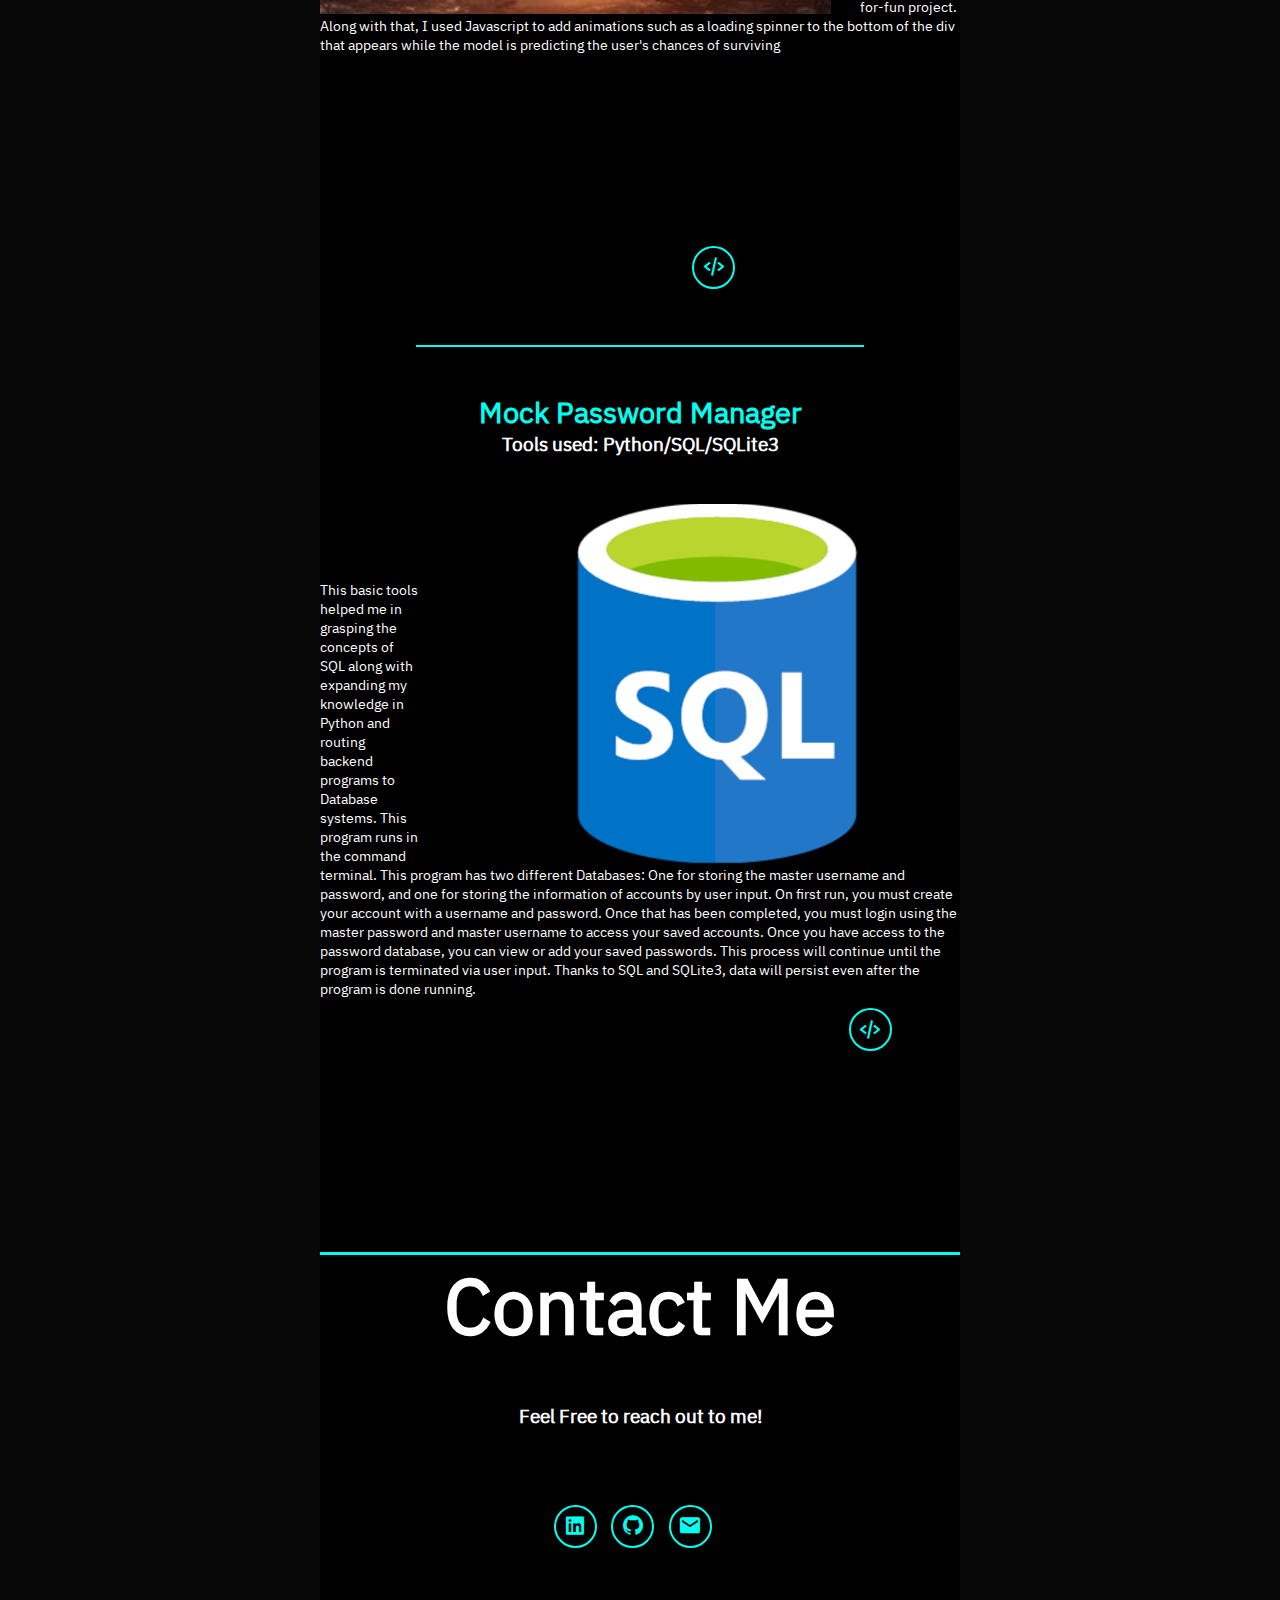
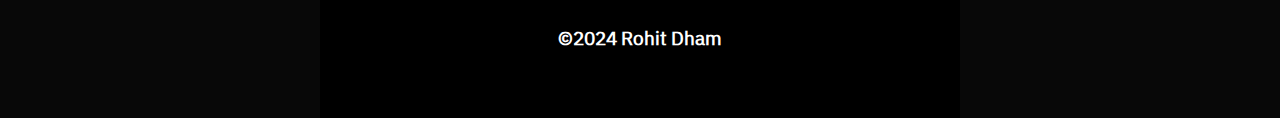
==== commit 26cbdb85: "Modified SBT description" ====
--- a/index.html
+++ b/index.html
@@ -335,13 +335,13 @@
                 <h1 class="tools">Tools used: C#, .NET Core, React.js, SQL</h1>
             </div>
             <a href="https://github.com/rdham2003/SmartShopper" target="_blank"><img src="assets/SBT.png" height="80vh" width="40vh" class="proj_img4"></a>
-            <p class="proj_text">financial management web application allows users to manage their finances by setting budgets, tracking income and expenses, and visualizing spending 
-                trends. Built using C# .NET Core for API development and business logic, Entity Framework Core for ORM-based database interactions, and MS SQL Server as the relational 
-                database, the backend provides a robust structure for handling financial data. On the frontend, React powers the user interface, utilizing React Hook Form for efficient 
-                form handling and validation, and React Router for client-side navigation. Chart.js is used to create interactive dashboards that visualize financial trends, while Axios 
-                enables seamless communication with the backend API for real-time data retrieval. Key features include the ability to set budgets for various spending categories, track 
-                and categorize income and expenses, receive real-time overspending alerts, automatically categorize transactions, and set up recurring expenses. Users can also export their
-                 data in formats like CSV, PDF, or JSON for further analysis, enhancing the overall financial management experience.</p>
+            <p class="proj_text">Smart Budget Tracker, or SBT for short, is a financial management web application that allows users to manage their finances by 
+                setting budgets, tracking income and expenses, and visualizing spending trends. The server side was built using C# .NET Core for API development and 
+                business logic, and the MS SQL Server was used as the relational database. React.js was used to power the client-side., with features such as Chart.js
+                 to create interactive dashboards that visualize financial trends and Axios to seamlessly communicate with the backend API for real-time data 
+                 retrieval. Key features include setting budgets for various spending categories, tracking and categorizing income and expenses, receiving real-time 
+                 overspending alerts, automatically categorizing transactions, and setting up recurring expenses. Users can also export their  data in formats like 
+                 CSV, PDF, or JSON for further analysis, enhancing the overall financial management experience.</p>
         </div>
         <br>
         <div class="social-icons" id="img_code7">
